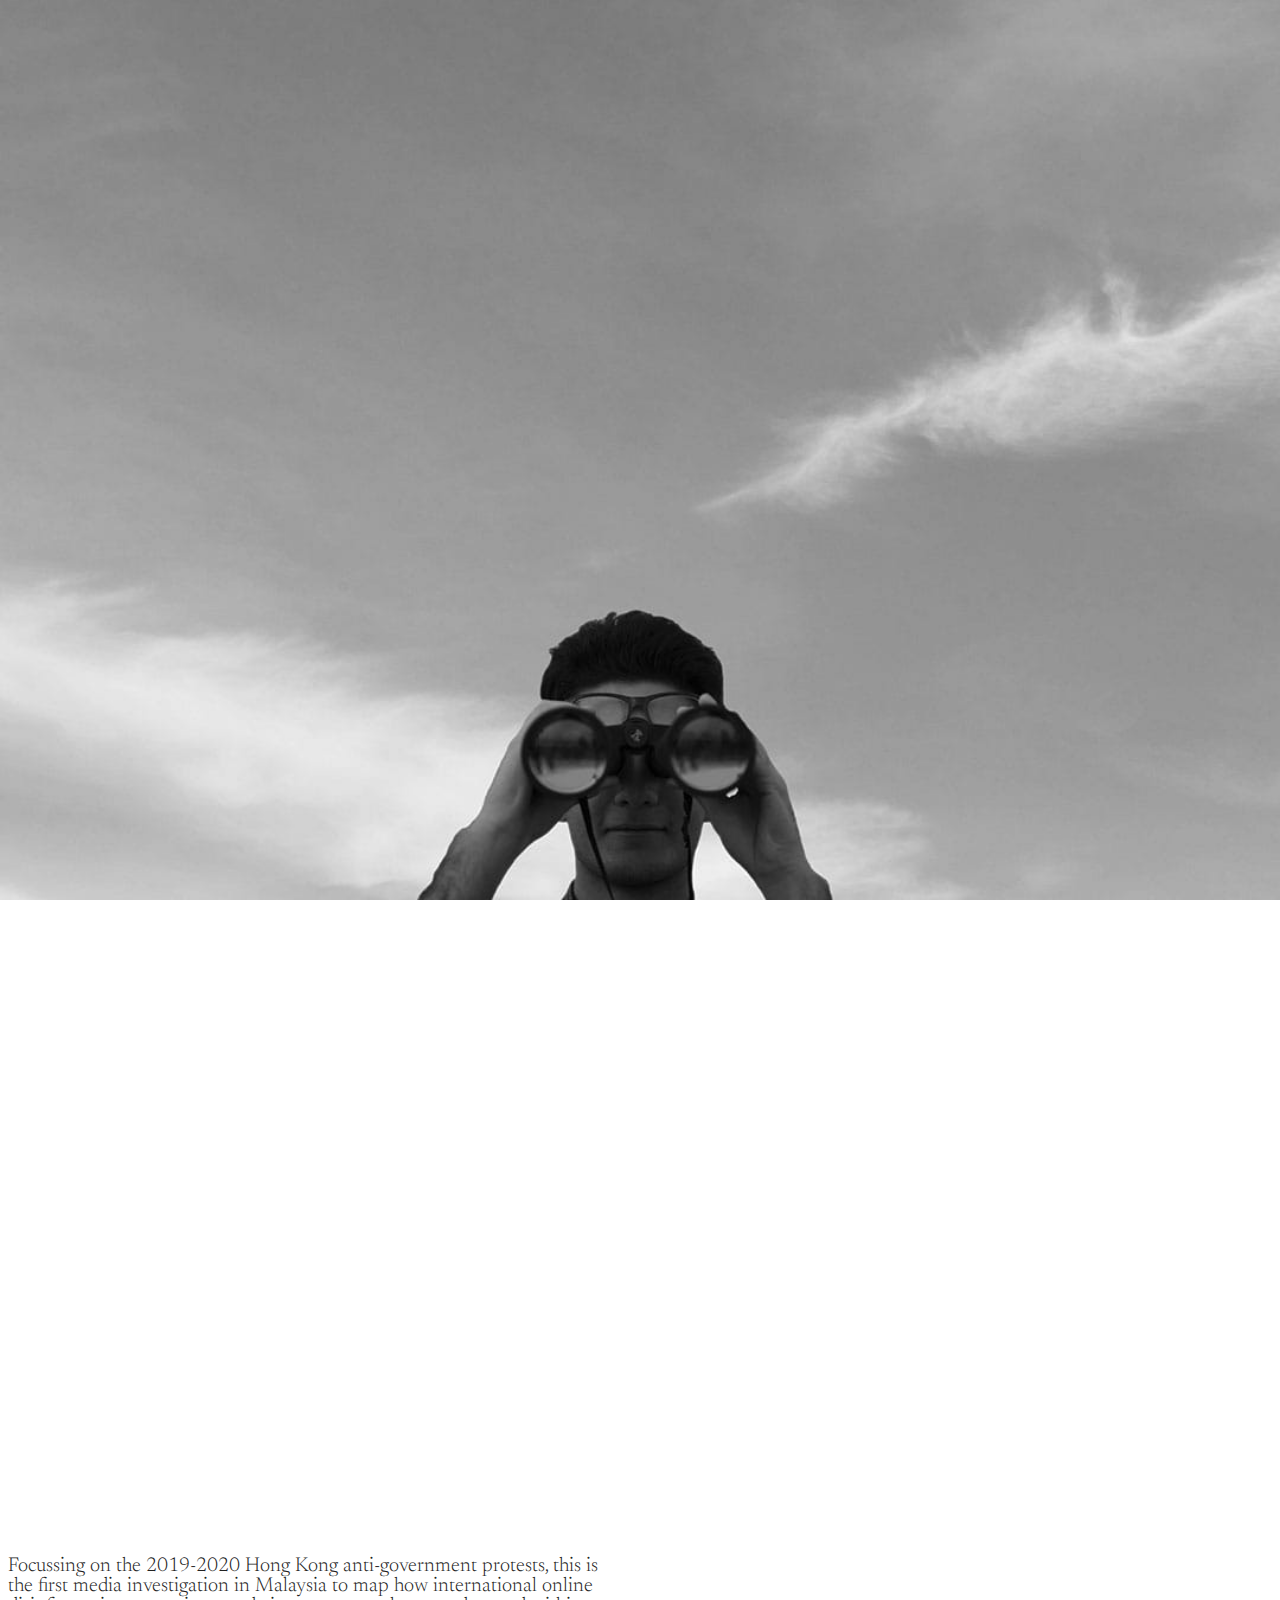
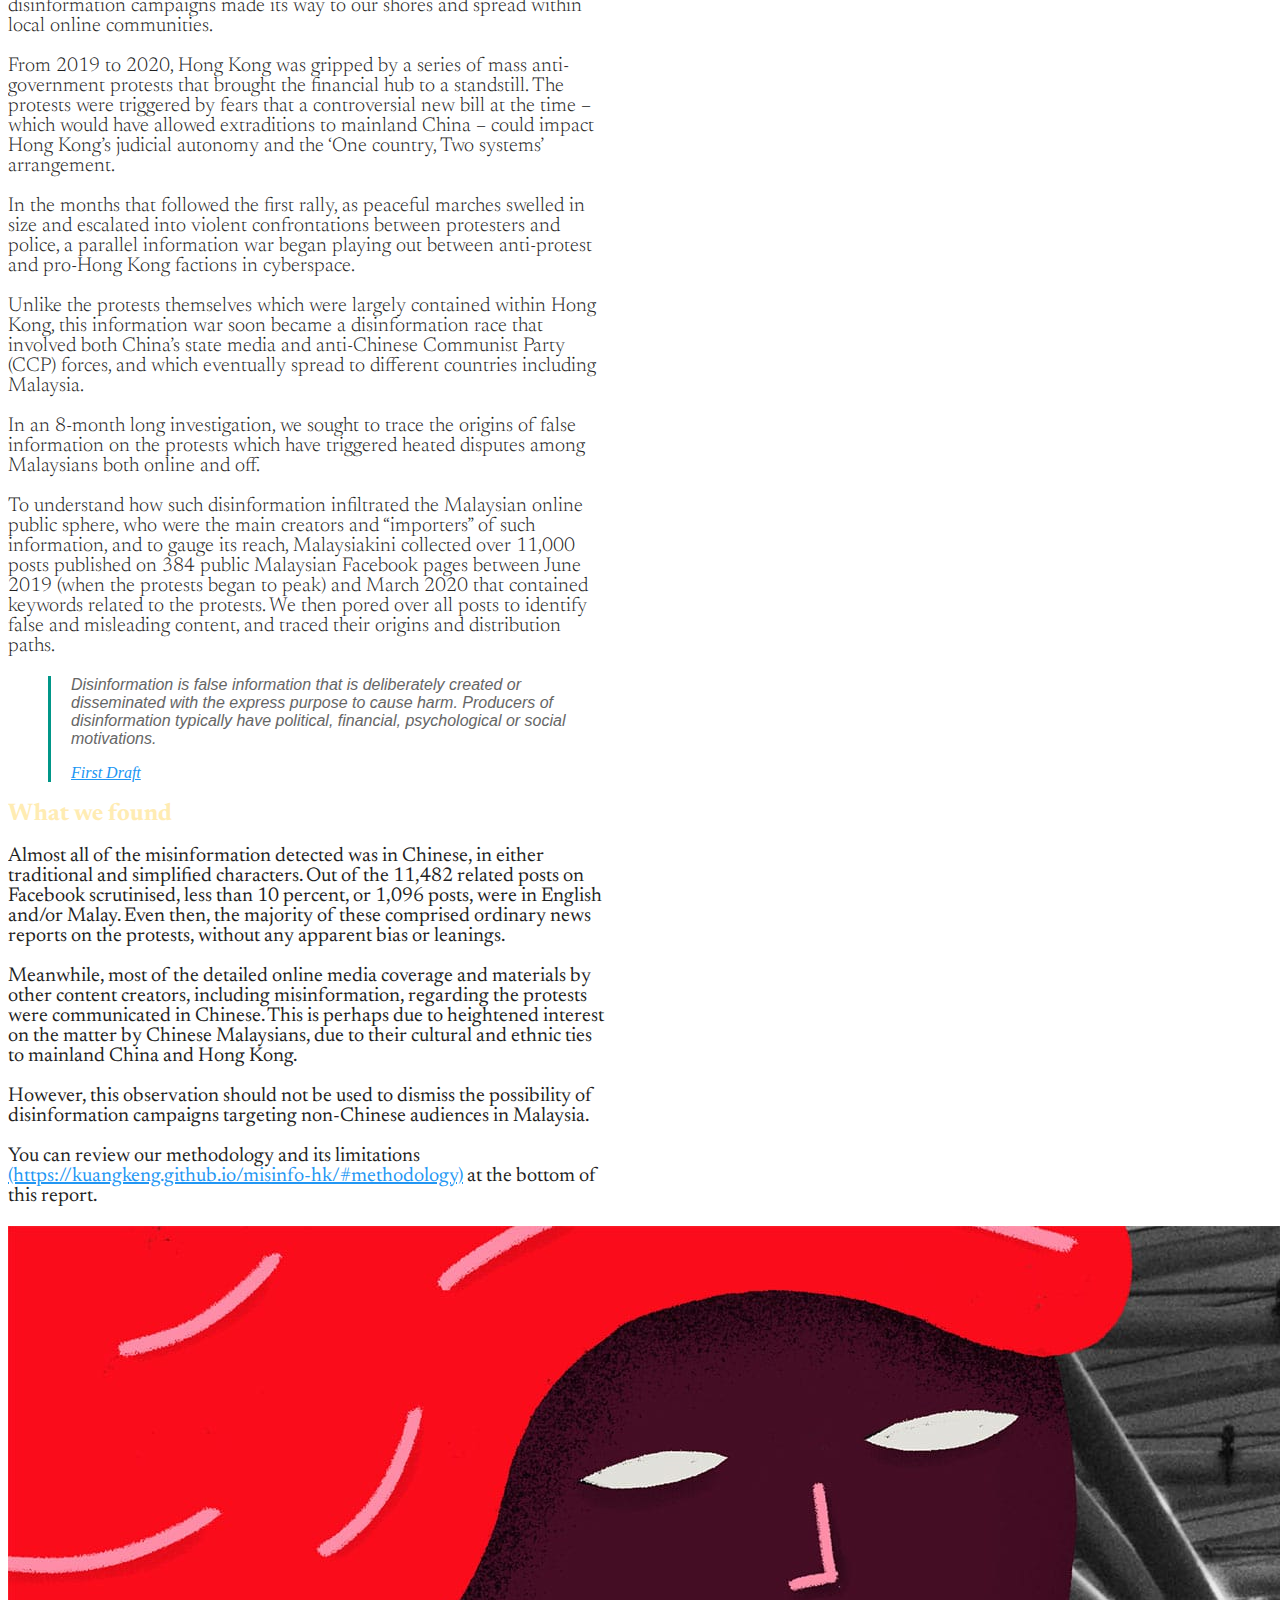
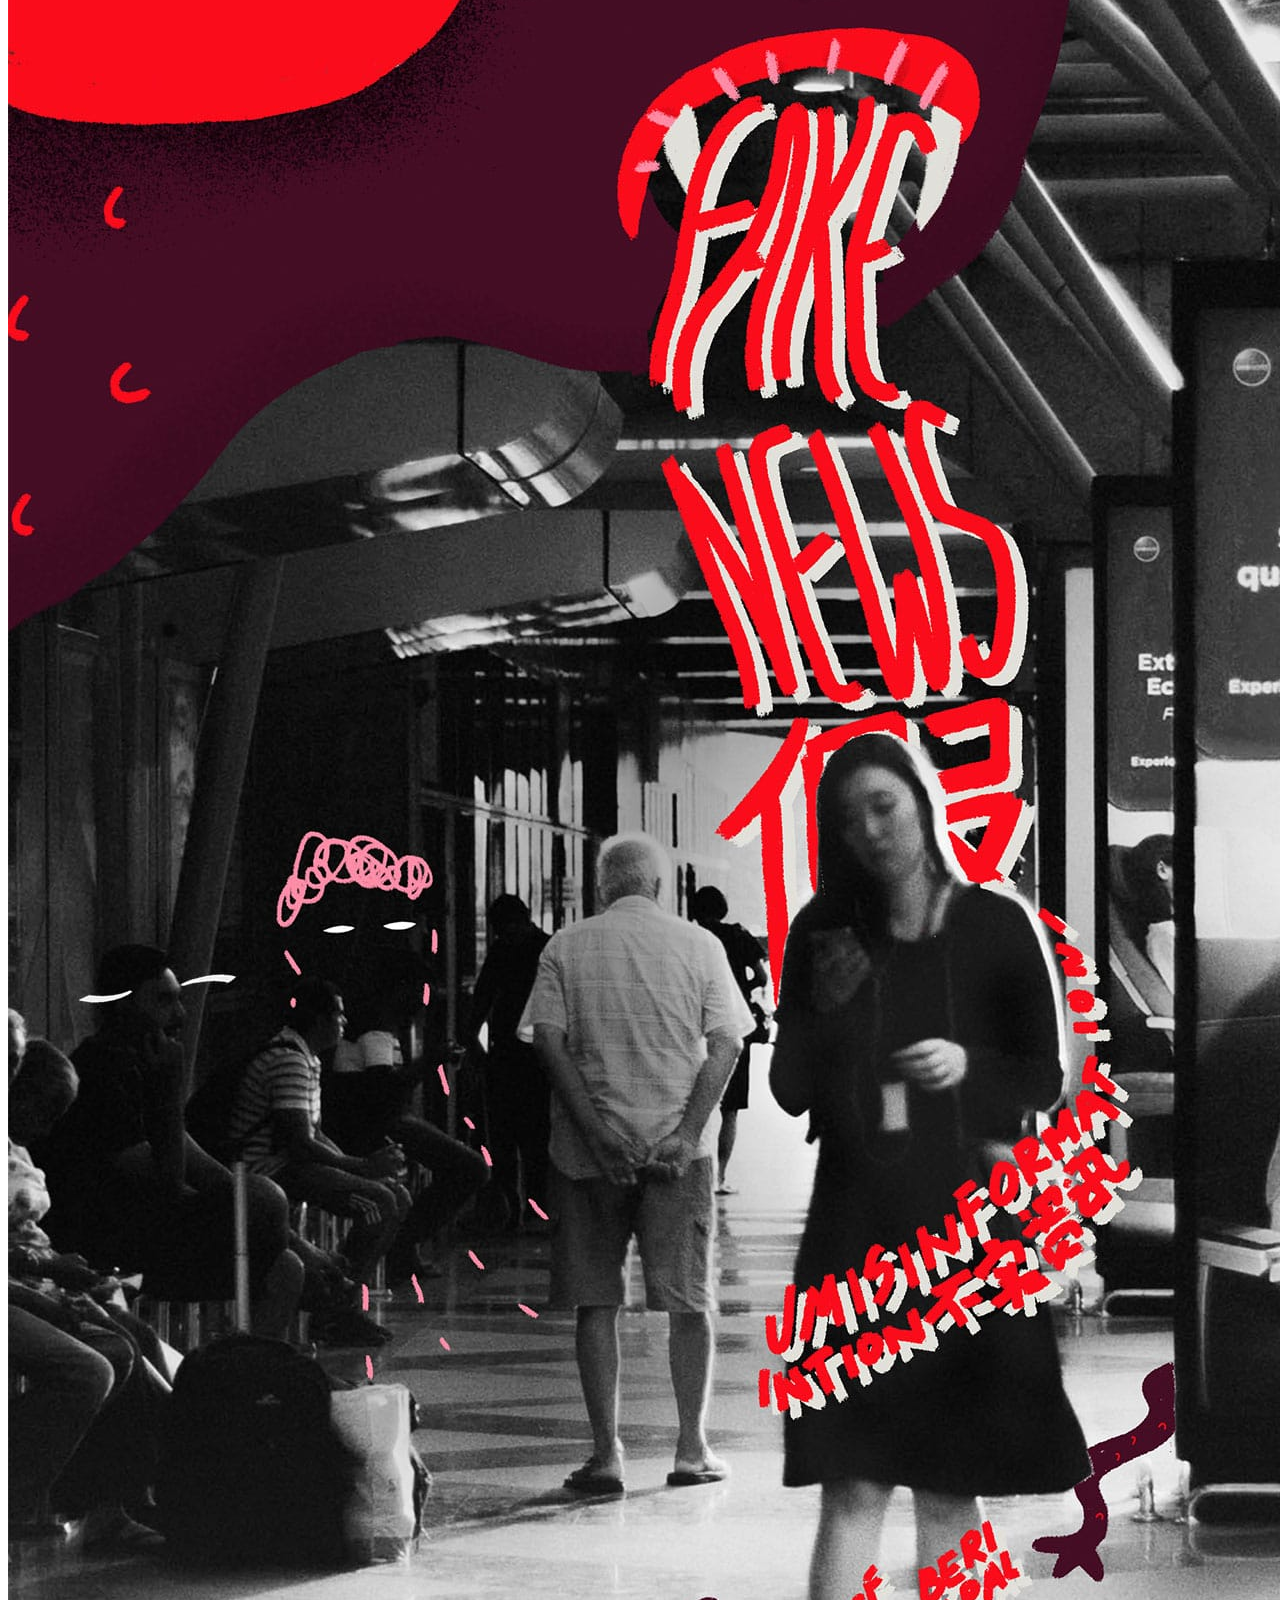
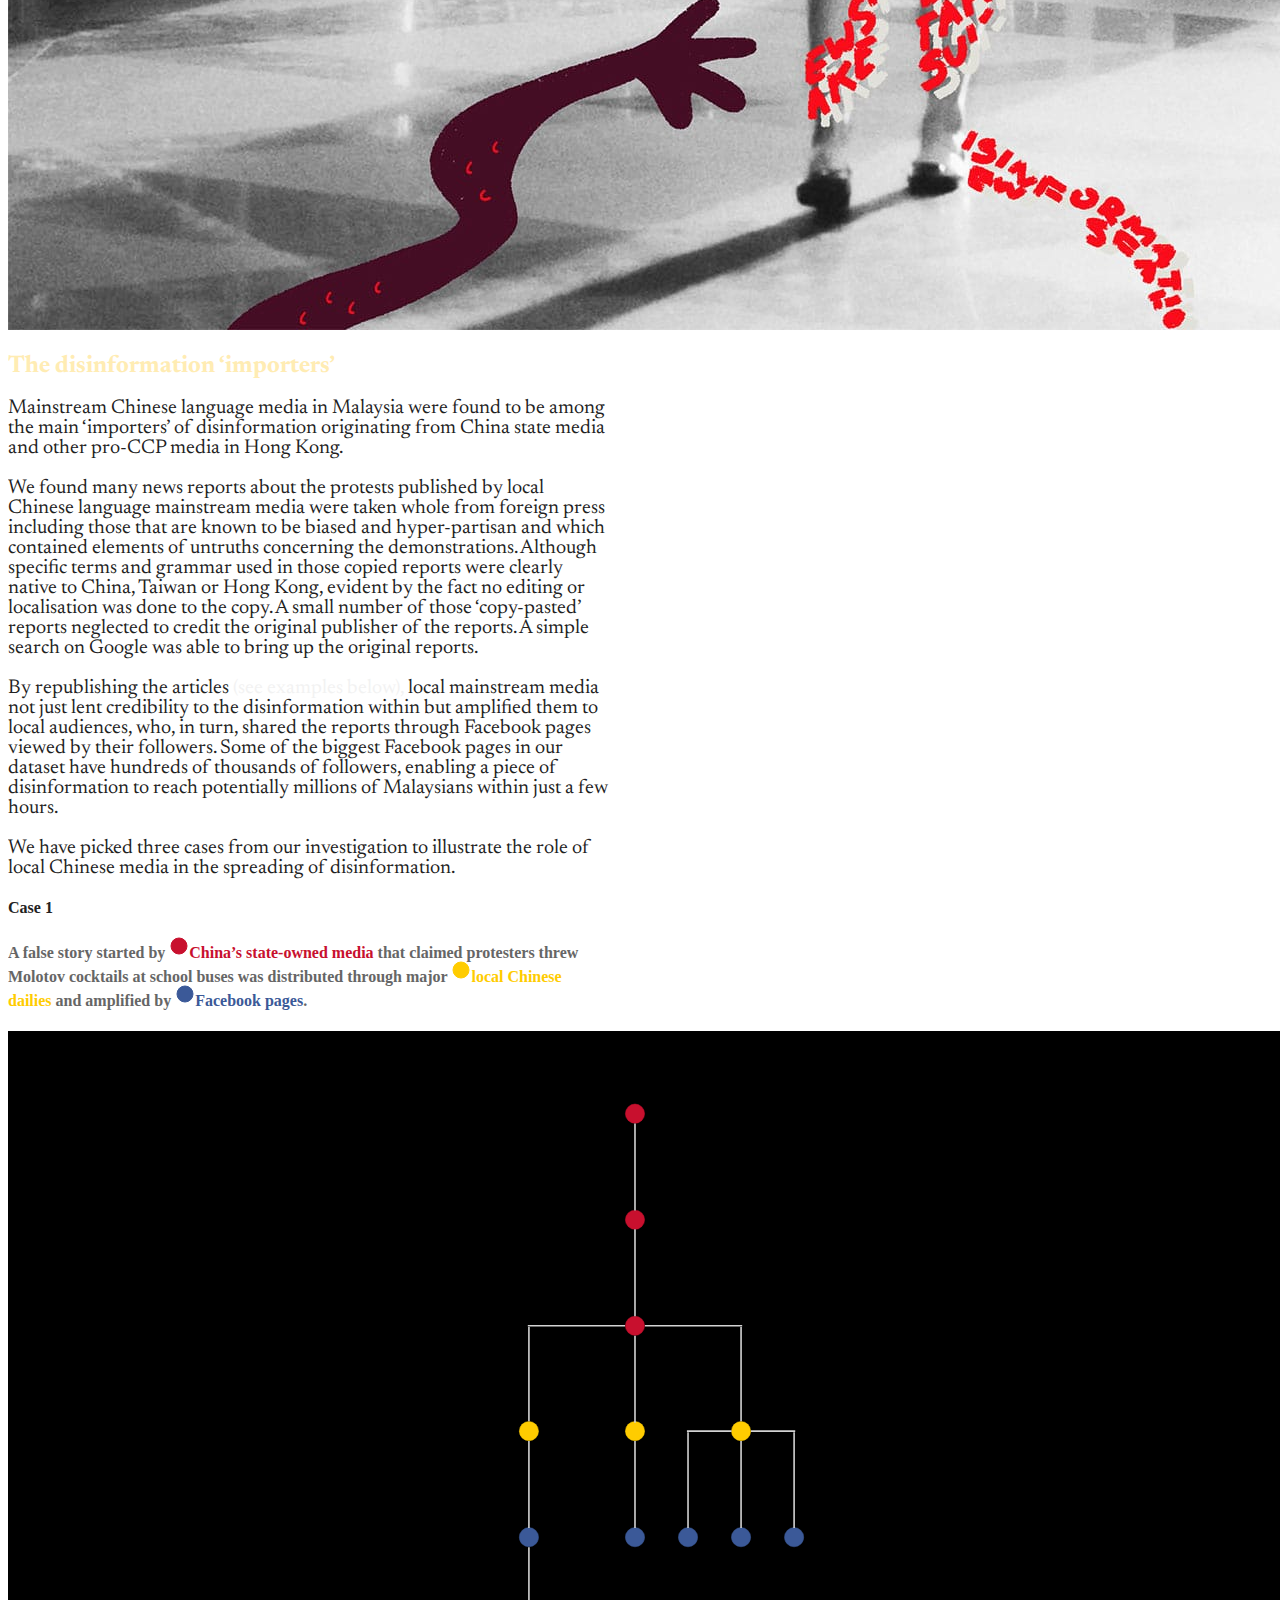
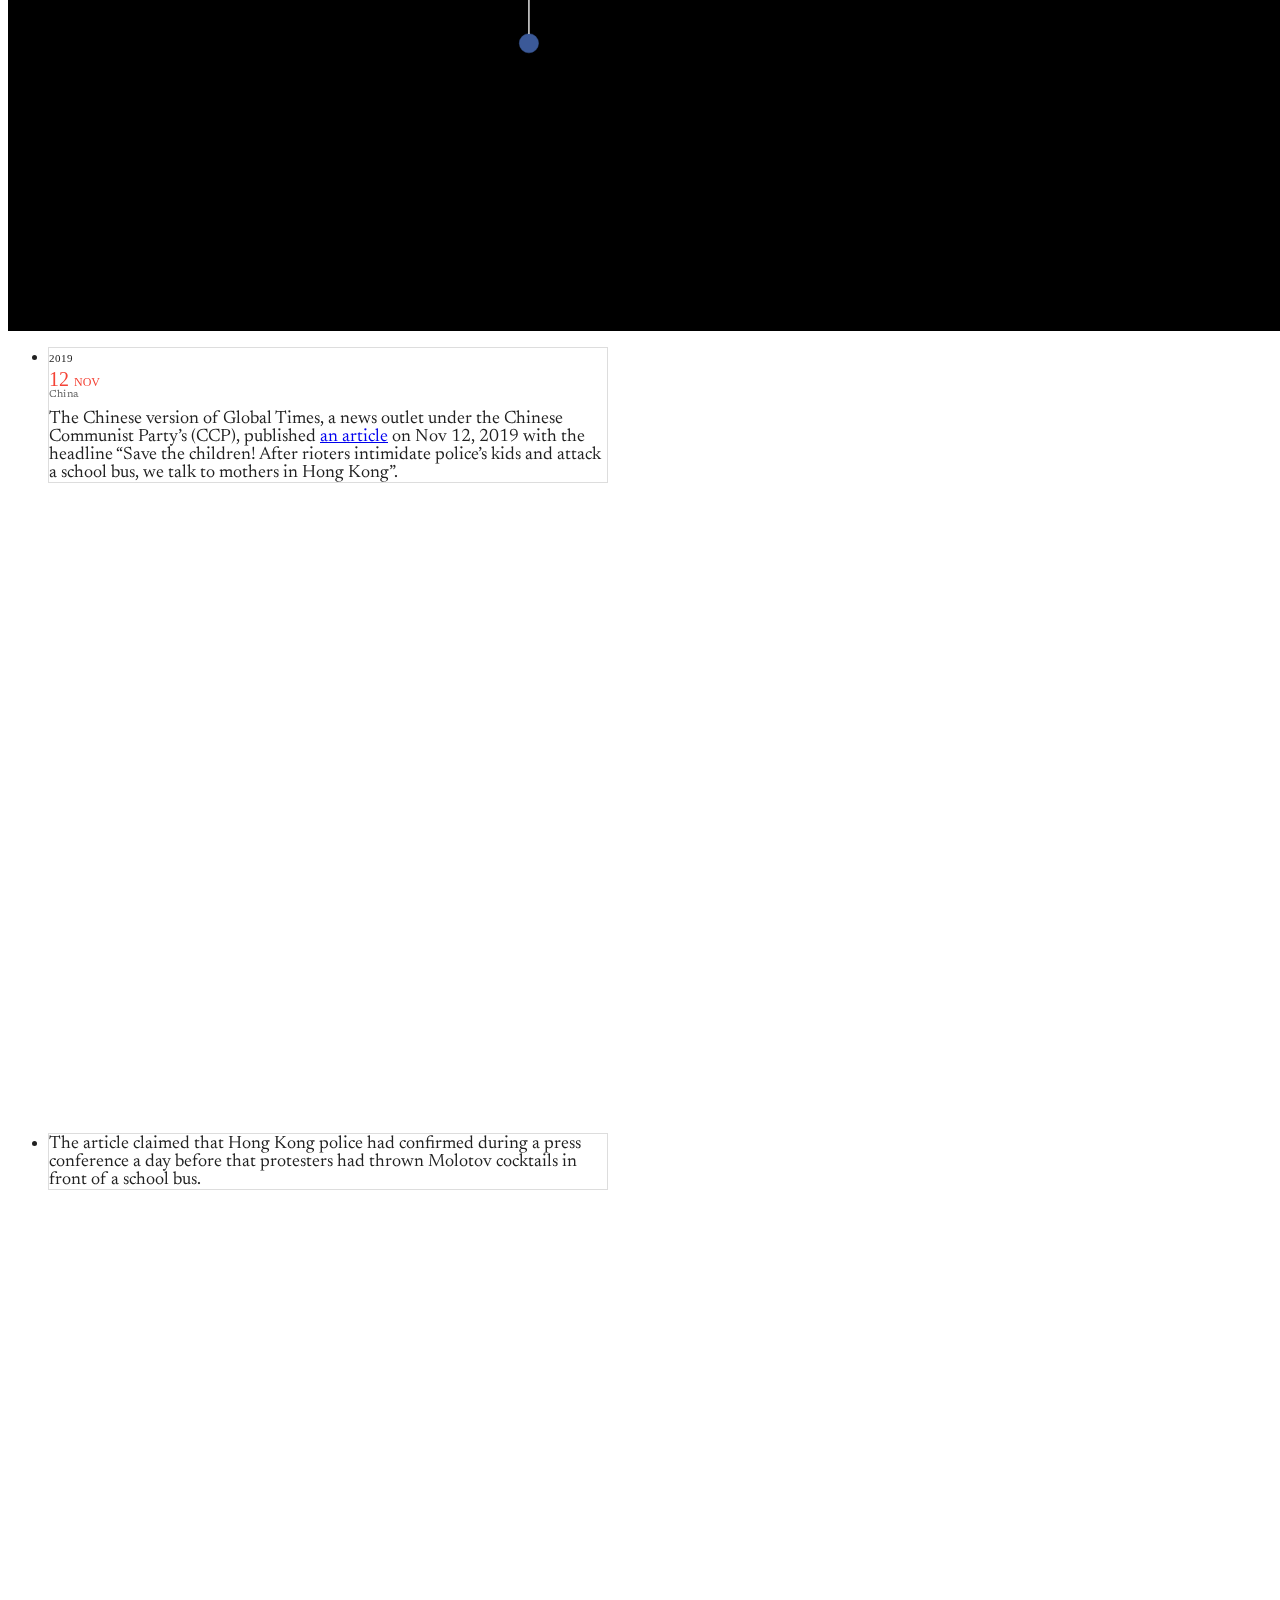
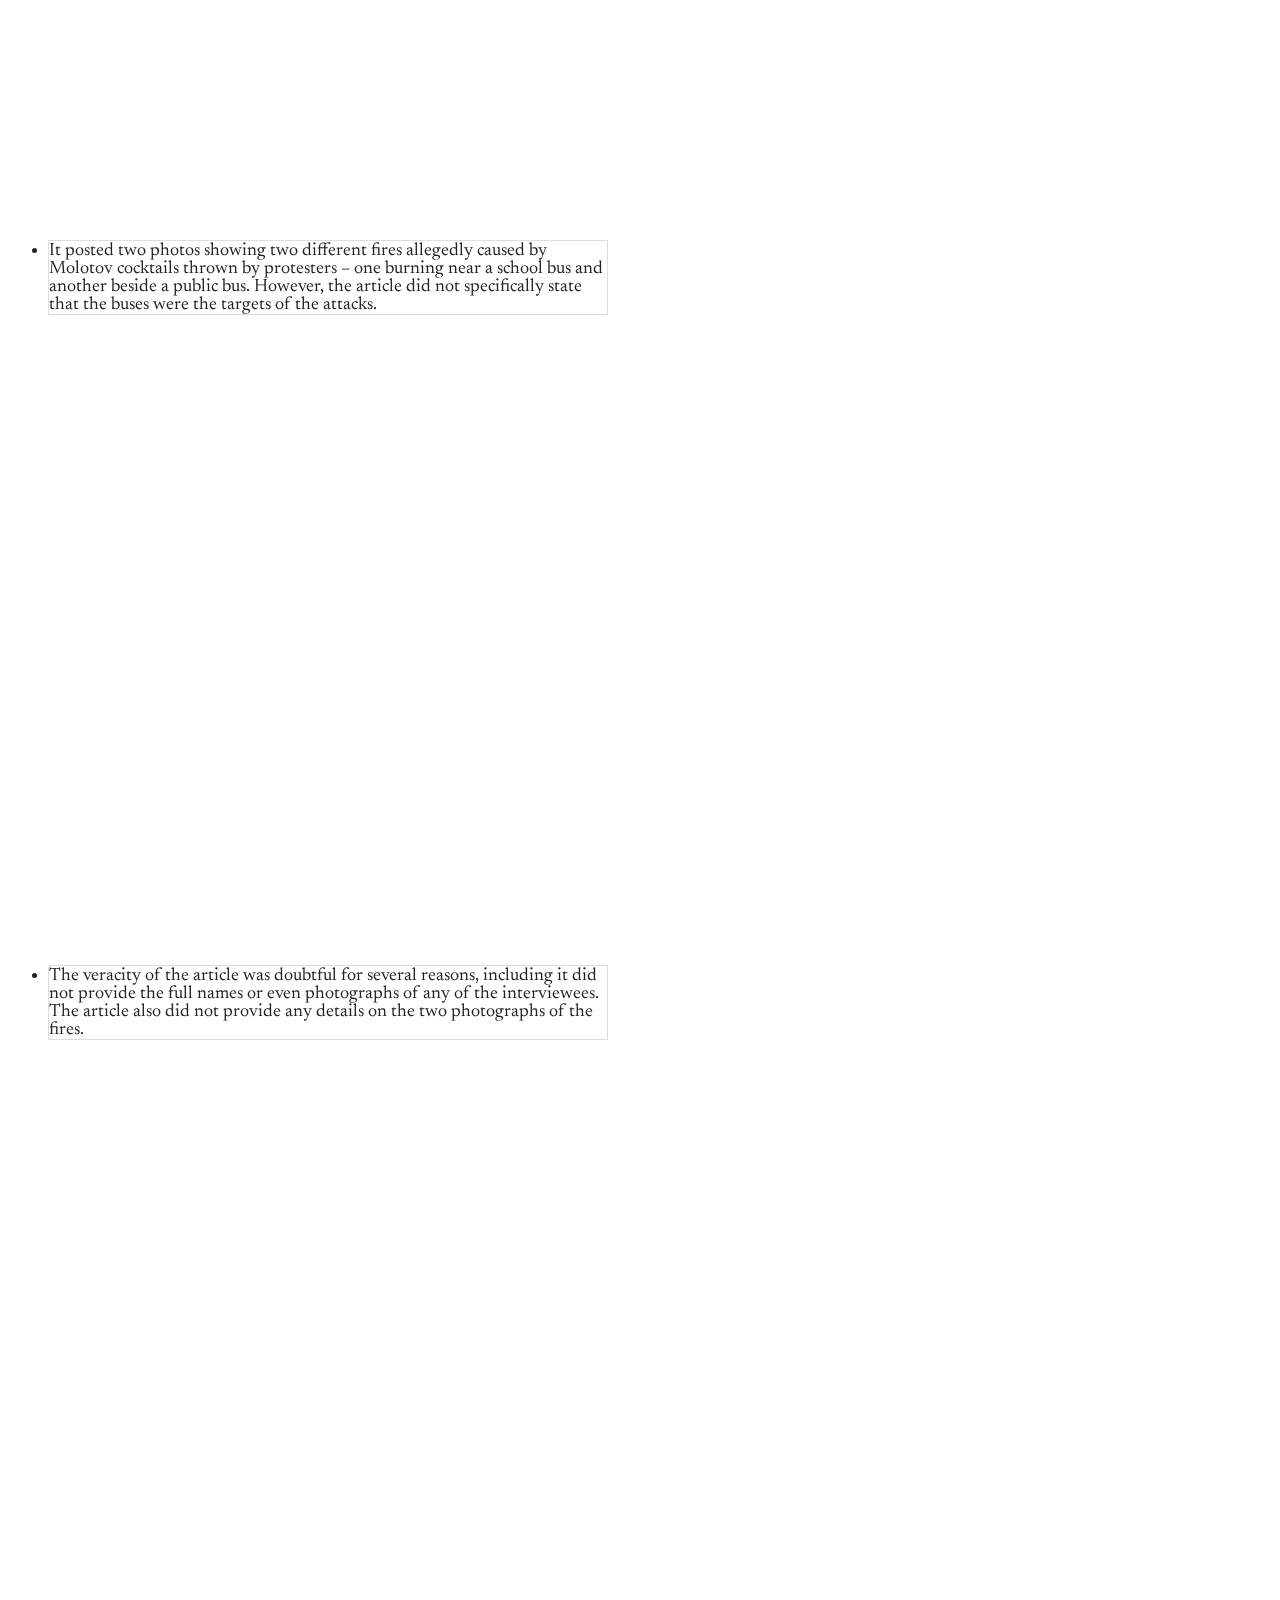
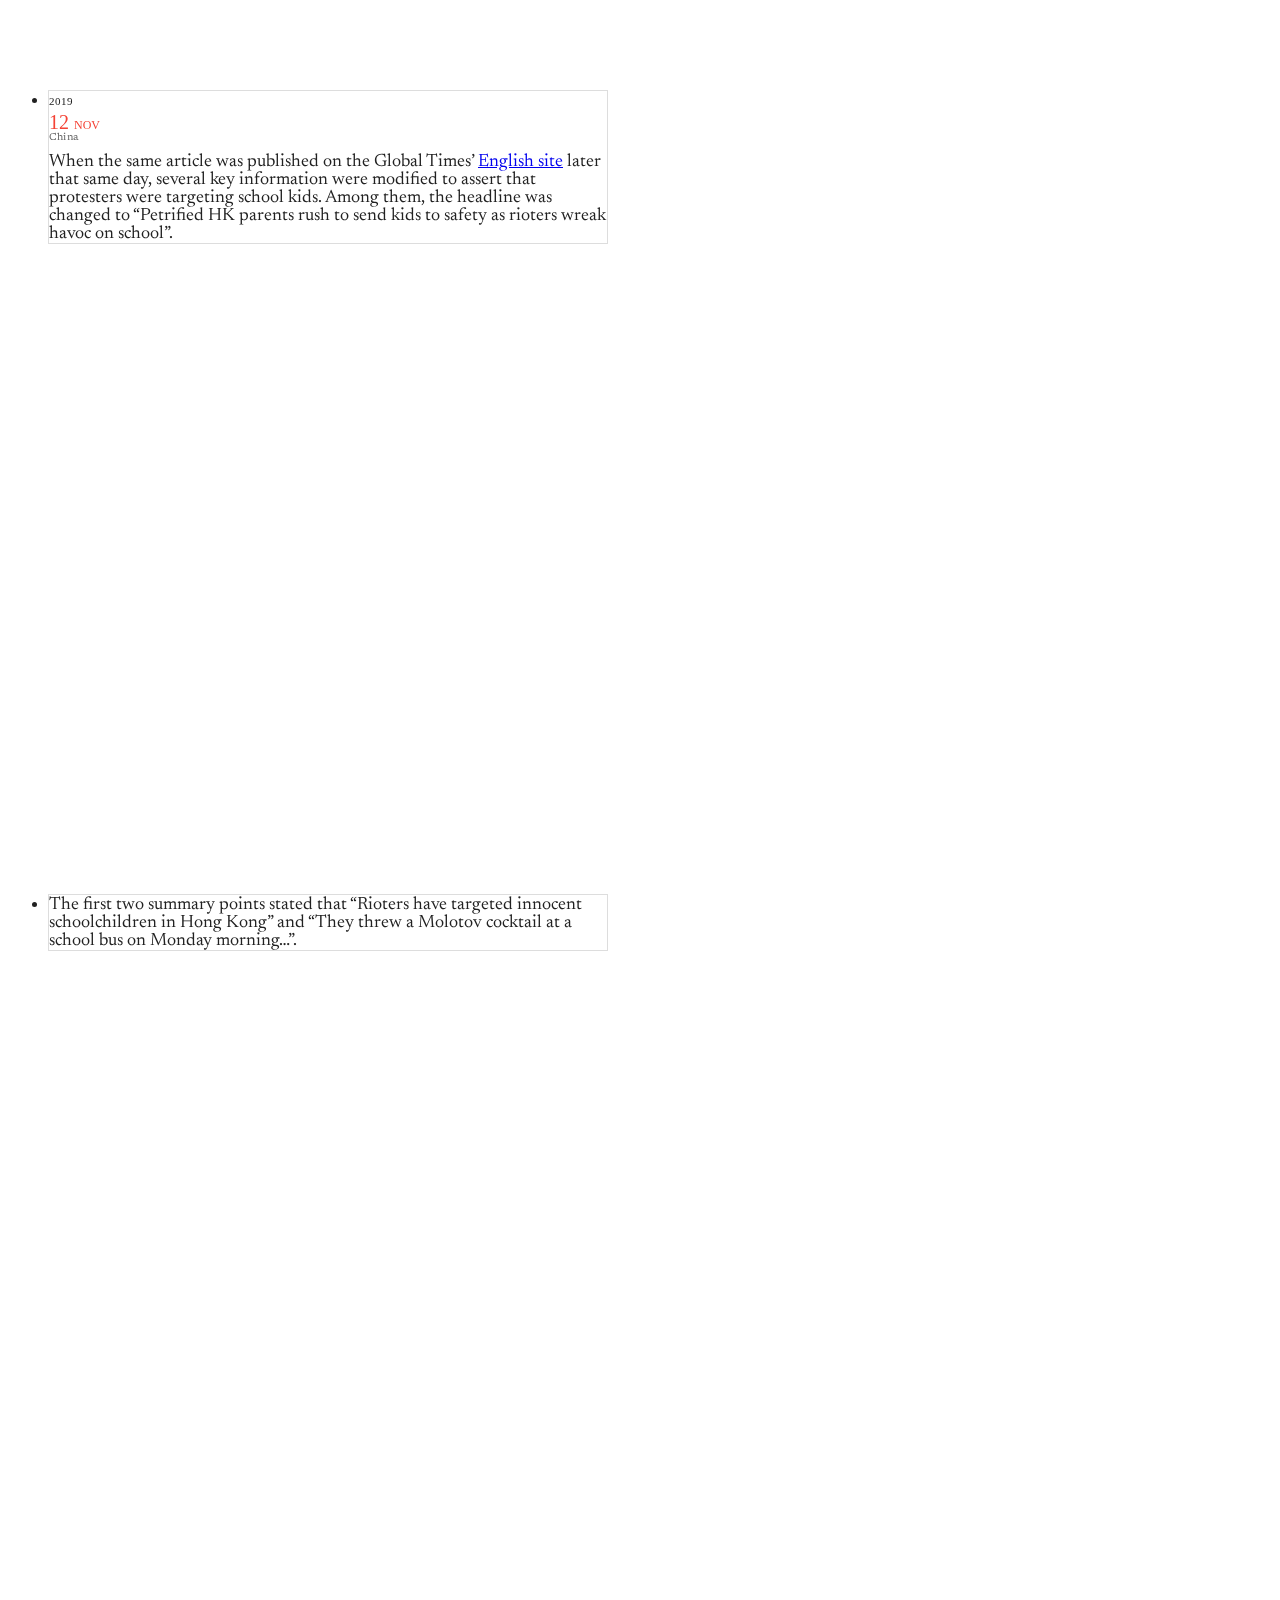
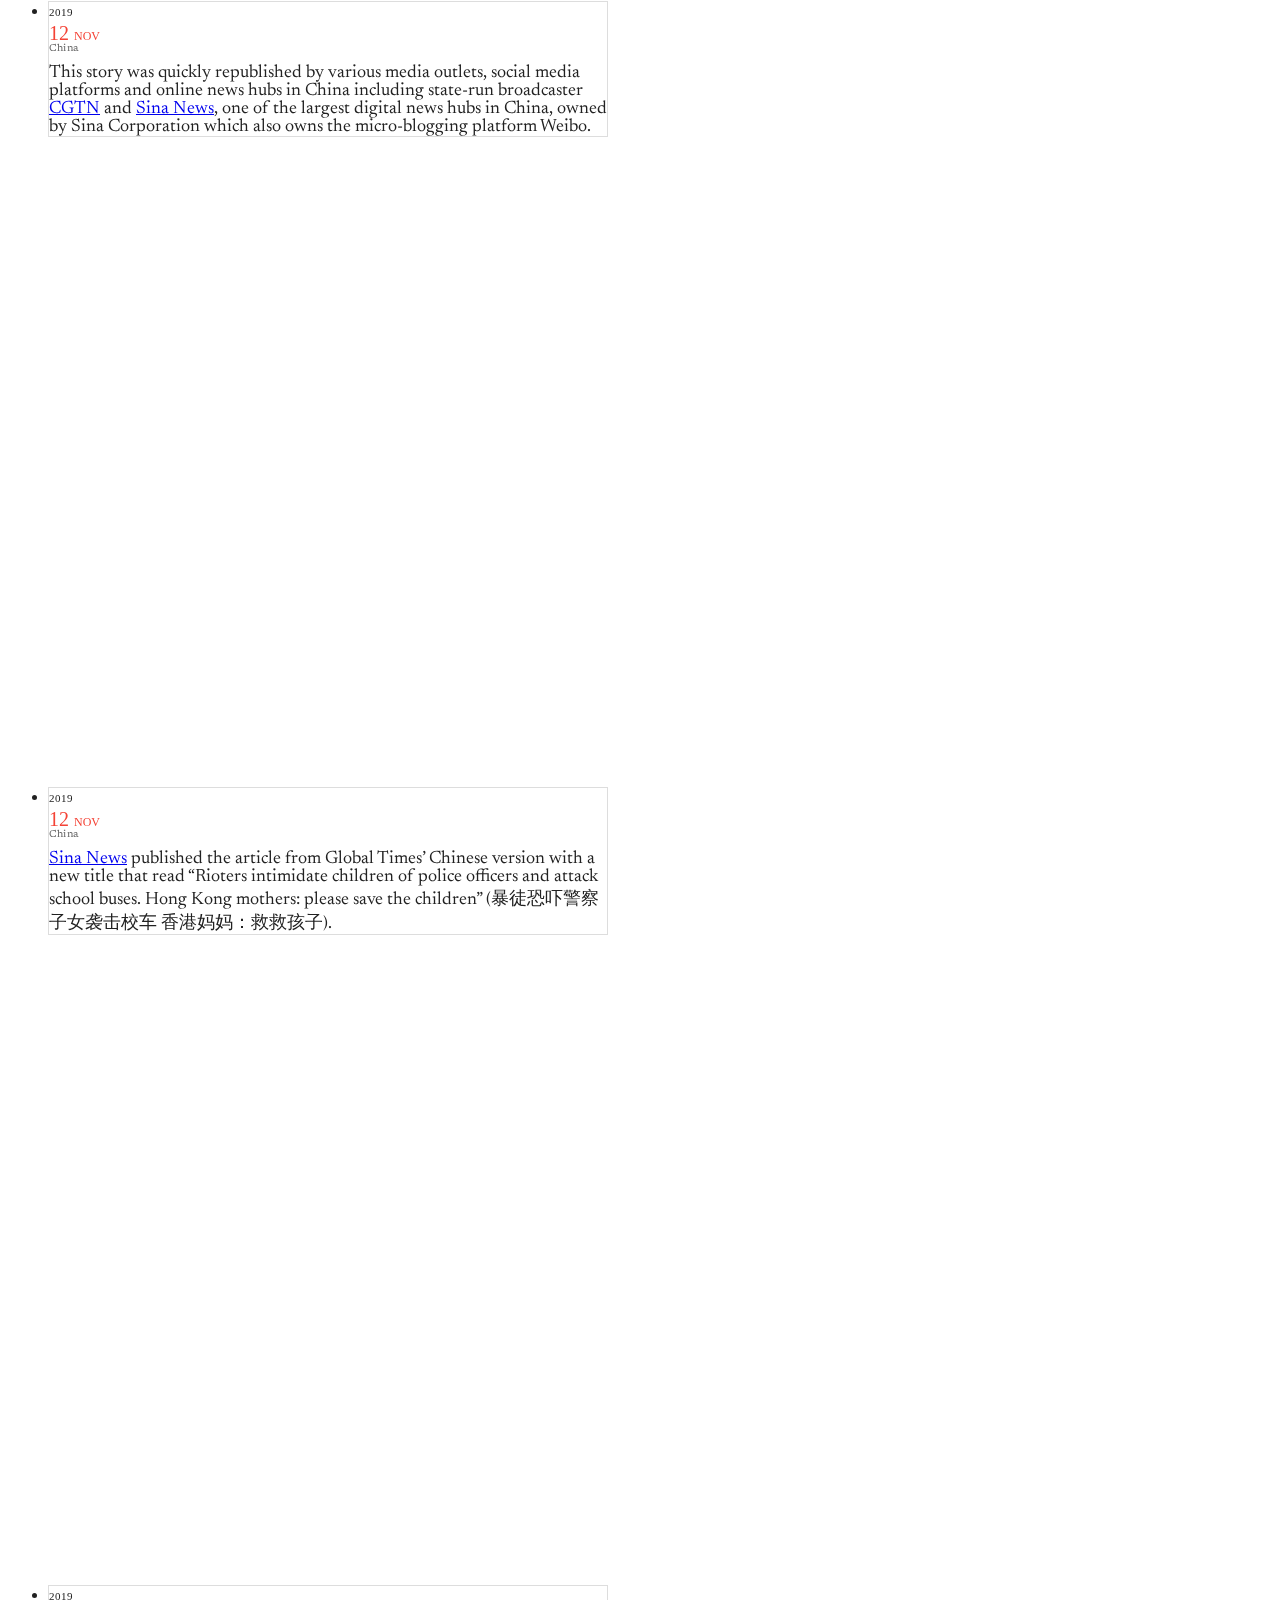
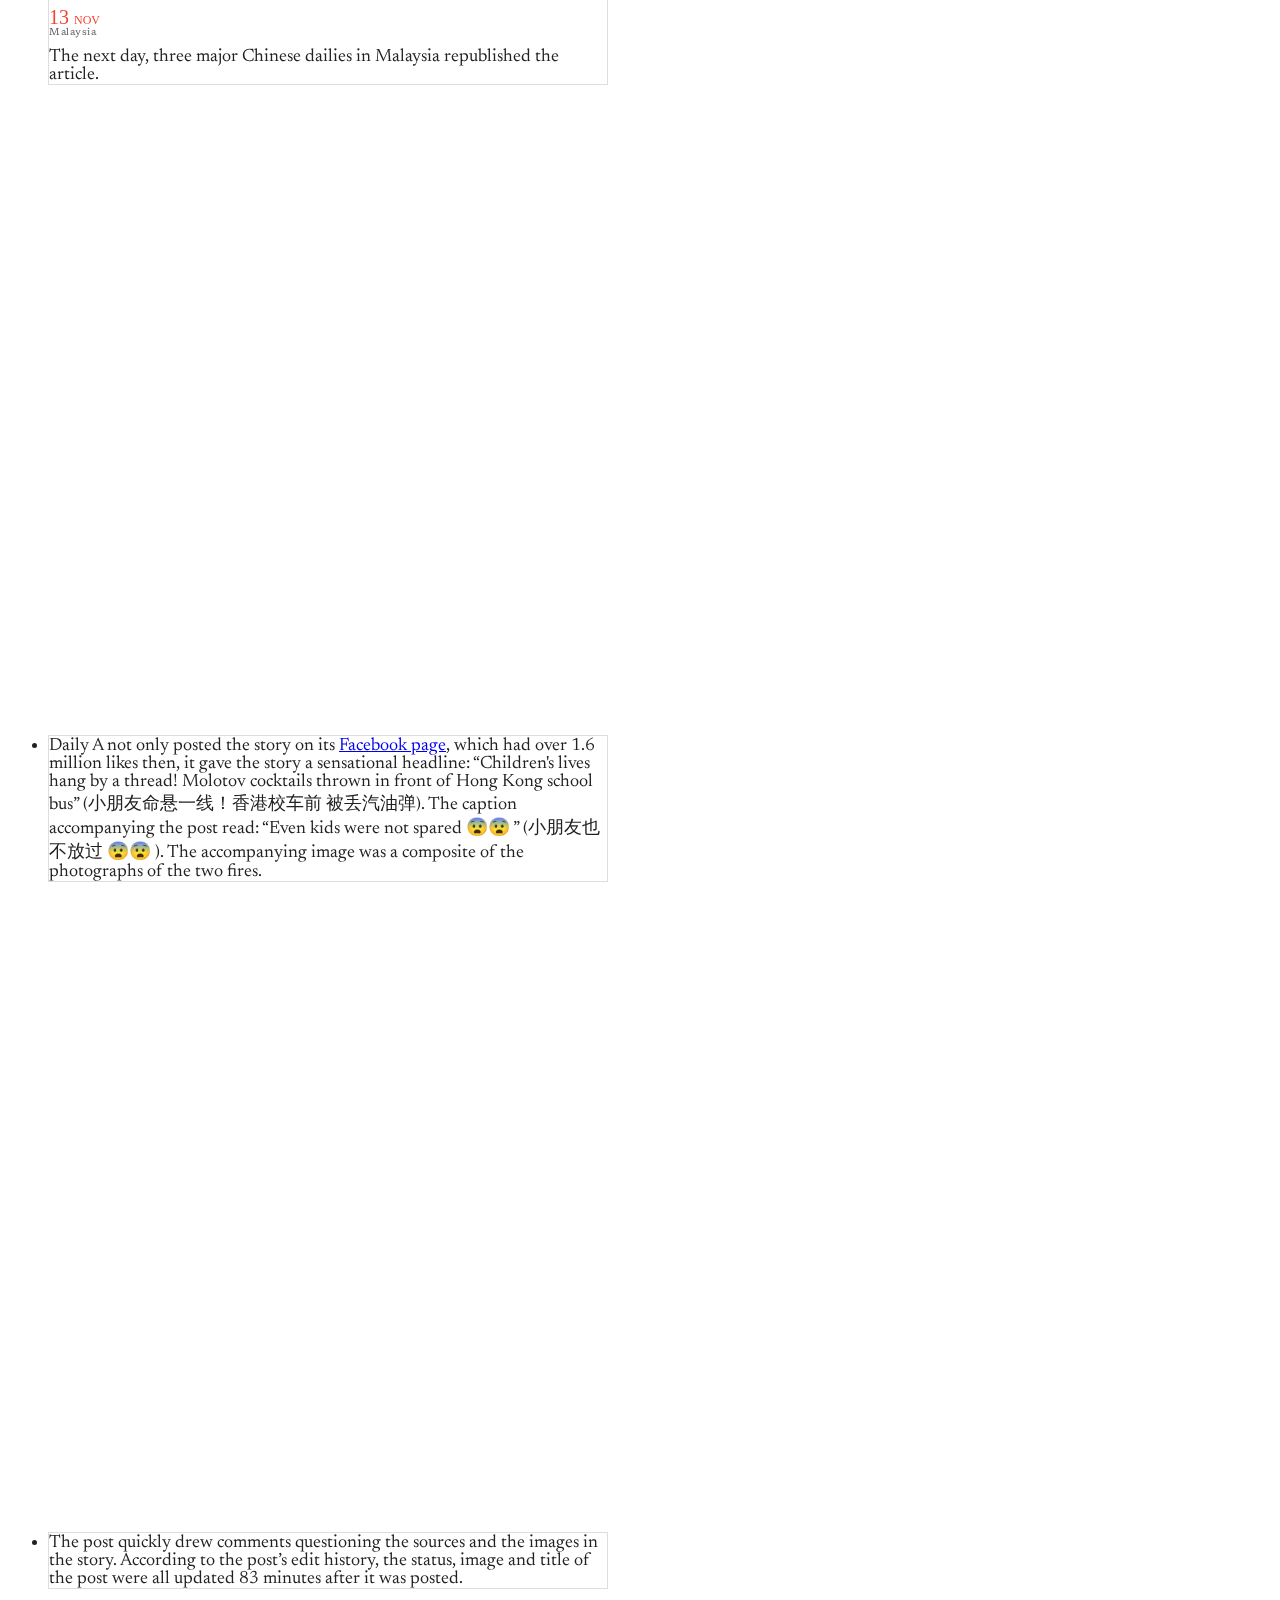
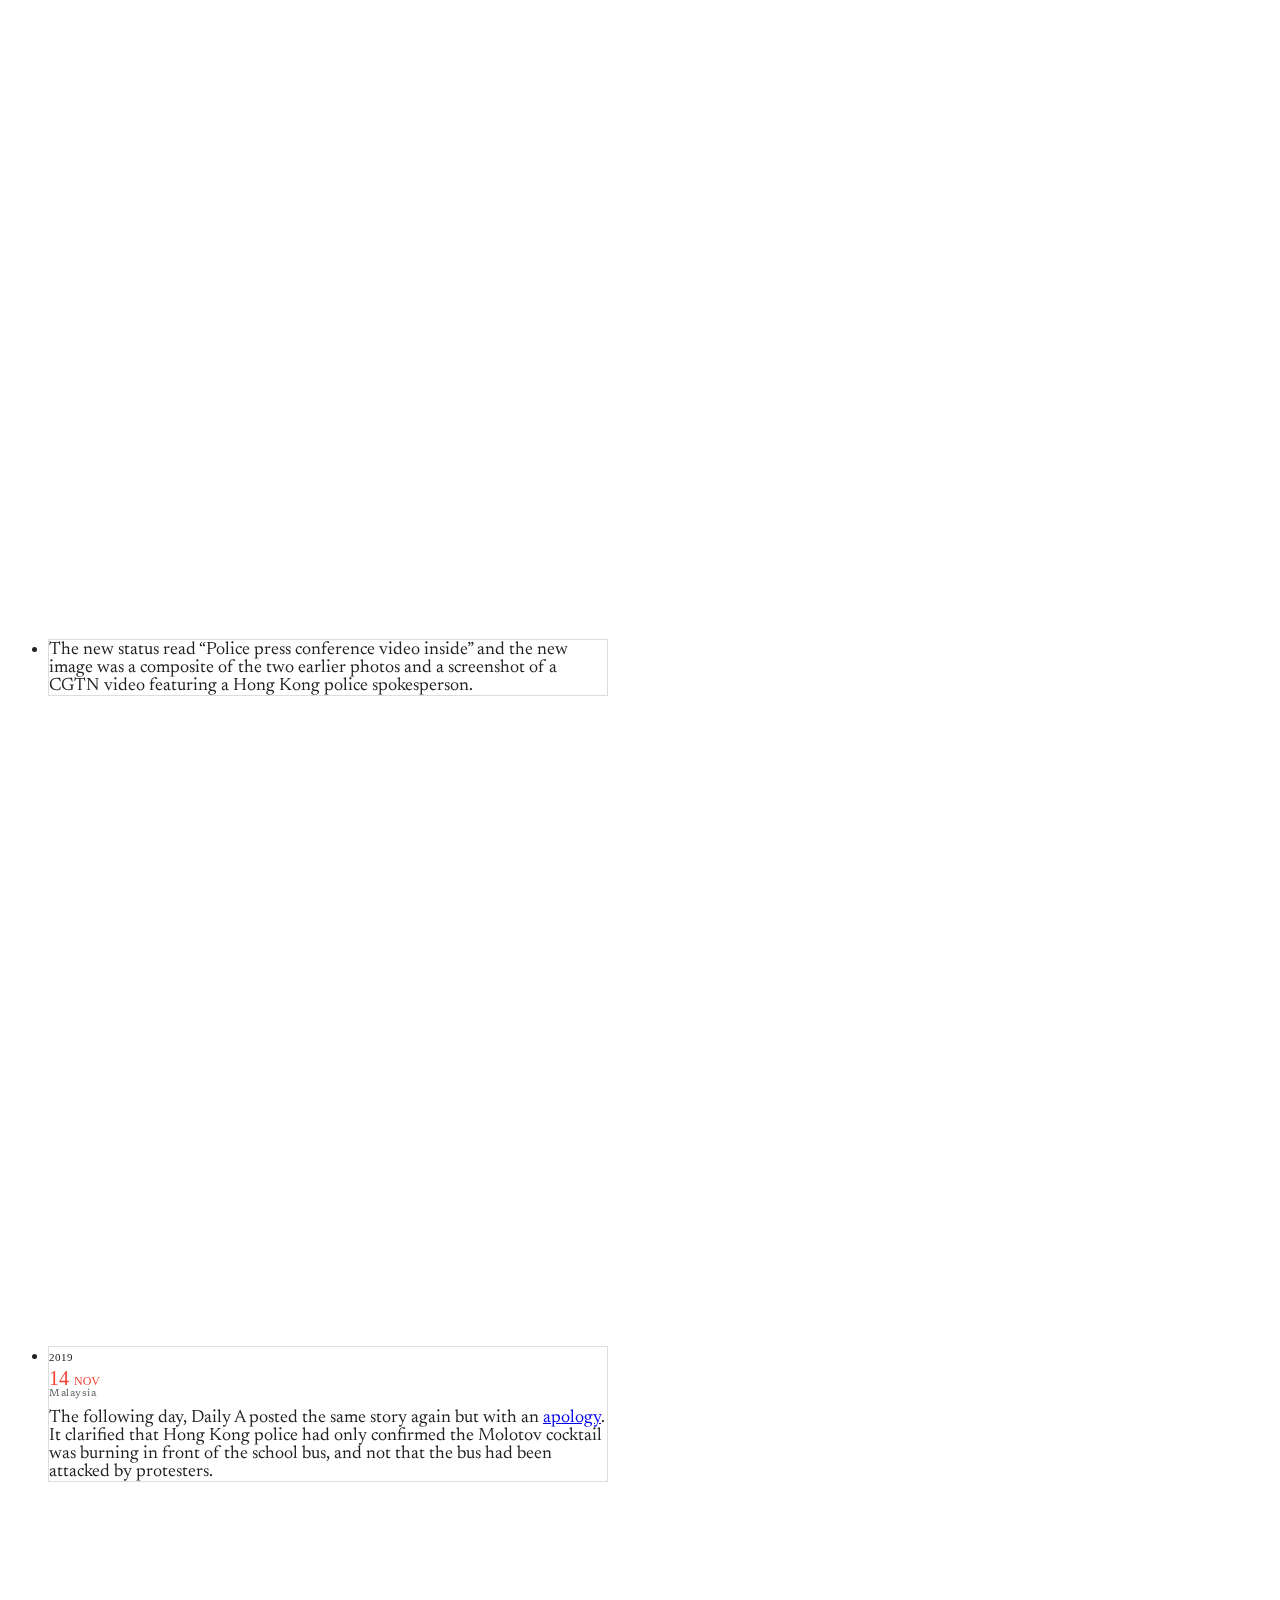
==== index.html @ e26746b7 "update style footnote" ====
<!DOCTYPE html>
<html lang="en" dir="ltr">
<head>
<title>The Hong Kong infowar in Malaysia | Malaysiakini</title>
<meta charset="utf-8">
<meta name="viewport" content="width=device-width, initial-scale=1">
<meta http-equiv="X-UA-Compatible" content="IE=edge">
<meta property="fb:app_id" content="217374841612391">
<meta property="og:locale" content="en_GB">
<meta property="og:type" content="website">
<meta property="og:url" content="https://pages.malaysiakini.com/may13/en/">
<meta property="og:title" content="The Hong Kong infowar in Malaysia">
<meta property="og:description" content="How ‘fake news’ on the Hong Kong protests reached our shores">
<meta property="og:site_name" content="Malaysiakini">
<meta property="og:image" content="https://pages.malaysiakini.com/may13/img/banner_1200x630_en.png">
<link rel="canonical" href="https://pages.malaysiakini.com/may13/en/">
<link href="https://static01.malaysiakini.com/desktop/img/apple-touch-icon.png" rel="apple-touch-icon">
<link href="https://static01.malaysiakini.com/desktop/img/apple-touch-icon-76x76.png" rel="apple-touch-icon" sizes="76x76">
<link href="https://static01.malaysiakini.com/desktop/img/apple-touch-icon-120x120.png" rel="apple-touch-icon" sizes="120x120">
<link href="https://static01.malaysiakini.com/desktop/img/apple-touch-icon-152x152.png" rel="apple-touch-icon" sizes="152x152">
<link href="https://static01.malaysiakini.com/desktop/img/apple-touch-icon-180x180.png" rel="apple-touch-icon" sizes="180x180">
<link href="https://static01.malaysiakini.com/desktop/img/icon-android-192x192.png" rel="icon" sizes="192x192">
<link href="https://static01.malaysiakini.com/desktop/img/icon-android-128x128.png" rel="icon" sizes="128x128">
<link rel="shortcut icon" type="image/png" href="https://static01.malaysiakini.com/desktop/img/apple-touch-icon-76x76.png">
<link rel="stylesheet" href="https://cdnjs.cloudflare.com/ajax/libs/uikit/3.1.4/css/uikit.min.css">
<link href="https://fonts.googleapis.com/css2?family=Newsreader:ital,wght@0,400;0,500;1,700&display=swap" rel="stylesheet">
<link rel="stylesheet" href="./css/style.css">
<script src='https://cdnjs.cloudflare.com/ajax/libs/jquery/3.4.1/jquery.min.js'></script>
<script src="https://cdnjs.cloudflare.com/ajax/libs/uikit/3.1.4/js/uikit.min.js" charset="utf-8"></script>
<script src="https://cdnjs.cloudflare.com/ajax/libs/uikit/3.1.4/js/uikit-icons.min.js" charset="utf-8"></script>
</head>
<body>
<div style="position: relative;">
	<nav class="uk-navbar uk-navbar-container uk-navbar-transparent uk-light" style="background:rgba(0,0,0,.2);" uk-navbar uk-sticky>
		<div class="uk-navbar-left">
		<div class="uk-navbar-item uk-logo">
		<a href="https://www.malaysiakini.com/en"><img src="[data-uri]" width="50" height="50" alt="Malaysiakini"></a>
		</div>
		<ul class="uk-navbar-nav uk-margin-right uk-visible@s">
		<li><a href="#local-media" uk-scroll="offset:80">Local media</a></li>
		<li><a href="#facebook-pages" uk-scroll="offset:80">Facebook pages</a></li>
		<li><a href="#chinese-embassy" uk-scroll="offset:80">Chinese embassy</a></li>
		<li class="uk-visible@m"><a href="#methodology" uk-scroll="offset:80">Methodology</a></li>
		<li class="uk-visible@m"><a href="#limitations" uk-scroll="offset:80">Limitations</a></li>
		<li><a href="#our-data" uk-scroll="offset:80">Our data</a></li>
		</ul>
		</div>
		<div class="uk-navbar-right">
		<ul class="uk-navbar-nav uk-margin-right">
		<li class="uk-active uk-hidden"><a href="../en/">EN</a></li>
		<li><a href="../my/">BM</a></li>
		<li><a href="../zh">中文</a></li>
		</ul>
		<a href="#modal-menu" class="uk-navbar-item uk-hidden@s" uk-toggle><span uk-icon="icon:menu;ratio:2;"></span></a>
		<div id="modal-menu" class="uk-modal-full" uk-modal>
		<div class="uk-modal-dialog uk-flex uk-flex-middle uk-flex-center" uk-height-viewport>
		<button class="uk-modal-close-full uk-close-large" type="button" uk-close></button>
		<ul class="uk-list uk-list-large">
		<li class="uk-nav-header">On this page</li>
		<li><a href="#local-media" class="uk-button uk-button-text uk-text-large" uk-scroll="offset:80" uk-toggle="#modal-menu">Local media</a></li>
		<li><a href="#facebook-pages" class="uk-button uk-button-text uk-text-large" uk-scroll="offset:80" uk-toggle="#modal-menu">Facebook pages</a></li>
		<li><a href="#chinese-embassy" class="uk-button uk-button-text uk-text-large" uk-scroll="offset:80" uk-toggle="#modal-menu">Chinese embassy</a></li>
		<li><a href="#methodology" class="uk-button uk-button-text uk-text-large" uk-scroll="offset:80" uk-toggle="#modal-menu">Methodology</a></li>
		<li><a href="#limitations" class="uk-button uk-button-text uk-text-large" uk-scroll="offset:80">Limitations</a></li>
		<li><a href="#our-data" class="uk-button uk-button-text uk-text-large" uk-scroll="offset:80">Our data</a></li>
		</ul>
		</div>
		</div>
		</div>
	</nav>
	<div class="uk-padding-large uk-padding-remove-left uk-padding-remove-right uk-position-relative" style="z-index: 99";>
	<section class="uk-position-relative">
	<div class="uk-container uk-container-small uk-text-center uk-light" id="headline-trigger-1">
		<h1 class="uk-heading-medium uk-margin-bottom" uk-scrollspy="cls:uk-animation-fade;delay:300;" style="color:#d32f2f;">The Hong Kong infowar<br />in Malaysia</h1>
		<p uk-scrollspy="cls:uk-animation-fade;delay:1200;">( Published on Dec 13, 2020 )</p>
		<p class="tagline uk-text-lead" uk-scrollspy="cls:uk-animation-fade;delay:1000;">How ‘fake news’ on the Hong Kong protests reached our shores</p>
	</div>
	</section>
	</div>
	<div class="uk-height-viewport" id="placeholder-1"></div>
	<div uk-height-viewport="offset-bottom: 50" id="placeholder-2"></div>

	<div class="uk-height-viewport" id="headline-container" style="z-index: 0;">
		<div class="headline-layer" id="headline-layer-before" style="background-image:url('./img/headline-before.jpg'); background-position: bottom center;"></div>
		<div class="headline-layer" id="headline-layer-man" style="background-image:url('./img/headline-man.png'); background-position: bottom center;"></div>
		<div class="headline-layer" id="headline-layer-left" style="background-image:url('./img/headline-left.png');"></div>
		<div class="headline-layer" id="headline-layer-right" style="background-image:url('./img/headline-right.png');"></div>
		<div class="headline-layer" id="headline-layer-top" style="background-image:url('./img/headline-top.png');"></div>
	</div>
</div>

<section id="intro" class="uk-section uk-section-secondary">
	<div class="uk-container uk-container-xsmall">
		<h2 hidden>Context</h2>
		<div class="uk-child-width-1-1" uk-grid>
			<p class="uk-text-large">Focussing on the 2019-2020 Hong Kong anti-government protests, this is the first media investigation in Malaysia to map how international online disinformation campaigns made its way to our shores and spread within local online communities.</p>
			<p class="uk-text-large">From 2019 to 2020, Hong Kong was gripped by a series of mass anti-government protests that brought the financial hub to a standstill. The protests were triggered by fears that a controversial new bill at the time – which would have allowed extraditions to mainland China – could impact Hong Kong’s judicial autonomy and the ‘One country, Two systems’ arrangement.</p>
			<p class="uk-text-large">In the months that followed the first rally, as peaceful marches swelled in size and escalated into violent confrontations between protesters and police, a parallel information war began playing out between anti-protest and pro-Hong Kong factions in cyberspace.</p>
			<p class="uk-text-large">Unlike the protests themselves which were largely contained within Hong Kong, this information war soon became a disinformation race that involved both China’s state media and anti-Chinese Communist Party (CCP) forces, and which eventually spread to different countries including Malaysia.</p>	
			<p class="uk-text-large">In an 8-month long investigation, we sought to trace the origins of false information on the protests which have triggered heated disputes among Malaysians both online and off.</p>
			<p class="uk-text-large">To understand how such disinformation infiltrated the Malaysian online public sphere, who were the main creators and “importers” of such information, and to gauge its reach, Malaysiakini collected over 11,000 posts published on 384 public Malaysian Facebook pages between June 2019 (when the protests began to peak) and March 2020 that contained keywords related to the protests. We then pored over all posts to identify false and misleading content, and traced their origins and distribution paths.</p>
		</div>
		<div class="uk-card uk-card-default uk-card-small uk-card-body uk-margin-medium-top uk-border-rounded">
            <blockquote cite="#">
				<p class="uk-margin-small-bottom">Disinformation is false information that is deliberately created or disseminated with the express purpose to cause harm. Producers of disinformation typically have political, financial, psychological or social motivations.</p>
				<footer><cite><a class="uk-link-text" href="https://firstdraftnews.org/" target="_blank">First Draft</a></cite></footer>
			</blockquote>
        </div>
	</div>
</section>

<section id="local-media" class="uk-section uk-section-secondary">
	<div class="uk-container uk-container-xsmall">
		<h2 class="uk-heading-small">What we found</h2>
		<p class="uk-text-large">Almost all of the misinformation detected was in Chinese, in either traditional and simplified characters. Out of the 11,482 related posts on Facebook scrutinised, less than 10 percent, or 1,096 posts, were in English and/or Malay. Even then, the majority of these comprised ordinary news reports on the protests, without any apparent bias or leanings.</p>
		<p class="uk-text-large">Meanwhile, most of the detailed online media coverage and materials by other content creators, including misinformation, regarding the protests were communicated in Chinese. This is perhaps due to heightened interest on the matter by Chinese Malaysians, due to their cultural and ethnic ties to mainland China and Hong Kong.</p>
		<p class="uk-text-large">However, this observation should not be used to dismiss the possibility of disinformation campaigns targeting non-Chinese audiences in Malaysia.</p>
		<p class="uk-text-large">You can review our methodology and its limitations <a class="uk-link-text" href="#methodology">(https://kuangkeng.github.io/misinfo-hk/#methodology)</a> at the bottom of this report.</p>
		<img src="./img/Interior-Illustration2.jpg" alt="The Hong Kong infowar in Malaysia" />
        <h2 class="uk-heading-small" style="color: #FFECB3;">The disinformation ‘importers’</h2>
        <p class="uk-text-large">Mainstream Chinese language media in Malaysia were found to be among the main ‘importers’ of disinformation originating from China state media and other pro-CCP media in Hong Kong.</p>
		<p class="uk-text-large">We found many news reports about the protests published by local Chinese language mainstream media were taken whole from foreign press including those that are known to be biased and hyper-partisan and which contained elements of untruths concerning the demonstrations. Although specific terms and grammar used in those copied reports were clearly native to China, Taiwan or Hong Kong, evident by the fact no editing or localisation was done to the copy. A small number of those ‘copy-pasted’ reports neglected to credit the original publisher of the reports. A simple search on Google was able to bring up the original reports.</p>
        <p class="uk-text-large">By republishing the articles <span style="color: #f2f2f2;">(see examples below),</span> local mainstream media not just lent credibility to the disinformation within but amplified them to local audiences, who, in turn, shared the reports through Facebook pages viewed by their followers. Some of the biggest Facebook pages in our dataset have hundreds of thousands of followers, enabling a piece of  disinformation to reach potentially millions of Malaysians within just a few hours.</p>
        <p class="uk-text-large">We have picked three cases from our investigation to illustrate the role of local Chinese media in the spreading of disinformation.</p>
	</div>
	<div class="uk-container uk-container-xsmall uk-padding-large">
		<div class="uk-card uk-card-default uk-card-body uk-border-rounded">
			<h4 class="uk-text-bold" style="color: #222;">Case 1</h4>
			<h4 style="color: #666;">A false story started by <svg class="inline-circle" height="20" width="20"><circle style="fill:#C8102E;stroke:#C8102E;stroke-miterlimit:10;" cx="10" cy="10" r="8"/></svg><span style="color:#C8102E">China’s state-owned media</span> that claimed protesters threw Molotov cocktails at school buses was distributed through major <svg class="inline-circle" height="20" width="20"><circle style="fill:#FFCC00;stroke:#FFCC00;stroke-miterlimit:10;" cx="10" cy="10" r="8"/></svg><span style="color:#FFCC00">local Chinese dailies</span> and amplified by <svg class="inline-circle" height="20" width="20"><circle style="fill:#3B5998;stroke:#3B5998;stroke-miterlimit:10;" cx="10" cy="10" r="8"/></svg><span style="color:#3B5998">Facebook pages</span>.</h4>    
		</div>
	</div>
</section>

<div id="map1" class="map uk-height-viewport" uk-sticky="bottom:#map-texts-1">
	<div class="screenshot-background">
		<div class="uk-container screenshot-box">
			<img class="screenshot-img" src="">
		</div>
	</div>	
	<div class="g-hk-misinfo-box" id="g-hk-misinfo-1-box">
		<div id="g-hk-misinfo-1-Artboard_1" class="g-artboard" style="max-width: 750px;max-height: 1334px;" data-aspect-ratio="0.562" data-min-width="0">
			<div style="padding: 0 0 177.8667% 0;"></div>
			<div class="g-aiImg">
				<svg version="1.1" xmlns="http://www.w3.org/2000/svg" xmlns:xlink="http://www.w3.org/1999/xlink" x="0px" y="0px" viewBox="0 0 750 1334" style="enable-background:new 0 0 750 1334;" xml:space="preserve">
					<g id="Layer_1">
						<circle class="st0" cx="151.73" cy="750.26" r="17.96"/>
						<circle id="case1-4" class="st0a pulse-c" cx="151.73" cy="750.26" r="17.96">
							<animate attributeName="r" from="13" to="40" dur="2s" begin="0s" repeatCount="indefinite"/>
							<animate attributeName="opacity" from="1" to="0" dur="2s" begin="0s" repeatCount="indefinite"/>
						</circle>
						<circle class="st1" cx="151.73" cy="949.15" r="17.96"/>
						<circle id="case1-8" class="st1a pulse-c" cx="151.73" cy="949.15" r="17.96">
							<animate attributeName="r" from="13" to="40" dur="2s" begin="0s" repeatCount="indefinite"/>
							<animate attributeName="opacity" from="1" to="0" dur="2s" begin="0s" repeatCount="indefinite"/>
						</circle>
						<circle class="st1" cx="350.62" cy="949.15" r="17.96"/>
						<circle id="case1-9" class="st1a pulse-c" cx="350.62" cy="949.15" r="17.96">
							<animate attributeName="r" from="13" to="40" dur="2s" begin="0s" repeatCount="indefinite"/>
							<animate attributeName="opacity" from="1" to="0" dur="2s" begin="0s" repeatCount="indefinite"/>
						</circle>
						<circle class="st1" cx="450.07" cy="949.15" r="17.96"/>
						<circle id="case1-10" class="st1a pulse-c" cx="450.07" cy="949.15" r="17.96">
							<animate attributeName="r" from="13" to="40" dur="2s" begin="0s" repeatCount="indefinite"/>
							<animate attributeName="opacity" from="1" to="0" dur="2s" begin="0s" repeatCount="indefinite"/>
						</circle>
						<circle class="st1" cx="549.51" cy="949.15" r="17.96"/>
						<circle id="case1-11" class="st1a pulse-c" cx="549.51" cy="949.15" r="17.96">
							<animate attributeName="r" from="13" to="40" dur="2s" begin="0s" repeatCount="indefinite"/>
							<animate attributeName="opacity" from="1" to="0" dur="2s" begin="0s" repeatCount="indefinite"/>
						</circle>
						<circle class="st1" cx="648.96" cy="949.15" r="17.96"/>
						<circle id="case1-12" class="st1a pulse-c" cx="648.96" cy="949.15" r="17.96">
							<animate attributeName="r" from="13" to="40" dur="2s" begin="0s" repeatCount="indefinite"/>
							<animate attributeName="opacity" from="1" to="0" dur="2s" begin="0s" repeatCount="indefinite"/>
						</circle>
						<circle class="st1" cx="151.73" cy="1148.04" r="17.96"/>
						<circle id="case1-13" class="st1a pulse-c" cx="151.73" cy="1148.04" r="17.96">
							<animate attributeName="r" from="13" to="40" dur="2s" begin="0s" repeatCount="indefinite"/>
							<animate attributeName="opacity" from="1" to="0" dur="2s" begin="0s" repeatCount="indefinite"/>
						</circle>
						<circle class="st0" cx="350.62" cy="750.26" r="17.96"/>
						<circle id="case1-5" class="st0a pulse-c" cx="350.62" cy="750.26" r="17.96">
							<animate attributeName="r" from="13" to="40" dur="2s" begin="0s" repeatCount="indefinite"/>
							<animate attributeName="opacity" from="1" to="0" dur="2s" begin="0s" repeatCount="indefinite"/>
						</circle>
						<circle class="st2" cx="350.62" cy="552.74" r="17.96"/>
						<circle id="case1-3" class="st2a pulse-c" cx="350.62" cy="552.74" r="17.96">
							<animate attributeName="r" from="13" to="40" dur="2s" begin="0s" repeatCount="indefinite"/>
							<animate attributeName="opacity" from="1" to="0" dur="2s" begin="0s" repeatCount="indefinite"/>
						</circle>
						<circle class="st2" cx="350.62" cy="353.85" r="17.96"/>
						<circle id="case1-2" class="st2a pulse-c" cx="350.62" cy="353.85" r="17.96">
							<animate attributeName="r" from="13" to="40" dur="2s" begin="0s" repeatCount="indefinite"/>
							<animate attributeName="opacity" from="1" to="0" dur="2s" begin="0s" repeatCount="indefinite"/>
						</circle>
						<circle class="st2" cx="350.62" cy="154.96" r="17.96"/>
						<circle id="case1-1" class="st2a pulse-c" cx="350.62" cy="154.96" r="17.96">
							<animate attributeName="r" from="13" to="40" dur="2s" begin="0s" repeatCount="indefinite"/>
							<animate attributeName="opacity" from="1" to="0" dur="2s" begin="0s" repeatCount="indefinite"/>
						</circle>
						<circle class="st0" cx="549.51" cy="750.26" r="17.96"/>
						<circle id="case1-6" class="st0a pulse-c" cx="549.51" cy="750.26" r="17.96">
							<animate attributeName="r" from="13" to="40" dur="2s" begin="0s" repeatCount="indefinite"/>
							<animate attributeName="opacity" from="1" to="0" dur="2s" begin="0s" repeatCount="indefinite"/>
						</circle>
						<polyline class="st3" points="350.62,371.81 350.62,453.3 350.62,534.79 "/>
						<polyline class="st3" points="350.62,173.6 350.62,255.09 350.62,336.58 "/>
						<line class="st3" x1="350.62" y1="571.39" x2="350.62" y2="734.37"/>
						<line class="st3" x1="151.73" y1="768.9" x2="151.73" y2="931.89"/>
						<line class="st3" x1="350.62" y1="768.9" x2="350.62" y2="931.89"/>
						<line class="st3" x1="450.07" y1="752.33" x2="450.07" y2="931.89"/>
						<line class="st3" x1="648.96" y1="752.33" x2="648.96" y2="931.89"/>
						<line class="st3" x1="151.73" y1="967.8" x2="151.73" y2="1130.78"/>
						<line class="st3" x1="549.51" y1="768.9" x2="549.51" y2="931.89"/>
						<line class="st3" x1="549.51" y1="554.82" x2="549.51" y2="731.61"/>
						<line class="st3" x1="151.73" y1="554.82" x2="151.73" y2="731.61"/>
						<path class="st3" d="M368.58,552.74"/>
						<line class="st3" x1="149.65" y1="552.74" x2="331.97" y2="552.74"/>
						<line class="st3" x1="369.27" y1="552.74" x2="551.59" y2="552.74"/>
						<line class="st3" x1="531.56" y1="750.26" x2="448" y2="750.26"/>
						<line class="st3" x1="651.03" y1="750.26" x2="568.16" y2="750.26"/>
					   </g>
				</svg>
			</div>
			
			<div id="g-ai1-1" class="g-Layer_1 g-aiAbs g-aiPointText" style="top:13.8699%;left:38.8811%;width:106px;">
				<p class="g-pstyle0">12 NOV 2019</p>
			</div>
			<div id="g-ai1-2" class="g-Layer_1 g-aiAbs g-aiPointText" style="top:28.8624%;left:38.6268%;width:106px;">
				<p class="g-pstyle0">12 NOV 2019</p>
			</div>
			<div id="g-ai1-3" class="g-Layer_1 g-aiAbs g-aiPointText" style="top:43.78%;left:38.8109%;width:106px;">
				<p class="g-pstyle0">12 NOV 2019</p>
			</div>
			<div id="g-ai1-5" class="g-Layer_1 g-aiAbs g-aiPointText" style="top:58.3977%;left:38.8109%;width:106px;">
				<p class="g-pstyle0">13 NOV 2019</p>
			</div>
			<div id="g-ai1-6" class="g-Layer_1 g-aiAbs g-aiPointText" style="top:58.4726%;left:65.4076%;width:106px;">
				<p class="g-pstyle0">13 NOV 2019</p>
			</div>
			<div id="g-ai1-4" class="g-Layer_1 g-aiAbs g-aiPointText" style="top:58.4726%;left:12.1173%;width:106px;">
				<p class="g-pstyle0">13 NOV 2019</p>
			</div>
			<div id="g-ai1-10" class="g-Layer_1 g-aiAbs g-aiPointText" style="top:73.3902%;left:65.6512%;width:106px;">
				<p class="g-pstyle0">13 NOV 2019</p>
			</div>
			<div id="g-ai1-11" class="g-Layer_1 g-aiAbs g-aiPointText" style="top:73.3902%;left:78.9108%;width:106px;">
				<p class="g-pstyle0">13 NOV 2019</p>
			</div>
			<div id="g-ai1-7" class="g-Layer_1 g-aiAbs g-aiPointText" style="top:73.3902%;left:52.3914%;width:106px;">
				<p class="g-pstyle0">13 NOV 2019</p>
			</div>
			<div id="g-ai1-8" class="g-Layer_1 g-aiAbs g-aiPointText" style="top:73.4651%;left:12.3016%;width:106px;">
				<p class="g-pstyle0">13 NOV 2019</p>
			</div>
			<div id="g-ai1-9" class="g-Layer_1 g-aiAbs g-aiPointText" style="top:73.4651%;left:38.8305%;width:106px;">
				<p class="g-pstyle0">14 NOV 2019</p>
			</div>
			<div id="g-ai1-12" class="g-Layer_1 g-aiAbs g-aiPointText" style="top:88.3077%;left:12.476%;width:105px;">
				<p class="g-pstyle0">15 DEC 2019</p>
			</div>
		</div>
	</div>
</div>
<div class="map-texts" id="map-texts-1">
<div class="uk-container uk-container-xsmall">
<ul class="uk-list" uk-scrollspy="cls: uk-animation-fade; target: > li; repeat: true">
	<li id="map1-1" class="scroll-text uk-overlay-default uk-padding-small uk-border-rounded">
	<div class="uk-grid-small uk-grid-divider" uk-grid>
	<div class="uk-width-auto date-box">
	<time datetime="1969-05-13T12:00"><span>2019</span> 12 <span>Nov</span></time>
	</div>
	<div class="uk-width-expand">
	<p class="country-tag uk-text-meta uk-text-uppercase">China</p>
	<p>The Chinese version of Global Times, a news outlet under the Chinese Communist Party’s (CCP), published <a href="https://perma.cc/AP5P-BZ8R" target="_blank">an article</a> on Nov 12, 2019 with the headline “Save the children! After rioters intimidate police’s kids and attack a school bus, we talk to mothers in Hong Kong”.</p>
	</div>
	</div>
	</li>
	<li id="map1-2" class="scroll-text uk-overlay-default uk-padding-small uk-border-rounded">
	<div class="uk-grid-small uk-grid-divider" uk-grid>
	<div class="uk-width-expand">
	<p>The article claimed that Hong Kong police had confirmed during a press conference a day before that protesters had thrown Molotov cocktails in front of a school bus.</p>
	</div>
	</div>
	</li>
	<li id="map1-3" class="scroll-text uk-overlay-default uk-padding-small uk-border-rounded">
	<div class="uk-grid-small uk-grid-divider" uk-grid>
	<div class="uk-width-expand">
	<p>It posted two photos showing two different fires allegedly caused by Molotov cocktails thrown by protesters – one burning near a school bus and another beside a public bus. However, the article did not specifically state that the buses were the targets of the attacks.</p>
	</div>
	</div>
	</li>
	<li id="map1-4" class="scroll-text uk-overlay-default uk-padding-small uk-border-rounded">
	<div class="uk-grid-small uk-grid-divider" uk-grid>
	<div class="uk-width-expand">
	<p>The veracity of the article was doubtful for several reasons, including it did not provide the full names or even photographs of any of the interviewees. The article also did not provide any details on the two photographs of the fires.</p>
	</div>
	</div>
	</li>
	<li id="map1-5" class="scroll-text uk-overlay-default uk-padding-small uk-border-rounded">
	<div class="uk-grid-small uk-grid-divider" uk-grid>
	<div class="uk-width-auto date-box">
	<time datetime="1969-05-13T12:00"><span>2019</span> 12 <span>Nov</span></time>
	</div>
	<div class="uk-width-expand">
	<p class="country-tag uk-text-meta uk-text-uppercase">China</p>
	<p>When the same article was published on the Global Times’ <a href="https://perma.cc/V9J9-LMZS" target="_blank">English site</a> later that same day, several key information were modified to assert that protesters were targeting school kids. Among them, the headline was changed to “Petrified HK parents rush to send kids to safety as rioters wreak havoc on school”.</p>
	</div>
	</div>
	</li>
	<li id="map1-6" class="scroll-text uk-overlay-default uk-padding-small uk-border-rounded">
	<div class="uk-grid-small uk-grid-divider" uk-grid>
	<div class="uk-width-expand">
	<p>The first two summary points stated that “Rioters have targeted innocent schoolchildren in Hong Kong” and “They threw a Molotov cocktail at a school bus on Monday morning…”.</p>
	</div>
	</div>
	</li>
	<li id="map1-7" class="scroll-text uk-overlay-default uk-padding-small uk-border-rounded">
	<div class="uk-grid-small uk-grid-divider" uk-grid>
	<div class="uk-width-auto date-box">
	<time datetime="1969-05-13T12:00"><span>2019</span> 12 <span>Nov</span></time>
	</div>
	<div class="uk-width-expand">
	<p class="country-tag uk-text-meta uk-text-uppercase">China</p>
	<p>This story was quickly republished by various media outlets, social media platforms and online news hubs in China including state-run broadcaster <a href="https://perma.cc/4ZM6-XEG2" target="_blank">CGTN</a> and <a href="https://perma.cc/44K7-XM5E" target="_blank">Sina News</a>, one of the largest digital news hubs in China, owned by Sina Corporation which also owns the micro-blogging platform Weibo.</p>
	</div>
	</div>
	</li>
	<li id="map1-8" class="scroll-text uk-overlay-default uk-padding-small uk-border-rounded">
	<div class="uk-grid-small uk-grid-divider" uk-grid>
	<div class="uk-width-auto date-box">
	<time datetime="1969-05-13T12:00"><span>2019</span> 12 <span>Nov</span></time>
	</div>
	<div class="uk-width-expand">
	<p class="country-tag uk-text-meta uk-text-uppercase">China</p>
	<p><a href="https://perma.cc/44K7-XM5E" target="_blank">Sina News</a> published the article from Global Times’ Chinese version with a new title that read “Rioters intimidate children of police officers and attack school buses. Hong Kong mothers: please save the children” (暴徒恐吓警察子女袭击校车 香港妈妈：救救孩子).</p>
	</div>
	</div>
	</li>
	<li id="map1-9" class="scroll-text uk-overlay-default uk-padding-small uk-border-rounded">
	<div class="uk-grid-small uk-grid-divider" uk-grid>
	<div class="uk-width-auto date-box">
	<time datetime="1969-05-13T12:00"><span>2019</span> 13 <span>Nov</span></time>
	</div>
	<div class="uk-width-expand">
	<p class="country-tag uk-text-meta uk-text-uppercase">Malaysia</p>
	<p>The next day, three major Chinese dailies in Malaysia republished the article.</p>
	</div>
	</div>
	</li>
	<li id="map1-10" class="scroll-text uk-overlay-default uk-padding-small uk-border-rounded">
	<div class="uk-grid-small uk-grid-divider" uk-grid>
	<div class="uk-width-expand">
	<p>Daily A not only posted the story on its <a href="https://perma.cc/6BX6-GPVH" target="_blank">Facebook page</a>, which had over 1.6 million likes then, it gave the story a sensational headline: “Children's lives hang by a thread! Molotov cocktails thrown in front of Hong Kong school bus” (小朋友命悬一线！香港校车前 被丢汽油弹). The caption accompanying the post read: “Even kids were not spared 😨😨 ” (小朋友也不放过 😨😨 ). The accompanying image was a composite of the photographs of the two fires.</p>
	</div>
	</div>
	</li>
	<li id="map1-11" class="scroll-text uk-overlay-default uk-padding-small uk-border-rounded">
	<div class="uk-grid-small uk-grid-divider" uk-grid>
	<div class="uk-width-expand">
	<p>The post quickly drew comments questioning the sources and the images in the story. According to the post’s edit history, the status, image and title of the post were all updated 83 minutes after it was posted.</p>
	</div>
	</div>
	</li>
	<li id="map1-12" class="scroll-text uk-overlay-default uk-padding-small uk-border-rounded">
	<div class="uk-grid-small uk-grid-divider" uk-grid>
	<div class="uk-width-expand">
	<p>The new status read “Police press conference video inside” and the new image was a composite of the two earlier photos and a screenshot of a CGTN video featuring a Hong Kong police spokesperson.</p>
	</div>
	</div>
	</li>
	<li id="map1-13" class="scroll-text uk-overlay-default uk-padding-small uk-border-rounded">
	<div class="uk-grid-small uk-grid-divider" uk-grid>
	<div class="uk-width-auto date-box">
	<time datetime="1969-05-13T12:00"><span>2019</span> 14 <span>Nov</span></time>
	</div>
	<div class="uk-width-expand">
	<p class="country-tag uk-text-meta uk-text-uppercase">Malaysia</p>
	<p>The following day, Daily A posted the same story again but with an <a href="https://perma.cc/J44F-99UG" target="_blank">apology</a>. It clarified that Hong Kong police had only confirmed the Molotov cocktail was burning in front of the school bus, and not that the bus had been attacked by protesters.</p>
	</div>
	</div>
	</li>
	<li id="map1-14" class="scroll-text uk-overlay-default uk-padding-small uk-border-rounded">
	<div class="uk-grid-small uk-grid-divider" uk-grid>
	<div class="uk-width-expand">
	<p>According to Crowdtangle, a social media analytics tool, the first Facebook post which was later updated had attracted almost 4,000 interactions on the social media platform, including over 1,900 shares. The second post containing the apology only recorded a third of the previous post’s interactions with just 184 shares.</p>
	</div>
	</div>
	</li>
	<li id="map1-15" class="scroll-text uk-overlay-default uk-padding-small uk-border-rounded">
	<div class="uk-grid-small uk-grid-divider" uk-grid>
	<div class="uk-width-expand">
	<p>Although Daily A updated the first post in less than two hours and issued an apology the next day, the earlier misleading version reached more Malaysian audiences even beyond the daily’s Facebook followers, through other distribution channels.</p>
	</div>
	</div>
	</li>
	<li id="map1-16" class="scroll-text uk-overlay-default uk-padding-small uk-border-rounded">
	<div class="uk-grid-small uk-grid-divider" uk-grid>
	<div class="uk-width-auto date-box">
	<time datetime="1969-05-13T12:00"><span>2019</span> 13 <span>Nov</span></time>
	</div>
	<div class="uk-width-expand">
	<p class="country-tag uk-text-meta uk-text-uppercase">Malaysia</p>
	<p>One such distribution channel is a Facebook page called 槟城人 (Penang Lang), which means Penangites in Hokkien. Penang Lang was among those that had republished the earlier version of the story on its website <a href="https://perma.cc/AWX9-TA3C" target="_blank">penanglang.com</a> and Facebook page. That <a href="https://perma.cc/6XQQ-72UN" target="_blank">Facebook page</a> has over 430,000 likes.</p>
	</div>
	</div>
	</li>
	<li id="map1-16-1" class="scroll-text uk-overlay-default" style="border: none; margin-bottom: 200px !important;">
	<div class="uk-grid-small uk-grid-divider" uk-grid>
	<div class="uk-width-expand">
	<p></p>
	</div>
	</div>
	</li>
	<li id="map1-17" class="scroll-text uk-overlay-default uk-padding-small uk-border-rounded">
	<div class="uk-grid-small uk-grid-divider" uk-grid>
	<div class="uk-width-auto date-box">
	<time datetime="1969-05-13T12:00"><span>2019</span> 15 <span>Dec</span></time>
	</div>
	<div class="uk-width-expand">
	<p class="country-tag uk-text-meta uk-text-uppercase">Malaysia</p>
	<p>Data from Crowdtangle showed that the penanglang.com webpage featuring the story had been further shared 101 times on Facebook, including in a public group called <a href="https://perma.cc/89GC-Q9RC" target="_blank">Komuniti Kuantan</a> which has over 200,000 members.</p>
	</div>
	</div>
	</li>
	<li id="map1-17-1" class="scroll-text uk-overlay-default" style="border: none; margin-bottom: 200px !important;">
	<div class="uk-grid-small uk-grid-divider" uk-grid>
	<div class="uk-width-expand">
	<p></p>
	</div>
	</div>
	</li>
	<li id="map1-18" class="scroll-text uk-overlay-default uk-padding-small uk-border-rounded">
	<div class="uk-grid-small uk-grid-divider" uk-grid>
	<div class="uk-width-auto date-box">
	<time datetime="1969-05-13T12:00"><span>2019</span> 13 <span>Nov</span></time>
	</div>
	<div class="uk-width-expand">
	<p class="country-tag uk-text-meta uk-text-uppercase">Malaysia</p>
	<p>Daily A is not the only “importer” of such foreign disinformation. Daily B copy-pasted the whole article from <a href="https://perma.cc/44K7-XM5E" target="_blank">Sina News</a> on its <a href="https://perma.cc/K7MA-P88Z" target="_blank">website</a> together with a slightly different headline that read “Rioters attack school buses. Hong Kong mothers: Please save the children” (示威者袭击校车 香港妈妈:救救孩子).</p>
	</div>
	</div>
	</li>
	<li id="map1-18-1" class="scroll-text uk-overlay-default" style="border: none; margin-bottom: 200px !important;">
	<div class="uk-grid-small uk-grid-divider" uk-grid>
	<div class="uk-width-expand">
	<p></p>
	</div>
	</div>
	</li>
	<li id="map1-19" class="scroll-text uk-overlay-default uk-padding-small uk-border-rounded">
	<div class="uk-grid-small uk-grid-divider" uk-grid>
	<div class="uk-width-auto date-box">
	<time datetime="1969-05-13T12:00"><span>2019</span> 13 <span>Nov</span></time>
	</div>
	<div class="uk-width-expand">
	<p class="country-tag uk-text-meta uk-text-uppercase">Malaysia</p>
	<p>It was then posted on the daily’s <a href="https://perma.cc/YF84-AQSB" target="_blank">Facebook page</a> without the title but with the caption: “Please protect the children” (请保护孩子~) along with the photograph of the flame in front of the school bus.</p>
	</div>
	</div>
	</li>
	<li id="map1-20" class="scroll-text uk-overlay-default uk-padding-small uk-border-rounded">
	<div class="uk-grid-small uk-grid-divider" uk-grid>
	<div class="uk-width-expand">
	<p>According to the post’s edit history, the caption was updated two days later to “Chaotic” (乱象横生~).</p>
	</div>
	</div>
	</li>
	<li id="map1-21" class="scroll-text uk-overlay-default uk-padding-small uk-border-rounded">
	<div class="uk-grid-small uk-grid-divider" uk-grid>
	<div class="uk-width-auto date-box">
	<time datetime="1969-05-13T12:00"><span>2019</span> 14 <span>Nov</span></time>
	</div>
	<div class="uk-width-expand">
	<p class="country-tag uk-text-meta uk-text-uppercase">Malaysia</p>
	<p>This post was further shared 390 times including on a public group called <a href="https://perma.cc/F9EH-B2U2" target="_blank">Ipoh Forum</a> (ipoh 怡保吹水站) that has over 300,000 members. Many shared the post with messages condemning the protesters.</p>
	</div>
	</div>
	</li>
	<li id="map1-21-1" class="scroll-text uk-overlay-default" style="border: none; margin-bottom: 200px !important;">
	<div class="uk-grid-small uk-grid-divider" uk-grid>
	<div class="uk-width-expand">
	<p></p>
	</div>
	</div>
	</li>
	<li id="map1-25" class="scroll-text uk-overlay-default uk-padding-small uk-border-rounded">
	<div class="uk-grid-small uk-grid-divider" uk-grid>
	<div class="uk-width-auto date-box">
	<time datetime="1969-05-13T12:00"><span>2019</span> 13 <span>Nov</span></time>
	</div>
	<div class="uk-width-expand">
	<p class="country-tag uk-text-meta uk-text-uppercase">Malaysia</p>
	<p>Daily C also published the <a href="https://perma.cc/ZS3A-FRK9" target="_blank">story</a> with the initial title “Hong Kong protesters throw Molotov cocktail. Smash school bus and broke window ” (港示威者掷汽油弹 砸校车打破车窗). The title was later changed.</p>
	</div>
	</div>
	</li>
	<li id="map1-26" class="scroll-text uk-overlay-default uk-padding-small uk-border-rounded">
	<div class="uk-grid-small uk-grid-divider" uk-grid>
	<div class="uk-width-auto date-box">
	<time datetime="1969-05-13T12:00"><span>2019</span> 13 <span>Nov</span></time>
	</div>
	<div class="uk-width-expand">
	<p class="country-tag uk-text-meta uk-text-uppercase">Malaysia</p>
	<p>In its <a href="https://perma.cc/GES3-MGPF" target="_blank">Facebook posting</a>, Daily C used an image of the two fires with a photo caption: “Children’s school buses attacked. Angry parents: Is Hong Kong still safe?” (子女校车遭袭击 家长怒：在香港还安全吗？). The post accompanying the article read: “There were children on the bus...” (车上有小孩的啊...).</p>
	</div>
	</div>
	</li>
	<li id="map1-27" class="scroll-text uk-overlay-default uk-padding-small uk-border-rounded">
	<div class="uk-grid-small uk-grid-divider" uk-grid>
	<div class="uk-width-expand">
	<p>The sensational word and the image were changed hours later. The new title then read “Hong Kong protesters throw Molotov cocktails. Police: It exploded in front of school bus” (港示威者掷汽油弹 警方：校车前燃烧). Image showing the fire near the school bus was removed and the post was updated to, “School buses are not safe too...” (校车也不安全了...).</p>
	</div>
	</div>
	</li>
	<li id="map1-28" class="scroll-text uk-overlay-default uk-padding-small uk-border-rounded">
	<div class="uk-grid-small uk-grid-divider" uk-grid>
	<div class="uk-width-auto date-box">
	<time datetime="1969-05-13T12:00"><span>2019</span> 13 & 14 <span>Nov</span></time>
	</div>
	<div class="uk-width-expand">
	<p class="country-tag uk-text-meta uk-text-uppercase">Malaysia</p>
	<p>The post was shared over 1,200 times but it is not sure how many of them were done before the changes. According to data from Crowdtangle, it was further shared to at least three public groups each with more than 10,000 members - Kepong chit-chat station (<a href="https://perma.cc/A9SR-D4TV" target="_blank">甲洞3817《吹水资讯站》</a>), Johor Bahru giant chit-chat station (<a href="https://perma.cc/KQB9-8ZQB" target="_blank">新山吹水霸王站</a>) and Reporters for the people (<a href="https://perma.cc/63JA-8SNQ" target="_blank">全民记者 News & Media</a>). The post continued to be shared to more people from those public groups.</p>
	</div>
	</div>
	</li>
	<li id="map1-29" class="scroll-text uk-overlay-default uk-padding-small uk-border-rounded">
	<div class="uk-grid-small uk-grid-divider" uk-grid>
	<div class="uk-width-expand">
	<p>Although all three dailies published misleading titles in their earliest version of the story uploaded, and later amended the headlines, only Daily A issued an apology and clarification.</p>
	</div>
	</div>
	</li>
</ul>
</div>
</div>
<section class="uk-section uk-section-secondary" style="z-index: 999; position:relative;">
	<div class="uk-container uk-container-xsmall uk-padding-large">
		<div class="uk-card uk-card-default uk-card-body uk-border-rounded">
			<h4 class="uk-text-bold" style="color: #222;">Case 2</h4>
			<h4 style="color: #666;"><svg class="inline-circle" height="20" width="20"><circle style="fill:#FFCC00;stroke:#FFCC00;stroke-miterlimit:10;" cx="10" cy="10" r="8"/></svg><span style="color:#FFCC00">Local Chinese dailies</span> reported that Hong Kong protesters were trained by a US government’s Central Intelligence Agency (CIA)-linked establishment, allegedly indicated in materials given by the China embassy in Kuala Lumpur. The allegation originated from <svg class="inline-circle" height="20" width="20"><circle style="fill:#C8102E;stroke:#C8102E;stroke-miterlimit:10;" cx="10" cy="10" r="8"/></svg><span style="color:#C8102E">China’s state-owned media</span>.</h4>    
		</div>
	</div>
</section>
<div id="map2" class="map uk-height-viewport" uk-sticky="bottom:#map-texts-2">
	<div class="screenshot-background">
		<div class="uk-container screenshot-box">
			<img class="screenshot-img" src="">
		</div>
	</div>
	<div class="g-hk-misinfo-box" id="g-hk-misinfo-2-box">
		<div id="g-hk-misinfo-2-Artboard_1" class="g-artboard" style="max-width: 750px;max-height: 1334px" data-aspect-ratio="0.562" data-min-width="0">
			<div style="padding: 0 0 177.8667% 0;"></div>
			<div class="g-aiImg">
				<svg version="1.1" xmlns="http://www.w3.org/2000/svg" xmlns:xlink="http://www.w3.org/1999/xlink" x="0px" y="0px" viewBox="0 0 750 1334" style="enable-background:new 0 0 750 1334;" xml:space="preserve">
					<g id="Layer_1">
						<circle class="st0" cx="234.73" cy="868.26" r="17.96"/>
						<circle id="case2-3" class="st0a pulse-c" cx="234.73" cy="868.26" r="17.96">
							<animate attributeName="r" from="13" to="40" dur="2s" begin="0s" repeatCount="indefinite"/>
							<animate attributeName="opacity" from="1" to="0" dur="2s" begin="0s" repeatCount="indefinite"/>
						</circle>
						<circle class="st2" cx="507.62" cy="434.85" r="17.96"/>
						<circle id="case2-2" class="st2a pulse-c" cx="507.62" cy="434.85" r="17.96">
							<animate attributeName="r" from="13" to="40" dur="2s" begin="0s" repeatCount="indefinite"/>
							<animate attributeName="opacity" from="1" to="0" dur="2s" begin="0s" repeatCount="indefinite"/>
						</circle>
						<circle class="st2" cx="234.62" cy="434.96" r="17.96"/>
						<circle id="case2-1" class="st2a pulse-c" cx="234.62" cy="434.96" r="17.96">
							<animate attributeName="r" from="13" to="40" dur="2s" begin="0s" repeatCount="indefinite"/>
							<animate attributeName="opacity" from="1" to="0" dur="2s" begin="0s" repeatCount="indefinite"/>
						</circle>
						<circle class="st0" cx="507.51" cy="868.26" r="17.96"/>
						<circle id="case2-4" class="st0a pulse-c" cx="507.51" cy="868.26" r="17.96">
							<animate attributeName="r" from="13" to="40" dur="2s" begin="0s" repeatCount="indefinite"/>
							<animate attributeName="opacity" from="1" to="0" dur="2s" begin="0s" repeatCount="indefinite"/>
						</circle>
						<polyline class="st3" points="234.62,452.81 234.62,651.4 234.62,850 	"/>
						<line class="st3" x1="507.51" y1="452.82" x2="507.51" y2="850"/>
						<line class="st3" x1="490" y1="435.26" x2="253.16" y2="435.26"/>
					</g>
				</svg>
			</div>
			<div id="g-ai2-2" class="g-Layer_1 g-aiAbs g-aiPointText" style="top:34.7845%;left:61.9409%;width:102px;">
				<p class="g-pstyle0">29 JUL 2019</p>
			</div>
			<div id="g-ai2-1" class="g-Layer_1 g-aiAbs g-aiPointText" style="top:34.7845%;left:25.8776%;width:98px;">
				<p class="g-pstyle0">9 AUG 2019</p>
			</div>
			<div id="g-ai2-4" class="g-Layer_1 g-aiAbs g-aiPointText" style="top:67.2432%;left:61.9427%;width:102px;">
				<p class="g-pstyle0">31 JUL 2019</p>
			</div>
			<div id="g-ai2-3" class="g-Layer_1 g-aiAbs g-aiPointText" style="top:67.2432%;left:25.2349%;width:106px;">
				<p class="g-pstyle0">27 AUG 2019</p>
			</div>
		</div>
	</div>
</div>
<div class="map-texts" id="map-texts-2">
	<div class="uk-container uk-container-xsmall">
		<ul class="uk-list" uk-scrollspy="cls: uk-animation-fade; target: > li; repeat: true">
			<li id="map2-1" class="scroll-text uk-overlay-default uk-padding-small uk-border-rounded">
			<div class="uk-grid-small uk-grid-divider" uk-grid>
			<div class="uk-width-auto date-box">
			<time datetime="1969-05-13T12:00"><span>2019</span> 27 <span>Aug</span></time>
			</div>
			<div class="uk-width-expand">
			<p class="country-tag uk-text-meta uk-text-uppercase">Malaysia</p>
			<p>Daily E published an <a href="https://perma.cc/G8YY-AVZN" target="_blank">article</a> on its website with the heading: “China embassy reveals that CIA established a training school to teach methods on organising demonstrations.” (中使馆披露 美情报机构设培训学校 手把手 教怎么搞游行). It claimed that Canvas received funding from the CIA, according to an email published by whistleblowing website WikiLeaks.</p>
			</div>
			</div>
			</li>
			<li id="map2-2" class="scroll-text uk-overlay-default uk-padding-small uk-border-rounded">
			<div class="uk-grid-small uk-grid-divider" uk-grid>
			<div class="uk-width-expand">
			<p>It claimed that the China embassy in Malaysia provided the media with materials on “facts and nature of the anti-extradition bill protests in Hong Kong” as well as interventions by foreign forces.</p>
			</div>
			</div>
			</li>
			<li id="map2-3" class="scroll-text uk-overlay-default uk-padding-small uk-border-rounded">
			<div class="uk-grid-small uk-grid-divider" uk-grid>
			<div class="uk-width-expand">
			<p>The article described in detail how protesters in Hong Kong were trained in “triggering riots, confronting the police and other non-violent movements” through a syllabus developed by the Center for Applied Nonviolent Action and Strategies (Canvas) which received funding from the CIA.</p>
			</div>
			</div>
			</li>
			<li id="map2-4" class="scroll-text uk-overlay-default uk-padding-small uk-border-rounded">
			<div class="uk-grid-small uk-grid-divider" uk-grid>
			<div class="uk-width-auto date-box">
			<time datetime="1969-05-13T12:00"><span>2019</span> 9 <span>Aug</span></time>
			</div>
			<div class="uk-width-expand">
			<p class="country-tag uk-text-meta uk-text-uppercase">China</p>
			<p>Although Daily E attributed the allegations to the embassy, an online search found that 19 out of the 21 paragraphs in the article had been lifted whole from an <a href="https://perma.cc/QX8V-JYYN" target="_blank">article</a> published nearly three weeks ago by CCTV, China’s state broadcaster.</p>
			</div>
			</div>
			</li>
			<li id="map2-4-1" class="scroll-text uk-overlay-default" style="border: none; margin-bottom: 200px !important;">
			<div class="uk-grid-small uk-grid-divider" uk-grid>
			<div class="uk-width-expand">
			<p></p>
			</div>
			</div>
			</li>
			<li id="map2-5" class="scroll-text uk-overlay-default uk-padding-small uk-border-rounded">
			<div class="uk-grid-small uk-grid-divider" uk-grid>
			<div class="uk-width-auto date-box">
			<time datetime="1969-05-13T12:00"><span>2019</span> 27 <span>Aug</span></time>
			</div>
			<div class="uk-width-expand">
			<p class="country-tag uk-text-meta uk-text-uppercase">Malaysia</p>
			<p>The Daily E article was posted twice on the daily’s <a href="https://perma.cc/6A5V-ET6P" target="_blank">Facebook page</a> which has almost two millions followers. The posts were shared 42 times in total, including four times on two other Daily E regional Facebook pages - <a href="https://perma.cc/MRA5-K9XD" target="_blank">one</a> with over 68,000 followers and <a href="https://perma.cc/REY3-C4CQ" target="_blank">another</a> with over 104,000 followers.</p>
			</div>
			</div>
			</li>
			<li id="map2-6" class="scroll-text uk-overlay-default uk-padding-small uk-border-rounded">
			<div class="uk-grid-small uk-grid-divider" uk-grid>
			<div class="uk-width-expand">
			<p>According to Canvas’ <a href="https://perma.cc/9PQ7-898Q" target="_blank">website</a>, it is a non-profit organisation based in Serbia that trains activists around the world in the use of nonviolent resistance to promote human rights and democracy. Of the over 50 countries listed on its website, whose activists Canvas has trained, Hong Kong and China are absent.</p>
			</div>
			</div>
			</li>
			<li id="map2-7" class="scroll-text uk-overlay-default uk-padding-small uk-border-rounded">
			<div class="uk-grid-small uk-grid-divider" uk-grid>
			<div class="uk-width-expand">
			<p>A check on the said email published by <a href="https://perma.cc/EW88-XJM5" target="_blank">WikiLeaks</a> did not find any strong evidence of Canvas receiving funding from the CIA.</p>
			<p>Further investigation revealed the false information that Daily E had lifted from the CCTV article originated from Ta Kung Pao, yet another China’s state-owned daily.</p>
			</div>
			</div>
			</li>
			<li id="map2-8" class="scroll-text uk-overlay-default uk-padding-small uk-border-rounded">
			<div class="uk-grid-small uk-grid-divider" uk-grid>
			<div class="uk-width-auto date-box">
			<time datetime="1969-05-13T12:00"><span>2019</span> 29 <span>Jul</span></time>
			</div>
			<div class="uk-width-expand">
			<p class="country-tag uk-text-meta uk-text-uppercase">Malaysia</p>
			<p>Ta Kung Pao claimed in an online article that its reporter had <a href="https://perma.cc/56TL-QDNS" target="_blank">photographed</a> “a foreign commander using a social media app to inform the protesters about police movement” during an anti-extradition bill protest. The CCTV article claimed the foreigner was a “technical mentor” of the protest – a strategy taught in the Canvas syllabus.</p>
			</div>
			</div>
			</li>
			<li id="map2-9" class="scroll-text uk-overlay-default uk-padding-small uk-border-rounded">
			<div class="uk-grid-small uk-grid-divider" uk-grid>
			<div class="uk-width-expand">
			<p>In fact, this claim was <a href="https://perma.cc/E46D-6PU3" target="_blank">fact-checked</a> by international wire service AFP the day after the article was published. The foreigner was identified as one Kevin Roche, an editor with the New York Times newspaper, who was photographed communicating with other New York Times journalists covering the July 28, 2019 protest.</p>
			</div>
			</div>
			</li>
			<li id="map2-10" class="scroll-text uk-overlay-default uk-padding-small uk-border-rounded">
			<div class="uk-grid-small uk-grid-divider" uk-grid>
			<div class="uk-width-auto date-box">
			<time datetime="1969-05-13T12:00"><span>2019</span> 31 <span>Jul</span></time>
			</div>
			<div class="uk-width-expand">
			<p class="country-tag uk-text-meta uk-text-uppercase">Malaysia</p>
			<p>Our own investigation also found that this bit of disinformation had been republished by Daily B. The <a href="https://perma.cc/2D9U-2HMS" target="_blank">article</a> featured a sensational headline “Who is this American hiding beside the Hong Kong protesters?” (藏在香港示威者身边 这位美国人是何方神圣?).</p>
			</div>
			</div>
			</li>
			<li id="map2-10-1" class="scroll-text uk-overlay-default" style="border: none; margin-bottom: 200px !important;">
			<div class="uk-grid-small uk-grid-divider" uk-grid>
			<div class="uk-width-expand">
			<p></p>
			</div>
			</div>
			</li>
			<li id="map2-10-2" class="scroll-text uk-overlay-default" style="border: none; margin-bottom: 100px !important;">
			<div class="uk-grid-small uk-grid-divider" uk-grid>
			<div class="uk-width-expand">
			<p></p>
			</div>
			</div>
			</li>
		</ul>
	</div>
</div>
<section class="uk-section uk-section-secondary" style="z-index: 999; position:relative;">
	<div class="uk-container uk-container-xsmall uk-padding-large">
		<div class="uk-card uk-card-default uk-card-body uk-border-rounded">
			<h4 class="uk-text-bold" style="color: #222;">Case 3</h4>
			<h4 style="color: #666;">Several <svg class="inline-circle" height="20" width="20"><circle style="fill:#FFCC00;stroke:#FFCC00;stroke-miterlimit:10;" cx="10" cy="10" r="8"/></svg><span style="color:#FFCC00">local Chinese dailies</span> republished false information claiming that 23-year-old activist Joshua Wong and his colleagues met Julie Eadeh, a diplomat with the US Consulate General in Hong Kong, to “plot” against the Hong Kong government. The information came from <svg class="inline-circle" height="20" width="20"><circle style="fill:#C8102E;stroke:#C8102E;stroke-miterlimit:10;" cx="10" cy="10" r="8"/></svg><span style="color:#C8102E">CCP-controlled media</span> and was spread further by local <svg class="inline-circle" height="20" width="20"><circle style="fill:#3B5998;stroke:#3B5998;stroke-miterlimit:10;" cx="10" cy="10" r="8"/></svg><span style="color:#3B5998">Facebook pages</span>.</h4>    
		</div>
	</div>
</section>

<div id="map3" class="map uk-height-viewport" uk-sticky="bottom:#map-texts-3">
	<div class="screenshot-background">
		<div class="uk-container screenshot-box">
			<img class="screenshot-img" src="">
		</div>
	</div>
	<div class="g-hk-misinfo-box" id="g-hk-misinfo-3-box">
		<div id="g-hk-misinfo-3-Artboard_1" class="g-artboard" style="max-width: 750px;max-height: 1334px" data-aspect-ratio="0.562" data-min-width="0">
			<div style="padding: 0 0 177.8667% 0;"></div>
			<div class="g-aiImg" style="margin-top: -20px;">
				<svg version="1.1" xmlns="http://www.w3.org/2000/svg" xmlns:xlink="http://www.w3.org/1999/xlink" x="0px" y="0px" viewBox="0 0 750 1334" style="enable-background:new 0 0 750 1334;" xml:space="preserve">
					<g id="Layer_1">
						<circle class="st2" cx="373.62" cy="127.96" r="17.96"/>
						<circle id="case3-1" class="st2a pulse-c" cx="373.62" cy="127.96" r="17.96">
							<animate attributeName="r" from="13" to="40" dur="2s" begin="0s" repeatCount="indefinite"/>
							<animate attributeName="opacity" from="1" to="0" dur="2s" begin="0s" repeatCount="indefinite"/>
						</circle>
						<circle class="st2" cx="126.73" cy="327.15" r="17.96"/>
						<circle id="case3-2" class="st2a pulse-c" cx="126.73" cy="327.15" r="17.96">
							<animate attributeName="r" from="13" to="40" dur="2s" begin="0s" repeatCount="indefinite"/>
							<animate attributeName="opacity" from="1" to="0" dur="2s" begin="0s" repeatCount="indefinite"/>
						</circle>
						<circle class="st2" cx="126.37" cy="525.63" r="17.96"/>
						<circle id="case3-3" class="st2a pulse-c" cx="126.37" cy="525.63" r="17.96">
							<animate attributeName="r" from="13" to="40" dur="2s" begin="0s" repeatCount="indefinite"/>
							<animate attributeName="opacity" from="1" to="0" dur="2s" begin="0s" repeatCount="indefinite"/>
						</circle>
						<circle class="st0" cx="125.53" cy="723.95" r="17.96"/>
						<circle id="case3-4" class="st0a pulse-c" cx="125.53" cy="723.95" r="17.96">
							<animate attributeName="r" from="13" to="40" dur="2s" begin="0s" repeatCount="indefinite"/>
							<animate attributeName="opacity" from="1" to="0" dur="2s" begin="0s" repeatCount="indefinite"/>
						</circle>
						<circle class="st0" cx="224.73" cy="724.04" r="17.96"/>
						<circle id="case3-5" class="st0a pulse-c" cx="224.73" cy="724.04" r="17.96">
							<animate attributeName="r" from="13" to="40" dur="2s" begin="0s" repeatCount="indefinite"/>
							<animate attributeName="opacity" from="1" to="0" dur="2s" begin="0s" repeatCount="indefinite"/>
						</circle>
						<circle class="st0" cx="324.62" cy="724.15" r="17.96"/>
						<circle id="case3-6" class="st0a pulse-c" cx="324.62" cy="724.15" r="17.96">
							<animate attributeName="r" from="13" to="40" dur="2s" begin="0s" repeatCount="indefinite"/>
							<animate attributeName="opacity" from="1" to="0" dur="2s" begin="0s" repeatCount="indefinite"/>
						</circle>
						<circle class="st0" cx="424.07" cy="724.15" r="17.96"/>
						<circle id="case3-7" class="st0a pulse-c" cx="424.07" cy="724.15" r="17.96">
							<animate attributeName="r" from="13" to="40" dur="2s" begin="0s" repeatCount="indefinite"/>
							<animate attributeName="opacity" from="1" to="0" dur="2s" begin="0s" repeatCount="indefinite"/>
						</circle>
						<circle class="st1" cx="523.51" cy="923.15" r="17.96"/>
						<circle id="case3-8" class="st1a pulse-c" cx="523.51" cy="923.15" r="17.96">
							<animate attributeName="r" from="13" to="40" dur="2s" begin="0s" repeatCount="indefinite"/>
							<animate attributeName="opacity" from="1" to="0" dur="2s" begin="0s" repeatCount="indefinite"/>
						</circle>
						<circle class="st1" cx="622.96" cy="923.15" r="17.96"/>
						<circle id="case3-9" class="st1a pulse-c" cx="622.96" cy="923.15" r="17.96">
							<animate attributeName="r" from="13" to="40" dur="2s" begin="0s" repeatCount="indefinite"/>
							<animate attributeName="opacity" from="1" to="0" dur="2s" begin="0s" repeatCount="indefinite"/>
						</circle>
						<circle class="st1" cx="514.3" cy="1115.72" r="17.96"/>
						<circle id="case3-10" class="case3-10 st1a pulse-c" cx="514.3" cy="1115.72" r="17.96">
							<animate attributeName="r" from="13" to="40" dur="2s" begin="0s" repeatCount="indefinite"/>
							<animate attributeName="opacity" from="1" to="0" dur="2s" begin="0s" repeatCount="indefinite"/>
						</circle>
						<circle class="st1" cx="522.83" cy="1071.93" r="17.96"/>
						<circle id="case3-11" class="case3-10 st1a pulse-c" cx="522.83" cy="1071.93" r="17.96">
							<animate attributeName="r" from="13" to="40" dur="2s" begin="0s" repeatCount="indefinite"/>
							<animate attributeName="opacity" from="1" to="0" dur="2s" begin="0s" repeatCount="indefinite"/>
						</circle>
						<circle class="st1" cx="562.83" cy="1175.93" r="17.96"/>
						<circle id="case3-12" class="case3-10 st1a pulse-c" cx="562.83" cy="1175.93" r="17.96">
							<animate attributeName="r" from="13" to="40" dur="2s" begin="0s" repeatCount="indefinite"/>
							<animate attributeName="opacity" from="1" to="0" dur="2s" begin="0s" repeatCount="indefinite"/>
						</circle>
						<circle class="st1" cx="462.83" cy="1159.93" r="17.96"/>
						<circle id="case3-13" class="case3-10 st1a pulse-c" cx="462.83" cy="1159.93" r="17.96">
							<animate attributeName="r" from="13" to="40" dur="2s" begin="0s" repeatCount="indefinite"/>
							<animate attributeName="opacity" from="1" to="0" dur="2s" begin="0s" repeatCount="indefinite"/>
						</circle>
						<circle class="st1" cx="534.83" cy="1148.93" r="17.96"/>
						<circle id="case3-14" class="case3-10 st1a pulse-c" cx="534.83" cy="1148.93" r="17.96">
							<animate attributeName="r" from="13" to="40" dur="2s" begin="0s" repeatCount="indefinite"/>
							<animate attributeName="opacity" from="1" to="0" dur="2s" begin="0s" repeatCount="indefinite"/>
						</circle>
						<circle class="st1" cx="549.83" cy="1096.93" r="17.96"/>
						<circle id="case3-15" class="case3-10 st1a pulse-c" cx="549.83" cy="1096.93" r="17.96">
							<animate attributeName="r" from="13" to="40" dur="2s" begin="0s" repeatCount="indefinite"/>
							<animate attributeName="opacity" from="1" to="0" dur="2s" begin="0s" repeatCount="indefinite"/>
						</circle>
						<circle class="st1" cx="497.83" cy="1150.93" r="17.96"/>
						<circle id="case3-16" class="case3-10 st1a pulse-c" cx="497.83" cy="1150.93" r="17.96">
							<animate attributeName="r" from="13" to="40" dur="2s" begin="0s" repeatCount="indefinite"/>
							<animate attributeName="opacity" from="1" to="0" dur="2s" begin="0s" repeatCount="indefinite"/>
						</circle>
						<circle class="st1" cx="485.83" cy="1087.93" r="17.96"/>
						<circle id="case3-17" class="case3-10 st1a pulse-c" cx="485.83" cy="1087.93" r="17.96">
							<animate attributeName="r" from="13" to="40" dur="2s" begin="0s" repeatCount="indefinite"/>
							<animate attributeName="opacity" from="1" to="0" dur="2s" begin="0s" repeatCount="indefinite"/>
						</circle>
						<circle class="st1" cx="530.83" cy="1196.93" r="17.96"/>
						<circle id="case3-18" class="case3-10 st1a pulse-c" cx="530.83" cy="1196.93" r="17.96">
							<animate attributeName="r" from="13" to="40" dur="2s" begin="0s" repeatCount="indefinite"/>
							<animate attributeName="opacity" from="1" to="0" dur="2s" begin="0s" repeatCount="indefinite"/>
						</circle>
						<circle class="st1" cx="566.83" cy="1129.93" r="17.96"/>
						<circle id="case3-19" class="case3-10 st1a pulse-c" cx="566.83" cy="1129.93" r="17.96">
							<animate attributeName="r" from="13" to="40" dur="2s" begin="0s" repeatCount="indefinite"/>
							<animate attributeName="opacity" from="1" to="0" dur="2s" begin="0s" repeatCount="indefinite"/>
						</circle>
						<circle class="st1" cx="461.83" cy="1121.93" r="17.96"/>
						<circle id="case3-20" class="case3-10 st1a pulse-c" cx="461.83" cy="1121.93" r="17.96">
							<animate attributeName="r" from="13" to="40" dur="2s" begin="0s" repeatCount="indefinite"/>
							<animate attributeName="opacity" from="1" to="0" dur="2s" begin="0s" repeatCount="indefinite"/>
						</circle>
						<circle class="st1" cx="494.25" cy="1188.98" r="17.96"/>
						<circle id="case3-21" class="case3-10 st1a pulse-c" cx="494.25" cy="1188.98" r="17.96">
							<animate attributeName="r" from="13" to="40" dur="2s" begin="0s" repeatCount="indefinite"/>
							<animate attributeName="opacity" from="1" to="0" dur="2s" begin="0s" repeatCount="indefinite"/>
						</circle>
						<line class="st3" x1="126" y1="543.77" x2="126" y2="706.75"/>
						<line class="st3" x1="126" y1="227.74" x2="623" y2="227.74"/>
						<line class="st3" x1="126.62" y1="345.39" x2="126.62" y2="508.37"/>
						<line class="st3" x1="522.62" y1="940.9" x2="522.62" y2="1053.89"/>
						<line class="st3" x1="125.73" y1="227.82" x2="125.73" y2="309"/>
						<line class="st3" x1="225.05" y1="227.35" x2="225.05" y2="707"/>
						<line class="st3" x1="325.05" y1="227.35" x2="325.05" y2="706"/>
						<line class="st3" x1="623.05" y1="227.35" x2="623.05" y2="905"/>
						<line class="st3" x1="523.05" y1="227.35" x2="523.05" y2="905"/>
						<line class="st3" x1="424.05" y1="227.35" x2="424.05" y2="706"/>
						<polyline class="st3" points="373.62,146 373.62,187 373.62,228 	"/>
					</g>
				</svg>
			</div>
			<div id="g-ai3-1" class="g-Layer_1 g-aiAbs g-aiPointText" style="top:11.9959%;left:44.4891%;width:98px;margin-top:-20px;">
				<p class="g-pstyle0">7 AUG 2019</p>
			</div>
			<div id="g-ai3-2" class="g-Layer_1 g-aiAbs g-aiPointText" style="top:26.7635%;left:11.4225%;width:98px;margin-top:-20px;">
				<p class="g-pstyle0">7 AUG 2019</p>
			</div>
			<div id="g-ai3-3" class="g-Layer_1 g-aiAbs g-aiPointText" style="top:41.6061%;left:11.4927%;width:98px;margin-top:-20px;">
				<p class="g-pstyle0">7 AUG 2019</p>
			</div>
			<div id="g-ai3-4" class="g-Layer_1 g-aiAbs g-aiPointText" style="top:56.5236%;left:11.4076%;width:98px;margin-top:-20px;">
				<p class="g-pstyle0">8 AUG 2019</p>
			</div>
			<div id="g-ai3-5" class="g-Layer_1 g-aiAbs g-aiPointText" style="top:56.5236%;left:24.7137%;width:98px;margin-top:-20px;">
				<p class="g-pstyle0">8 AUG 2019</p>
			</div>
			<div id="g-ai3-6" class="g-Layer_1 g-aiAbs g-aiPointText" style="top:56.5236%;left:37.9137%;width:98px;margin-top:-20px;">
				<p class="g-pstyle0">8 AUG 2019</p>
			</div>
			<div id="g-ai3-7" class="g-Layer_1 g-aiAbs g-aiPointText" style="top:56.5236%;left:51.247%;width:98px;margin-top:-20px;">
				<p class="g-pstyle0">8 AUG 2019</p>
			</div>
			<div id="g-ai3-9" class="g-Layer_1 g-aiAbs g-aiPointText" style="top:71.5161%;left:77.4262%;width:106px;margin-top:-20px;">
				<p class="g-pstyle0">10 AUG 2019</p>
			</div>
			<div id="g-ai3-8" class="g-Layer_1 g-aiAbs g-aiPointText" style="top:71.5161%;left:64.4049%;width:95px;margin-top:-20px;">
				<p class="g-pstyle0">7 SEP 2019</p>
			</div>
			<div id="g-ai3-10" class="g-Layer_1 g-aiAbs g-aiPointText" style="top:91.9809%;left:64.4999%;width:95px;margin-top:-20px;">
				<p class="g-pstyle0">7 SEP 2019</p>
			</div>
		</div>
	</div>
</div>

<div class="map-texts" id="map-texts-3">
	<div class="uk-container uk-container-xsmall">
		<ul class="uk-list" uk-scrollspy="cls: uk-animation-fade; target: > li; repeat: true">
		<li id="map3-1" class="scroll-text uk-overlay-default uk-padding-small uk-border-rounded">
		<div class="uk-grid-small uk-grid-divider" uk-grid>
		<div class="uk-width-auto date-box">
		<time datetime="1969-05-13T12:00"><span>2019</span> 8 <span>Aug</span></time>
		</div>
		<div class="uk-width-expand">
		<p class="country-tag uk-text-meta uk-text-uppercase">Malaysia</p>
		<p>In a <a href="https://perma.cc/22N8-L3AP" target="_blank">short article</a> with the headline “Suspected American hands behind Hong Kong chaos exposed” (美乱港幕后黑手疑曝光), Daily B claimed that unnamed netizens witnessed the meeting take place in the lobby of a Hong Kong hotel.</p>
		</div>
		</div>
		</li>
		<li id="map3-2" class="scroll-text uk-overlay-default uk-padding-small uk-border-rounded">
		<div class="uk-grid-small uk-grid-divider" uk-grid>
		<div class="uk-width-expand">
		<p>“According to the eyewitness, when they saw her ‘looking very American’, they acted very respectfully, as if they were meeting their big boss,” read the article, which was accompanied by a photo of the alleged meeting.</p>
		</div>
		</div>
		</li>
		<li id="map3-3" class="scroll-text uk-overlay-default uk-padding-small uk-border-rounded">
		<div class="uk-grid-small uk-grid-divider" uk-grid>
		<div class="uk-width-auto date-box">
		<time datetime="1969-05-13T12:00"><span>2019</span> 8 <span>Aug</span></time>
		</div>
		<div class="uk-width-expand">
		<p class="country-tag uk-text-meta uk-text-uppercase">Malaysia</p>
		<p>Daily B also posted the article on its <a href="https://perma.cc/V8HT-CWXF" target="_blank">Facebook page</a> with the caption ”Hong Kong ‘separatists’ met with US embassy officials?!” (“港独”组织头目会美领馆人员？！). It was shared 144 times.</p>
		</div>
		</div>
		</li>
		<li id="map3-4" class="scroll-text uk-overlay-default uk-padding-small uk-border-rounded">
		<div class="uk-grid-small uk-grid-divider" uk-grid>
		<div class="uk-width-auto date-box">
		<time datetime="1969-05-13T12:00"><span>2019</span> 7 <span>Aug</span></time>
		</div>
		<div class="uk-width-expand">
		<p class="country-tag uk-text-meta uk-text-uppercase">Hong Kong</p>
		<p>The article, only three-paragraph long, was attributed to ifeng.com, a news website under Phoenix New Media, a Hong Kong media conglomerate known for its pro-Beijing stance. The whole article, including the headline and photo, was <a href="https://perma.cc/Z5SF-J27Z" target="_blank">published on ifeng.com</a> a day before.</p>
		</div>
		</div>
		</li>
		<li id="map3-4-1" class="scroll-text uk-overlay-default" style="border: none; margin-bottom: 200px !important;">
			<div class="uk-grid-small uk-grid-divider" uk-grid>
			<div class="uk-width-expand">
			<p></p>
			</div>
			</div>
			</li>
		<li id="map3-5" class="scroll-text uk-overlay-default uk-padding-small uk-border-rounded">
		<div class="uk-grid-small uk-grid-divider" uk-grid>
		<div class="uk-width-auto date-box">
		<time datetime="1969-05-13T12:00"><span>2019</span> 7 <span>Aug</span></time>
		</div>
		<div class="uk-width-expand">
		<p class="country-tag uk-text-meta uk-text-uppercase">China</p>
		<p>Further checks online revealed that ifeng.com had, in fact, republished <a href="https://perma.cc/2BJV-MVZN" target="_blank">the article from Chinanews.com</a>, a news website under China state-owned news agency China News Service.</p>
		</div>
		</div>
		</li>
		<li id="map3-6" class="scroll-text uk-overlay-default uk-padding-small uk-border-rounded">
		<div class="uk-grid-small uk-grid-divider" uk-grid>
		<div class="uk-width-auto date-box">
		<time datetime="1969-05-13T12:00"><span>2019</span> 7 <span>Aug</span></time>
		</div>
		<div class="uk-width-expand">
		<p class="country-tag uk-text-meta uk-text-uppercase">Hong Kong</p>
		<p>Chinanews.com itself had taken the story <a href="https://perma.cc/T9KZ-2J8R" target="_blank">from Wen Wei Po</a>, a Hong Kong newspaper controlled by the CCP.</p>
		</div>
		</div>
		</li>
		<li id="map3-6-1" class="scroll-text uk-overlay-default" style="border: none; margin-bottom: 200px !important;">
			<div class="uk-grid-small uk-grid-divider" uk-grid>
			<div class="uk-width-expand">
			<p></p>
			</div>
			</div>
			</li>
		<li id="map3-7" class="scroll-text uk-overlay-default uk-padding-small uk-border-rounded">
		<div class="uk-grid-small uk-grid-divider" uk-grid>
		<div class="uk-width-auto date-box">
		<time datetime="1969-05-13T12:00"><span>2019</span> 8 <span>Aug</span></time>
		</div>
		<div class="uk-width-expand">
		<p class="country-tag uk-text-meta uk-text-uppercase">Malaysia</p>
		<p>Daily B is not the only local media to have carried the story. <a href="https://perma.cc/37TT-FHUZ" target="_blank">Daily D</a>, <a href="https://perma.cc/AQ6E-6KFS" target="_blank">Daily F</a> and <a href="https://perma.cc/MPW3-DRTN" target="_blank">Daily A</a> also published the story on the same day as Daily B. However, they had included Wong’s rebuttal.</p>
		</div>
		</div>
		</li>
		<li id="map3-7-1" class="scroll-text uk-overlay-default" style="border: none; margin-bottom: 200px !important;">
			<div class="uk-grid-small uk-grid-divider" uk-grid>
			<div class="uk-width-expand">
			<p></p>
			</div>
			</div>
			</li>
		<li id="map3-8" class="scroll-text uk-overlay-default uk-padding-small uk-border-rounded">
		<div class="uk-grid-small uk-grid-divider" uk-grid>
		<div class="uk-width-auto date-box">
		<time datetime="1969-05-13T12:00"><span>2019</span> 7 <span>Aug</span></time>
		</div>
		<div class="uk-width-expand">
		<p class="country-tag uk-text-meta uk-text-uppercase">Hong Kong</p>
		<p>In a <a href="https://perma.cc/F764-6WBY" target="_blank">Facebook post</a> posted on the same day after Wen Wei Po made the allegation, Wong clarified the meeting with Eadeh was held after she visited the Hong Kong Legislative Council. It was about the <a href="https://www.reuters.com/article/us-hongkong-protests-usa-legislation-exp-idUSKBN1XV0G5" target="_blank">Hong Kong Human Rights and Democracy Act</a> and to urge the US to stop exporting tear gas and rubber bullets to Hong Kong police.</p>
		</div>
		</div>
		</li>
		<li id="map3-9" class="scroll-text uk-overlay-default uk-padding-small uk-border-rounded">
		<div class="uk-grid-small uk-grid-divider" uk-grid>
		<div class="uk-width-auto date-box">
		<time datetime="1969-05-13T12:00"><span>2019</span> 7 <span>Sep</span></time>
		</div>
		<div class="uk-width-expand">
		<p class="country-tag uk-text-meta uk-text-uppercase">Malaysia</p>
		<p>The Chinese embassy in Malaysia also <a href="https://perma.cc/SZ36-CUWS" target="_blank">posted a video</a> on its Facebook page featuring the same disinformation to support the conspiracy theory that Western powers were behind the anti-government demonstrations.</p>
		</div>
		</div>
		</li>
		<li id="map3-10" class="scroll-text uk-overlay-default uk-padding-small uk-border-rounded">
		<div class="uk-grid-small uk-grid-divider" uk-grid>
		<div class="uk-width-expand">
		<p>The two-minute video, entitled “The 10 chaos [sic] must be suppressed immediately”, showed the same photo of Wong meeting Eadeh to assert that the Hong Kong protests were “plotted, commanded and supported by Western powers”.</p>
		</div>
		</div>
		</li>
		<li id="map3-11" class="scroll-text uk-overlay-default uk-padding-small uk-border-rounded">
		<div class="uk-grid-small uk-grid-divider" uk-grid>
		<div class="uk-width-auto date-box">
		<time datetime="1969-05-13T12:00"><span>2019</span> 7 <span>Sep</span></time>
		</div>
		<div class="uk-width-expand">
		<p class="country-tag uk-text-meta uk-text-uppercase">Malaysia</p>
		<p>The embassy’s Facebook post was shared 91 times. One user by the name of <a href="https://perma.cc/6ZBD-RR2U" target="_blank">Jia Bao Yu (贾宝玉)</a> shared this post on more than 10 public groups. Some of those groups have over 100,000 members such as <a href="https://perma.cc/FRD9-E234" target="_blank">JB Forum</a> (JB吹水站), <a href="https://perma.cc/S5HU-4PTK" target="_blank">Bukit Mertajam Forum</a> (大山脚吹水站) and <a href="https://perma.cc/V27P-QTXB" target="_blank">Ipoh Forum</a> (IPOH 大只广吹水交流区).</p>
		</div>
		</div>
		</li>
		<li id="map3-11-1" class="scroll-text uk-overlay-default" style="border: none; margin-bottom: 200px !important;">
			<div class="uk-grid-small uk-grid-divider" uk-grid>
			<div class="uk-width-expand">
			<p></p>
			</div>
			</div>
			</li>
		<li id="map3-12" class="scroll-text uk-overlay-default uk-padding-small uk-border-rounded">
		<div class="uk-grid-small uk-grid-divider" uk-grid>
		<div class="uk-width-auto date-box">
		<time datetime="1969-05-13T12:00"><span>2019</span> 10 <span>Aug</span></time>
		</div>
		<div class="uk-width-expand">
		<p class="country-tag uk-text-meta uk-text-uppercase">China</p>
		<p><a href="http://malay.cri.cn/" target="_blank">Radio Antarabangsa China</a> is another official channel of the Chinese government that distributed this disinformation to Malaysian audiences, but in Bahasa Malaysia.</p>
		</div>
		</div>
		</li>
		<li id="map3-13" class="scroll-text uk-overlay-default uk-padding-small uk-border-rounded">
		<div class="uk-grid-small uk-grid-divider" uk-grid>
		<div class="uk-width-expand">
		<p>Together with the message “traitors in Hong Kong riots” (pengkhianat dalam rusuhan di Hong Kong. #HK), it <a href="https://perma.cc/NFT5-5JUJ" target="_blank">posted a video</a> on its Facebook page on Aug 10, 2019 that featured the photo of Wong and Eadeh.</p>
		</div>
		</div>
		</li>
		<li id="map3-14" class="scroll-text uk-overlay-default uk-padding-small uk-border-rounded">
		<div class="uk-grid-small uk-grid-divider" uk-grid>
		<div class="uk-width-expand">
		<p>Under state-owned China Radio International, Radio Antarabangsa China publishes in Malay with the mission to “introduce China to the world”. Its <a href="https://perma.cc/CMF3-7G66" target="_blank">Facebook page</a> has accumulated over 480,000 followers. </p>
		</div>
		</div>
		</li>	
		</ul>
	</div>
</div>

<section id="media-response" class="uk-section uk-section-secondary">
    <div class="uk-container uk-container-xsmall">
        <h2 class="uk-heading-small" style="color: #FFECB3;">Gatekeepers’ Dilemma</h2>
        <p class="uk-text-large">When asked about the disinformation coming from foreign media, news editors at local Chinese dailies responsible to filter and curate international news acknowledged the difficulties in providing accurate and balanced information, due to the current short news cycle and distance.</p>
    </div>
    <div class="uk-container uk-container-xsmall">
        <p class="uk-text-large">“There are blindspots. Sometimes we can’t find live reports from other media (on the same incident). This has caused difficulty for us because we need to be timely, so it is hard for us to verify a piece of information. After all, we are not there and we report based on what the local media there have reported,” said Orientaly Daily News international news editor Liew Hwei Yin on the reports of the alleged school bus attack. </p>
		<p class="uk-text-large">Other Chinese dailies declined to comment.</p>
		<p class="uk-text-large">Another foreign news editor at a major local Chinese daily who requested anonymity as he is not authorised to speak on behalf of the publication added that his small team does not have the capacity to verify sources of international news. He claimed it is tough as they can’t reach the foreign individuals reported in the news.</p>
		<p class="uk-text-large">He pointed out that the rise of social media has also sped up the pace of international news production.</p>
		<p class="uk-text-large">“Take the Hong Kong protests as an example. Many readers were following breaking news and live reports. Hence we can’t do in-depth reporting on international news as it would be history if we wait until the next day.”</p>
		<p class="uk-text-large">“So when we discuss the issue of fake news, we need to consider these factors,” he told Malaysiakini.</p>
		<p class="uk-text-large">Both editors said they know very well the political inclination and bias of different foreign media. Hence they usually try to compile information from different publications across the political spectrum.</p>
		<p class="uk-text-large">“Our standard operation is news compilation. We know Apple Daily and Wen Wei Po are at the opposite ends of the spectrum. So we will combine the content from both publications and let the readers make their own judgement because we can’t force readers to accept a certain news angle,” explained Liew.</p>
		<p class="uk-text-large">For the record, our investigation found that such new compilations were produced by Chinese dailies alongside articles taken from pro-Beijing foreign media in whole without any editing. Most misinformation was found in the latter articles, as shown in the examples above.</p>
		<h2 class="uk-heading-small" style="color: #FFECB3;">‘Not culprit but accomplices’</h2>
		<p class="uk-text-large">Despite the difficulties faced by local Chinese media in verifying foreign news, media lecturer Oung Kang Wei opined that they are still responsible for the spreading of foreign disinformation.</p>
		<p class="uk-text-large">“Put it this way, they are not the culprit but they are accomplices. We can’t say they are innocent. After all, they are the ones who first laid down the rules recognising Wen Wei Po, Phoenix New Media (which operates ifeng.com), Ta Kung Pao, Xinhua News Agency, China Review News Agency, etc. as official and credible media.</p>
		<p class="uk-text-large">“Local Chinese media do not create these news because they don’t have first-hand information, but they are the media responsible for reproducing and disseminating such news,” said Oung, who was previously also an international news editor at a local Chinese daily.</p>
		<p class="uk-text-large">He pointed out that the political inclination of media owners and the conservative nature of local Chinese media also play a role in editorial direction.</p>
		<p class="uk-text-large">“If the (specific media) owners are pro-Beijing business people, there would be more news favorable to China.</p>
		<p class="uk-text-large">“The (local) media tends to pay more attention to official statements made by state leaders. Statements from the opposition are usually less (reported). This explains why we saw more content from the perspective of China’s leadership on the issue of the anti-extradition bill because the media would think that these messages have more authority.</p>
	</div>
</section>
<section id="facebook-pages" class="uk-section uk-section-secondary">
    <div class="uk-container uk-container-xsmall">
		<img src="./img/Interior-Illustration3.jpg" alt="The Hong Kong infowar in Malaysia" />
        <h2 class="uk-heading-small" style="color: #FFECB3;">M’sian Facebook dominated by pro-Beijing voice</h2>
        <p class="uk-text-large">Malaysiakini also discovered that posts on the protests and the comments they attracted were overwhelmingly anti-protesters and pro-Beijing although both sides of the political divide - police and the protesters - resorted to excessive force and violence during the protests.</p>
    </div>
    <div class="uk-container uk-container-xsmall">
        <p class="uk-text-large">To note, this could be due to the fact the scope of our investigation only focussed on Facebook. Most Facebook posts we compiled were from local Chinese dailies which relied on information from mainstream Hong Kong and China media.</p>
        <p class="uk-text-large">Some of the mainstream media in Hong Kong were clearly on the side of the establishment such as the state-owned Wen Wei Po (文汇报) and Ta Kung Pao (大公报) while their counterparts in China are also state-owned mouthpieces like Global Times (环球时报) and CCTV.</p>
		<p class="uk-text-large">On the other hand, anti-China media such as the various publications under the Falun Gong-affiliated Epoch Times (大纪元时报) that have been churning out disinformation attacking the CCP during the protests were not considered as “official” information by Chinese Malaysian dailies.</p>
		<p class="uk-text-large">It’s been <a href="https://perma.cc/7Y5J-HXP7" target="_blank">widely reported</a> that both sides of the Hong Kong protests generated and spread disinformation to sway public opinion, but the platforms used by protesters were very different from their rivals. The former, however, preferred instant messaging app <a href="https://perma.cc/7Y5J-HXP7" target="_blank">Telegram</a> that encrypted their messages and protected their identities. It’s hard for information circulated on such platforms to go beyond local users and reach foreign media. Our investigations, however, did not cover any messaging applications. Read more about our <a href="https://kuangkeng.github.io/misinfo-hk/#methodology" target="_blank">methodology</a> at the bottom.</p>
		<p class="uk-text-large">Unverified or false information that can be construed as anti-Beijing or pro-protesters were, instead, more likely to be seen from Facebook pages not operated by local Chinese dailies. For example, NTV7 Mandarin News posted a segment of its <a href="https://perma.cc/8QHT-JCQB" target="_blank">TV news</a> on its Facebook page on Aug 20, 2019, about an armed attack by a man against three pro-democracy youths.</p>
		<div class="uk-container uk-container-expand uk-margin-medium">
			<div uk-scrollspy="cls: uk-animation-slide-right; delay: 300;" class="uk-card uk-card-default uk-card-small uk-width-large uk-align-center uk-card-body uk-border-rounded">
				<img src="./img/attacker-mainland-accent-ntv7-fb.jpg" alt="NTV7 news screenshot"/>
			</div>
		</div>
		<p class="uk-text-large">Citing unnamed sources, the report claimed that the attacker, a middle-age man, spoke with a mainland Chinese accent. It’s unclear where this information came from as our online search did not unearth such claims by any <a href="https://perma.cc/K8MH-6VS5" target="_blank">Hong Kong media</a>. The attacker was later arrested and identified as a <a href="https://perma.cc/8KGP-5X4L" target="_blank">Hong Kong resident</a> who is a supporter of the Chinese government.</p>
		<p class="uk-text-large">NTV7 Mandarin News has since been terminated and merged with 8TV Mandarin News in June 2020.</p>
	</div>
</section>

<section id="facebook-pages-2" class="uk-section uk-section-secondary">
    <div class="uk-container uk-container-xsmall">
        <h2 class="uk-heading-small" style="color: #FFECB3;">Joining the skirmish</h2>
        <p class="uk-text-large">Aside from this, our investigations identified more than a dozen popular public Facebook pages run by managers based in Malaysia that have been sharing misinformation on the protests. Through their highly partisan posts that include false and misleading information, the pages made it clear which “side” they were on. Videos, articles and news reports with sensational and exaggerated headlines were shared by both pro- and anti-protesters pages. Such content often attracted huge responses from users who shared the same view.</p>
    </div>
    <div class="uk-container uk-container-xsmall">        
		<p class="uk-text-large">However, for the record, we found no evidence to indicate these pages were intentionally created to spread misinformation or propaganda for either party. Many of these pages have been active for several years and have built considerable following before the protests erupted.</p>
		<p class="uk-text-large">Most of them can be categorised into three groups - town/state-based communities such as <a href="https://perma.cc/4ZZJ-HTBT" target="_blank">“I’m from Penang”</a> (我来自槟城), supporters of local political parties like <a href="https://perma.cc/Y36K-H3DV" target="_blank">“We Fully Support P.R- D.A.P 我们全力支持民行”</a>, and news information sharing pages such as <a href="https://perma.cc/8ERU-H634" target="_blank">“FBT News 新闻最前线”</a>.</p>
		<p class="uk-text-large">Further analysis of the content posted and shared by these pages found that many of them belonged to networks of pages that amplified each other’s messages by simultaneously posting the same content and cross-sharing content.</p>
		<p class="uk-text-large">However, we could not confirm if the pages were managed by the same people as Facebook only reveals the location of the page managers but not their identities. Our investigation was also only limited to posts on the Hong Kong protests.</p>
		<p class="uk-text-large">One of those networks identified in our investigation consists of three Facebook pages - <a href="https://perma.cc/8ERU-H634" target="_blank">“World news”</a> (天下无所不闻), <a href="https://perma.cc/5J7K-VWGE" target="_blank">“I can’t find any reason to support BN”</a> (我真的找不到支持国阵的理由) and <a href="https://perma.cc/HV9B-YFPX" target="_blank">”还我公正，力挺安华！We Support Anwar！”</a>. Combined, they have close to 60,000 likes. </p>
		<div class="uk-container uk-container-expand uk-margin-medium">
			<div uk-scrollspy="cls: uk-animation-slide-right; delay: 300;" class="uk-card uk-card-default uk-card-small uk-width-medium uk-align-center uk-card-body uk-border-rounded">
				<img src="./img/fb-combined-example.png" alt="screenshot of three Facebook pages" />
			</div>
		</div>
		<p class="uk-text-large">These pages have cross-shared or published some 20 posts with identical content that were either pro-Beijing or anti-protesters. Most of those posts used exaggerated or sensational language containing false information.</p>
		<p class="uk-text-large">For example, one post about Hong Kong police searching for protesters that vandalised the legislative council building had a message that read, “10 thugs have been convicted! Hong Kong begins citywide search! Foreign ministry denounces UK! Declare war if more interference!” (10名暴徒罪證已定！香港開始全城搜捕！外交部痛斥英國！再干涉就開戰！). Another post about US House speaker Nancy Pelosi’s statement that supported the protesters read, “The hand behind Hong Kong protests is caught! China will not spare this 79-year-old American lady!” (香港幕後者，揪出來了！這個79歲美國女人，中國這次絕不饒過。).</p>
		<p class="uk-text-large">Both posts are no longer available on Facebook. The reasons for their removal was not made clear but they are available in our database [database link] that we have made public.</p>
		<p class="uk-text-large">Almost all their common posts were articles or videos that had been published on Qiqu.live, a content farm targeting Malaysian audiences. This pattern was also found in other networks of pages. They consistently posted articles and videos related to the protests from the same content farm.</p>		
		<div class="uk-container uk-container-expand uk-margin-medium">
			<div uk-scrollspy="cls: uk-animation-slide-right; delay: 300;" class="uk-card uk-card-default uk-card-small uk-width-medium uk-align-center uk-card-body uk-border-rounded">
				<img src="./img/qiqu-webpage.jpg" alt="screenshot of QiQu website" />
			</div>
		</div>
		<p class="uk-text-large">Almost all their common posts were articles or videos that had been published on Qiqu.live, a content farm targeting Malaysian audiences. This pattern was also found in other networks of pages. They consistently posted articles and videos related to the protests from the same content farm.</p>
		<div class="uk-card uk-card-default uk-card-small uk-card-body uk-margin-medium-top uk-border-rounded">
            <blockquote cite="#">
				<p class="uk-margin-small-bottom">Content farms or content mills refer to websites that publish a large amount of low-quality content, often with sensational titles, to lure clicks and views with the purpose of earning advertising revenue or swaying public opinions. Since their sole purpose is to attract attention, their content often contains misleading and/or false information.</p>
			</blockquote>
        </div>
		<p class="uk-text-large">According to The Reporter, an award-winning investigative journalism website based in Taiwan, a network of hundreds of <a href="https://perma.cc/YQK3-TUZP" target="_blank">content farms</a> targeting Chinese-speaking audiences in Asia was run from Malaysia. The websites in this network include those with “Qiqu” in their domain names like Qiqu.live and Qiqu.pro and those with “KanWatch” like KanWatch.com, KanWatch.me and KanWatch.site.</p>
		<div class="uk-container uk-container-expand uk-margin-medium">
			<div uk-scrollspy="cls: uk-animation-slide-right; delay: 300;" class="uk-card uk-card-default uk-card-small uk-width-medium uk-align-center uk-card-body uk-border-rounded">
				<img src="./img/kanwatch-me.png" alt="screenshot of QiQu website" />
			</div>
		</div>
		<p class="uk-text-large">A deeper look at Qiqu found that many of the videos it published on the China-US geopolitics originated from pro-Beijing YouTube channels like <a href="https://perma.cc/7X2N-NQPL" target="_blank">时政焦点</a>, <a href="https://perma.cc/T4KX-EHWY" target="_blank">中国新观察</a> and <a href="https://perma.cc/4SBM-JC53" target="_blank">时政热点</a>.</p>
    </div>
</section>

<div id="map4" class="map uk-height-viewport" uk-sticky="bottom:#map-texts-4">
	<div class="screenshot-background">
		<div class="uk-container screenshot-box">
			<img class="screenshot-img" src="">
		</div>
	</div>
	<div class="g-hk-misinfo-box" id="g-hk-misinfo-4-box">
		<div id="g-hk-misinfo-3-Artboard_1" class="g-artboard" style="max-width: 750px;max-height: 1334px" data-aspect-ratio="0.562" data-min-width="0">
			<div style="padding: 0 0 177.8667% 0;"></div>
			<div class="g-aiImg">
				<svg version="1.1" xmlns="http://www.w3.org/2000/svg" xmlns:xlink="http://www.w3.org/1999/xlink" x="0px" y="0px" viewBox="0 0 750 1334" style="enable-background:new 0 0 750 1334;" xml:space="preserve">
					<g id="Layer_1">
						<circle class="st2" cx="375.37" cy="524.63" r="17.96"/>
						<circle id="case4-1" class="st2a pulse-c" cx="375.37" cy="524.63" r="17.96">
							<animate attributeName="r" from="13" to="40" dur="2s" begin="0s" repeatCount="indefinite"/>
							<animate attributeName="opacity" from="1" to="0" dur="2s" begin="0s" repeatCount="indefinite"/>
						</circle>
						<circle class="st1" cx="375.07" cy="724.15" r="17.96"/>
						<circle id="case4-2" class="st1a pulse-c" cx="375.07" cy="724.15" r="17.96">
							<animate attributeName="r" from="13" to="40" dur="2s" begin="0s" repeatCount="indefinite"/>
							<animate attributeName="opacity" from="1" to="0" dur="2s" begin="0s" repeatCount="indefinite"/>
						</circle>
						<circle class="st1" cx="223.96" cy="923.15" r="17.96"/>
						<circle id="case4-3" class="st1a pulse-c" cx="223.96" cy="923.15" r="17.96">
							<animate attributeName="r" from="13" to="40" dur="2s" begin="0s" repeatCount="indefinite"/>
							<animate attributeName="opacity" from="1" to="0" dur="2s" begin="0s" repeatCount="indefinite"/>
						</circle>
						<circle class="st1" cx="523.51" cy="923.15" r="17.96"/>
						<circle id="case4-4" class="st1a pulse-c" cx="523.51" cy="923.15" r="17.96">
							<animate attributeName="r" from="13" to="40" dur="2s" begin="0s" repeatCount="indefinite"/>
							<animate attributeName="opacity" from="1" to="0" dur="2s" begin="0s" repeatCount="indefinite"/>
						</circle>
						<line class="st3" x1="375" y1="542.77" x2="375" y2="705.75"/>
						<line class="st3" x1="375.3" y1="742" x2="375.3" y2="824"/>
						<line class="st3" x1="525" y1="823.51" x2="223" y2="823.51"/>
						<line class="st3" x1="224.5" y1="824" x2="224.5" y2="905"/>
						<line class="st3" x1="523.5" y1="824" x2="523.5" y2="905"/>
					</g>
				</svg>
			</div>
			<div id="g-ai4-1" class="g-Layer_1 g-aiAbs g-aiPointText" style="top:41.681%;left:44.6047%;width:103px;">
				<p class="g-pstyle0">11 JUN 2019</p>
			</div>
			<div id="g-ai4-2" class="g-Layer_1 g-aiAbs g-aiPointText" style="top:56.8235%;left:44.5804%;width:103px;">
				<p class="g-pstyle0">11 JUN 2019</p>
			</div>
			<div id="g-ai4-3" class="g-Layer_1 g-aiAbs g-aiPointText" style="top:71.5911%;left:24.5555%;width:103px;">
				<p class="g-pstyle0">11 JUN 2019</p>
			</div>
			<div id="g-ai4-4" class="g-Layer_1 g-aiAbs g-aiPointText" style="top:71.5911%;left:64.2889%;width:103px;">
				<p class="g-pstyle0">11 JUN 2019</p>
			</div>
		</div>
	</div>
</div>
<div class="map-texts" id="map-texts-4">
	<div class="uk-container uk-container-xsmall">
		<ul class="uk-list" uk-scrollspy="cls: uk-animation-fade; target: > li; repeat: true">
			<li id="map4-1" class="scroll-text uk-overlay-default uk-padding-small uk-border-rounded">
				<div class="uk-grid-small uk-grid-divider" uk-grid>
				<div class="uk-width-expand">
				<p>Another network of pages that distributed pro-Beijing disinformation were centered around <a href="https://perma.cc/FNX5-L7GM" target="_blank">“Being overseas” (人在海外)</a> which has and eight managers - six located in Malaysia and two in Singapore - and has close to 140,000 likes.</p> 
				</div>
				</div>
			</li>
			<li id="map4-2" class="scroll-text uk-overlay-default uk-padding-small uk-border-rounded">
				<div class="uk-grid-small uk-grid-divider" uk-grid>
				<div class="uk-width-auto date-box">
				<time datetime="1969-05-13T12:00"><span>2019</span> 11 <span>Jun</span></time>
				</div>
				<div class="uk-width-expand">
				<p class="country-tag uk-text-meta uk-text-uppercase">Malaysia</p>
				<p>During the early stage of the protests, <a href="https://perma.cc/7D4S-9ERN" target="_blank">one “Being overseas” post</a> claimed protesters had devised several strategies including the use of Molotov cocktails, explosives and mini crossbows to charge the legislative council building on Jun 12, 2019 in order to stop the extradition bill from being passed.</p>
				</div>
				</div>
			</li>
			<li id="map4-3" class="scroll-text uk-overlay-default uk-padding-small uk-border-rounded">
				<div class="uk-grid-small uk-grid-divider" uk-grid>
				<div class="uk-width-auto date-box">
				<time datetime="1969-05-13T12:00"><span>2019</span> 11 <span>Jun</span></time>
				</div>
				<div class="uk-width-expand">
				<p class="country-tag uk-text-meta uk-text-uppercase">Hong Kong</p>
				<p>A check online showed that the content came from an <a href="https://perma.cc/5V4Q-GUS5" target="_blank">unverified report</a> published by the CCP-controlled Wen Wei Po on the same day. It based the report on an alleged discussion in a protesters’ Telegram group.</p>
				</div>
				</div>
			</li>
			<li id="map4-3-1" class="scroll-text uk-overlay-default" style="border: none; margin-bottom: 200px !important;">
				<div class="uk-grid-small uk-grid-divider" uk-grid>
				<div class="uk-width-expand">
				<p></p>
				</div>
				</div>
			</li>
			<li id="map4-4" class="scroll-text uk-overlay-default uk-padding-small uk-border-rounded">
				<div class="uk-grid-small uk-grid-divider" uk-grid>
				<div class="uk-width-auto date-box">
				<time datetime="1969-05-13T12:00"><span>2019</span> 11 <span>Jun</span></time>
				</div>
				<div class="uk-width-expand">
				<p class="country-tag uk-text-meta uk-text-uppercase">Malaysia</p>
				<p>Although the post received only 11 shares, the information was further amplified by other pages including <a href="https://perma.cc/A966-ZLSP" target="_blank">"Grassroot fully support Chinese traitors to resign"</a> (草根全力支持卖华贼下台) and <a href="https://perma.cc/677D-KPLZ" target="_blank">"We fully support Pakatan Harapan"</a> (我们全力支持希望联盟) that consistently shared posts from “Being overseas” during the protests.</p>
				</div>
				</div>
			</li>
			<li id="map4-4-1" class="scroll-text uk-overlay-default" style="border: none; margin-bottom: 200px !important;">
				<div class="uk-grid-small uk-grid-divider" uk-grid>
				<div class="uk-width-expand">
				<p></p>
				</div>
				</div>
			</li>
			<li id="map4-5" class="scroll-text uk-overlay-default uk-padding-small uk-border-rounded">
				<div class="uk-grid-small uk-grid-divider" uk-grid>
				<div class="uk-width-expand">
				<p>Despite this, none of the mentioned weapons were seen during the <a href="https://perma.cc/ER79-2QBC" target="_blank">protest on June 12</a>. Instead protesters hurled at police umbrellas, traffic cones, water bottles and bricks that they found at the spot. Police responded with pepper spray, tear gas, bean-bag rounds and rubber bullets.</p>
				</div>
				</div>
			</li>
		</ul>
	</div>
</div>
<section id="china-sources" class="uk-section uk-section-secondary">
    <div class="uk-container uk-container-xsmall">        
		<p class="uk-text-large">Malaysiakini investigation also identified Facebook pages that distributed pro-protesters misinformation although the number is much lower than those in the opposite camp. Most of them were set up as pro-Pakatan Harapan/Pakatan Rakyat pages. However, none of them were official Pakatanpages and there is no evidence found indicating any Pakatan leaders were behind them.</p>
		<p class="uk-text-large"><a href="https://perma.cc/7A3Q-REMR" target="_blank">“Rakyat Rise to Change the Regime”</a> (全民起義 改朝換代) was one of the most active and popular pro-protesters pages run by managers based in Malaysia.</p>
		<div class="uk-container uk-container-expand uk-margin-medium">
			<div uk-scrollspy="cls: uk-animation-slide-right; delay: 300;" class="uk-card uk-card-default uk-card-small uk-width-large uk-align-center uk-card-body uk-border-rounded">
				<img src="./img/homepage-rakyat-fb.jpg" alt="screenshot of Rakyat Rise to Change the Regime Facebook page" />
			</div>
		</div>
		<p class="uk-text-large">It consistently provided disinformation to its 60,000 followers during the peak of the protests. This included content from foreign media, especially YouTube channels affiliated with Epoch Times, a huge multi-platform media network backed by the anti-Beijing spiritual movement Falun Gong.</p>
		<p class="uk-text-large">The channels include <a href="https://perma.cc/5FY2-233R" target="_blank">Epoch Times Hong Kong</a> (香港大紀元新唐人聯合新聞頻道), <a href="https://perma.cc/8DQ5-8LKQ" target="_blank">New Tang Dynasty Television</a> (新唐人電視臺), <a href="https://perma.cc/WE8R-BWYJ" target="_blank">Crossroads of the World</a> (世界的十字路口 唐浩) and <a href="https://perma.cc/JQP5-DC4V" target="_blank">Dayu Show</a> (新聞拍案驚奇 大宇).</p>
		<div class="uk-container uk-container-expand uk-margin-medium">
			<div uk-scrollspy="cls: uk-animation-slide-right; delay: 300;" class="uk-card uk-card-default uk-card-small uk-width-large uk-align-center uk-card-body uk-border-rounded">
				<img src="./img/homepage-ntdtv-crossroad.png" alt="screenshots of NTDTV and Crossroads of the World Youtube pages" />
			</div>
		</div>
		<p class="uk-text-large">Epoch Times Hong Kong, which has over 400,000 subscribers, was temporarily suspended by YouTube twice. The first was in early November 2020 during the US presidential election and the second was in January 2021, just before the inauguration of US President Joe Biden. Youtube did not reveal the reason behind both suspensions.</p>
		<div class="uk-container uk-container-expand uk-margin-medium">
			<div uk-scrollspy="cls: uk-animation-slide-right; delay: 300;" class="uk-card uk-card-default uk-card-small uk-width-large uk-align-center uk-card-body uk-border-rounded">
				<img src="./img/youtube-suspend-epoch-times.jpg" alt="screenshot of Epoch Times suspended by Youtube" />
			</div>
		</div>
		<p class="uk-text-large">Started in March 2019, Dayu Show quickly accumulated over 575,000 subscribers in just 20 months. The show’s only host, Lee Da Yu, was a broadcast journalist with NTDTV before joining the show.</p>
		<div class="uk-container uk-container-expand uk-margin-medium">
			<div uk-scrollspy="cls: uk-animation-slide-right; delay: 300;" class="uk-card uk-card-default uk-card-small uk-width-large uk-align-center uk-card-body uk-border-rounded">
				<img src="./img/homepage-dayushow-youtube.jpg" alt="screenshot of Dayu Show Youtube channel" />
			</div>
		</div>
    </div>
</section>
<div id="map5" class="map uk-height-viewport" uk-sticky="bottom:#map-texts-5">
	<div class="screenshot-background">
		<div class="uk-container screenshot-box">
			<img class="screenshot-img" src="">
		</div>
	</div>
	<div class="g-hk-misinfo-box" id="g-hk-misinfo-5-box">
		<div id="g-hk-misinfo-3-Artboard_1" class="g-artboard" style="max-width: 750px;max-height: 1334px" data-aspect-ratio="0.562" data-min-width="0">
			<div style="padding: 0 0 177.8667% 0;"></div>
			<div class="g-aiImg">
				<svg version="1.1" xmlns="http://www.w3.org/2000/svg" xmlns:xlink="http://www.w3.org/1999/xlink" x="0px" y="0px" viewBox="0 0 750 1334" style="enable-background:new 0 0 750 1334;" xml:space="preserve">
					<g id="Layer_1">
						<circle class="st2" cx="158.04" cy="467.77" r="17.96"/>
						<circle id="case5-1" class="st2a pulse-c" cx="158.04" cy="467.77" r="17.96">
							<animate attributeName="r" from="13" to="40" dur="2s" begin="0s" repeatCount="indefinite"/>
							<animate attributeName="opacity" from="1" to="0" dur="2s" begin="0s" repeatCount="indefinite"/>
						</circle>
						<circle class="st2" cx="439.04" cy="467.77" r="17.96"/>
						<circle id="case5-2" class="st2a pulse-c" cx="439.04" cy="467.77" r="17.96">
							<animate attributeName="r" from="13" to="40" dur="2s" begin="0s" repeatCount="indefinite"/>
							<animate attributeName="opacity" from="1" to="0" dur="2s" begin="0s" repeatCount="indefinite"/>
						</circle>
						<circle class="st1" cx="287.96" cy="848.15" r="17.96"/>
						<circle id="case5-3" class="st1a pulse-c" cx="287.96" cy="848.15" r="17.96">
							<animate attributeName="r" from="13" to="40" dur="2s" begin="0s" repeatCount="indefinite"/>
							<animate attributeName="opacity" from="1" to="0" dur="2s" begin="0s" repeatCount="indefinite"/>
						</circle>
						<circle class="st1" cx="439.07" cy="848.15" r="17.96"/>
						<circle id="case5-4" class="st1a pulse-c" cx="439.07" cy="848.15" r="17.96">
							<animate attributeName="r" from="13" to="40" dur="2s" begin="0s" repeatCount="indefinite"/>
							<animate attributeName="opacity" from="1" to="0" dur="2s" begin="0s" repeatCount="indefinite"/>
						</circle>
						<circle class="st1" cx="587.51" cy="848.15" r="17.96"/>
						<circle id="case5-5" class="st1a pulse-c" cx="587.51" cy="848.15" r="17.96">
							<animate attributeName="r" from="13" to="40" dur="2s" begin="0s" repeatCount="indefinite"/>
							<animate attributeName="opacity" from="1" to="0" dur="2s" begin="0s" repeatCount="indefinite"/>
						</circle>
						<line class="st3" x1="439" y1="486" x2="439" y2="830"/>
						<line class="st3" x1="589" y1="630.5" x2="287" y2="630.5"/>
						<line class="st3" x1="288.5" y1="631" x2="288.5" y2="830"/>
						<line class="st3" x1="587.5" y1="631" x2="587.5" y2="830"/>
						<line class="st3" x1="570" y1="848.5" x2="457" y2="848.5"/>
						<line class="st3" x1="158.37" y1="485.94" x2="158.37" y2="848"/>
						<line class="st3" x1="270" y1="848.5" x2="157" y2="848.5"/>
					</g>
				</svg>
			</div>
			<div id="g-ai5-1" class="g-Layer_1 g-aiAbs g-aiPointText" style="top:37.4831%;left:15.6471%;width:105px;">
				<p class="g-pstyle0">10 OCT 2019</p>
			</div>
			<div id="g-ai5-2" class="g-Layer_1 g-aiAbs g-aiPointText" style="top:37.4831%;left:53.484%;width:98px;">
				<p class="g-pstyle0">1 NOV 2019</p>
			</div>
			<div id="g-ai5-3" class="g-Layer_1 g-aiAbs g-aiPointText" style="top:37.4831%;left:53.6171%;width:97px;">
				<p class="g-pstyle0">4 OCT 2019</p>
			</div>
			<div id="g-ai5-4" class="g-Layer_1 g-aiAbs g-aiPointText" style="top:65.9689%;left:33.3555%;width:97px;">
				<p class="g-pstyle0">4 OCT 2019</p>
			</div>
			<div id="g-ai5-5" class="g-Layer_1 g-aiAbs g-aiPointText" style="top:65.9689%;left:32.8171%;width:104px;">
				<p class="g-pstyle0">11 OCT 2019</p>
			</div>
			<div id="g-ai5-6" class="g-Layer_1 g-aiAbs g-aiPointText" style="top:65.9689%;left:52.8573%;width:106px;">
				<p class="g-pstyle0">21 NOV 2019</p>
			</div>
			<div id="g-ai5-7" class="g-Layer_1 g-aiAbs g-aiPointText" style="top:65.9689%;left:72.7866%;width:106px;">
				<p class="g-pstyle0">21 NOV 2019</p>
			</div>
		</div>
	</div>
</div>
<div class="map-texts" id="map-texts-5">
	<div class="uk-container uk-container-xsmall">
		<ul class="uk-list" uk-scrollspy="cls: uk-animation-fade; target: > li; repeat: true">
			<li id="map5-1" class="scroll-text uk-overlay-default uk-padding-small uk-border-rounded">
				<div class="uk-grid-small uk-grid-divider" uk-grid>
				<div class="uk-width-auto date-box">
				<time datetime="1969-05-13T12:00"><span>2019</span> 4 <span>Oct</span></time>
				</div>
				<div class="uk-width-expand">
				<p class="country-tag uk-text-meta uk-text-uppercase">Malaysia</p>
				<p><a href="https://perma.cc/AG5D-WHLW" target="_blank">One video</a> shared by <a href="https://perma.cc/H5AG-69GS" target="_blank">“Rakyat Rise to Change the Regime”</a> alleged that the escalating violence between police and protesters was a plot by the Chinese Communist Party to divide the people of Hong Kong.</p>
				</div>
				</div>
			</li>
			<li id="map5-1-1" class="scroll-text uk-overlay-default" style="border: none; margin-bottom: 200px !important;">
				<div class="uk-grid-small uk-grid-divider" uk-grid>
				<div class="uk-width-expand">
				<p></p>
				</div>
				</div>
			</li>
			<li id="map5-2" class="scroll-text uk-overlay-default uk-padding-small uk-border-rounded">
				<div class="uk-grid-small uk-grid-divider" uk-grid>
				<div class="uk-width-auto date-box">
				<time datetime="1969-05-13T12:00"><span>2019</span> 4 <span>Oct</span></time>
				</div>
				<div class="uk-width-expand">
				<p class="country-tag uk-text-meta uk-text-uppercase">Hong Kong</p>
				<p>The video was published by the Epoch Times Hong Kong Youtube channel a few hours earlier.</p>
				</div>
				</div>
			</li>
			<li id="map5-2-1" class="scroll-text uk-overlay-default" style="border: none; margin-bottom: 200px !important;">
				<div class="uk-grid-small uk-grid-divider" uk-grid>
				<div class="uk-width-expand">
				<p></p>
				</div>
				</div>
			</li>
			<li id="map5-3" class="scroll-text uk-overlay-default uk-padding-small uk-border-rounded">
				<div class="uk-grid-small uk-grid-divider" uk-grid>
				<div class="uk-width-auto date-box">
				<time datetime="1969-05-13T12:00"><span>2019</span> 11 <span>Oct</span></time>
				</div>
				<div class="uk-width-expand">
				<p class="country-tag uk-text-meta uk-text-uppercase">Malaysia</p>
				<p><a href="https://perma.cc/3PX4-RFTM" target="_blank">Another video</a> shared by “Rakyat Rise to Change the Regime” falsely claimed that female students arrested during the protests were raped by Hong Kong police.</p>
				</div>
				</div>
			</li>
			<li id="map5-3-1" class="scroll-text uk-overlay-default" style="border: none; margin-bottom: 200px !important;">
				<div class="uk-grid-small uk-grid-divider" uk-grid>
				<div class="uk-width-expand">
				<p></p>
				</div>
				</div>
			</li>
			<li id="map5-4" class="scroll-text uk-overlay-default uk-padding-small uk-border-rounded">
				<div class="uk-grid-small uk-grid-divider" uk-grid>
				<div class="uk-width-auto date-box">
				<time datetime="1969-05-13T12:00"><span>2019</span> 10 <span>Oct</span></time>
				</div>
				<div class="uk-width-expand">
				<p class="country-tag uk-text-meta uk-text-uppercase">US</p>
				<p>The video was published a day before on <a href="https://perma.cc/T2WY-DN5C" target="_blank">Dayu Show</a>. It has been viewed over one million times on the YouTube channel.</p>
				</div>
				</div>
			</li>
			<li id="map5-4-1" class="scroll-text uk-overlay-default" style="border: none; margin-bottom: 200px !important;">
				<div class="uk-grid-small uk-grid-divider" uk-grid>
				<div class="uk-width-expand">
				<p></p>
				</div>
				</div>
			</li>
			<li id="map5-5" class="scroll-text uk-overlay-default uk-padding-small uk-border-rounded">
				<div class="uk-grid-small uk-grid-divider" uk-grid>
				<div class="uk-width-auto date-box">
				<time datetime="1969-05-13T12:00"><span>2019</span> 21 <span>Nov</span></time>
				</div>
				<div class="uk-width-expand">
				<p class="country-tag uk-text-meta uk-text-uppercase">Malaysia</p>
				<p>The same allegation was spread by two anti-Beijing Facebook pages - <a href="https://perma.cc/44Z9-AV3F" target="_blank">“Political scandal wiki”</a> (政治丑闻维基) and <a href="https://perma.cc/3GLE-Q2KM" target="_blank">“Chinese Malaysian channel”</a> (大马华人频道).</p>
				</div>
				</div>
			</li>
			<li id="map5-6" class="scroll-text uk-overlay-default uk-padding-small uk-border-rounded">
				<div class="uk-grid-small uk-grid-divider" uk-grid>
				<div class="uk-width-expand">
				<p>Although less influential, these two pages amplify their messages by regularly posting or cross-sharing identical misinformation about the protests.</p>
				</div>
				</div>
			</li>
			<li id="map5-7" class="scroll-text uk-overlay-default uk-padding-small uk-border-rounded">
				<div class="uk-grid-small uk-grid-divider" uk-grid>
				<div class="uk-width-auto date-box">
				<time datetime="1969-05-13T12:00"><span>2019</span> 1 <span>Nov</span></time>
				</div>
				<div class="uk-width-expand">
				<p class="country-tag uk-text-meta uk-text-uppercase">Hong Kong</p>
				<p>The video they shared was published by <a href="https://perma.cc/QD7M-ZJ2D">Epoch Times Hong Kong</a>.</p>
				</div>
				</div>
			</li>
			<li id="map5-7-1" class="scroll-text uk-overlay-default" style="border: none; margin-bottom: 200px !important;">
				<div class="uk-grid-small uk-grid-divider" uk-grid>
				<div class="uk-width-expand">
				<p></p>
				</div>
				</div>
			</li>
			<li id="map5-7-2" class="scroll-text uk-overlay-default" style="border: none; margin-bottom: 100px !important;">
				<div class="uk-grid-small uk-grid-divider" uk-grid>
				<div class="uk-width-expand">
				<p></p>
				</div>
				</div>
			</li>
		</ul>
	</div>
</div>
<section id="chinese-embassy" class="uk-section uk-section-secondary">
    <div class="uk-container uk-container-xsmall">
		<img src="./img/Interior-Illustration1.jpg" alt="The Hong Kong infowar in Malaysia" />
        <h2 class="uk-heading-small" style="color: #FFECB3;">Disinformation from the Chinese Embassy in Malaysia</h2>
		<p class="uk-text-large">The top official representative of the China government in Malaysia, the Chinese embassy, was also found to be spreading disinformation through its official Facebook page.</p>
		<p class="uk-text-large">Although the page only had a moderate following with less than 29,000 likes when the protests started in June 2019, the number rose to almost 47,000 in March 2020, a 60 percent growth in nine months, according to Crowdtangle data.</p>
    </div>
    <div class="uk-container uk-container-expand uk-margin-medium">
        <div class="uk-card uk-card-default uk-card-small uk-card-body">
        <img src="../img/may15-sas.jpg" width="100%" alt="image about chinese embassy">
        </div>
    </div>
    <div class="uk-container uk-container-xsmall">        
		<p class="uk-text-large">Serving as an official source of information, local media has been citing information posted by the Facebook page in their news report and treating them as official statements. Hence any information posted on the page has the potential to go beyond its followers and reach more Malaysian audiences through the amplification of local media.</p>
		<p class="uk-text-large">Most of the information posted on its Facebook page is about Chinese history, culture and the achievements of the Chinese government. However, we managed to identify at least two videos shared by the page with misleading or unverified conspiracy theories that the Hong Kong protests were funded and plotted by the West.</p>
    </div>
</section>
<div id="map6" class="map uk-height-viewport" uk-sticky="bottom:#map-texts-6">
	<div class="screenshot-background">
		<div class="uk-container screenshot-box">
			<img class="screenshot-img" src="">
		</div>
	</div>
	<div class="g-hk-misinfo-box" id="g-hk-misinfo-5-box">
		<div id="g-hk-misinfo-3-Artboard_1" class="g-artboard" style="max-width: 750px;max-height: 1334px" data-aspect-ratio="0.562" data-min-width="0">
			<div style="padding: 0 0 177.8667% 0;"></div>
			<div class="g-aiImg">
				<svg version="1.1" xmlns="http://www.w3.org/2000/svg" xmlns:xlink="http://www.w3.org/1999/xlink" x="0px" y="0px" viewBox="0 0 750 1334" style="enable-background:new 0 0 750 1334;" xml:space="preserve">
					<g id="Layer_1">
						<circle class="st2" cx="223.89" cy="428.68" r="17.96"/>
						<circle id="case6-1" class="st2a pulse-c" cx="223.89" cy="428.68" r="17.96">
							<animate attributeName="r" from="13" to="40" dur="2s" begin="0s" repeatCount="indefinite"/>
							<animate attributeName="opacity" from="1" to="0" dur="2s" begin="0s" repeatCount="indefinite"/>
						</circle>
						<circle class="st2" cx="523.37" cy="429.63" r="17.96"/>
						<circle id="case6-2" class="st2a pulse-c" cx="523.37" cy="429.63" r="17.96">
							<animate attributeName="r" from="13" to="40" dur="2s" begin="0s" repeatCount="indefinite"/>
							<animate attributeName="opacity" from="1" to="0" dur="2s" begin="0s" repeatCount="indefinite"/>
						</circle>
						<circle class="st2" cx="523.07" cy="628.15" r="17.96"/>
						<circle id="case6-3" class="st2a pulse-c" cx="523.07" cy="628.15" r="17.96">
							<animate attributeName="r" from="13" to="40" dur="2s" begin="0s" repeatCount="indefinite"/>
							<animate attributeName="opacity" from="1" to="0" dur="2s" begin="0s" repeatCount="indefinite"/>
						</circle>
						<circle class="st1" cx="374.96" cy="827.15" r="17.96"/>
						<circle id="case6-4" class="st1a pulse-c" cx="374.96" cy="827.15" r="17.96">
							<animate attributeName="r" from="13" to="40" dur="2s" begin="0s" repeatCount="indefinite"/>
							<animate attributeName="opacity" from="1" to="0" dur="2s" begin="0s" repeatCount="indefinite"/>
						</circle>
						<line class="st3" x1="523" y1="447.77" x2="523" y2="610.75"/>
						<line class="st3" x1="525" y1="827.5" x2="393" y2="827.5"/>
						<line class="st3" x1="523.5" y1="646" x2="523.5" y2="827"/>
						<line class="st3" x1="223.89" y1="446.19" x2="223.89" y2="829"/>
						<line class="st3" x1="357" y1="827.5" x2="224" y2="827.5"/>	
					</g>
				</svg>
			</div>
			<div id="g-ai6-1" class="g-Layer_1 g-aiAbs g-aiPointText" style="top:34.4846%;left:24.6047%;width:102px;">
				<p class="g-pstyle0">30 JUL 2019</p>
			</div>
			<div id="g-ai6-2" class="g-Layer_1 g-aiAbs g-aiPointText" style="top:34.4846%;left:64.1155%;width:105px;">
				<p class="g-pstyle0">19 OCT 2014</p>
			</div>
			<div id="g-ai6-3" class="g-Layer_1 g-aiAbs g-aiPointText" style="top:49.5521%;left:64.3138%;width:105px;">
				<p class="g-pstyle0">30 OCT 2016</p>
			</div>
			<div id="g-ai6-4" class="g-Layer_1 g-aiAbs g-aiPointText" style="top:64.3947%;left:44.9555%;width:98px;">
				<p class="g-pstyle0">5 AUG 2019</p>
			</div>
			<div id="g-ai6-5" class="g-Layer_1 g-aiAbs g-aiPointText" style="top:64.3947%;left:44.5556%;width:103px;">
				<p class="g-pstyle0">12 JUN 2019</p>
			</div>
		</div>
	</div>
</div>
<div class="map-texts" id="map-texts-6">
	<div class="uk-container uk-container-xsmall">
	<ul class="uk-list" uk-scrollspy="cls: uk-animation-fade; target: > li; repeat: true">
		<li id="map6-1" class="scroll-text uk-overlay-default uk-padding-small uk-border-rounded">
			<div class="uk-grid-small uk-grid-divider" uk-grid>
			<div class="uk-width-auto date-box">
			<time datetime="1969-05-13T12:00"><span>2019</span> 12 <span>Jun</span></time>
			</div>
			<div class="uk-width-expand">
			<p class="country-tag uk-text-meta uk-text-uppercase">Malaysia</p>
			<p>The official Facebook page of the Chinese embassy in Malaysia shared a <a href="https://perma.cc/HZ2T-WURX" target="_blank">YouTube video</a> in Chinese that is packed with conspiracy theories. The post received over 100 reactions and shared 37 times on Facebook.</p>
			</div>
			</div>
		</li>
		<li id="map6-2" class="scroll-text uk-overlay-default uk-padding-small uk-border-rounded">
			<div class="uk-grid-small uk-grid-divider" uk-grid>
			<div class="uk-width-expand">
			<p>Entitled “Deconstructing how the ‘color revolution’ by US destabilize a country in 12 steps and analysis of the Occupy Central Movement, Ukraine and Arab Spring” (解构美国如何‘颜色革命’12步搞乱一个国家，浅析占中事件乌克兰阿拉伯之春), the 26-minute video claims that the same modus operandi was repeated in the 2014 Hong Kong protests.</p>
			</div>
			</div>
		</li>
		<li id="map6-3" class="scroll-text uk-overlay-default uk-padding-small uk-border-rounded">
			<div class="uk-grid-small uk-grid-divider" uk-grid>
			<div class="uk-width-auto date-box">
			<time datetime="1969-05-13T12:00"><span>2016</span> 30 <span>Oct</span></time>
			</div>
			<div class="uk-width-expand">
			<p class="country-tag uk-text-meta uk-text-uppercase">Hong Kong</p>
			<p>Although the embassy had described the video as an exposé by Hong Kong media, the video had actually uploaded to YouTube nearly <a href="https://perma.cc/3DLU-UDKR" target="_blank">three years</a> ago by an unknown channel called “Ciao chef Lev” with only 199 subscribers.</p>
			</div>
			</div>
		</li>
		<li id="map6-4" class="scroll-text uk-overlay-default uk-padding-small uk-border-rounded">
			<div class="uk-grid-small uk-grid-divider" uk-grid>
			<div class="uk-width-expand">
			<p>The church repeated the allegation that the NED was funding and supporting the protesters to trigger a ‘colour revolution’ in Hong Kong similar to the uprising in Arab countries and Ukraine which were allegedly part of a global conspiracy by the Freemason organisation.</p>
			</div>
			</div>
		</li>
		<li id="map6-5" class="scroll-text uk-overlay-default uk-padding-small uk-border-rounded">
			<div class="uk-grid-small uk-grid-divider" uk-grid>
			<div class="uk-width-expand">
			<p>“Freemasons will use Hong Kong as an opportunity to beat China, forcing China to participate in the third world war. The number of people hurt would increase hundreds of times,” the video concluded.</p>
			</div>
			</div>
		</li>
		<li id="map6-6" class="scroll-text uk-overlay-default uk-padding-small uk-border-rounded">
			<div class="uk-grid-small uk-grid-divider" uk-grid>
			<div class="uk-width-expand">
			<p>The video also alleged the Malaysian Airlines flight MH17 that was shot down in 2014 –  was a ‘false flag operation’ - military action that’s made to appear to have been carried out by a group that is not actually responsible - to provide excuses for the US and Europe to impose economic sanctions against Russia.</p>
			</div>
			</div>
		</li>
		<li id="map6-7" class="scroll-text uk-overlay-default uk-padding-small uk-border-rounded">
			<div class="uk-grid-small uk-grid-divider" uk-grid>
			<div class="uk-width-auto date-box">
			<time datetime="1969-05-13T12:00"><span>2014</span> 19 <span>Oct</span></time>
			</div>
			<div class="uk-width-expand">
			<p class="country-tag uk-text-meta uk-text-uppercase">Hong Kong</p>
			<p>Further online investigation found that the video was <a href="https://perma.cc/P43M-H58X" target="_blank">first posted</a> weeks after the Occupy Central Movement in 2014, by a YouTube channel of a church based in Hong Kong called <a href="https://perma.cc/F2UP-S4Q3" target="_blank">The Church of Zion</a>.</p>
			</div>
			</div>
		</li>
		<li id="map6-8" class="scroll-text uk-overlay-default uk-padding-small uk-border-rounded">
			<div class="uk-grid-small uk-grid-divider" uk-grid>
			<div class="uk-width-expand">
				<p>The video, which has over one million views, is a sermon delivered by its leader Reverend Leung Yat-wah. The controversial church was <a href="https://perma.cc/U29L-P8K6" target="_blank">called a cult</a> by mainstream Christian churches in 2004 as it encouraged followers to drink hydrogen peroxide every day in order to cure a host of diseases.</p>
			</div>
			</div>
		</li>
		<li id="map6-9" class="scroll-text uk-overlay-default uk-padding-small uk-border-rounded">
			<div class="uk-grid-small uk-grid-divider" uk-grid>
			<div class="uk-width-auto date-box">
			<time datetime="1969-05-13T12:00"><span>2019</span> 5 <span>Aug</span></time>
			</div>
			<div class="uk-width-expand">
			<p class="country-tag uk-text-meta uk-text-uppercase">Unknown</p>
			<p>The embassy Facebook page shared another <a href="https://perma.cc/8RYT-H473" target="_blank">YouTube video</a> in English with the message “The riots in #HongKong clearly require orchestration, leadership and most importantly, money. So who is the force behind the scenes? It’s time to unveil the true nature of #NationalEndowmentforDemocracy (#NED) in this video.” The post was shared 205 times.</p>
			</div>
			</div>
		</li>
		<li id="map6-10" class="scroll-text uk-overlay-default uk-padding-small uk-border-rounded">
			<div class="uk-grid-small uk-grid-divider" uk-grid>
			<div class="uk-width-expand">
				<p>It propagated the conspiracy theory that the protests in Hong Kong, both in 2014 and 2019, were funded by the US through the National Endowment for Democracy (NED), a US agency funded by the US Congress to promote democracy abroad. The video claimed that NED is an extension of the CIA with the purpose of destabilising rival countries.</p>
			</div>
			</div>
		</li>
		<li id="map6-11" class="scroll-text uk-overlay-default uk-padding-small uk-border-rounded">
			<div class="uk-grid-small uk-grid-divider" uk-grid>
			<div class="uk-width-auto date-box">
			<time datetime="1969-05-13T12:00"><span>2019</span> 30 <span>Jul</span></time>
			</div>
			<div class="uk-width-expand">
			<p class="country-tag uk-text-meta uk-text-uppercase">China</p>
			<p>The <a href="https://perma.cc/W2HW-X7SL" target="_blank">original video</a> is published by Beijing Review, a state-owned English news magazine, on its YouTube channel with the title “US Fingerprints All Over Hong Kong Violence”.</p>
			</div>
			</div>
		</li>
		<li id="map6-11-1" class="scroll-text uk-overlay-default" style="border: none; margin-bottom: 200px !important;">
			<div class="uk-grid-small uk-grid-divider" uk-grid>
			<div class="uk-width-expand">
			<p></p>
			</div>
			</div>
		</li>
		<li id="map6-12" class="scroll-text uk-overlay-default uk-padding-small uk-border-rounded">
			<div class="uk-grid-small uk-grid-divider" uk-grid>
			<div class="uk-width-expand">
				<p>Although pro-democracy groups in Hong Kong have been receiving funding from NED for quite some time, there's no clear evidence to prove such funding is used to fund the protests.</p>
			</div>
			</div>
		</li>
	</ul>
	</div>
</div>
<section id="chinese-embassy" class="uk-section uk-section-secondary">
    <div class="uk-container uk-container-xsmall">
        <h2 class="uk-heading-small" style="color: #FFECB3;">Conclusion</h2>
		<p class="uk-text-large">Malaysiakini’s investigation found that although the disinformation campaign was started by foreign forces with a clear agenda to influence public opinion both local and international, it was brought into Malaysian cyberspace mainly by local players driven by different goals.</p>
		<p class="uk-text-large">Local Chinese language media was found to be passive “importers” of the news whose purpose was  to provide coverage of the protests for local audiences. However, the lack of resources and skills in their newsrooms to filter, curate and fact-check the information before publishing them has led to the amplification and dissemination of largely pro-Beijing disinformation in Malaysia.</p>
		<p class="uk-text-large">The problem was further aggravated by conventional news operations that preferred mainstream media content from China and Hong Kong – comprising mostly state-controlled and pro-establishment news organisations – and their long-term content-sharing partnership with these media.</p>
		<p class="uk-text-large">On the other hand, this investigation identified local public Facebook pages that have been actively spreading foreign disinformation originating from China state media and other international anti-Beijing media.</p>
		<p class="uk-text-large">These Facebook pages, both pro-Beijing and pro-protesters, were able to reach a wide audience not only due to the huge number of followers, but also through coordinated distribution with several pages functioning as a network. For example, as highlighted above, many of them posted shared content with each other at the same time to maximise reach.</p>
		<p class="uk-text-large">Despite such huge influence, there was barely any oversight or action taken by social media platforms such as Facebook and local authorities on the practice. This could be due to the fact that the disinformation was mainly communicated in Chinese, which is not as widely monitored as English and Malay content here. Another reason could be that the content concerned a foreign issue with little, if any, direct impact on domestic affairs.</p>
		<p class="uk-text-large">According to conservative US-funded think tank Freedom House, the CCP has been aggressively <a href="https://freedomhouse.org/report/special-report/2020/beijings-global-megaphone" target="_blank">promoting its narratives abroad</a> over the past few years through the global expansion of its official state media like People’s Daily, CGTN and Global Times. This is also done through various cooperation between its state media and foreign mainstream media such as <a href="https://www.straitstimes.com/asia/east-asia/china-and-the-world-how-beijing-spreads-the-message" target="_blank">providing free content</a> for Chinese-language media in other countries, as well as content-sharing and co-production of news programmes. All these were evident in this investigation.</p>
		<p class="uk-text-large">As global powers up their game in this information war, Malaysians could find themselves further misled, polarised and even exploited if we continue to do nothing. This vulnerability will expose us to more disinformation operations that could one day have greater and more direct influence on local affairs and could cause greater harm.</p>
    </div>
</section>
</div>

<div class="uk-section-secondary">
	<div class="uk-container uk-container-small">
		<hr>
	</div>
</div>

<!-- Footer -->
<footer id="share" class="uk-section uk-section-secondary uk-preserve-color">
	<div class="uk-container uk-container-small">
		<div class="uk-child-width-1-1@s uk-text-muted" uk-grid>
			<div>
				<h4 id="methodology" class="uk-light">Methodology</h4>
				<p>We used <a href="https://enterprise.zanroo.com/" target="_blank">Zanroo</a>, a paid social listening and monitoring tool, for our investigation, in order to collate posts from public Malaysian Facebook pages in all three languages (English, Bahasa Malaysia and Chinese) based on a set of keywords related to the Hong Kong protests.</p>
				<p>We focused on posts uploaded from June 1, 2019 to March 31, 2020. The resulting dataset consisted of 11,482 posts from 384 pages, together with details of each post including the number of engagements, date and time of posting, links and media shared, as well as the number of followers of each page. However, a small number of posts unrelated to the Hong Kong protests were mistakenly included in the dataset as they shared the same keywords.</p>
				<p>Due to limited resources, our investigation focused on Facebook as it is the most popular social media platform used by Malaysians. We only covered Facebook pages that are categorised as Malaysian pages based on various criteria including page description, location of page managers, contact number and related websites. The categorisation was done by the team at Zanroo.</p>
				<p>Our team then manually inspected the post in the dataset that had received a minimum of 20 engagements. Engagements refer to Facebook reactions (which allow users to respond to a post using emojis to convey different meanings such as like, love, laughter, surprise, anger and sadness), comments and shares received by a post.</p>
				<p>We then scrutinised each post for misinformation or other relevant information. If it was a post shared from another page, a YouTube video or web page, we would track and inspect the content for any misinformation.</p>
				<p>For web pages or YouTube videos linked to those Facebook pages, we were able to track how many engagements they  received on different social media platforms and identified which public Facebook pages have also shared them using the <a href="https://chrome.google.com/webstore/detail/crowdtangle-link-checker/klakndphagmmfkpelfkgjbkimjihpmkh" target="_blank">CrowdTangle Link Checker</a>, a Chrome extension.</p>		
				
				<h4 id="limitations" class="uk-light">Limitations</h4>
				<p>Due to Facebook’s privacy terms, we could only extract posts from public pages. Access to all posts from closed pages or individual users are restricted by Facebook. Although we can view the comments posted by personal accounts on public pages, we can’t trace their profiles. Hence we have excluded all comments by personal accounts from our investigation.</p>
				<p>The dataset of posts by public Malaysian Facebook pages that Zanroo built for us is not exhaustive as pages could have been left out. This is as Zanroo depends on various signals shown on a Facebook page to determine if the page should be categorised as a Malaysian page. For example, a page followed by mostly Malaysian users but do not show any affiliation to Malaysia in its description, managers’ location, contact number or websites might not be categorised as a Malaysian page and included in the dataset.</p>
				
				<h4 class="uk-light">Credits</h4>
				<p style="font-weight:300">This page was brought to you by <i class="uk-text-nowrap">Kini News Lab</i>.</p>
				<p>If you like what we do and want to support independent media, subscribe to Malaysiakini for RM60 for three months or RM200 a year.</p>
			</div>
			<div class="uk-grid-small uk-child-width-1-2@s" uk-grid>
				<div>
					<a href="https://membership.malaysiakini.com/membership?lang=en/?utm_source=mk_pages&utm_medium=specialreport&utm_campaign=may13&utm_content=subscribe_button_en" class="uk-button uk-button-primary uk-width-1-1">Subscribe today</a>
				</div>
			</div>
			<div class="uk-margin-medium-top">
				<div class="addthis_inline_share_toolbox_c0ml"></div>
			</div>
		</div>
	</div>
</footer>
<section class="uk-section uk-section-default uk-padding-large-bottom">
<div class="uk-container uk-container-small">
<div class="OUTBRAIN" data-src="https://pages.malaysiakini.com/may13/en/" data-widget-id="AR_2" data-ob-template="Malaysiakini_1"></div>
</div>
<script type="text/javascript" async="async" src="//widgets.outbrain.com/outbrain.js"></script>
</section>
<script>
			// First we get the viewport height and we multiple it by 1% to get a value for a vh unit
			let vh = window.innerHeight * 0.01;
			// Then we set the value in the --vh custom property to the root of the document
			document.documentElement.style.setProperty('--vh', `${vh}px`);
			// We listen to the resize event
			window.addEventListener('resize', () => {
				// We execute the same script as before
				let vh = window.innerHeight * 0.01;
				document.documentElement.style.setProperty('--vh', `${vh}px`);
			});
</script>
<script src="https://cdnjs.cloudflare.com/ajax/libs/waypoints/4.0.1/noframework.waypoints.js"></script>
<script type="text/javascript" src="./js/project.js"></script>
<script type='text/javascript'>
			$(document).ready(function () {
				render_relatedstories();
			});

			function render_relatedstories() {
				$.getJSON('https://m.malaysiakini.com/en/tag/May%2013?alt=json', function (data) {
					var buf = '';
					for (var i = 0; i < (data.stories.length); i++) {
						var r = data.stories[i];
						buf += '<li><a href="https://www.malaysiakini.com/' + r.category + '/' + r.sid + '"><div class="uk-inline uk-cover-container uk-float-left uk-margin-right uk-border-rounded" style="padding:5px;border:2px solid #222"><canvas width="60" height="60"></canvas><img src="' + r.image_feat_single + '" uk-cover></div>' + r.title + '</a></li>';
						if (i == 11) {
							break;
						}
					}
					$('#list-relatedstories').html(buf);
				});
			}
		</script>
</body>
</html>
---- css/style.css ----
/* Core HTML */
html,body{width:100%; overflow-x: hidden !important;}
body{color:#212121;}
h1{text-shadow:2px 3px 0 #f2f2f2}
h1, h1.uk-heading-medium, h2, .uk-text-lead{font-family:'Newsreader',serif!important;font-weight:700;}
h2.uk-heading-small{color: #FFECB3!important;}
h3,p{font-family:'Newsreader',serif}
.uk-light{color: #ffffff;}
.uk-light .uk-text-lead{color: #ffffff;}
.uk-light .uk-navbar-nav>li>a{color: #ffffff;}
.uk-light .uk-navbar-item{color: #ffffff;}
.uk-container-xsmall{max-width: 600px;}
a{text-decoration: underline;}
.uk-card-primary.uk-card-body .uk-link, .uk-card-primary.uk-card-body a, .uk-card-primary>:not([class*=uk-card-media]) .uk-link, .uk-card-primary>:not([class*=uk-card-media]) a, .uk-card-secondary.uk-card-body .uk-link, .uk-card-secondary.uk-card-body a, .uk-card-secondary>:not([class*=uk-card-media]) .uk-link, .uk-card-secondary>:not([class*=uk-card-media]) a, .uk-light .uk-link, .uk-light a, .uk-offcanvas-bar .uk-link, .uk-offcanvas-bar a, .uk-overlay-primary .uk-link, .uk-overlay-primary a, .uk-section-primary:not(.uk-preserve-color) .uk-link, .uk-section-primary:not(.uk-preserve-color) a, .uk-section-secondary:not(.uk-preserve-color) .uk-link, .uk-section-secondary:not(.uk-preserve-color) a, .uk-tile-primary:not(.uk-preserve-color) .uk-link, .uk-tile-primary:not(.uk-preserve-color) a, .uk-tile-secondary:not(.uk-preserve-color) .uk-link, .uk-tile-secondary:not(.uk-preserve-color) a{color: #2196F3;}

/* SYTLING FOR TOP GRAPHIC */
#headline-container {
	position:fixed;
	top:0px;
    left:0px;
    width: 100%;
}

.headline-layer {
	position:absolute;
	top:0px;
    width: 100%;
    height:100%;
	background-size: cover;
	background-position: center center;
}

#headline-layer-man {opacity: 0;}
#headline-layer-top {left:0%; top:-100%}
#headline-layer-left {left:-50%;}
#headline-layer-right {right:-50%;}

/* SYTLING FOR DIAGRAM */
.g-hk-misinfo-box ,
.g-hk-misinfo-box .g-artboard {
	margin:0 auto;
}
.g-hk-misinfo-box p {
	margin:0;
	
}
.g-hk-misinfo-box .g-aiAbs {
	position:absolute;
}
.g-hk-misinfo-box .g-aiImg {
	position:absolute;
	top:0;
	display:block;
	width:100% !important;
}
.g-hk-misinfo-box .g-aiSymbol {
	position: absolute;
	box-sizing: border-box;
}
.g-hk-misinfo-box .g-aiPointText p { white-space: nowrap; }
.g-artboard {
	position:relative;
	overflow:hidden;
}
.g-artboard p {
	font-family:arial,helvetica,sans-serif;
	font-weight:bold;
	line-height:12px;
	height:auto;
	filter:alpha(opacity=100);
	-ms-filter:progid:DXImageTransform.Microsoft.Alpha(Opacity=100);
	opacity:1;
	letter-spacing:0em;
	font-size:10px;
	text-align:left;
	color:rgb(255,255,255);
	text-transform:none;
	padding-bottom:0;
	padding-top:0;
	mix-blend-mode:normal;
	font-style:normal;
	position:static;
}
.g-artboard .g-pstyle0 {
	height:12px;
}

.g-aiPointText {
	display:none;
}

.st0{fill:#FFCC00;stroke:#FFCC00;stroke-miterlimit:10;}
.st1{fill:#3B5998;stroke:#3B5998;stroke-miterlimit:10;}
.st2{fill:#C8102E;stroke:#C8102E;stroke-miterlimit:10;}
.st3{fill:#D3D3D3;stroke:#D3D3D3;stroke-width:3;stroke-miterlimit:10;}
.st0a{fill:none;stroke:#FFCC00;stroke-width:5}
.st1a{fill:none;stroke:#3B5998;stroke-width:5}
.st2a{fill:none;stroke:#C8102E;stroke-width:5}

.pulse-c {display: none;}

.inline-circle {
	bottom: .125rem;
	position: relative;
  }

.map-texts{position: relative; z-index: 999;}  

/* SYTLING FOR SCREENSHOT */
.screenshot-box {
	position:absolute;
	top: 50%;  
    transform: translateY(-50%);
	display:block;
	z-index: 5;
	width: auto;
	max-width: 25%;
	max-height: 90%;
	left: 0;
	right: 0;
	margin: auto
}

.screenshot-background {
	position:absolute;
	top:0px;
	left:0px;
	height: 100%;
	width: 100%;
	background: rgba(0,0,0,0.5);
	z-index: 2;
	display: none;
}

blockquote {
	border-left: 3px solid #009688;
	padding-left:20px;
	font-style: italic;
}

blockquote p{color: #666; font-family: 'Roboto', sans-serif;}

blockquote footer::before{color:#666;}

.scroll-text blockquote p{
	font-size:16px!important;
}

/* UIkit Overwrite */
.uk-height-viewport {
	height: calc(var(--vh, 1vh) * 100) !important;
	min-height: calc(var(--vh, 1vh) * 100) !important;
	max-height: calc(var(--vh, 1vh) * 100) !important;
}
.uk-text-shadow{font-family:'Newsreader', serif;text-shadow:2px 2px 0 rgba(62,39,35 ,1);}
.uk-text-danger{color:#f44336!important}
.uk-alert-primary{color:#000!important;background:#ccc;}
.uk-alert-secondary{color:#fff;background:#000;}

/* Custom styles */
#intro .uk-text-large{font-weight:300;}

/* Responsive */
@media (max-width: 1600px){
	.uk-text-large{font-size: 1.25rem;}
}


@media (min-width: 1024px){
	.g-hk-misinfo-box {
		width:400px;
	}
}

@media (max-width: 768px){
	.uk-card-small.uk-card-body{padding:15px!important;}
	.screenshot-box {
		max-width: 80%;
	}
	.date-box {display: none;}
	.country-tag {display: none;}
}

@media (max-width: 480px){
	.uk-card-small.uk-card-body{padding:10px!important;}
}

@media (max-width: 320px){
	.uk-card-small.uk-card-body{padding:5px!important;}
}

/* Map and scrolling text */

.map {
	position: relative;
	z-index: 999 !important;
	background: #000;
}

.scroll-text{border:1px solid #ddd;}
.scroll-text h3{margin:0;font-size:14px;font-weight:bold;}
.scroll-text .uk-text-meta{color:#666;margin:0 0 10px 0;font-size:10px!important;letter-spacing:0.5px;}
.scroll-text time{color:#f44336;font-size:20px;font-weight:300;line-height:0.8em;}
.scroll-text time span:first-child{display:block;color:#212121;font-size:11px;text-transform:uppercase;letter-spacing:0.5px;margin-bottom:5px;font-weight:500;}
.scroll-text time span:last-child{font-size:12px;text-transform:uppercase;font-weight:500;}
.scroll-text .uk-label{background:#f44336;font-size:12px;font-weight:300;}
.scroll-text p{margin:0;font-size:14px;}

@media screen and (max-width: 500px) {
	.scroll-text {
		margin-bottom: 550px !important;
	}
	.scroll-text.scroll-break {
		margin-bottom: 0 !important;
	}

	.scroll-text,
	blockquote p {
		font-size: 14px;
	}
}

@media screen and (min-width: 501px) {
	.scroll-text {margin-bottom: 650px !important;}
	.scroll-text h3{font-size:18px;}
	.scroll-text p{font-size:18px;}
	.scroll-text.scroll-break {
		margin-bottom: 0 !important;
		width:100%!important;
	}

	.scroll-text,
	blockquote p {
		font-size: 16px;
	}
}
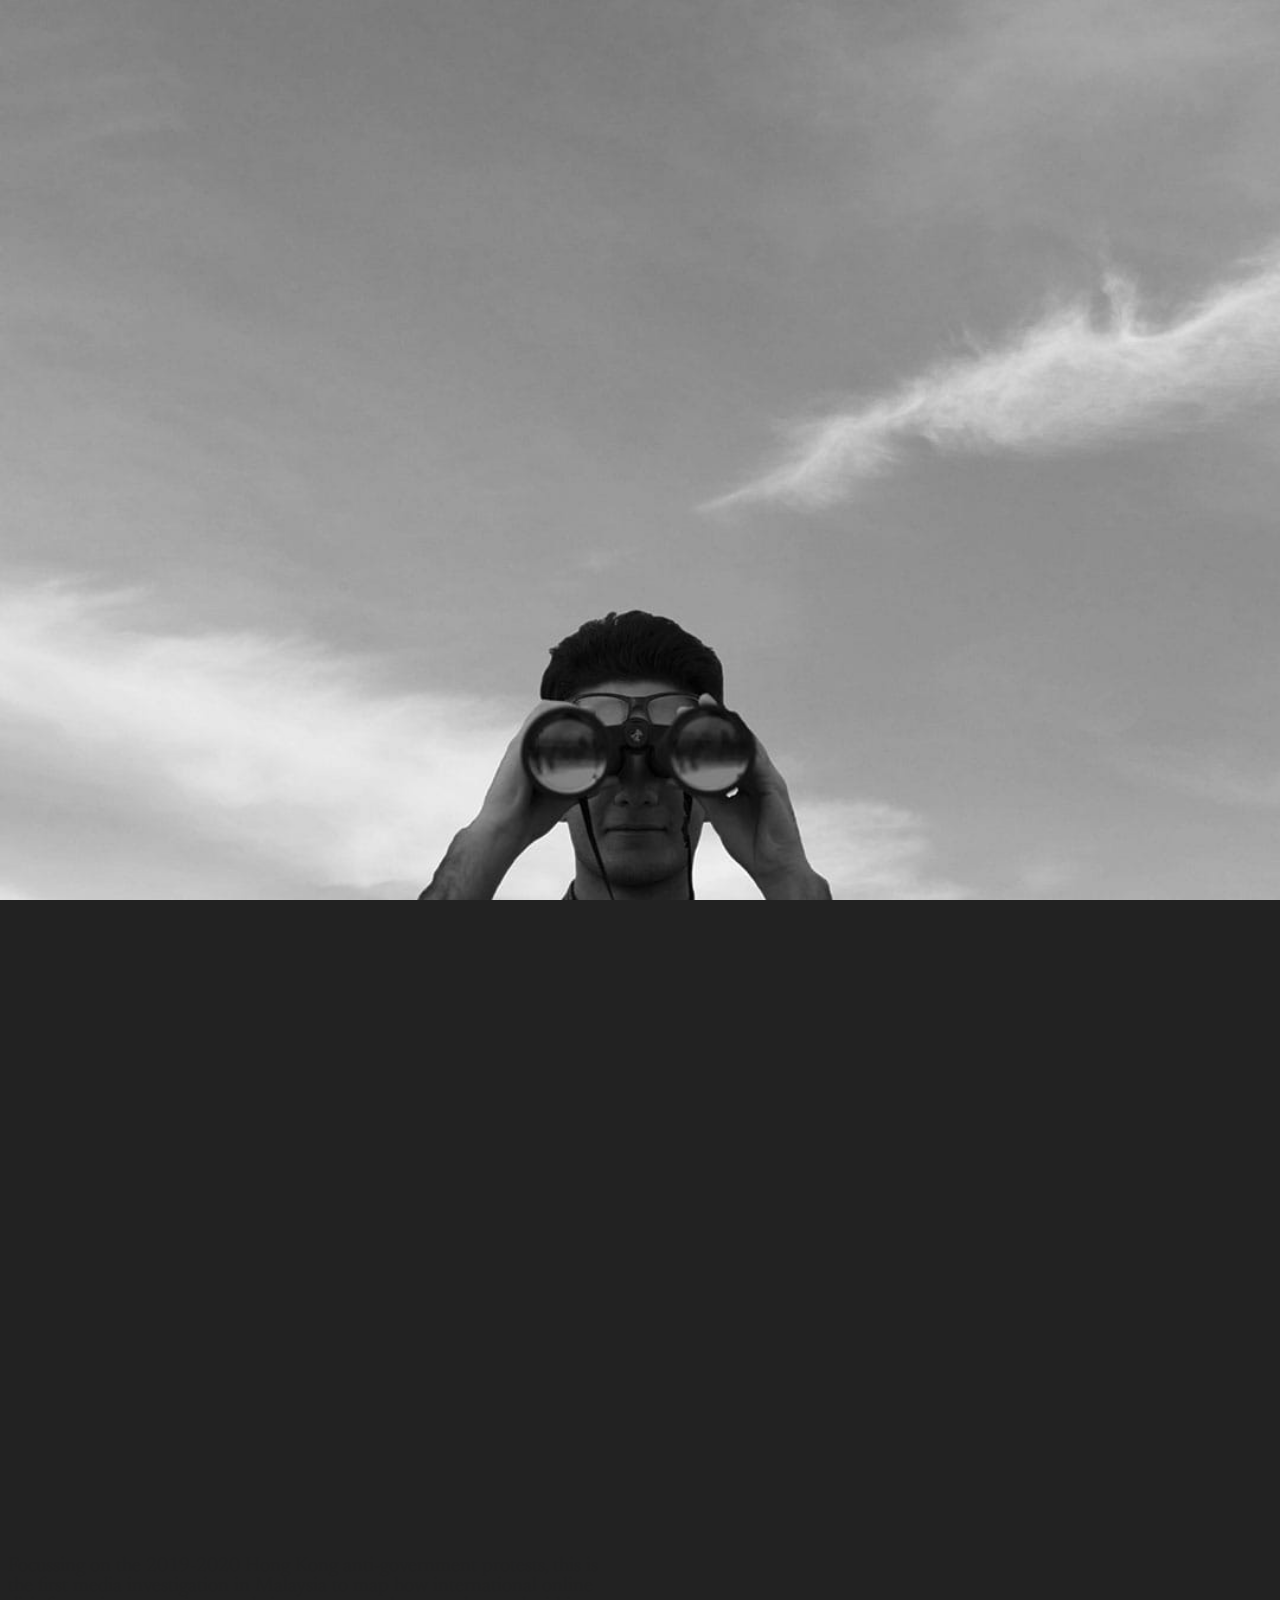
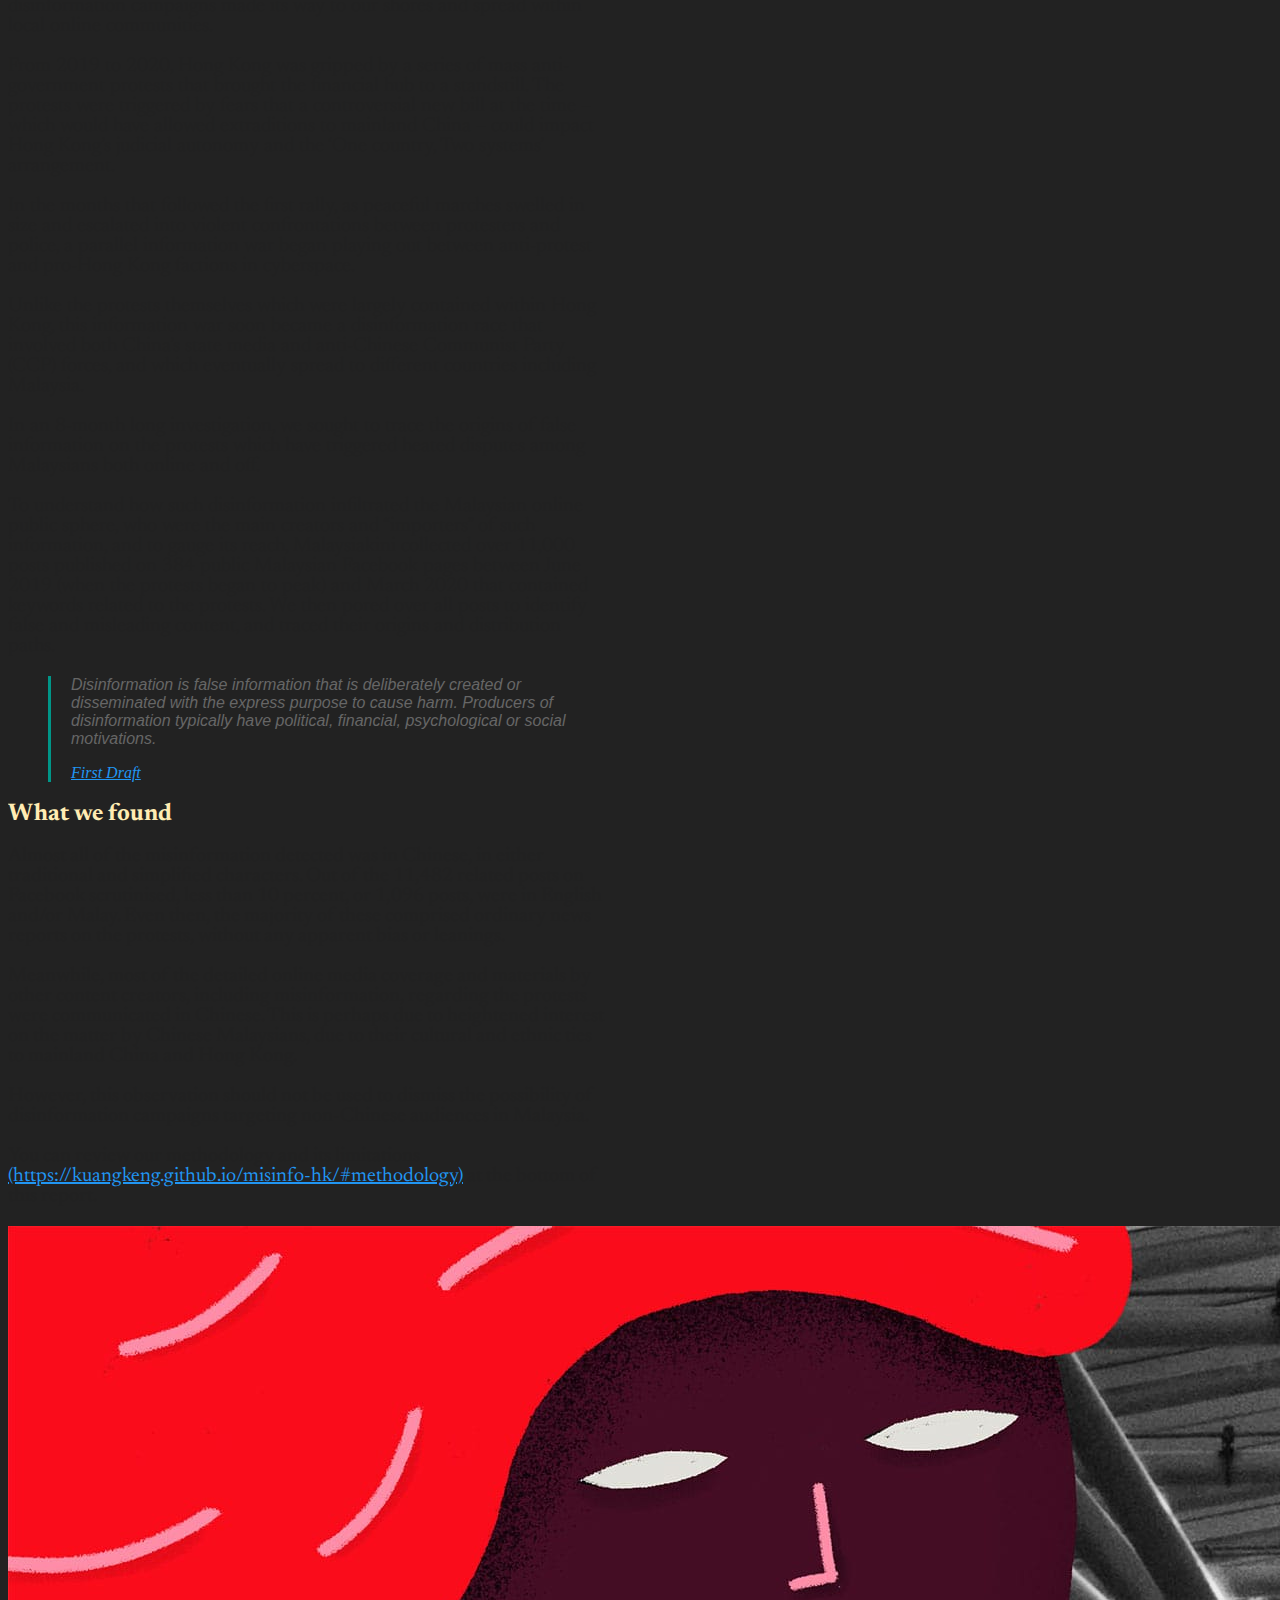
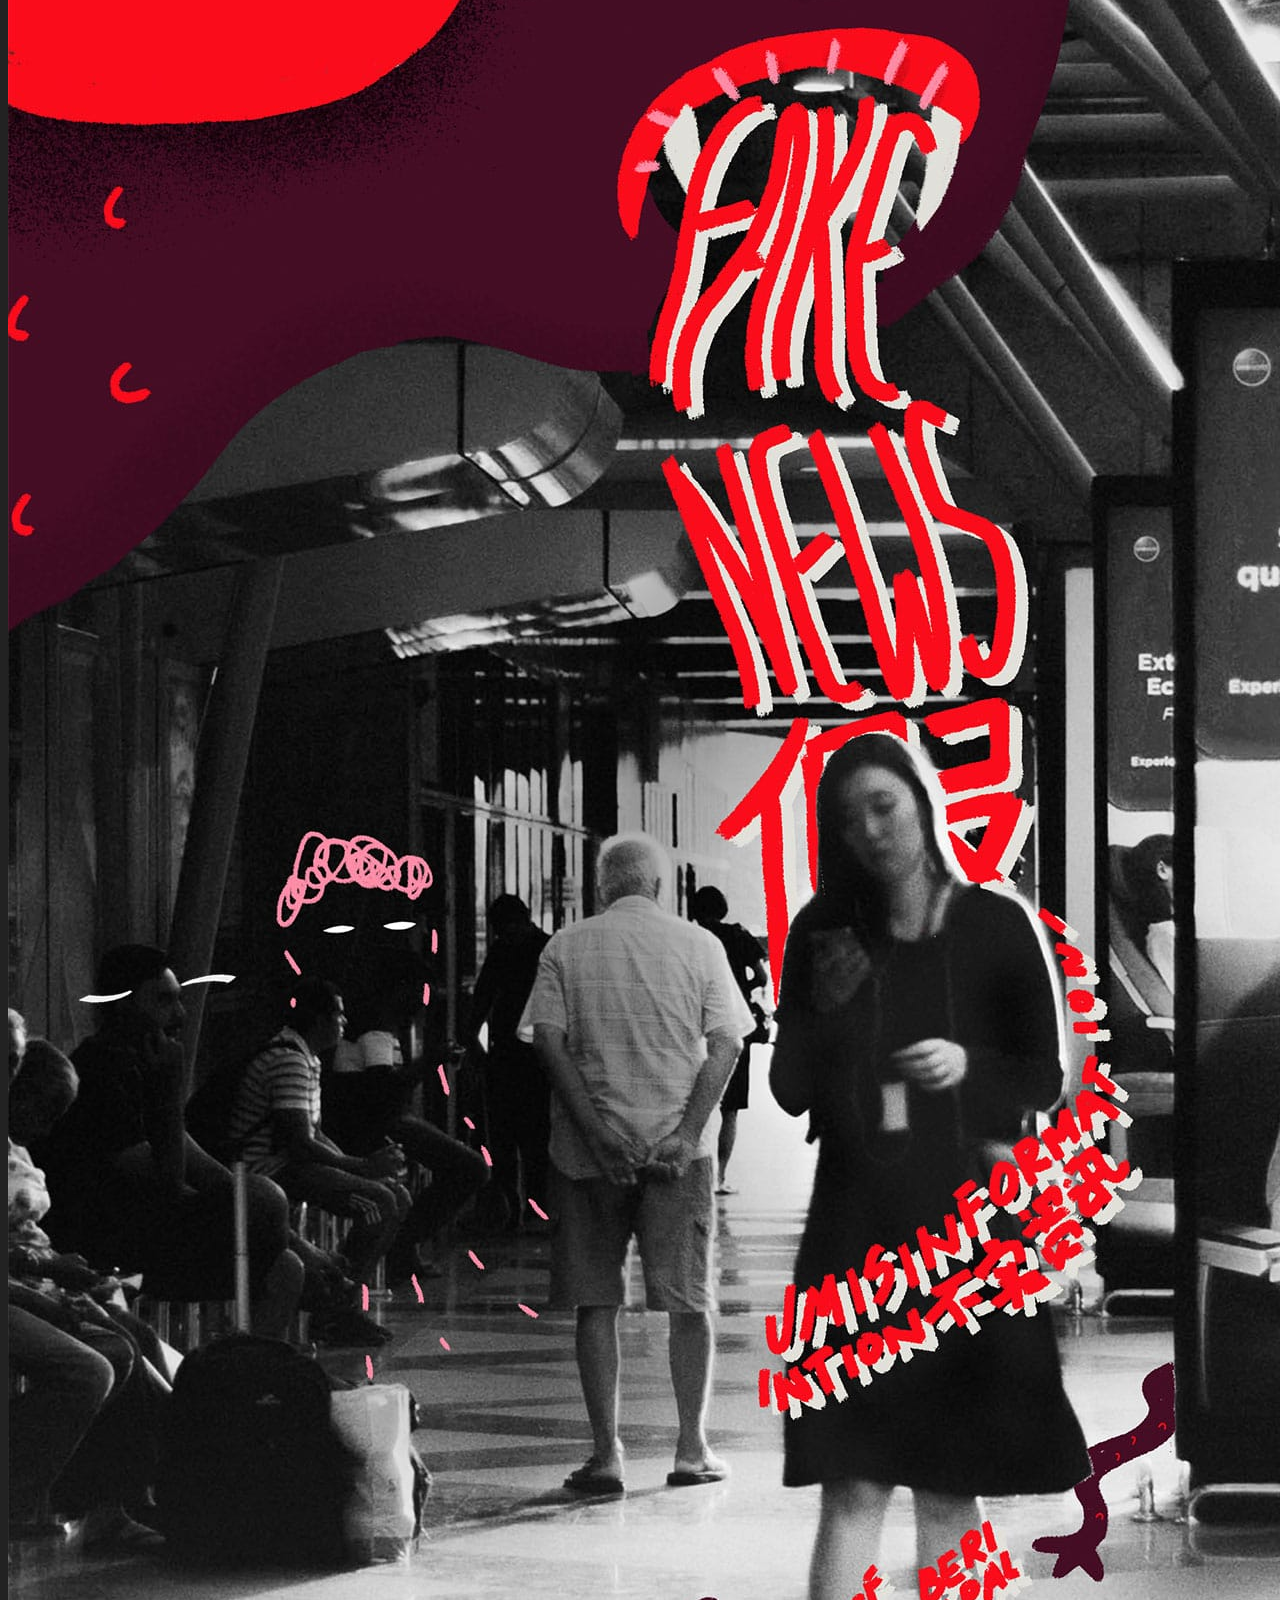
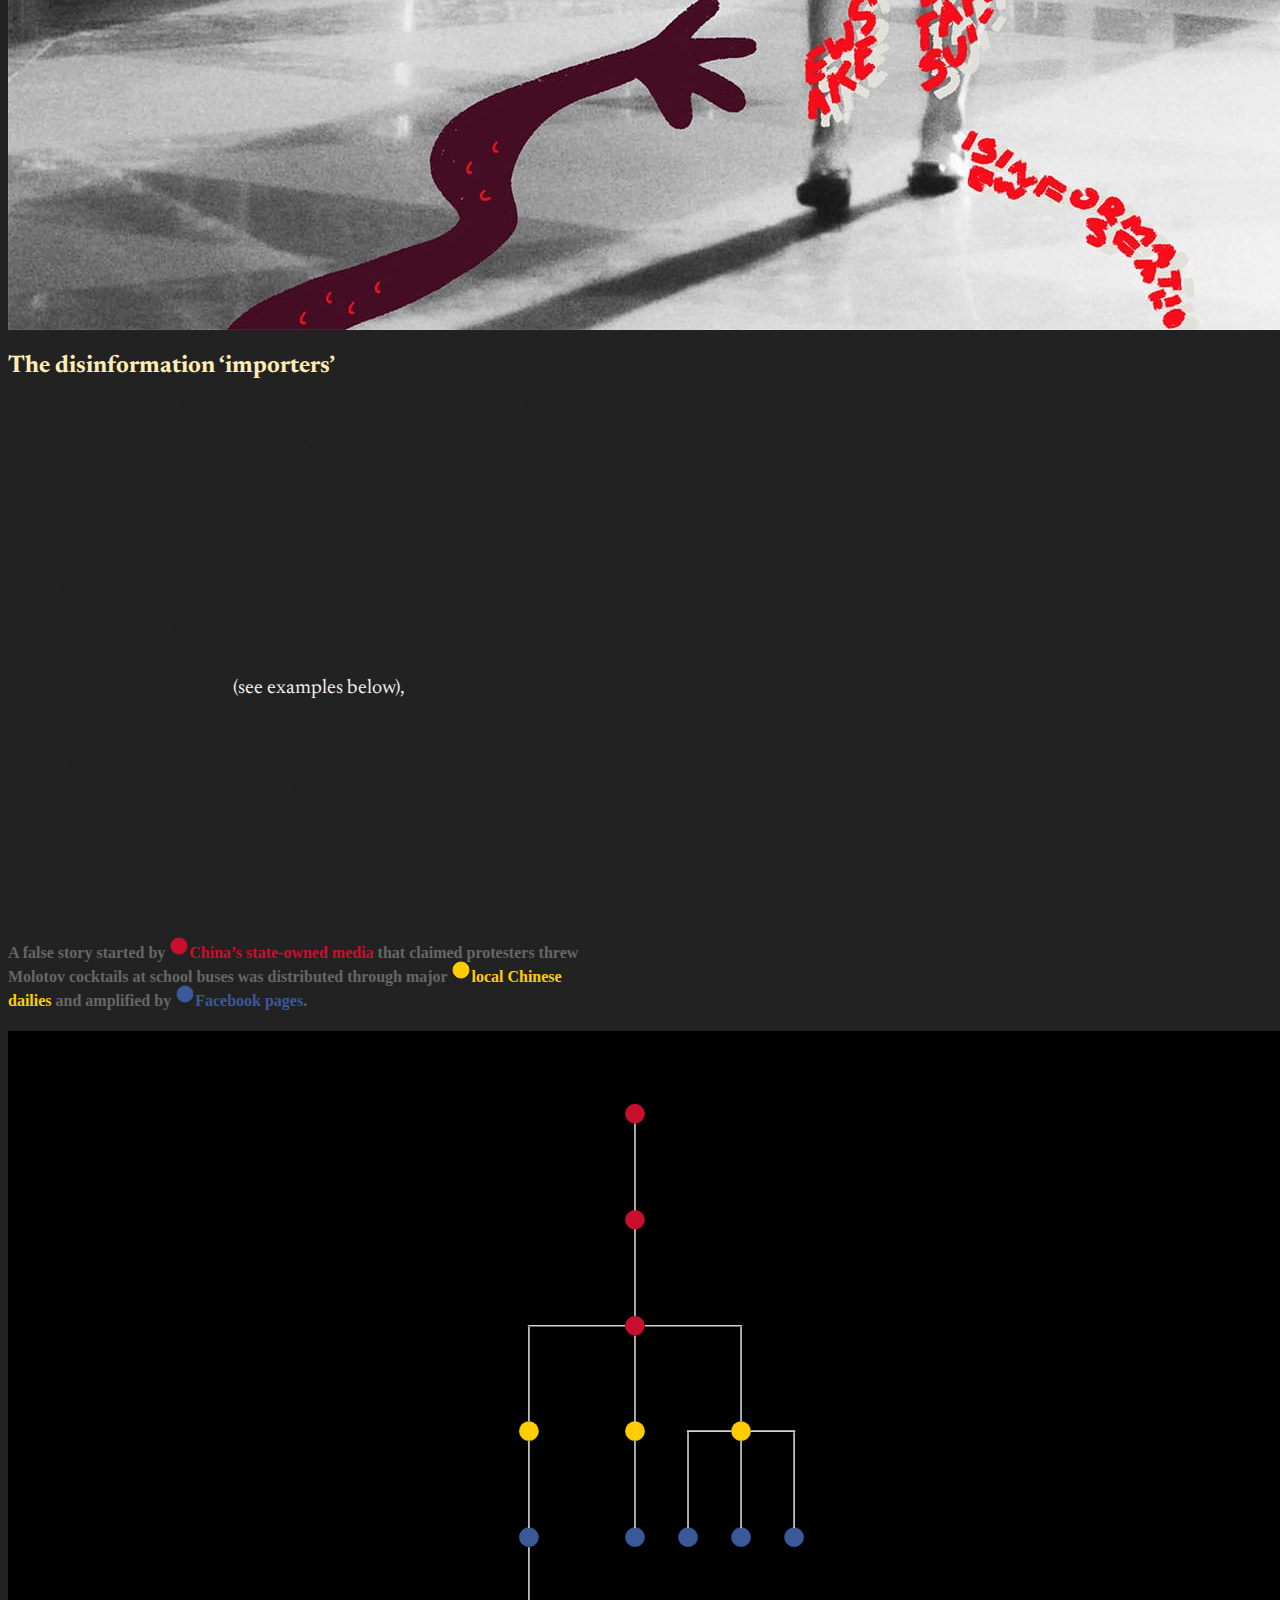
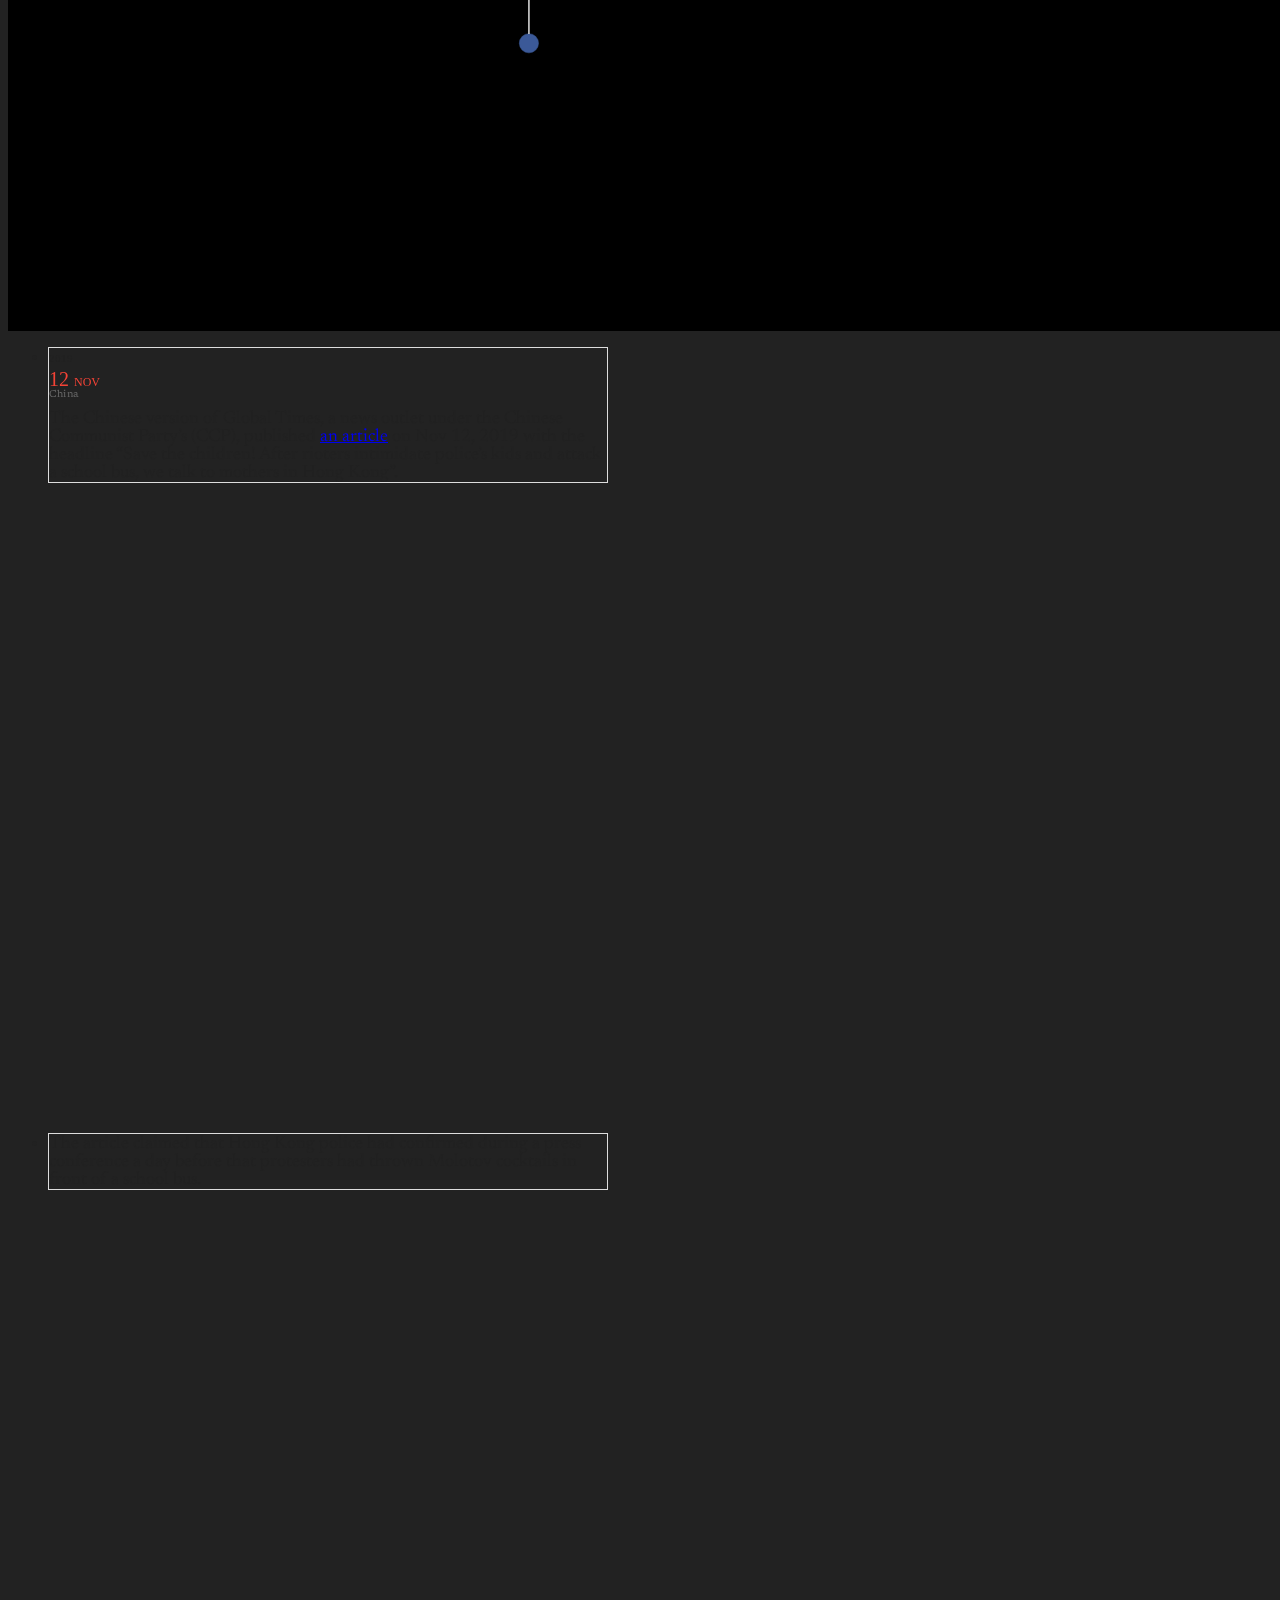
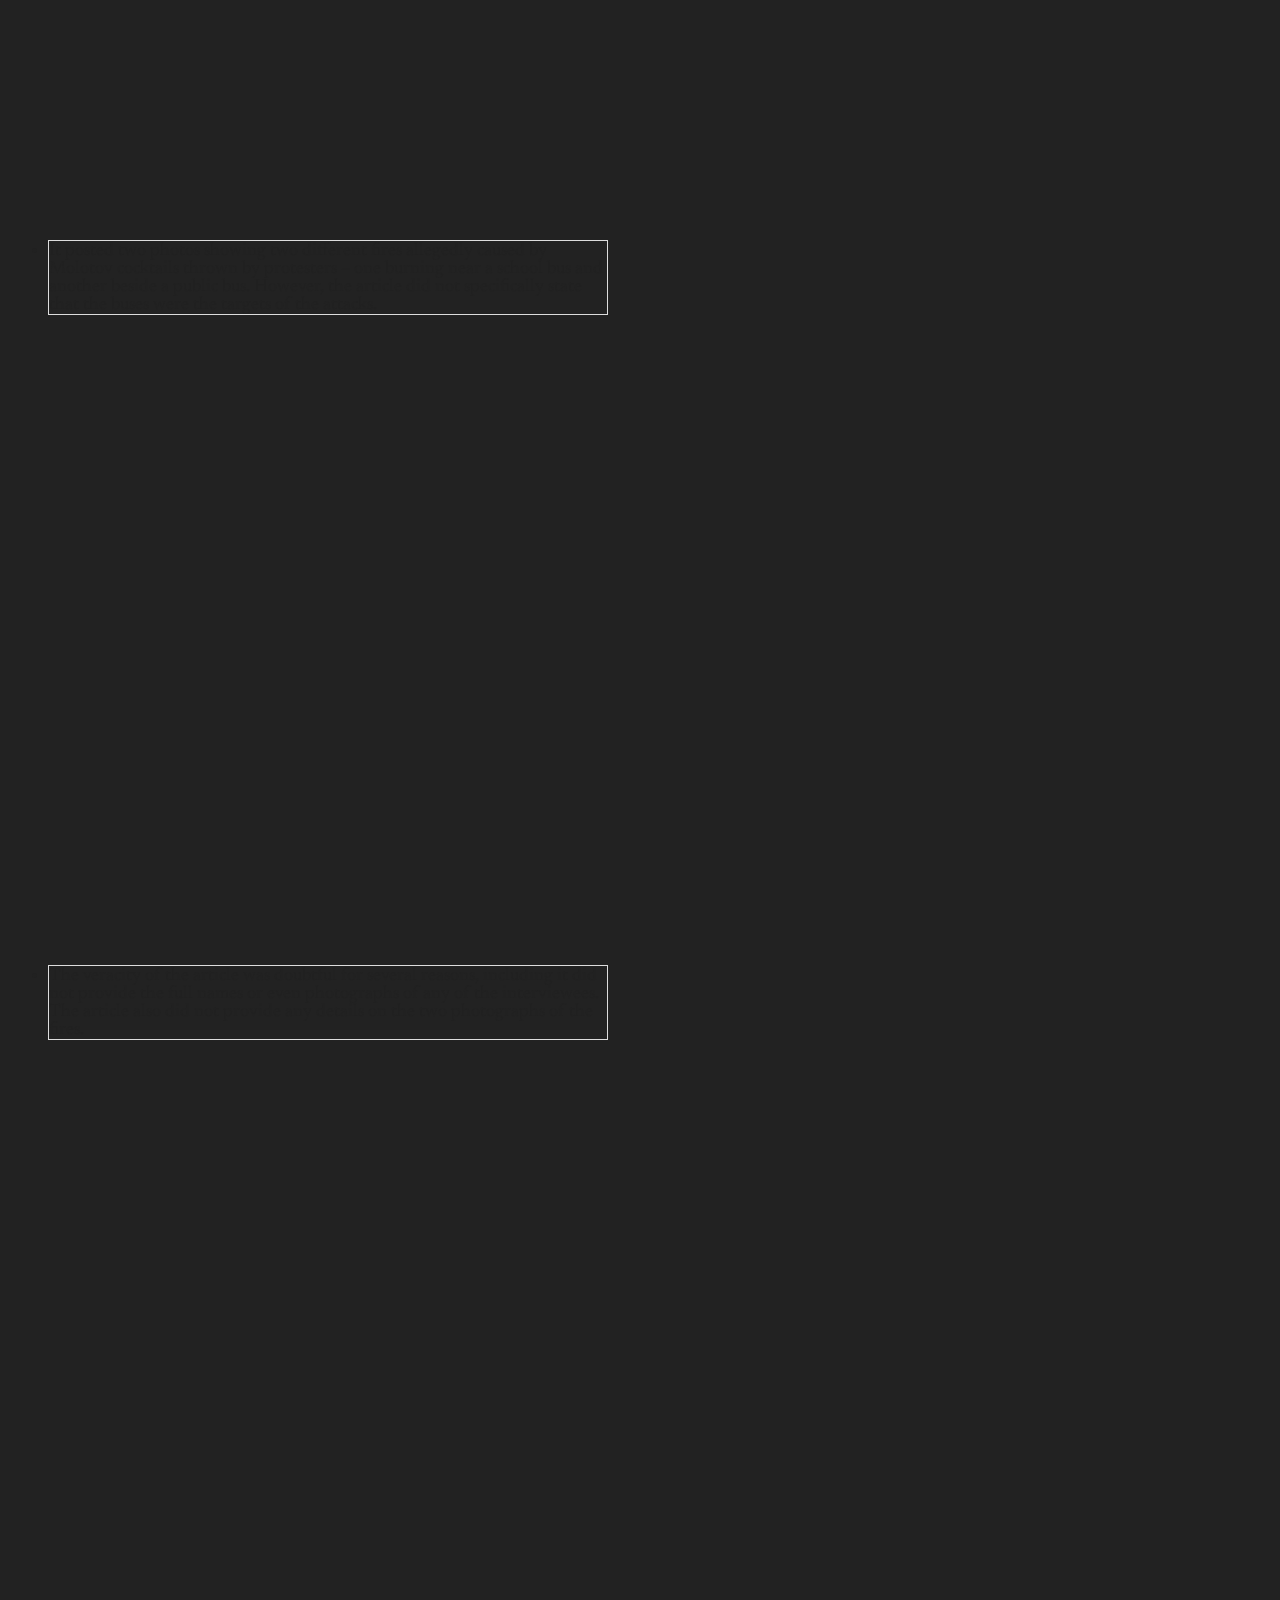
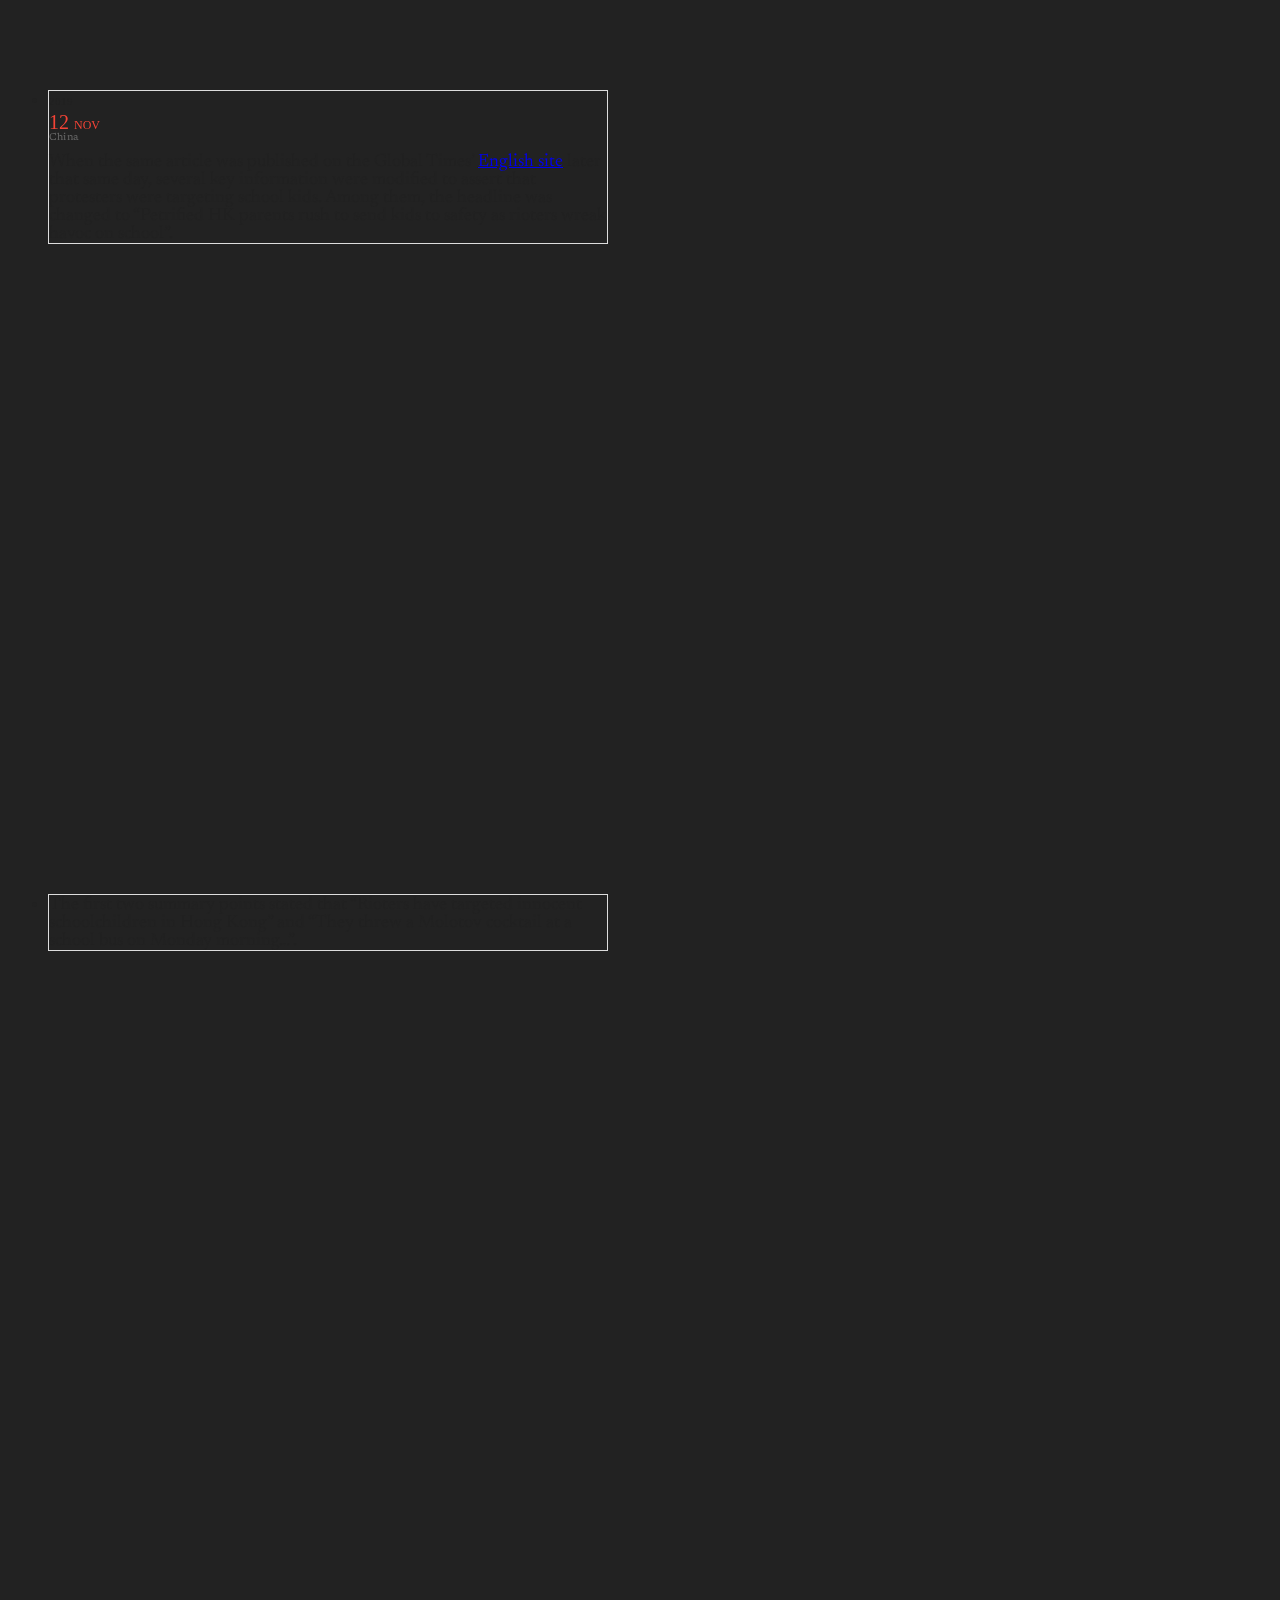
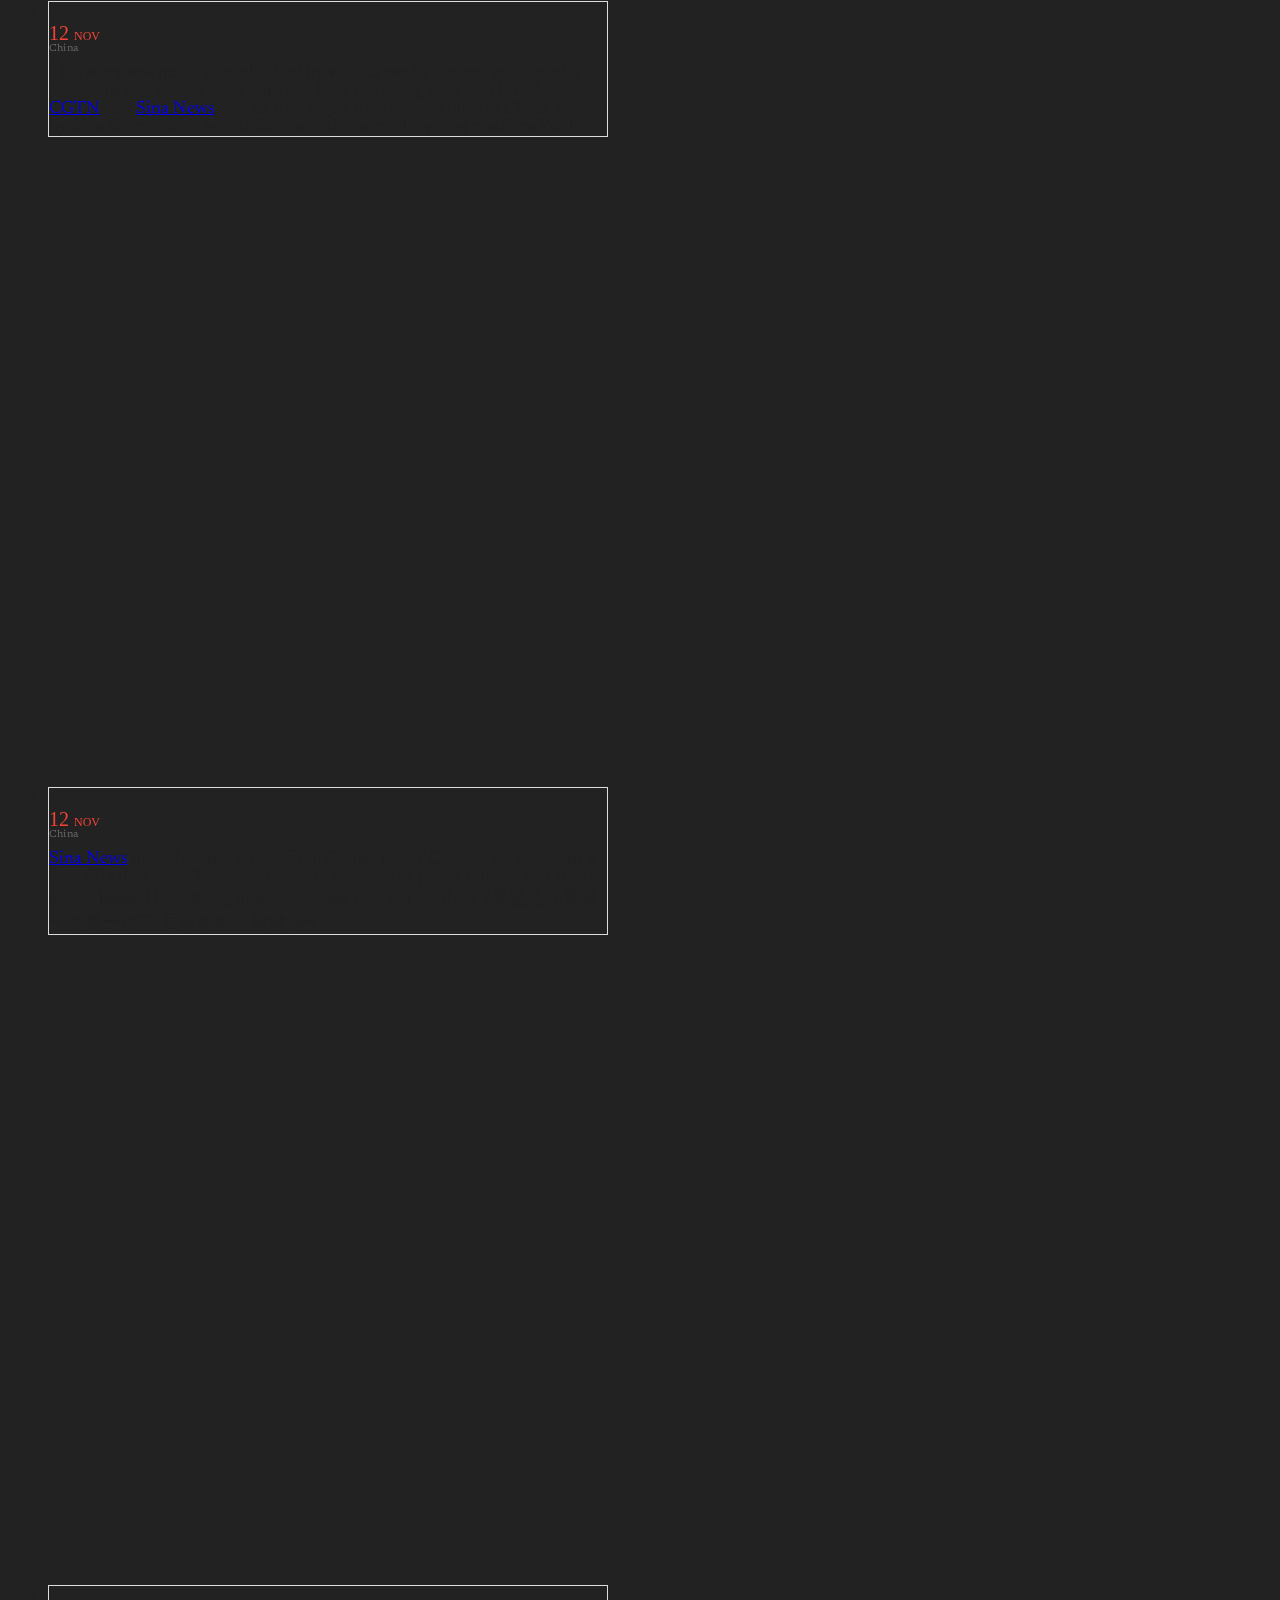
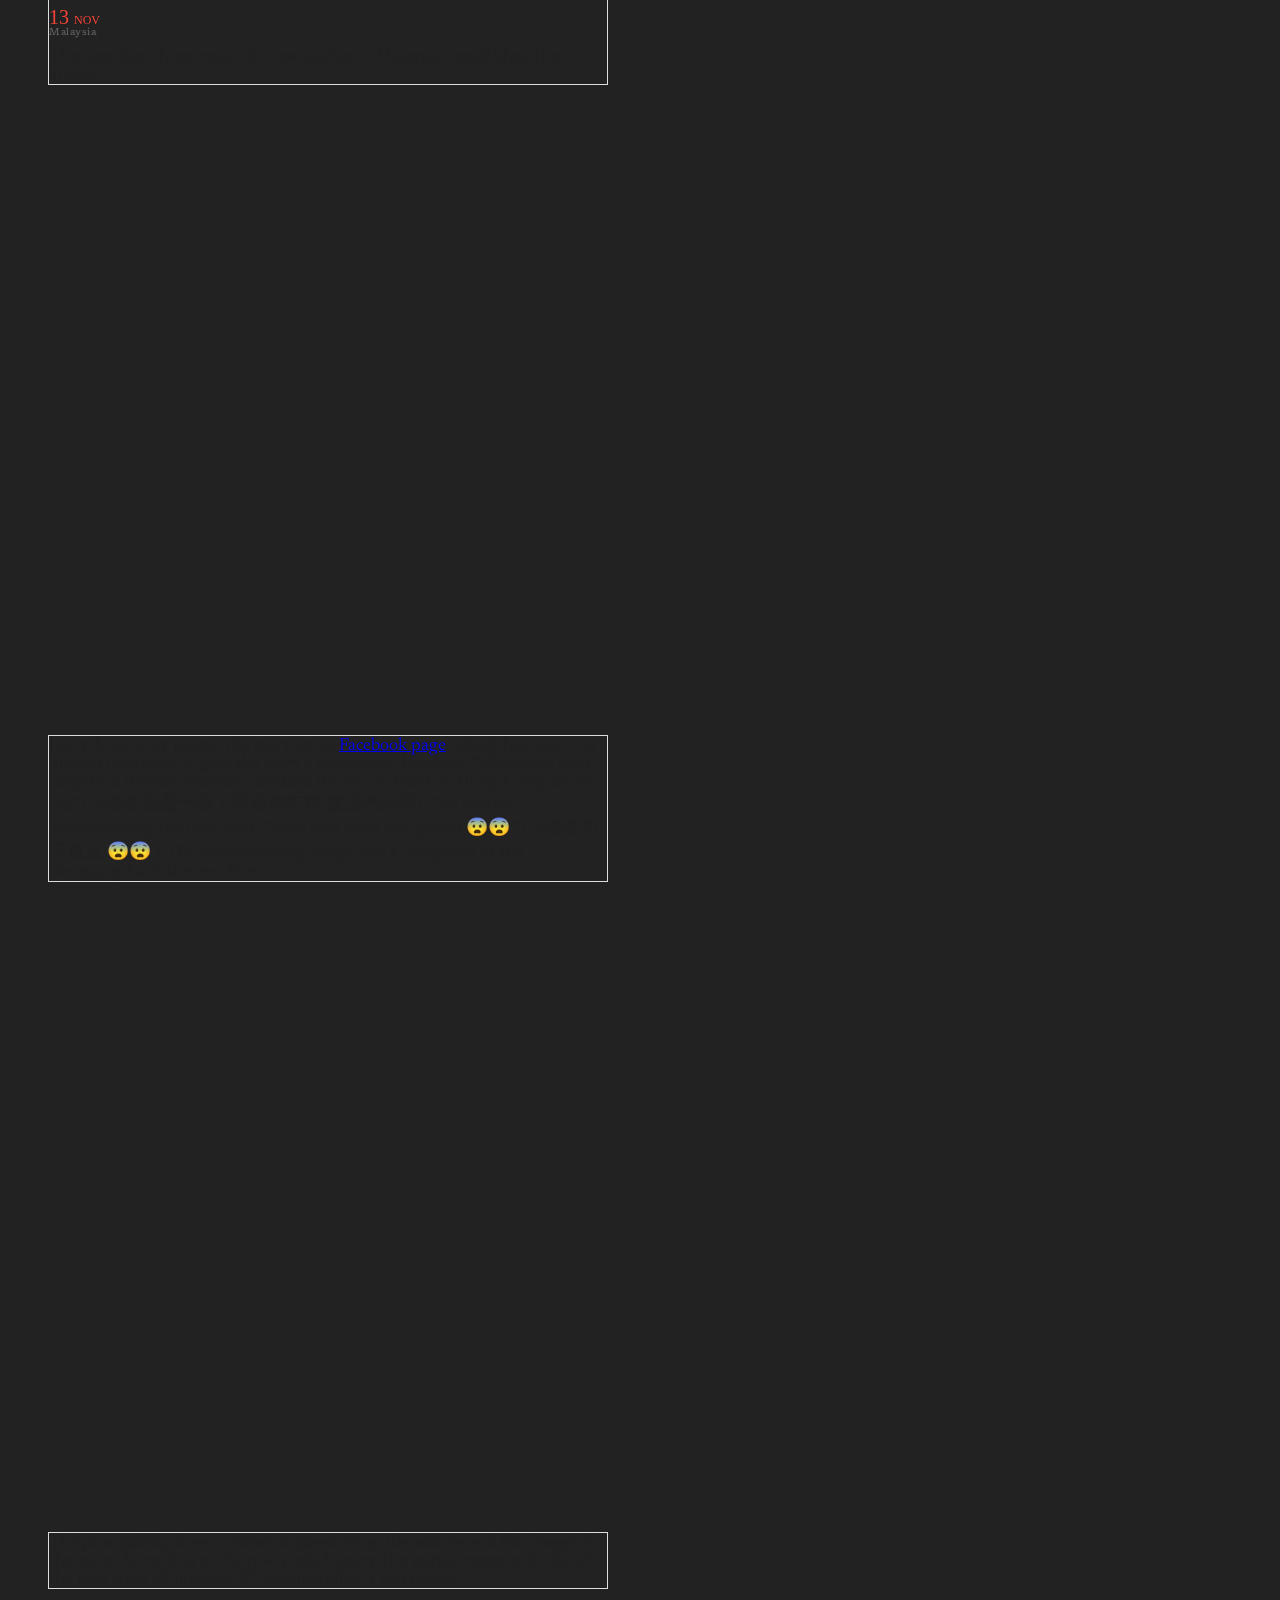
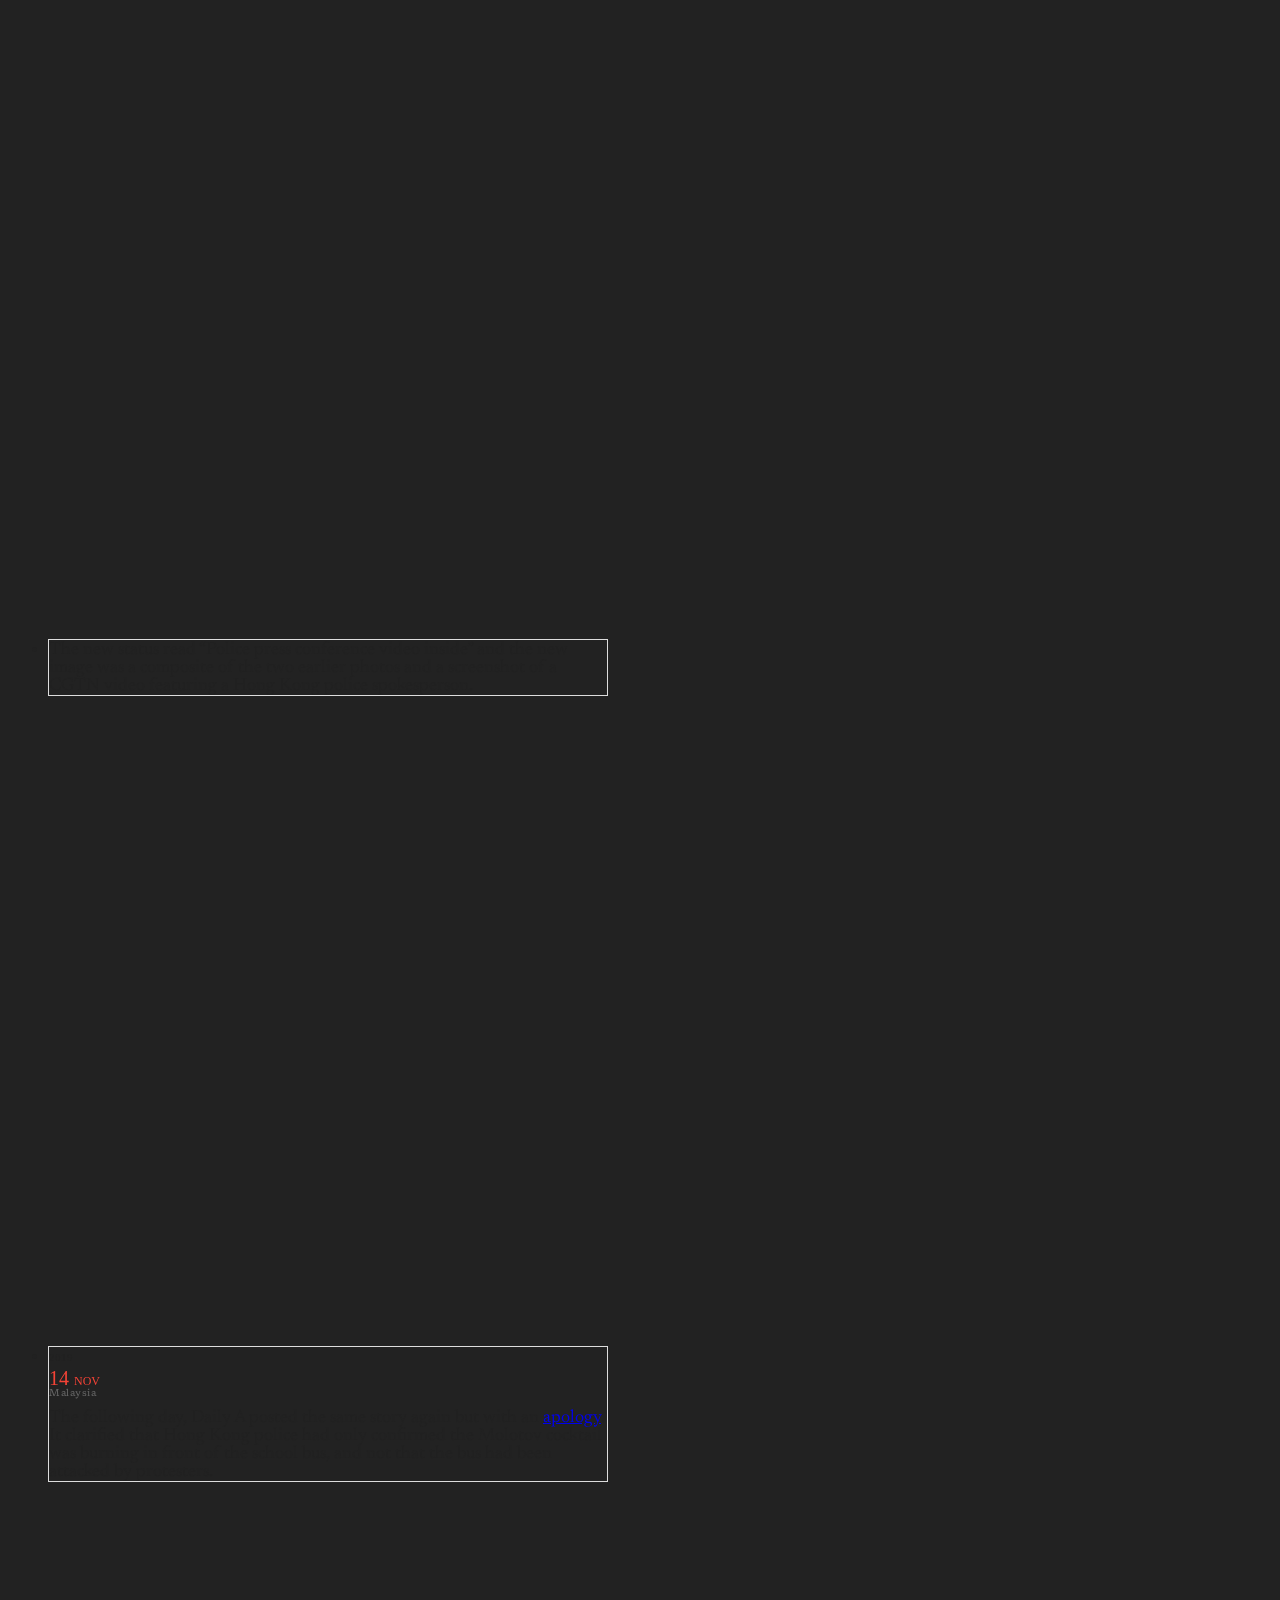
==== commit 9a41ef33: "update credits" ====
--- a/index.html
+++ b/index.html
@@ -1721,22 +1721,170 @@
 				<h4 id="limitations" class="uk-light">Limitations</h4>
 				<p>Due to Facebook’s privacy terms, we could only extract posts from public pages. Access to all posts from closed pages or individual users are restricted by Facebook. Although we can view the comments posted by personal accounts on public pages, we can’t trace their profiles. Hence we have excluded all comments by personal accounts from our investigation.</p>
 				<p>The dataset of posts by public Malaysian Facebook pages that Zanroo built for us is not exhaustive as pages could have been left out. This is as Zanroo depends on various signals shown on a Facebook page to determine if the page should be categorised as a Malaysian page. For example, a page followed by mostly Malaysian users but do not show any affiliation to Malaysia in its description, managers’ location, contact number or websites might not be categorised as a Malaysian page and included in the dataset.</p>
-				
-				<h4 class="uk-light">Credits</h4>
-				<p style="font-weight:300">This page was brought to you by <i class="uk-text-nowrap">Kini News Lab</i>.</p>
-				<p>If you like what we do and want to support independent media, subscribe to Malaysiakini for RM60 for three months or RM200 a year.</p>
-			</div>
-			<div class="uk-grid-small uk-child-width-1-2@s" uk-grid>
-				<div>
-					<a href="https://membership.malaysiakini.com/membership?lang=en/?utm_source=mk_pages&utm_medium=specialreport&utm_campaign=may13&utm_content=subscribe_button_en" class="uk-button uk-button-primary uk-width-1-1">Subscribe today</a>
-				</div>
-			</div>
-			<div class="uk-margin-medium-top">
-				<div class="addthis_inline_share_toolbox_c0ml"></div>
+			</div>
+			<div class="uk-child-width-1-2@s uk-margin-large-top" uk-grid>
+				<div class="uk-width-2-3@s">
+					<div class="uk-light">
+						<h4 class="uk-light">Credits</h4>
+						<p style="font-weight:300">This page was brought to you by <i class="uk-text-nowrap">Kini News Lab</i>.</p>
+						<p>If you like what we do and want to support independent media, subscribe to Malaysiakini for RM60 for three months or RM200 a year.</p>
+					</div>
+					<div class="uk-grid-small uk-child-width-1-2@s" uk-grid>
+						<div>
+							<a href="https://membership.malaysiakini.com/membership?lang=en/?utm_source=mk_pages&utm_medium=specialreport&utm_campaign=may13&utm_content=subscribe_button_en" class="uk-button uk-button-primary uk-width-1-1">Subscribe today</a>
+						</div>
+						<div>
+							<a href="#modal-mailchimp" class="uk-button uk-button-default uk-width-1-1 uk-light" uk-toggle>Join our mailing list</a>
+						</div>
+					</div>
+					<div id="modal-mailchimp" uk-modal>
+						<div class="uk-modal-dialog">
+							<button class="uk-modal-close-default" type="button" uk-close></button>
+							<!-- Begin Mailchimp Signup Form -->
+							<style>
+								#mc_embed_signup div#mce-responses {
+									float: left;
+									top: -1.4em;
+									padding: 0em .5em 0em .5em;
+									overflow: hidden;
+									width: 90%;
+									margin: 0 5%;
+									clear: both;
+								}
+	
+								#mc_embed_signup div.response {
+									margin: 1em 0;
+									padding: 1em .5em .5em 0;
+									font-weight: bold;
+									float: left;
+									top: -1.5em;
+									z-index: 1;
+									width: 80%;
+								}
+	
+								#mc_embed_signup #mce-error-response {
+									display: none;
+								}
+	
+								#mc_embed_signup #mce-success-response {
+									color: #f44336;
+									display: none;
+								}
+	
+								#mc_embed_signup label.error {
+									display: block;
+									float: none;
+									width: auto;
+									margin-left: 1.05em;
+									text-align: left;
+									padding: .5em 0;
+								}
+	
+								#mc_embed_signup #mc-embedded-subscribe-form div.mce_inline_error {
+									display: inline-block;
+									margin: 2px 0 1em 0;
+									padding: 5px 10px;
+									background-color: rgba(255, 255, 255, 0.85);
+									font-size: 14px;
+									font-weight: normal;
+									z-index: 1;
+									color: #e85c41;
+								}
+	
+								#mc_embed_signup #mc-embedded-subscribe-form input.mce_inline_error {
+									border: 2px solid #e85c41;
+								}
+							</style>
+							<div id="mc_embed_signup">
+								<form action="https://malaysiakini.us8.list-manage.com/subscribe/post?u=6d3e3e1c8f0ddfcdad7815052&amp;id=0fcaf42b38" method="post" id="mc-embedded-subscribe-form" name="mc-embedded-subscribe-form" class="validate" target="_blank" novalidate>
+									<div id="mc_embed_signup_scroll">
+										<div class="uk-modal-header">
+											<h2 class="uk-margin-remove-bottom">Join our mailing list</h2>
+											<p class="uk-margin-remove-top uk-text-small">Receive email updates on our future projects</p>
+										</div>
+										<div class="uk-modal-body" style="background:#f5f5f5">
+											<div class="indicates-required uk-hidden"><span class="asterisk">*</span> indicates required</div>
+											<div class="mc-field-group uk-margin">
+												<label for="mce-EMAIL" class="uk-hidden">Email Address <span class="asterisk">*</span></label>
+												<input type="email" value="" name="EMAIL" class="required email uk-input" id="mce-EMAIL" placeholder="Email address">
+											</div>
+											<div class="mc-field-group uk-margin">
+												<label for="mce-FNAME" class="uk-hidden">First Name </label>
+												<input type="text" value="" name="FNAME" class="uk-input" id="mce-FNAME" placeholder="First name">
+											</div>
+											<div class="mc-field-group uk-margin">
+												<label for="mce-LNAME" class="uk-hidden">Last Name </label>
+												<input type="text" value="" name="LNAME" class="uk-input" id="mce-LNAME" placeholder="Last name">
+											</div>
+											<div id="mce-responses" class="clear">
+												<div class="response" id="mce-error-response" style="display:none"></div>
+												<div class="response" id="mce-success-response" style="display:none"></div>
+											</div> <!-- real people should not fill this in and expect good things - do not remove this or risk form bot signups-->
+											<div style="position: absolute; left: -5000px;" aria-hidden="true"><input type="text" name="b_6d3e3e1c8f0ddfcdad7815052_0fcaf42b38" tabindex="-1" value=""></div>
+										</div>
+										<div class="uk-modal-footer uk-text-right">
+											<div class="clear"><input type="submit" value="Subscribe" name="subscribe" id="mc-embedded-subscribe" class="uk-button uk-button-primary"></div>
+										</div>
+									</div>
+								</form>
+							</div>
+							<script type='text/javascript' src='//s3.amazonaws.com/downloads.mailchimp.com/js/mc-validate.js'></script>
+							<script type='text/javascript'>
+								(function ($) {
+									window.fnames = new Array();
+									window.ftypes = new Array();
+									fnames[0] = 'EMAIL';
+									ftypes[0] = 'email';
+									fnames[1] = 'FNAME';
+									ftypes[1] = 'text';
+									fnames[2] = 'LNAME';
+									ftypes[2] = 'text';
+									fnames[3] = 'ADDRESS';
+									ftypes[3] = 'address';
+									fnames[4] = 'PHONE';
+									ftypes[4] = 'phone';
+								}(jQuery));
+								var $mcj = jQuery.noConflict(true);
+							</script>
+							<!--End mc_embed_signup-->
+						</div>
+					</div>
+					<div class="uk-margin-medium-top">
+						<div class="addthis_inline_share_toolbox_c0ml"></div>
+					</div>
+				</div>
+				<div class="uk-width-1-3@s uk-light">
+					<ul class="uk-list uk-list-divider uk-margin-remove-bottom">
+						<li class="uk-text-small"><span class="uk-text-muted">Project lead &amp; writer:</span> Aidila Razak</li>
+						<li class="uk-text-small"><span class="uk-text-muted">Product design:</span> Sean Ho</li>
+						<li class="uk-text-small"><span class="uk-text-muted">Map:</span> Lee Long Hui</li>
+						<li class="uk-text-small"><span class="uk-text-muted">Reporters:</span> Annabelle Lee, Fakhrull Halim and Wong Kai Hui
+						<li class="uk-text-small"><span class="uk-text-muted">Video producer:</span> Tham Seen Hau</li>
+					</ul>
+					<button type="button" class="uk-references uk-button uk-button-text uk-margin-large-top" uk-toggle="target:.uk-references">View references</button>
+				</div>
+			</div>
+			<div class="uk-references uk-margin-large-top uk-light" hidden>
+				<h2>References</h2>
+				<ul class="uk-text-small uk-grid-medium uk-child-width-1-2 uk-child-width-1-3@s uk-child-width-1-4@m" uk-grid>
+					<li><a href="https://books.google.com.my/books/about/The_May_13_Tragedy.html?id=IX9wAAAAMAAJ&redir_esc=y" target="_blank" class="uk-link-reset">The May 13 Tragedy: A report by the National Operations Council (1969)</a></li>
+					<li><a href="https://books.google.com.my/books/about/May_13.html?id=iG5wAAAAMAAJ&redir_esc=y" target="_blank" class="uk-link-reset">May 13: Declassified Documents on the Malaysian Riots of 1969 by Kua Kia Soong (2007)</a></li>
+					<li><a href="https://books.google.com.my/books/about/13_May_1969.html?id=W5qYQgAACAAJ&redir_esc=y" target="_blank" class="uk-link-reset">13 May 1969: A Historical Survey of Sino-Malay Relations by Leon Comber (1983)</a></li>
+					<li><a href="https://books.google.com.my/books/about/May_13.html?id=oc9wAAAAMAAJ&redir_esc=y" target="_blank" class="uk-link-reset">May 13, Before and After by Tunku Abdul Rahman Putra Al-Haj (1969)</a></li>
+					<li><a href="https://www.tandfonline.com/doi/abs/10.1080/10357716908444353" target="_blank" class="uk-link-reset">The Kuala Lumpur riot and the Malaysian political system by Anthony Reid (1969)</a></li>
+					<li><a href="https://books.google.com.my/books/about/Malaysia_death_of_a_democracy.html?id=PXQdAAAAMAAJ&redir_esc=y" target="_blank" class="uk-link-reset">Malaysia : Death of democracy by John Slimming (1969)</a></li>
+					<li><a href="https://books.google.com.my/books/about/The_May_thirteenth_incident_and_democrac.html?id=hMRGAAAAMAAJ&redir_esc=y" target="_blank" class="uk-link-reset">The May Thirteenth Incident and Democracy in Malaysia by Goh Cheng Teik (1971)</a></li>
+					<li><a href="https://books.google.com.my/books?id=bZUErgEACAAJ&source=gbs_book_other_versions" target="_blank" class="uk-link-reset">Democracy Without Consensus: Communalism and Political Stability in Malaysia by By Karl Von Vorys (1975)</a></li>
+					<li><a href="https://www.malaysiakini.com/news/74819" target="_blank" class="uk-link-reset">The Unmaking of Malaysia: Insider's Reminiscences of UMNO, Razak and Mahathir by Mustapha Ahmad (2007)</a></li>
+					<li><a href="(https://books.google.com.my/books?id=UwA1aaB2WGgC&source=gbs_navlinks_s)" target="_blank" class="uk-link-reset">The Deadly Ethnic Riot by Donald L Horowitz (2001)</a></li>
+					<li><a href="https://www.thestar.com.my/opinion/columnists/watching-the-world/2008/05/11/may-13-1969-truth-and-reconciliation/" target="_blank" class="uk-link-reset">May 13, 1969: Truth and reconciliation by Martin Vengadesan, The Star (2017)</a></li>
+					<li><a href="http://eresources.nlb.gov.sg/newspapers/" target="_blank" class="uk-link-reset">Various articles published by the Straits Times in May 1969</a></li>
+				</ul>
 			</div>
 		</div>
 	</div>
 </footer>
+
 <section class="uk-section uk-section-default uk-padding-large-bottom">
 <div class="uk-container uk-container-small">
 <div class="OUTBRAIN" data-src="https://pages.malaysiakini.com/may13/en/" data-widget-id="AR_2" data-ob-template="Malaysiakini_1"></div>
--- a/css/style.css
+++ b/css/style.css
@@ -1,5 +1,5 @@
 /* Core HTML */
-html,body{width:100%; overflow-x: hidden !important;}
+html,body{width:100%; overflow-x: hidden !important; background-color: #222;}
 body{color:#212121;}
 h1{text-shadow:2px 3px 0 #f2f2f2}
 h1, h1.uk-heading-medium, h2, .uk-text-lead{font-family:'Newsreader',serif!important;font-weight:700;}
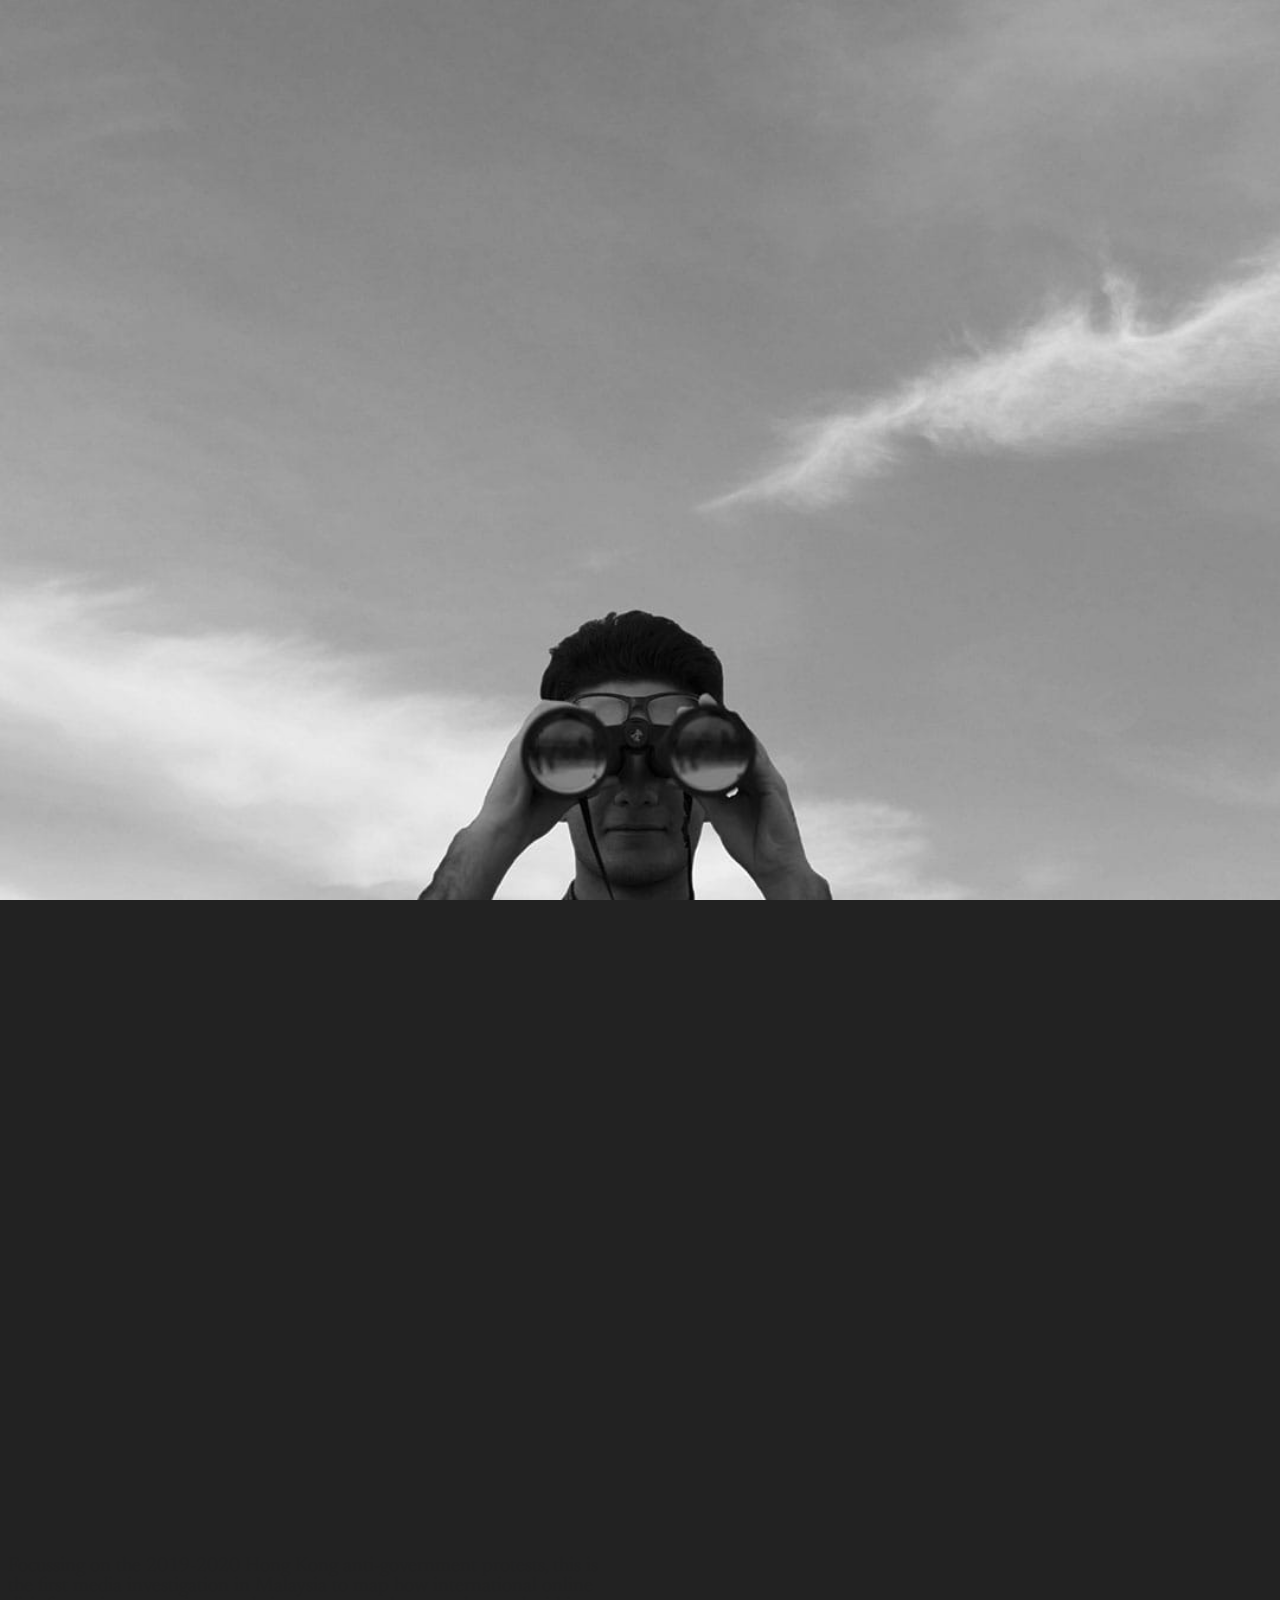
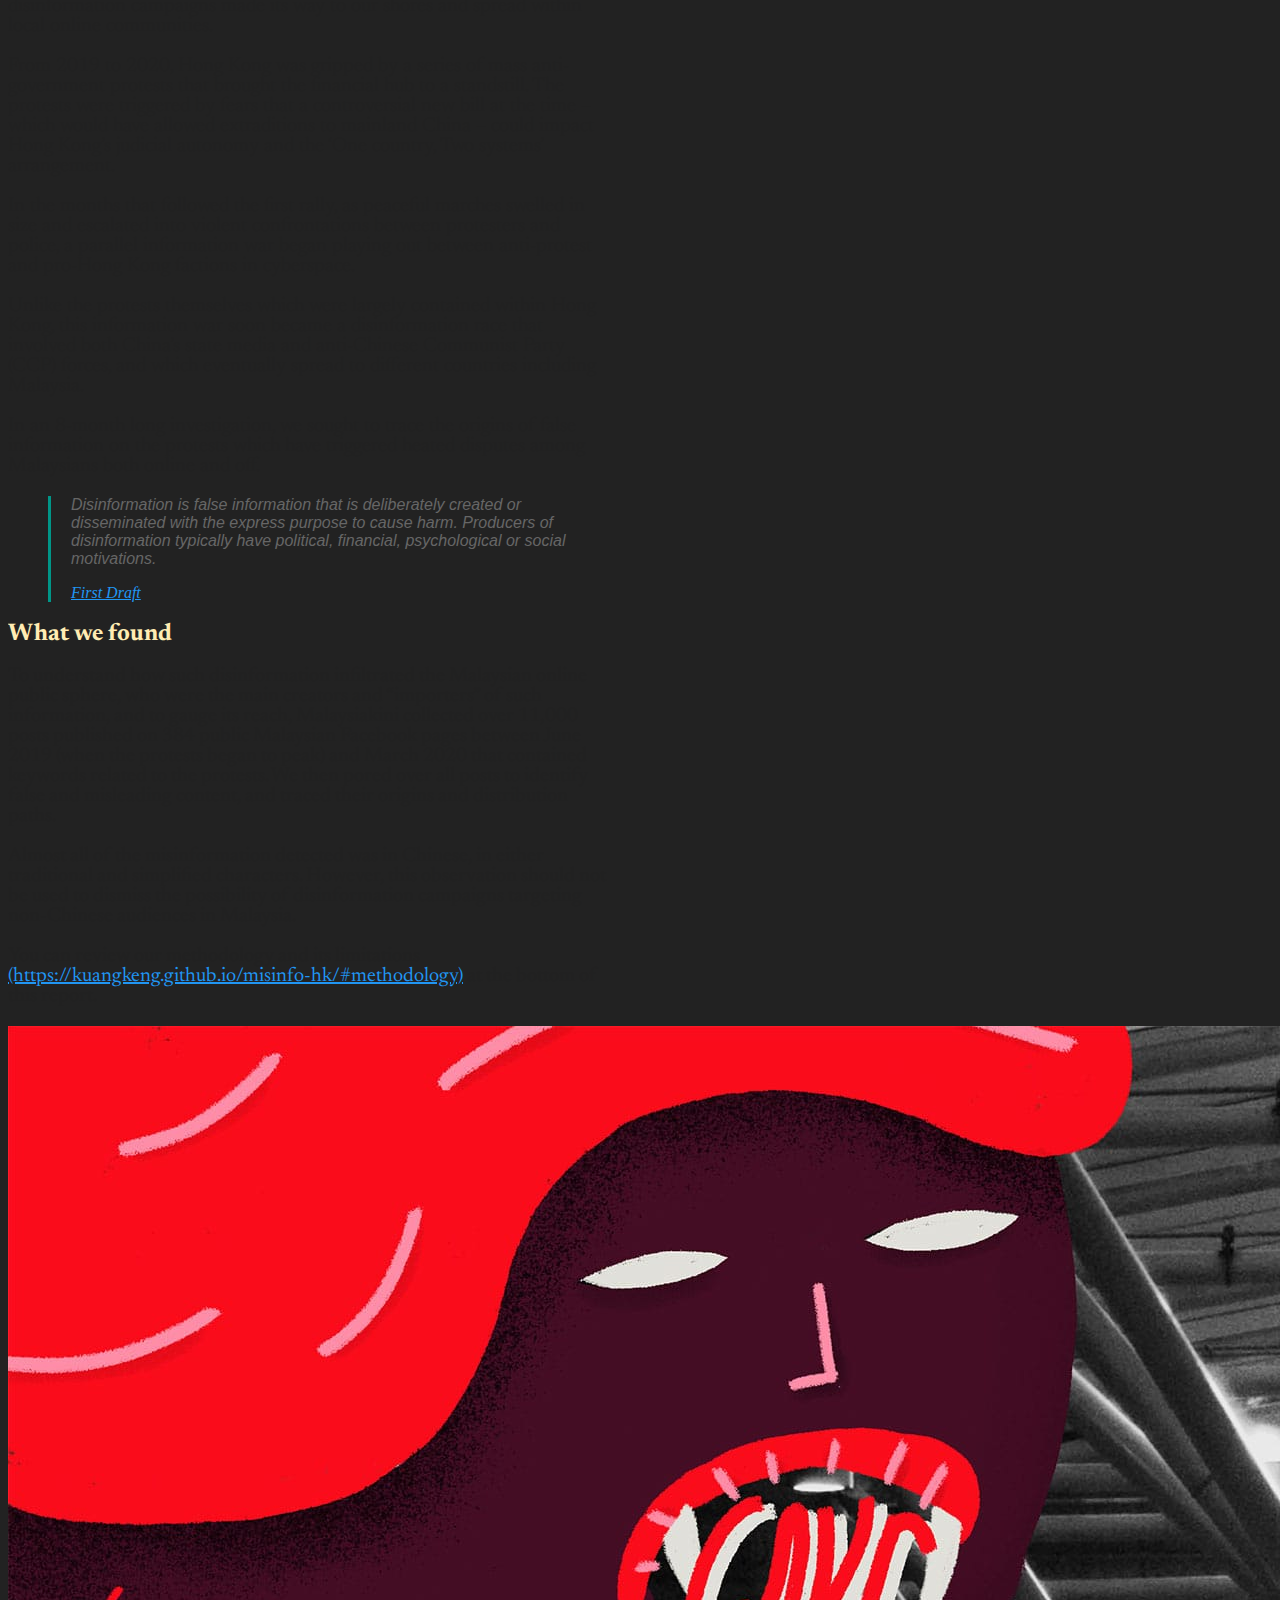
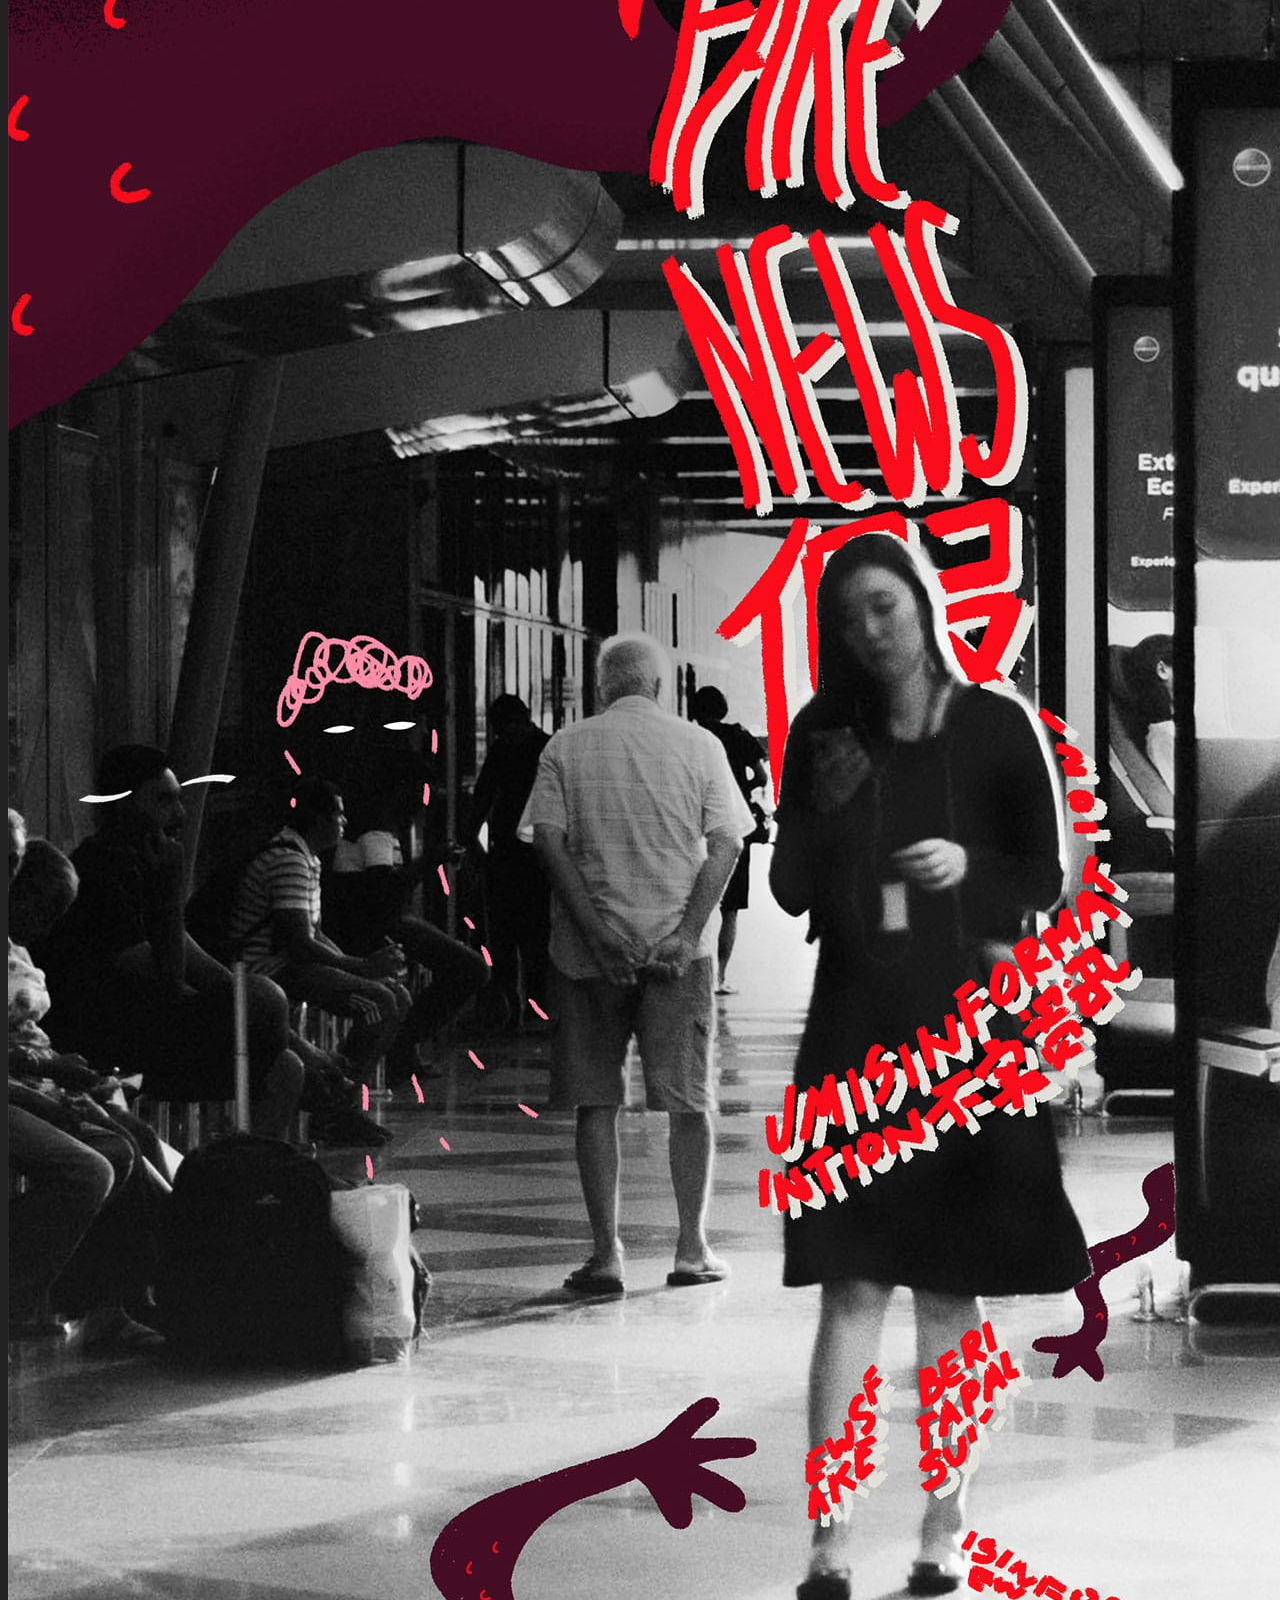
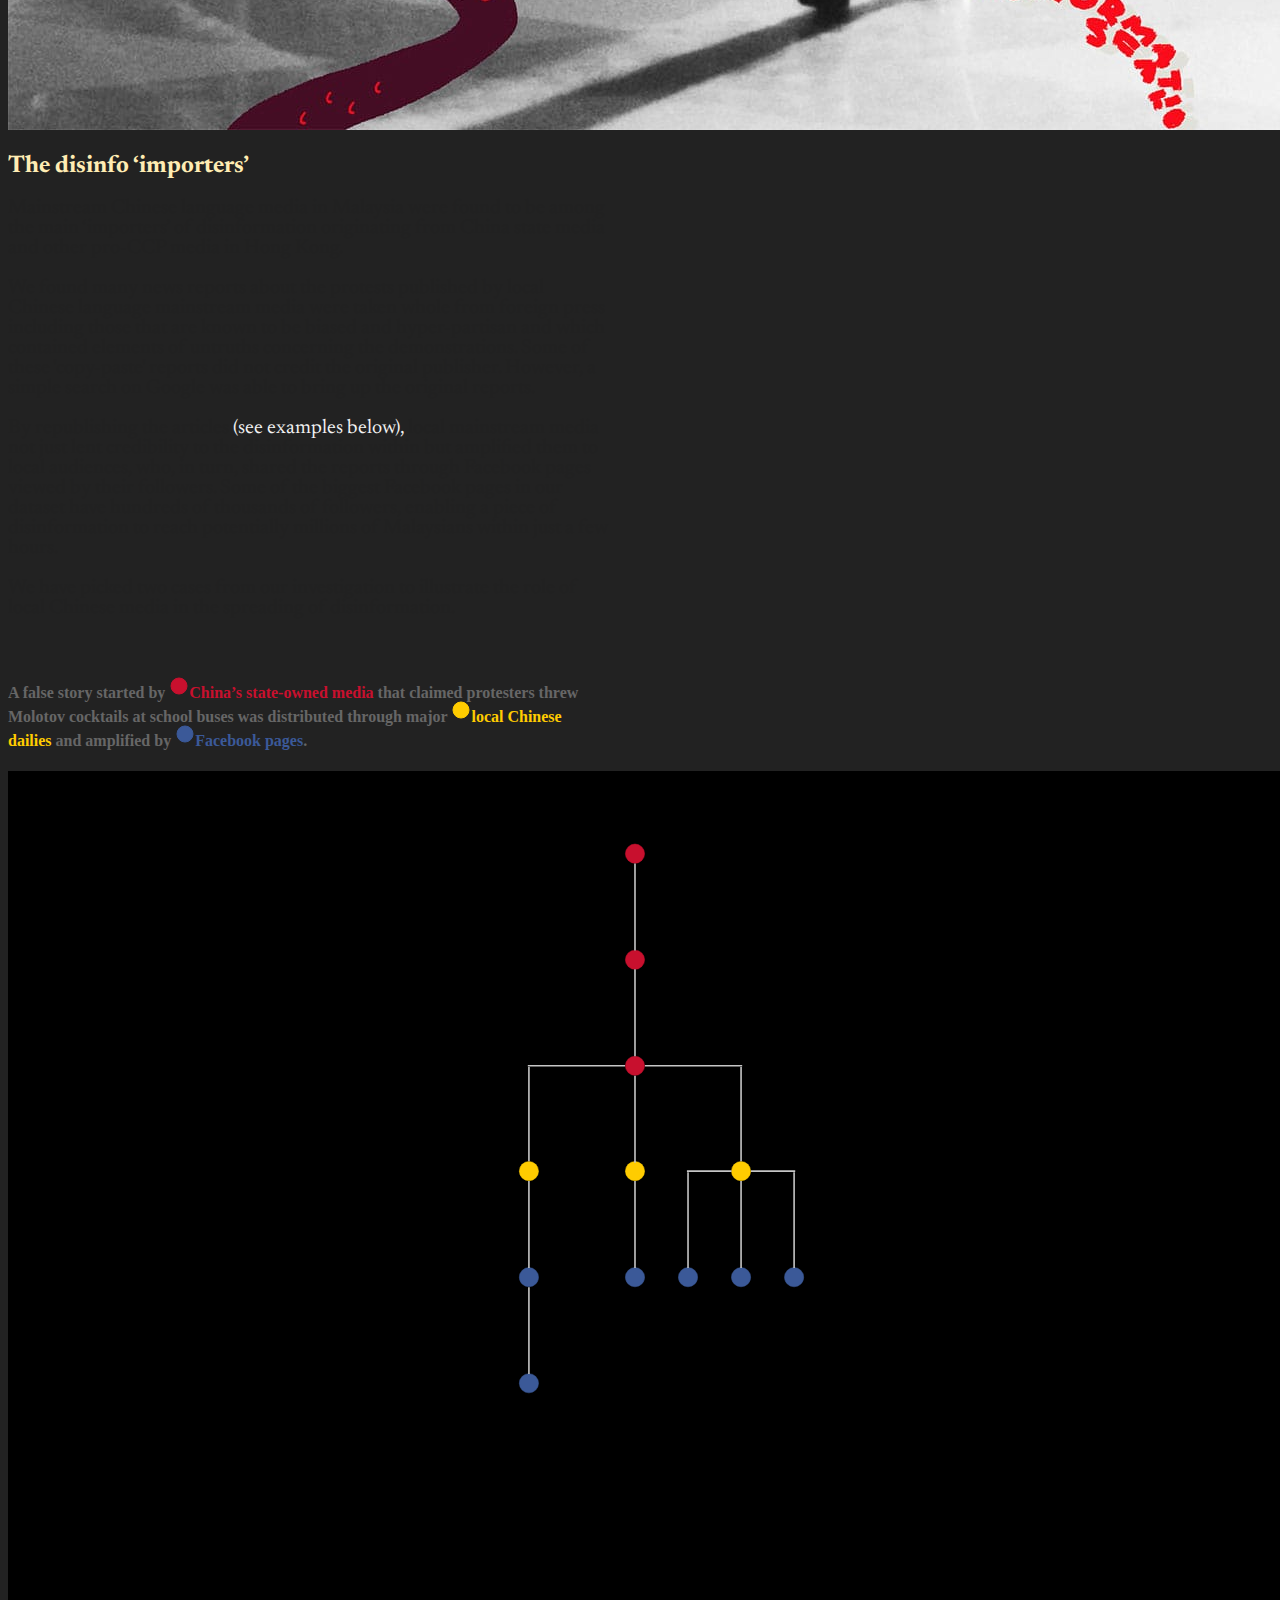
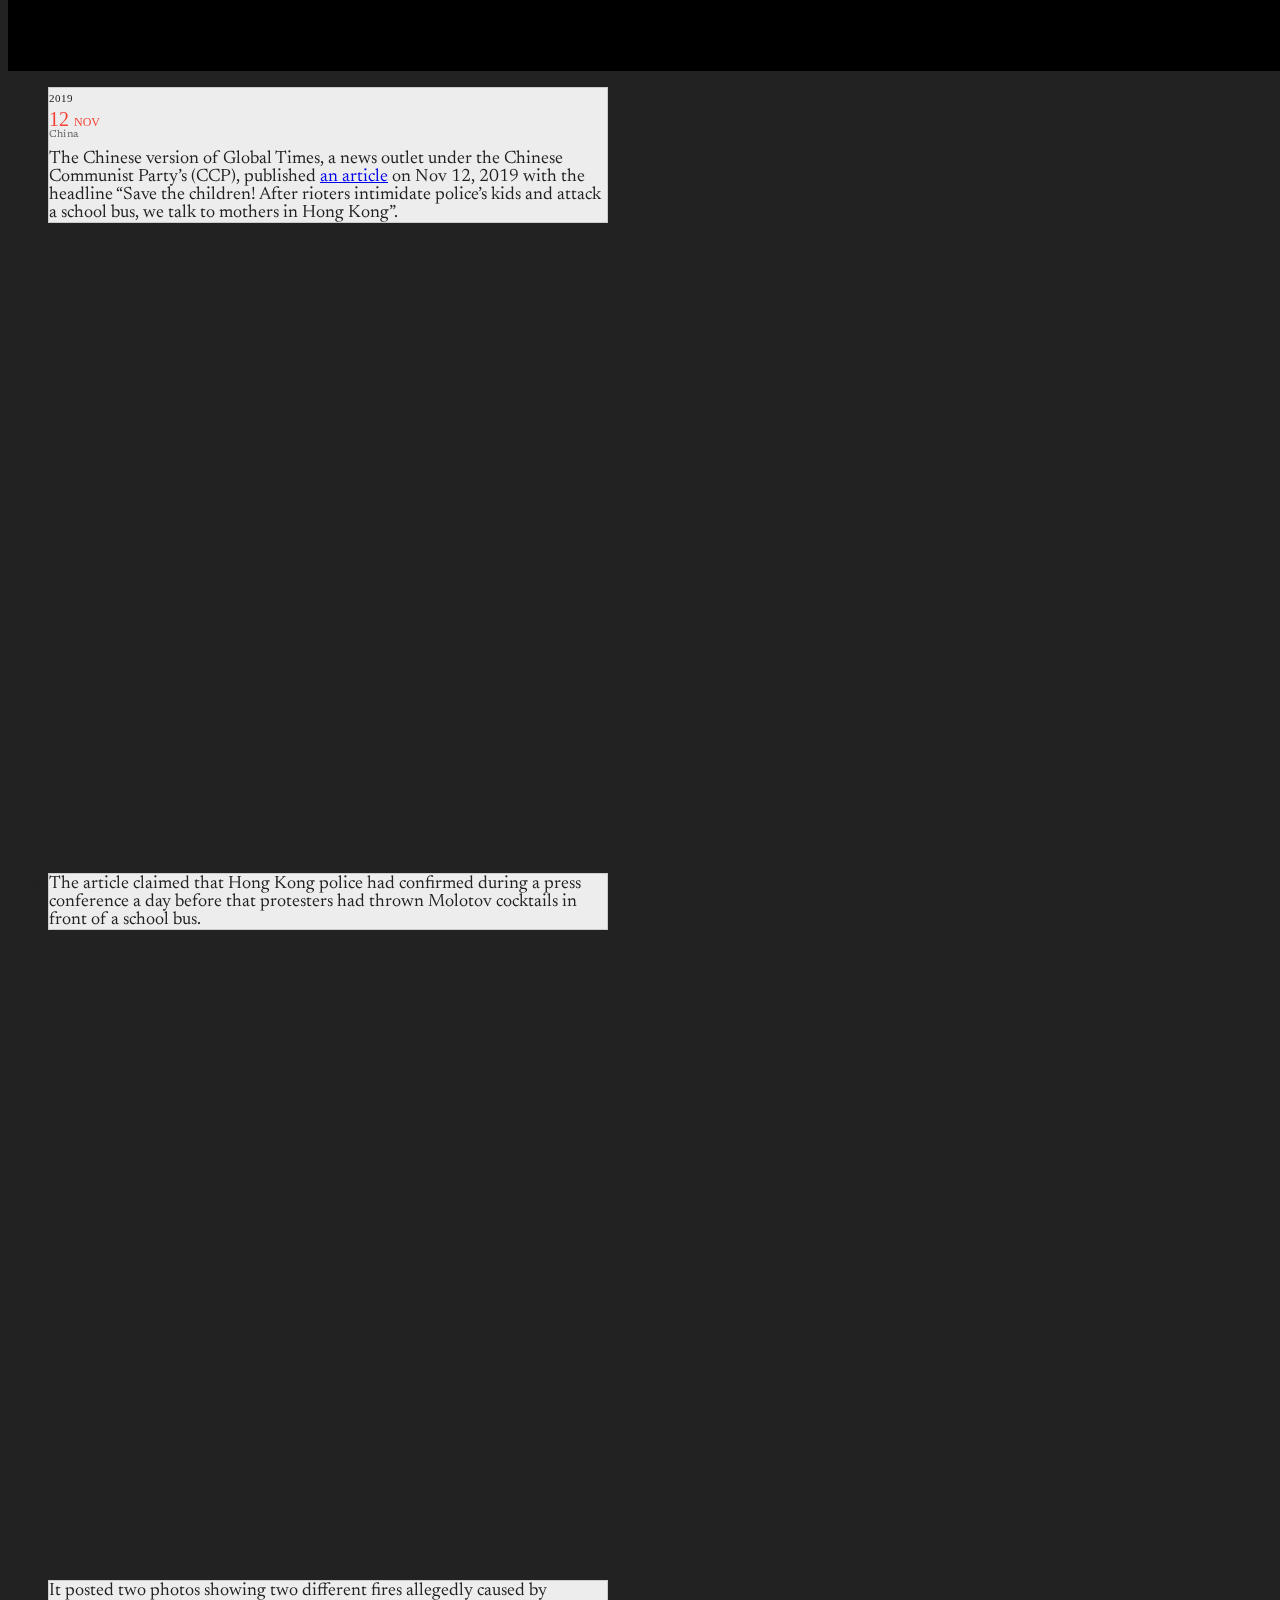
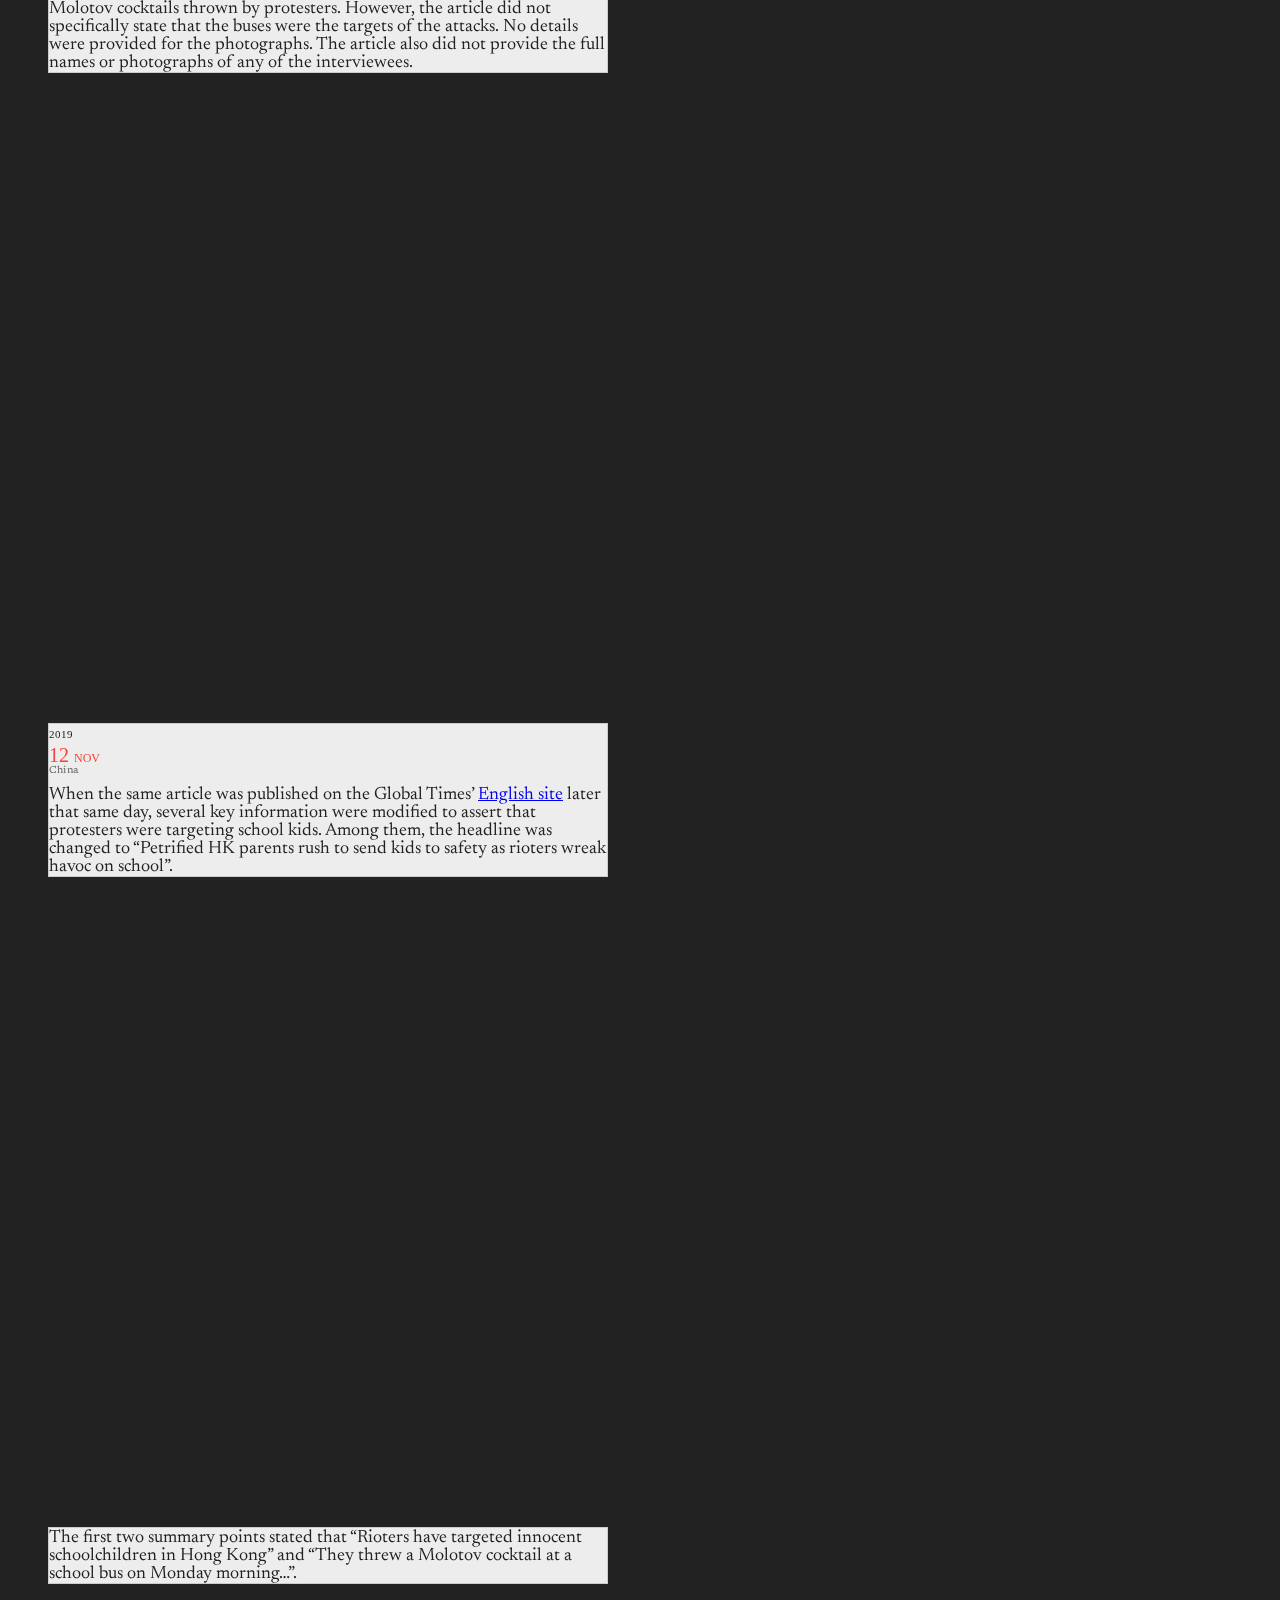
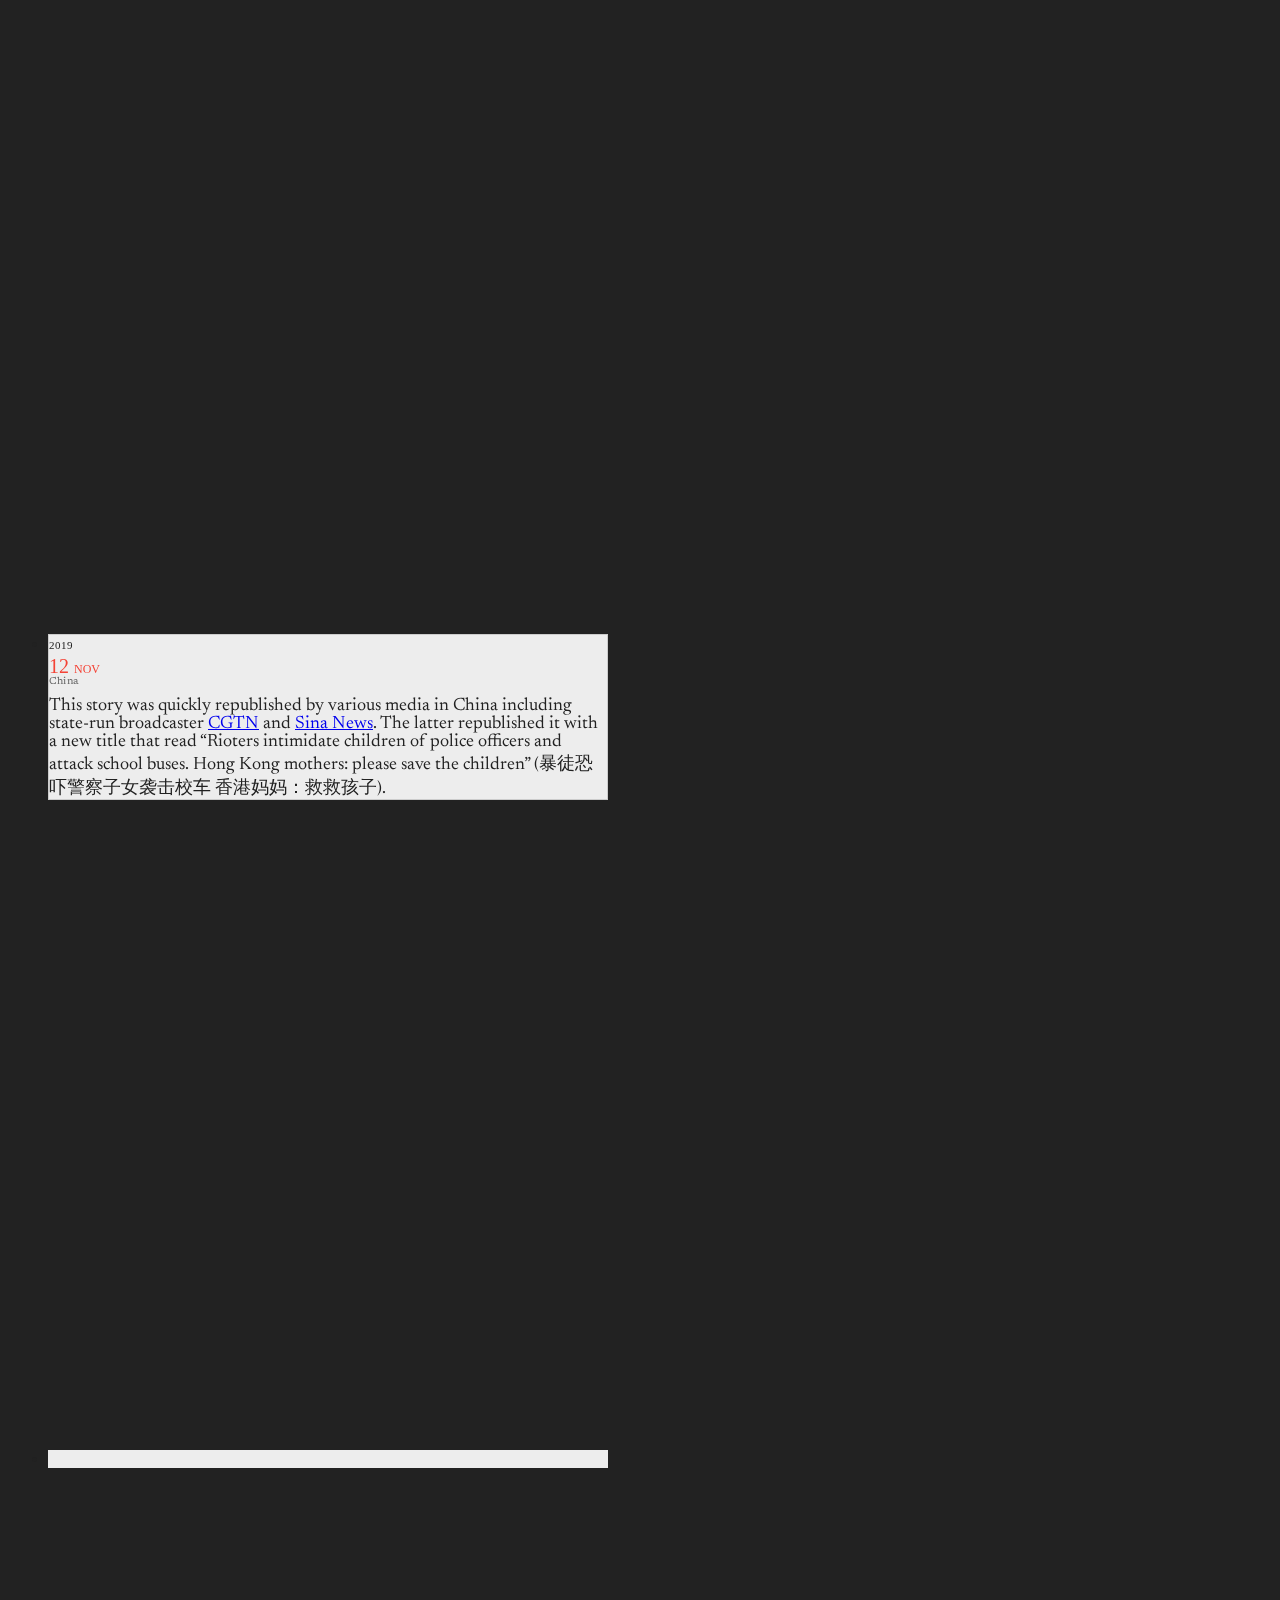
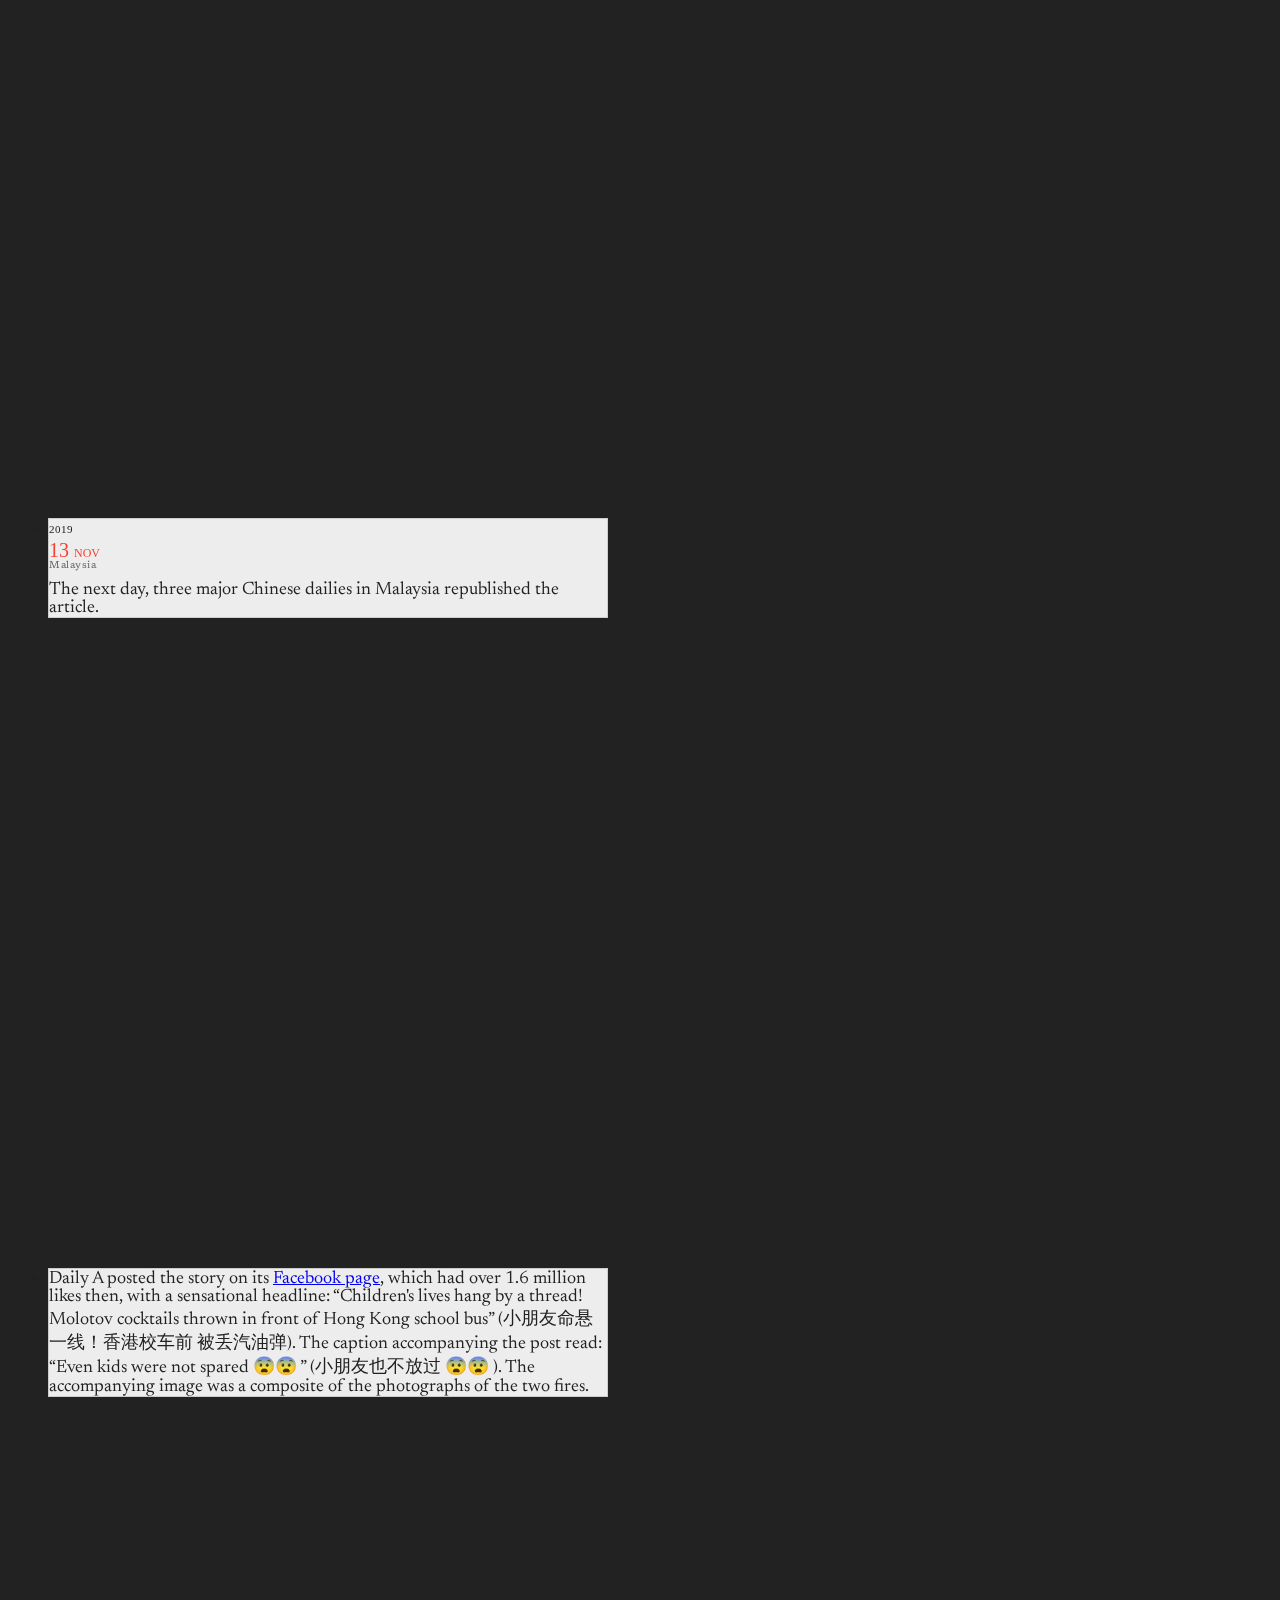
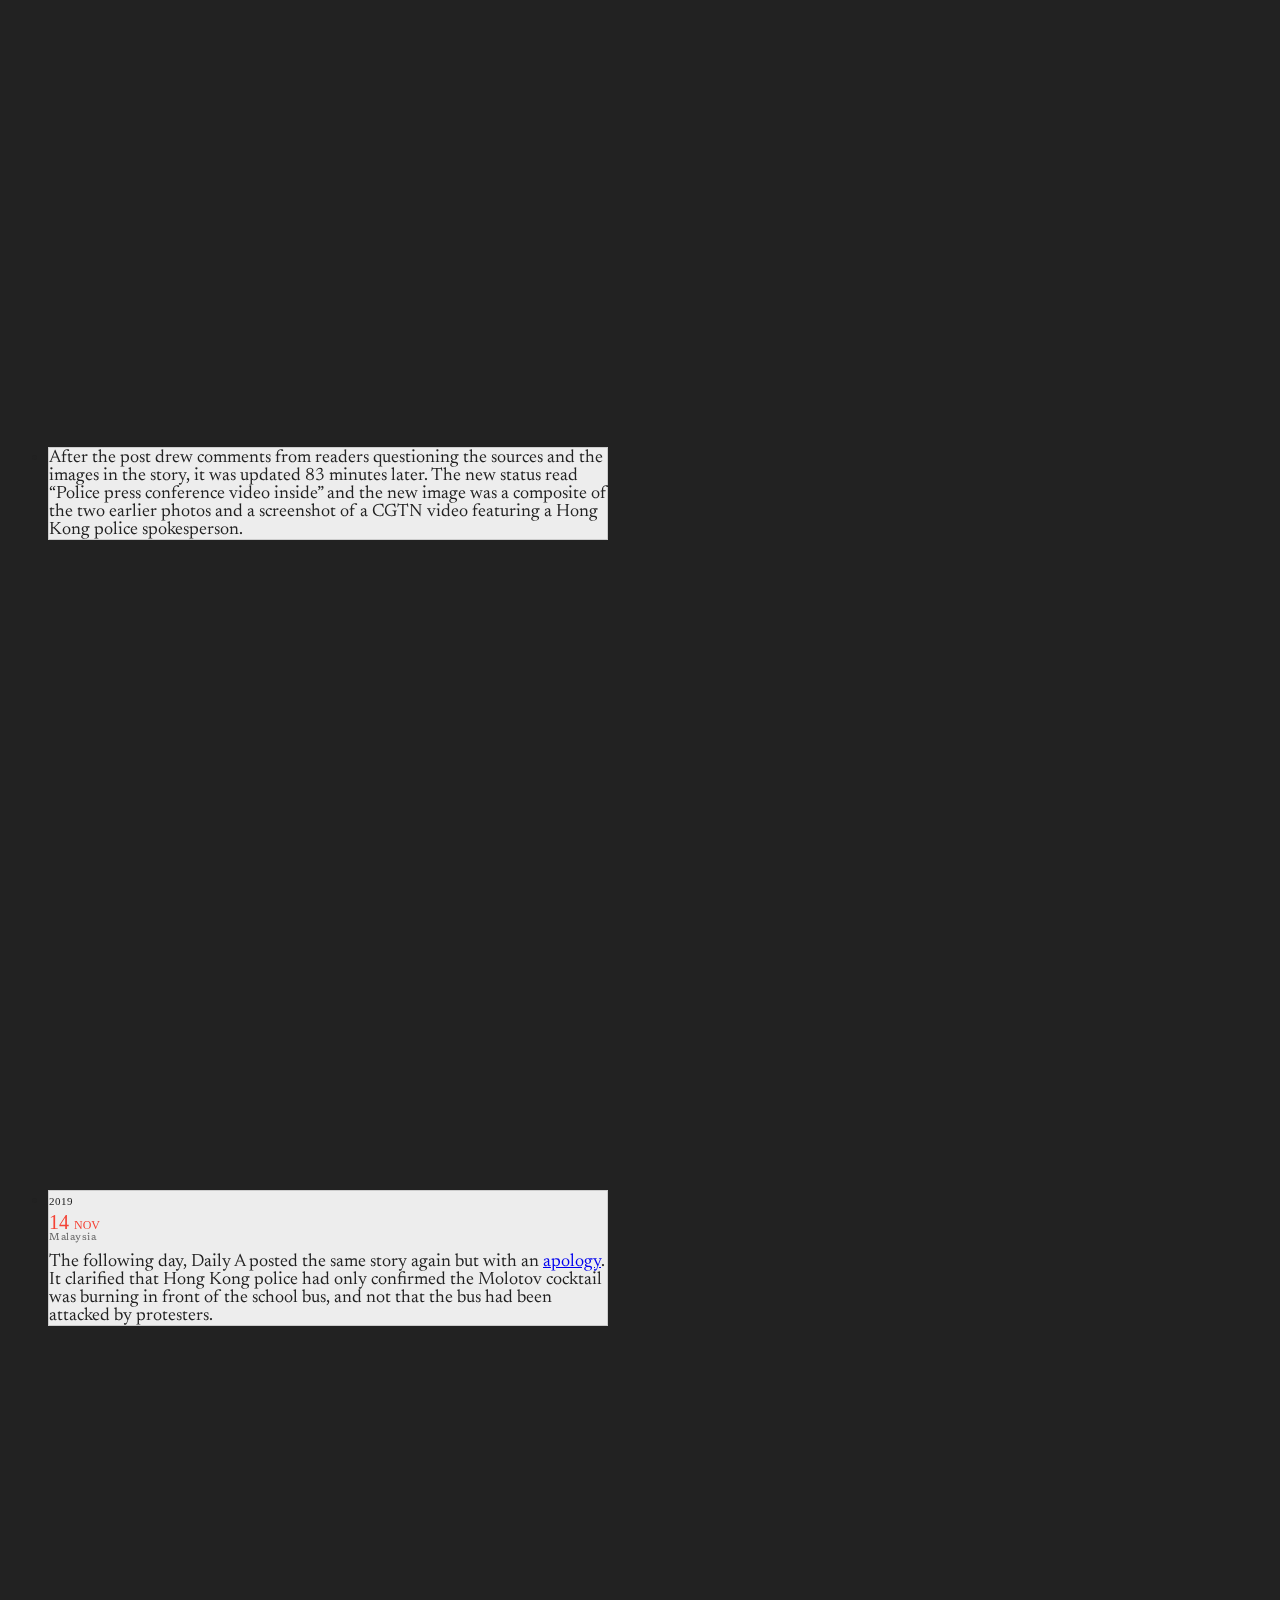
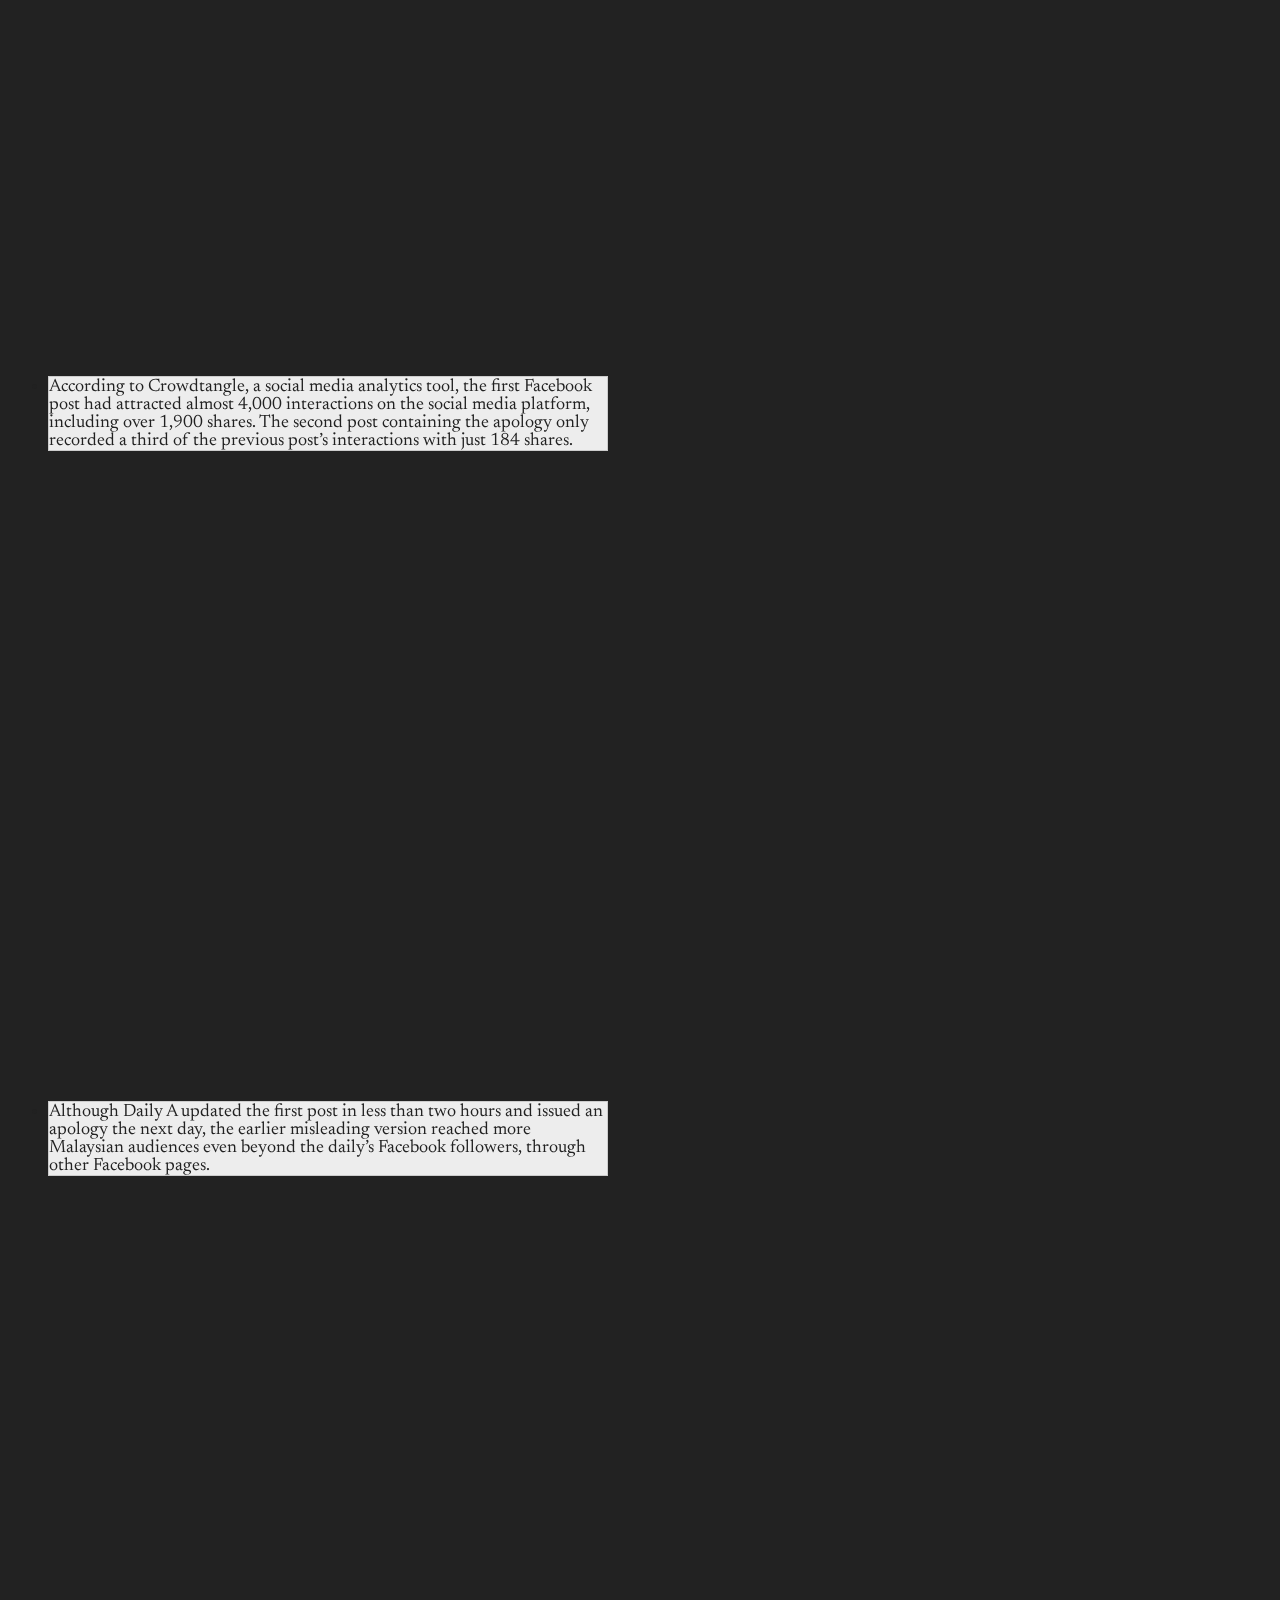
==== commit 351a3878: "style updated and content shortened" ====
--- a/index.html
+++ b/index.html
@@ -99,7 +99,6 @@
 			<p class="uk-text-large">In the months that followed the first rally, as peaceful marches swelled in size and escalated into violent confrontations between protesters and police, a parallel information war began playing out between anti-protest and pro-Hong Kong factions in cyberspace.</p>
 			<p class="uk-text-large">Unlike the protests themselves which were largely contained within Hong Kong, this information war soon became a disinformation race that involved both China’s state media and anti-Chinese Communist Party (CCP) forces, and which eventually spread to different countries including Malaysia.</p>	
 			<p class="uk-text-large">In an 8-month long investigation, we sought to trace the origins of false information on the protests which have triggered heated disputes among Malaysians both online and off.</p>
-			<p class="uk-text-large">To understand how such disinformation infiltrated the Malaysian online public sphere, who were the main creators and “importers” of such information, and to gauge its reach, Malaysiakini collected over 11,000 posts published on 384 public Malaysian Facebook pages between June 2019 (when the protests began to peak) and March 2020 that contained keywords related to the protests. We then pored over all posts to identify false and misleading content, and traced their origins and distribution paths.</p>
 		</div>
 		<div class="uk-card uk-card-default uk-card-small uk-card-body uk-margin-medium-top uk-border-rounded">
             <blockquote cite="#">
@@ -110,24 +109,23 @@
 	</div>
 </section>
 
-<section id="local-media" class="uk-section uk-section-secondary">
+<section id="local-media" class="uk-section uk-section-secondary uk-padding-remove-bottom">
 	<div class="uk-container uk-container-xsmall">
 		<h2 class="uk-heading-small">What we found</h2>
-		<p class="uk-text-large">Almost all of the misinformation detected was in Chinese, in either traditional and simplified characters. Out of the 11,482 related posts on Facebook scrutinised, less than 10 percent, or 1,096 posts, were in English and/or Malay. Even then, the majority of these comprised ordinary news reports on the protests, without any apparent bias or leanings.</p>
-		<p class="uk-text-large">Meanwhile, most of the detailed online media coverage and materials by other content creators, including misinformation, regarding the protests were communicated in Chinese. This is perhaps due to heightened interest on the matter by Chinese Malaysians, due to their cultural and ethnic ties to mainland China and Hong Kong.</p>
-		<p class="uk-text-large">However, this observation should not be used to dismiss the possibility of disinformation campaigns targeting non-Chinese audiences in Malaysia.</p>
+		<p class="uk-text-large">To understand how such disinformation infiltrated the Malaysian online public sphere, who were the main creators and “importers” of such information, and to gauge its reach, Malaysiakini collected over 11,000 posts published on 384 public Malaysian Facebook pages between June 2019 (when the protests began to peak) and March 2020 that contained keywords related to the protests. We then pored over all posts to identify false and misleading content, and traced their origins and distribution paths.</p>
+		<p class="uk-text-large">Almost all of the misinformation detected was in Chinese, in either traditional and simplified characters. However, this observation should not be used to dismiss the possibility of disinformation campaigns targeting non-Chinese audiences in Malaysia.</p>
 		<p class="uk-text-large">You can review our methodology and its limitations <a class="uk-link-text" href="#methodology">(https://kuangkeng.github.io/misinfo-hk/#methodology)</a> at the bottom of this report.</p>
 		<img src="./img/Interior-Illustration2.jpg" alt="The Hong Kong infowar in Malaysia" />
-        <h2 class="uk-heading-small" style="color: #FFECB3;">The disinformation ‘importers’</h2>
+        <h2 class="uk-heading-small" style="color: #FFECB3;">The disinfo ‘importers’</h2>
         <p class="uk-text-large">Mainstream Chinese language media in Malaysia were found to be among the main ‘importers’ of disinformation originating from China state media and other pro-CCP media in Hong Kong.</p>
-		<p class="uk-text-large">We found many news reports about the protests published by local Chinese language mainstream media were taken whole from foreign press including those that are known to be biased and hyper-partisan and which contained elements of untruths concerning the demonstrations. Although specific terms and grammar used in those copied reports were clearly native to China, Taiwan or Hong Kong, evident by the fact no editing or localisation was done to the copy. A small number of those ‘copy-pasted’ reports neglected to credit the original publisher of the reports. A simple search on Google was able to bring up the original reports.</p>
+		<p class="uk-text-large">We found many news reports about the protests published by local Chinese language mainstream media were taken whole from foreign press including those that are known to be biased and hyper-partisan and which contained elements of untruths concerning the demonstrations. Some of these 'copy-paste' reports did not credit the original publisher. However, a simple search on Google was able to bring up the original reports.</p>
         <p class="uk-text-large">By republishing the articles <span style="color: #f2f2f2;">(see examples below),</span> local mainstream media not just lent credibility to the disinformation within but amplified them to local audiences, who, in turn, shared the reports through Facebook pages viewed by their followers. Some of the biggest Facebook pages in our dataset have hundreds of thousands of followers, enabling a piece of  disinformation to reach potentially millions of Malaysians within just a few hours.</p>
-        <p class="uk-text-large">We have picked three cases from our investigation to illustrate the role of local Chinese media in the spreading of disinformation.</p>
+        <p class="uk-text-large">We have picked two cases from our investigation to illustrate the role of local Chinese media in the spreading of disinformation.</p>
 	</div>
 	<div class="uk-container uk-container-xsmall uk-padding-large">
-		<div class="uk-card uk-card-default uk-card-body uk-border-rounded">
+		<div class="uk-card uk-card-default uk-card-body uk-border-rounded ">
 			<h4 class="uk-text-bold" style="color: #222;">Case 1</h4>
-			<h4 style="color: #666;">A false story started by <svg class="inline-circle" height="20" width="20"><circle style="fill:#C8102E;stroke:#C8102E;stroke-miterlimit:10;" cx="10" cy="10" r="8"/></svg><span style="color:#C8102E">China’s state-owned media</span> that claimed protesters threw Molotov cocktails at school buses was distributed through major <svg class="inline-circle" height="20" width="20"><circle style="fill:#FFCC00;stroke:#FFCC00;stroke-miterlimit:10;" cx="10" cy="10" r="8"/></svg><span style="color:#FFCC00">local Chinese dailies</span> and amplified by <svg class="inline-circle" height="20" width="20"><circle style="fill:#3B5998;stroke:#3B5998;stroke-miterlimit:10;" cx="10" cy="10" r="8"/></svg><span style="color:#3B5998">Facebook pages</span>.</h4>    
+			<h4 style="color: #666; margin-top: 0px;">A false story started by <svg class="inline-circle" height="20" width="20"><circle style="fill:#C8102E;stroke:#C8102E;stroke-miterlimit:10;" cx="10" cy="10" r="8"/></svg><span style="color:#C8102E">China’s state-owned media</span> that claimed protesters threw Molotov cocktails at school buses was distributed through major <svg class="inline-circle" height="20" width="20"><circle style="fill:#FFCC00;stroke:#FFCC00;stroke-miterlimit:10;" cx="10" cy="10" r="8"/></svg><span style="color:#FFCC00">local Chinese dailies</span> and amplified by <svg class="inline-circle" height="20" width="20"><circle style="fill:#3B5998;stroke:#3B5998;stroke-miterlimit:10;" cx="10" cy="10" r="8"/></svg><span style="color:#3B5998">Facebook pages</span>.</h4>    
 		</div>
 	</div>
 </section>
@@ -287,14 +285,7 @@
 	<li id="map1-3" class="scroll-text uk-overlay-default uk-padding-small uk-border-rounded">
 	<div class="uk-grid-small uk-grid-divider" uk-grid>
 	<div class="uk-width-expand">
-	<p>It posted two photos showing two different fires allegedly caused by Molotov cocktails thrown by protesters – one burning near a school bus and another beside a public bus. However, the article did not specifically state that the buses were the targets of the attacks.</p>
-	</div>
-	</div>
-	</li>
-	<li id="map1-4" class="scroll-text uk-overlay-default uk-padding-small uk-border-rounded">
-	<div class="uk-grid-small uk-grid-divider" uk-grid>
-	<div class="uk-width-expand">
-	<p>The veracity of the article was doubtful for several reasons, including it did not provide the full names or even photographs of any of the interviewees. The article also did not provide any details on the two photographs of the fires.</p>
+	<p>It posted two photos showing two different fires allegedly caused by Molotov cocktails thrown by protesters. However, the article did not specifically state that the buses were the targets of the attacks. No details were provided for the photographs. The article also did not provide the full names or photographs of any of the interviewees.</p>
 	</div>
 	</div>
 	</li>
@@ -323,21 +314,17 @@
 	</div>
 	<div class="uk-width-expand">
 	<p class="country-tag uk-text-meta uk-text-uppercase">China</p>
-	<p>This story was quickly republished by various media outlets, social media platforms and online news hubs in China including state-run broadcaster <a href="https://perma.cc/4ZM6-XEG2" target="_blank">CGTN</a> and <a href="https://perma.cc/44K7-XM5E" target="_blank">Sina News</a>, one of the largest digital news hubs in China, owned by Sina Corporation which also owns the micro-blogging platform Weibo.</p>
-	</div>
-	</div>
-	</li>
-	<li id="map1-8" class="scroll-text uk-overlay-default uk-padding-small uk-border-rounded">
-	<div class="uk-grid-small uk-grid-divider" uk-grid>
-	<div class="uk-width-auto date-box">
-	<time datetime="1969-05-13T12:00"><span>2019</span> 12 <span>Nov</span></time>
-	</div>
-	<div class="uk-width-expand">
-	<p class="country-tag uk-text-meta uk-text-uppercase">China</p>
-	<p><a href="https://perma.cc/44K7-XM5E" target="_blank">Sina News</a> published the article from Global Times’ Chinese version with a new title that read “Rioters intimidate children of police officers and attack school buses. Hong Kong mothers: please save the children” (暴徒恐吓警察子女袭击校车 香港妈妈：救救孩子).</p>
-	</div>
-	</div>
-	</li>
+	<p>This story was quickly republished by various media in China including state-run broadcaster <a href="https://perma.cc/4ZM6-XEG2" target="_blank">CGTN</a> and <a href="https://perma.cc/44K7-XM5E" target="_blank">Sina News</a>. The latter republished it with a new title that read “Rioters intimidate children of police officers and attack school buses. Hong Kong mothers: please save the children” (暴徒恐吓警察子女袭击校车 香港妈妈：救救孩子).</p>
+	</div>
+	</div>
+	</li>
+	<li id="map1-8" class="scroll-text uk-overlay-default" style="border: none; margin-bottom: 200px !important;">
+		<div class="uk-grid-small uk-grid-divider" uk-grid>
+		<div class="uk-width-expand">
+		<p></p>
+		</div>
+		</div>
+		</li>
 	<li id="map1-9" class="scroll-text uk-overlay-default uk-padding-small uk-border-rounded">
 	<div class="uk-grid-small uk-grid-divider" uk-grid>
 	<div class="uk-width-auto date-box">
@@ -352,21 +339,14 @@
 	<li id="map1-10" class="scroll-text uk-overlay-default uk-padding-small uk-border-rounded">
 	<div class="uk-grid-small uk-grid-divider" uk-grid>
 	<div class="uk-width-expand">
-	<p>Daily A not only posted the story on its <a href="https://perma.cc/6BX6-GPVH" target="_blank">Facebook page</a>, which had over 1.6 million likes then, it gave the story a sensational headline: “Children's lives hang by a thread! Molotov cocktails thrown in front of Hong Kong school bus” (小朋友命悬一线！香港校车前 被丢汽油弹). The caption accompanying the post read: “Even kids were not spared 😨😨 ” (小朋友也不放过 😨😨 ). The accompanying image was a composite of the photographs of the two fires.</p>
+	<p>Daily A posted the story on its <a href="https://perma.cc/6BX6-GPVH" target="_blank">Facebook page</a>, which had over 1.6 million likes then, with a sensational headline: “Children's lives hang by a thread! Molotov cocktails thrown in front of Hong Kong school bus” (小朋友命悬一线！香港校车前 被丢汽油弹). The caption accompanying the post read: “Even kids were not spared 😨😨 ” (小朋友也不放过 😨😨 ). The accompanying image was a composite of the photographs of the two fires.</p>
 	</div>
 	</div>
 	</li>
 	<li id="map1-11" class="scroll-text uk-overlay-default uk-padding-small uk-border-rounded">
 	<div class="uk-grid-small uk-grid-divider" uk-grid>
 	<div class="uk-width-expand">
-	<p>The post quickly drew comments questioning the sources and the images in the story. According to the post’s edit history, the status, image and title of the post were all updated 83 minutes after it was posted.</p>
-	</div>
-	</div>
-	</li>
-	<li id="map1-12" class="scroll-text uk-overlay-default uk-padding-small uk-border-rounded">
-	<div class="uk-grid-small uk-grid-divider" uk-grid>
-	<div class="uk-width-expand">
-	<p>The new status read “Police press conference video inside” and the new image was a composite of the two earlier photos and a screenshot of a CGTN video featuring a Hong Kong police spokesperson.</p>
+	<p>After the post drew comments from readers questioning the sources and the images in the story, it was updated 83 minutes later. The new status read “Police press conference video inside” and the new image was a composite of the two earlier photos and a screenshot of a CGTN video featuring a Hong Kong police spokesperson.</p>
 	</div>
 	</div>
 	</li>
@@ -384,14 +364,14 @@
 	<li id="map1-14" class="scroll-text uk-overlay-default uk-padding-small uk-border-rounded">
 	<div class="uk-grid-small uk-grid-divider" uk-grid>
 	<div class="uk-width-expand">
-	<p>According to Crowdtangle, a social media analytics tool, the first Facebook post which was later updated had attracted almost 4,000 interactions on the social media platform, including over 1,900 shares. The second post containing the apology only recorded a third of the previous post’s interactions with just 184 shares.</p>
+	<p>According to Crowdtangle, a social media analytics tool, the first Facebook post had attracted almost 4,000 interactions on the social media platform, including over 1,900 shares. The second post containing the apology only recorded a third of the previous post’s interactions with just 184 shares.</p>
 	</div>
 	</div>
 	</li>
 	<li id="map1-15" class="scroll-text uk-overlay-default uk-padding-small uk-border-rounded">
 	<div class="uk-grid-small uk-grid-divider" uk-grid>
 	<div class="uk-width-expand">
-	<p>Although Daily A updated the first post in less than two hours and issued an apology the next day, the earlier misleading version reached more Malaysian audiences even beyond the daily’s Facebook followers, through other distribution channels.</p>
+	<p>Although Daily A updated the first post in less than two hours and issued an apology the next day, the earlier misleading version reached more Malaysian audiences even beyond the daily’s Facebook followers, through other Facebook pages.</p>
 	</div>
 	</div>
 	</li>
@@ -402,7 +382,7 @@
 	</div>
 	<div class="uk-width-expand">
 	<p class="country-tag uk-text-meta uk-text-uppercase">Malaysia</p>
-	<p>One such distribution channel is a Facebook page called 槟城人 (Penang Lang), which means Penangites in Hokkien. Penang Lang was among those that had republished the earlier version of the story on its website <a href="https://perma.cc/AWX9-TA3C" target="_blank">penanglang.com</a> and Facebook page. That <a href="https://perma.cc/6XQQ-72UN" target="_blank">Facebook page</a> has over 430,000 likes.</p>
+	<p>One such distribution channel is a Facebook page called 槟城人 (Penang Lang), which means Penangites in Hokkien. Penang Lang was among those that had republished the earlier version of the story on its website <a href="https://perma.cc/AWX9-TA3C" target="_blank">penanglang.com</a> and <a href="https://perma.cc/6XQQ-72UN" target="_blank">Facebook page</a> which has over 430,000 likes.</p>
 	</div>
 	</div>
 	</li>
@@ -456,14 +436,7 @@
 	</div>
 	<div class="uk-width-expand">
 	<p class="country-tag uk-text-meta uk-text-uppercase">Malaysia</p>
-	<p>It was then posted on the daily’s <a href="https://perma.cc/YF84-AQSB" target="_blank">Facebook page</a> without the title but with the caption: “Please protect the children” (请保护孩子~) along with the photograph of the flame in front of the school bus.</p>
-	</div>
-	</div>
-	</li>
-	<li id="map1-20" class="scroll-text uk-overlay-default uk-padding-small uk-border-rounded">
-	<div class="uk-grid-small uk-grid-divider" uk-grid>
-	<div class="uk-width-expand">
-	<p>According to the post’s edit history, the caption was updated two days later to “Chaotic” (乱象横生~).</p>
+	<p>It was then posted on the daily’s <a href="https://perma.cc/YF84-AQSB" target="_blank">Facebook page</a> with the message: “Please protect the children” (请保护孩子~) along with the photograph of the flame in front of the school bus. The message was later changed to "Chaotic" (乱象横生~).</p>
 	</div>
 	</div>
 	</li>
@@ -503,14 +476,14 @@
 	</div>
 	<div class="uk-width-expand">
 	<p class="country-tag uk-text-meta uk-text-uppercase">Malaysia</p>
-	<p>In its <a href="https://perma.cc/GES3-MGPF" target="_blank">Facebook posting</a>, Daily C used an image of the two fires with a photo caption: “Children’s school buses attacked. Angry parents: Is Hong Kong still safe?” (子女校车遭袭击 家长怒：在香港还安全吗？). The post accompanying the article read: “There were children on the bus...” (车上有小孩的啊...).</p>
+	<p>In its <a href="https://perma.cc/GES3-MGPF" target="_blank">Facebook posting</a>, Daily C used an image of the two fires with a photo caption: “Children’s school buses attacked. Angry parents: Is Hong Kong still safe?” (子女校车遭袭击 家长怒：在香港还安全吗？). The message accompanying the article read: “There were children on the bus...” (车上有小孩的啊...).</p>
 	</div>
 	</div>
 	</li>
 	<li id="map1-27" class="scroll-text uk-overlay-default uk-padding-small uk-border-rounded">
 	<div class="uk-grid-small uk-grid-divider" uk-grid>
 	<div class="uk-width-expand">
-	<p>The sensational word and the image were changed hours later. The new title then read “Hong Kong protesters throw Molotov cocktails. Police: It exploded in front of school bus” (港示威者掷汽油弹 警方：校车前燃烧). Image showing the fire near the school bus was removed and the post was updated to, “School buses are not safe too...” (校车也不安全了...).</p>
+	<p>The post was updated hours later. The new title read “Hong Kong protesters throw Molotov cocktails. Police: It exploded in front of school bus” (港示威者掷汽油弹 警方：校车前燃烧). Image showing the fire near the school bus was removed and the message was updated to, “School buses are not safe too...” (校车也不安全了...).</p>
 	</div>
 	</div>
 	</li>
@@ -521,14 +494,7 @@
 	</div>
 	<div class="uk-width-expand">
 	<p class="country-tag uk-text-meta uk-text-uppercase">Malaysia</p>
-	<p>The post was shared over 1,200 times but it is not sure how many of them were done before the changes. According to data from Crowdtangle, it was further shared to at least three public groups each with more than 10,000 members - Kepong chit-chat station (<a href="https://perma.cc/A9SR-D4TV" target="_blank">甲洞3817《吹水资讯站》</a>), Johor Bahru giant chit-chat station (<a href="https://perma.cc/KQB9-8ZQB" target="_blank">新山吹水霸王站</a>) and Reporters for the people (<a href="https://perma.cc/63JA-8SNQ" target="_blank">全民记者 News & Media</a>). The post continued to be shared to more people from those public groups.</p>
-	</div>
-	</div>
-	</li>
-	<li id="map1-29" class="scroll-text uk-overlay-default uk-padding-small uk-border-rounded">
-	<div class="uk-grid-small uk-grid-divider" uk-grid>
-	<div class="uk-width-expand">
-	<p>Although all three dailies published misleading titles in their earliest version of the story uploaded, and later amended the headlines, only Daily A issued an apology and clarification.</p>
+	<p>The post was shared over 1,200 times but it is not sure how many of them were done before the changes. According to data from Crowdtangle, it was further shared to at least three public groups each with more than 10,000 members - Kepong chit-chat station (<a href="https://perma.cc/A9SR-D4TV" target="_blank">甲洞3817《吹水资讯站》</a>), Johor Bahru giant chit-chat station (<a href="https://perma.cc/KQB9-8ZQB" target="_blank">新山吹水霸王站</a>) and Reporters for the people (<a href="https://perma.cc/63JA-8SNQ" target="_blank">全民记者 News & Media</a>).</p>
 	</div>
 	</div>
 	</li>
@@ -536,189 +502,10 @@
 </div>
 </div>
 <section class="uk-section uk-section-secondary" style="z-index: 999; position:relative;">
-	<div class="uk-container uk-container-xsmall uk-padding-large">
+	<div class="uk-container uk-container-xsmall uk-padding-small">
 		<div class="uk-card uk-card-default uk-card-body uk-border-rounded">
 			<h4 class="uk-text-bold" style="color: #222;">Case 2</h4>
-			<h4 style="color: #666;"><svg class="inline-circle" height="20" width="20"><circle style="fill:#FFCC00;stroke:#FFCC00;stroke-miterlimit:10;" cx="10" cy="10" r="8"/></svg><span style="color:#FFCC00">Local Chinese dailies</span> reported that Hong Kong protesters were trained by a US government’s Central Intelligence Agency (CIA)-linked establishment, allegedly indicated in materials given by the China embassy in Kuala Lumpur. The allegation originated from <svg class="inline-circle" height="20" width="20"><circle style="fill:#C8102E;stroke:#C8102E;stroke-miterlimit:10;" cx="10" cy="10" r="8"/></svg><span style="color:#C8102E">China’s state-owned media</span>.</h4>    
-		</div>
-	</div>
-</section>
-<div id="map2" class="map uk-height-viewport" uk-sticky="bottom:#map-texts-2">
-	<div class="screenshot-background">
-		<div class="uk-container screenshot-box">
-			<img class="screenshot-img" src="">
-		</div>
-	</div>
-	<div class="g-hk-misinfo-box" id="g-hk-misinfo-2-box">
-		<div id="g-hk-misinfo-2-Artboard_1" class="g-artboard" style="max-width: 750px;max-height: 1334px" data-aspect-ratio="0.562" data-min-width="0">
-			<div style="padding: 0 0 177.8667% 0;"></div>
-			<div class="g-aiImg">
-				<svg version="1.1" xmlns="http://www.w3.org/2000/svg" xmlns:xlink="http://www.w3.org/1999/xlink" x="0px" y="0px" viewBox="0 0 750 1334" style="enable-background:new 0 0 750 1334;" xml:space="preserve">
-					<g id="Layer_1">
-						<circle class="st0" cx="234.73" cy="868.26" r="17.96"/>
-						<circle id="case2-3" class="st0a pulse-c" cx="234.73" cy="868.26" r="17.96">
-							<animate attributeName="r" from="13" to="40" dur="2s" begin="0s" repeatCount="indefinite"/>
-							<animate attributeName="opacity" from="1" to="0" dur="2s" begin="0s" repeatCount="indefinite"/>
-						</circle>
-						<circle class="st2" cx="507.62" cy="434.85" r="17.96"/>
-						<circle id="case2-2" class="st2a pulse-c" cx="507.62" cy="434.85" r="17.96">
-							<animate attributeName="r" from="13" to="40" dur="2s" begin="0s" repeatCount="indefinite"/>
-							<animate attributeName="opacity" from="1" to="0" dur="2s" begin="0s" repeatCount="indefinite"/>
-						</circle>
-						<circle class="st2" cx="234.62" cy="434.96" r="17.96"/>
-						<circle id="case2-1" class="st2a pulse-c" cx="234.62" cy="434.96" r="17.96">
-							<animate attributeName="r" from="13" to="40" dur="2s" begin="0s" repeatCount="indefinite"/>
-							<animate attributeName="opacity" from="1" to="0" dur="2s" begin="0s" repeatCount="indefinite"/>
-						</circle>
-						<circle class="st0" cx="507.51" cy="868.26" r="17.96"/>
-						<circle id="case2-4" class="st0a pulse-c" cx="507.51" cy="868.26" r="17.96">
-							<animate attributeName="r" from="13" to="40" dur="2s" begin="0s" repeatCount="indefinite"/>
-							<animate attributeName="opacity" from="1" to="0" dur="2s" begin="0s" repeatCount="indefinite"/>
-						</circle>
-						<polyline class="st3" points="234.62,452.81 234.62,651.4 234.62,850 	"/>
-						<line class="st3" x1="507.51" y1="452.82" x2="507.51" y2="850"/>
-						<line class="st3" x1="490" y1="435.26" x2="253.16" y2="435.26"/>
-					</g>
-				</svg>
-			</div>
-			<div id="g-ai2-2" class="g-Layer_1 g-aiAbs g-aiPointText" style="top:34.7845%;left:61.9409%;width:102px;">
-				<p class="g-pstyle0">29 JUL 2019</p>
-			</div>
-			<div id="g-ai2-1" class="g-Layer_1 g-aiAbs g-aiPointText" style="top:34.7845%;left:25.8776%;width:98px;">
-				<p class="g-pstyle0">9 AUG 2019</p>
-			</div>
-			<div id="g-ai2-4" class="g-Layer_1 g-aiAbs g-aiPointText" style="top:67.2432%;left:61.9427%;width:102px;">
-				<p class="g-pstyle0">31 JUL 2019</p>
-			</div>
-			<div id="g-ai2-3" class="g-Layer_1 g-aiAbs g-aiPointText" style="top:67.2432%;left:25.2349%;width:106px;">
-				<p class="g-pstyle0">27 AUG 2019</p>
-			</div>
-		</div>
-	</div>
-</div>
-<div class="map-texts" id="map-texts-2">
-	<div class="uk-container uk-container-xsmall">
-		<ul class="uk-list" uk-scrollspy="cls: uk-animation-fade; target: > li; repeat: true">
-			<li id="map2-1" class="scroll-text uk-overlay-default uk-padding-small uk-border-rounded">
-			<div class="uk-grid-small uk-grid-divider" uk-grid>
-			<div class="uk-width-auto date-box">
-			<time datetime="1969-05-13T12:00"><span>2019</span> 27 <span>Aug</span></time>
-			</div>
-			<div class="uk-width-expand">
-			<p class="country-tag uk-text-meta uk-text-uppercase">Malaysia</p>
-			<p>Daily E published an <a href="https://perma.cc/G8YY-AVZN" target="_blank">article</a> on its website with the heading: “China embassy reveals that CIA established a training school to teach methods on organising demonstrations.” (中使馆披露 美情报机构设培训学校 手把手 教怎么搞游行). It claimed that Canvas received funding from the CIA, according to an email published by whistleblowing website WikiLeaks.</p>
-			</div>
-			</div>
-			</li>
-			<li id="map2-2" class="scroll-text uk-overlay-default uk-padding-small uk-border-rounded">
-			<div class="uk-grid-small uk-grid-divider" uk-grid>
-			<div class="uk-width-expand">
-			<p>It claimed that the China embassy in Malaysia provided the media with materials on “facts and nature of the anti-extradition bill protests in Hong Kong” as well as interventions by foreign forces.</p>
-			</div>
-			</div>
-			</li>
-			<li id="map2-3" class="scroll-text uk-overlay-default uk-padding-small uk-border-rounded">
-			<div class="uk-grid-small uk-grid-divider" uk-grid>
-			<div class="uk-width-expand">
-			<p>The article described in detail how protesters in Hong Kong were trained in “triggering riots, confronting the police and other non-violent movements” through a syllabus developed by the Center for Applied Nonviolent Action and Strategies (Canvas) which received funding from the CIA.</p>
-			</div>
-			</div>
-			</li>
-			<li id="map2-4" class="scroll-text uk-overlay-default uk-padding-small uk-border-rounded">
-			<div class="uk-grid-small uk-grid-divider" uk-grid>
-			<div class="uk-width-auto date-box">
-			<time datetime="1969-05-13T12:00"><span>2019</span> 9 <span>Aug</span></time>
-			</div>
-			<div class="uk-width-expand">
-			<p class="country-tag uk-text-meta uk-text-uppercase">China</p>
-			<p>Although Daily E attributed the allegations to the embassy, an online search found that 19 out of the 21 paragraphs in the article had been lifted whole from an <a href="https://perma.cc/QX8V-JYYN" target="_blank">article</a> published nearly three weeks ago by CCTV, China’s state broadcaster.</p>
-			</div>
-			</div>
-			</li>
-			<li id="map2-4-1" class="scroll-text uk-overlay-default" style="border: none; margin-bottom: 200px !important;">
-			<div class="uk-grid-small uk-grid-divider" uk-grid>
-			<div class="uk-width-expand">
-			<p></p>
-			</div>
-			</div>
-			</li>
-			<li id="map2-5" class="scroll-text uk-overlay-default uk-padding-small uk-border-rounded">
-			<div class="uk-grid-small uk-grid-divider" uk-grid>
-			<div class="uk-width-auto date-box">
-			<time datetime="1969-05-13T12:00"><span>2019</span> 27 <span>Aug</span></time>
-			</div>
-			<div class="uk-width-expand">
-			<p class="country-tag uk-text-meta uk-text-uppercase">Malaysia</p>
-			<p>The Daily E article was posted twice on the daily’s <a href="https://perma.cc/6A5V-ET6P" target="_blank">Facebook page</a> which has almost two millions followers. The posts were shared 42 times in total, including four times on two other Daily E regional Facebook pages - <a href="https://perma.cc/MRA5-K9XD" target="_blank">one</a> with over 68,000 followers and <a href="https://perma.cc/REY3-C4CQ" target="_blank">another</a> with over 104,000 followers.</p>
-			</div>
-			</div>
-			</li>
-			<li id="map2-6" class="scroll-text uk-overlay-default uk-padding-small uk-border-rounded">
-			<div class="uk-grid-small uk-grid-divider" uk-grid>
-			<div class="uk-width-expand">
-			<p>According to Canvas’ <a href="https://perma.cc/9PQ7-898Q" target="_blank">website</a>, it is a non-profit organisation based in Serbia that trains activists around the world in the use of nonviolent resistance to promote human rights and democracy. Of the over 50 countries listed on its website, whose activists Canvas has trained, Hong Kong and China are absent.</p>
-			</div>
-			</div>
-			</li>
-			<li id="map2-7" class="scroll-text uk-overlay-default uk-padding-small uk-border-rounded">
-			<div class="uk-grid-small uk-grid-divider" uk-grid>
-			<div class="uk-width-expand">
-			<p>A check on the said email published by <a href="https://perma.cc/EW88-XJM5" target="_blank">WikiLeaks</a> did not find any strong evidence of Canvas receiving funding from the CIA.</p>
-			<p>Further investigation revealed the false information that Daily E had lifted from the CCTV article originated from Ta Kung Pao, yet another China’s state-owned daily.</p>
-			</div>
-			</div>
-			</li>
-			<li id="map2-8" class="scroll-text uk-overlay-default uk-padding-small uk-border-rounded">
-			<div class="uk-grid-small uk-grid-divider" uk-grid>
-			<div class="uk-width-auto date-box">
-			<time datetime="1969-05-13T12:00"><span>2019</span> 29 <span>Jul</span></time>
-			</div>
-			<div class="uk-width-expand">
-			<p class="country-tag uk-text-meta uk-text-uppercase">Malaysia</p>
-			<p>Ta Kung Pao claimed in an online article that its reporter had <a href="https://perma.cc/56TL-QDNS" target="_blank">photographed</a> “a foreign commander using a social media app to inform the protesters about police movement” during an anti-extradition bill protest. The CCTV article claimed the foreigner was a “technical mentor” of the protest – a strategy taught in the Canvas syllabus.</p>
-			</div>
-			</div>
-			</li>
-			<li id="map2-9" class="scroll-text uk-overlay-default uk-padding-small uk-border-rounded">
-			<div class="uk-grid-small uk-grid-divider" uk-grid>
-			<div class="uk-width-expand">
-			<p>In fact, this claim was <a href="https://perma.cc/E46D-6PU3" target="_blank">fact-checked</a> by international wire service AFP the day after the article was published. The foreigner was identified as one Kevin Roche, an editor with the New York Times newspaper, who was photographed communicating with other New York Times journalists covering the July 28, 2019 protest.</p>
-			</div>
-			</div>
-			</li>
-			<li id="map2-10" class="scroll-text uk-overlay-default uk-padding-small uk-border-rounded">
-			<div class="uk-grid-small uk-grid-divider" uk-grid>
-			<div class="uk-width-auto date-box">
-			<time datetime="1969-05-13T12:00"><span>2019</span> 31 <span>Jul</span></time>
-			</div>
-			<div class="uk-width-expand">
-			<p class="country-tag uk-text-meta uk-text-uppercase">Malaysia</p>
-			<p>Our own investigation also found that this bit of disinformation had been republished by Daily B. The <a href="https://perma.cc/2D9U-2HMS" target="_blank">article</a> featured a sensational headline “Who is this American hiding beside the Hong Kong protesters?” (藏在香港示威者身边 这位美国人是何方神圣?).</p>
-			</div>
-			</div>
-			</li>
-			<li id="map2-10-1" class="scroll-text uk-overlay-default" style="border: none; margin-bottom: 200px !important;">
-			<div class="uk-grid-small uk-grid-divider" uk-grid>
-			<div class="uk-width-expand">
-			<p></p>
-			</div>
-			</div>
-			</li>
-			<li id="map2-10-2" class="scroll-text uk-overlay-default" style="border: none; margin-bottom: 100px !important;">
-			<div class="uk-grid-small uk-grid-divider" uk-grid>
-			<div class="uk-width-expand">
-			<p></p>
-			</div>
-			</div>
-			</li>
-		</ul>
-	</div>
-</div>
-<section class="uk-section uk-section-secondary" style="z-index: 999; position:relative;">
-	<div class="uk-container uk-container-xsmall uk-padding-large">
-		<div class="uk-card uk-card-default uk-card-body uk-border-rounded">
-			<h4 class="uk-text-bold" style="color: #222;">Case 3</h4>
-			<h4 style="color: #666;">Several <svg class="inline-circle" height="20" width="20"><circle style="fill:#FFCC00;stroke:#FFCC00;stroke-miterlimit:10;" cx="10" cy="10" r="8"/></svg><span style="color:#FFCC00">local Chinese dailies</span> republished false information claiming that 23-year-old activist Joshua Wong and his colleagues met Julie Eadeh, a diplomat with the US Consulate General in Hong Kong, to “plot” against the Hong Kong government. The information came from <svg class="inline-circle" height="20" width="20"><circle style="fill:#C8102E;stroke:#C8102E;stroke-miterlimit:10;" cx="10" cy="10" r="8"/></svg><span style="color:#C8102E">CCP-controlled media</span> and was spread further by local <svg class="inline-circle" height="20" width="20"><circle style="fill:#3B5998;stroke:#3B5998;stroke-miterlimit:10;" cx="10" cy="10" r="8"/></svg><span style="color:#3B5998">Facebook pages</span>.</h4>    
+			<h4 style="color: #666; margin-top: 0px;">Several <svg class="inline-circle" height="20" width="20"><circle style="fill:#FFCC00;stroke:#FFCC00;stroke-miterlimit:10;" cx="10" cy="10" r="8"/></svg><span style="color:#FFCC00">local Chinese dailies</span> republished false information claiming that 23-year-old activist Joshua Wong and his colleagues met Julie Eadeh, a diplomat with the US Consulate General in Hong Kong, to “plot” against the Hong Kong government. The information came from <svg class="inline-circle" height="20" width="20"><circle style="fill:#C8102E;stroke:#C8102E;stroke-miterlimit:10;" cx="10" cy="10" r="8"/></svg><span style="color:#C8102E">CCP-controlled media</span> and was spread further by local <svg class="inline-circle" height="20" width="20"><circle style="fill:#3B5998;stroke:#3B5998;stroke-miterlimit:10;" cx="10" cy="10" r="8"/></svg><span style="color:#3B5998">Facebook pages</span>.</h4>    
 		</div>
 	</div>
 </section>
@@ -974,7 +761,7 @@
 		</div>
 		<div class="uk-width-expand">
 		<p class="country-tag uk-text-meta uk-text-uppercase">Malaysia</p>
-		<p>Daily B is not the only local media to have carried the story. <a href="https://perma.cc/37TT-FHUZ" target="_blank">Daily D</a>, <a href="https://perma.cc/AQ6E-6KFS" target="_blank">Daily F</a> and <a href="https://perma.cc/MPW3-DRTN" target="_blank">Daily A</a> also published the story on the same day as Daily B. However, they had included Wong’s rebuttal.</p>
+		<p><a href="https://perma.cc/37TT-FHUZ" target="_blank">Daily D</a>, <a href="https://perma.cc/AQ6E-6KFS" target="_blank">Daily F</a> and <a href="https://perma.cc/MPW3-DRTN" target="_blank">Daily A</a> also published the story on the same day as Daily B. However, they had included Wong’s <a href="https://perma.cc/F764-6WBY" target="_blank">rebuttal</a>. He explained that the meeting with Eadeh was held after she visited the Hong Kong Legislative Council to discuss the <a href="https://www.reuters.com/article/us-hongkong-protests-usa-legislation-exp-idUSKBN1XV0G5" target="_blank">Hong Kong Human Rights and Democracy Act</a>.</p>
 		</div>
 		</div>
 		</li>
@@ -985,17 +772,6 @@
 			</div>
 			</div>
 			</li>
-		<li id="map3-8" class="scroll-text uk-overlay-default uk-padding-small uk-border-rounded">
-		<div class="uk-grid-small uk-grid-divider" uk-grid>
-		<div class="uk-width-auto date-box">
-		<time datetime="1969-05-13T12:00"><span>2019</span> 7 <span>Aug</span></time>
-		</div>
-		<div class="uk-width-expand">
-		<p class="country-tag uk-text-meta uk-text-uppercase">Hong Kong</p>
-		<p>In a <a href="https://perma.cc/F764-6WBY" target="_blank">Facebook post</a> posted on the same day after Wen Wei Po made the allegation, Wong clarified the meeting with Eadeh was held after she visited the Hong Kong Legislative Council. It was about the <a href="https://www.reuters.com/article/us-hongkong-protests-usa-legislation-exp-idUSKBN1XV0G5" target="_blank">Hong Kong Human Rights and Democracy Act</a> and to urge the US to stop exporting tear gas and rubber bullets to Hong Kong police.</p>
-		</div>
-		</div>
-		</li>
 		<li id="map3-9" class="scroll-text uk-overlay-default uk-padding-small uk-border-rounded">
 		<div class="uk-grid-small uk-grid-divider" uk-grid>
 		<div class="uk-width-auto date-box">
@@ -1046,34 +822,30 @@
 		<li id="map3-13" class="scroll-text uk-overlay-default uk-padding-small uk-border-rounded">
 		<div class="uk-grid-small uk-grid-divider" uk-grid>
 		<div class="uk-width-expand">
-		<p>Together with the message “traitors in Hong Kong riots” (pengkhianat dalam rusuhan di Hong Kong. #HK), it <a href="https://perma.cc/NFT5-5JUJ" target="_blank">posted a video</a> on its Facebook page on Aug 10, 2019 that featured the photo of Wong and Eadeh.</p>
-		</div>
-		</div>
-		</li>
-		<li id="map3-14" class="scroll-text uk-overlay-default uk-padding-small uk-border-rounded">
-		<div class="uk-grid-small uk-grid-divider" uk-grid>
-		<div class="uk-width-expand">
-		<p>Under state-owned China Radio International, Radio Antarabangsa China publishes in Malay with the mission to “introduce China to the world”. Its <a href="https://perma.cc/CMF3-7G66" target="_blank">Facebook page</a> has accumulated over 480,000 followers. </p>
+		<p>Together with the message “traitors in Hong Kong riots” (pengkhianat dalam rusuhan di Hong Kong. #HK), it <a href="https://perma.cc/NFT5-5JUJ" target="_blank">posted a video</a> on its Facebook page on Aug 10, 2019 that featured the photo of Wong and Eadeh. The state-owned media has accumulated over <a href="https://perma.cc/CMF3-7G66v" target="_blank">480,000 followers</a>.</p>
 		</div>
 		</div>
 		</li>	
+		<li id="map3-13-1" class="scroll-text uk-overlay-default" style="border: none; margin-bottom: 200px !important;">
+			<div class="uk-grid-small uk-grid-divider" uk-grid>
+			<div class="uk-width-expand">
+			<p></p>
+			</div>
+			</div>
+			</li>
 		</ul>
 	</div>
 </div>
 
 <section id="media-response" class="uk-section uk-section-secondary">
-    <div class="uk-container uk-container-xsmall">
-        <h2 class="uk-heading-small" style="color: #FFECB3;">Gatekeepers’ Dilemma</h2>
-        <p class="uk-text-large">When asked about the disinformation coming from foreign media, news editors at local Chinese dailies responsible to filter and curate international news acknowledged the difficulties in providing accurate and balanced information, due to the current short news cycle and distance.</p>
+    <div class="uk-container uk-container-xsmall" style="margin-bottom: 20px;">
+        <h2 class="uk-heading-small" style="color: #FFECB3;">Gatekeepers’ dilemma</h2>
     </div>
     <div class="uk-container uk-container-xsmall">
+		<p class="uk-text-large">When asked about the disinformation coming from foreign media, news editors at local Chinese dailies responsible to filter and curate international news acknowledged the difficulties in providing accurate and balanced information, due to the current short news cycle and distance.</p>
         <p class="uk-text-large">“There are blindspots. Sometimes we can’t find live reports from other media (on the same incident). This has caused difficulty for us because we need to be timely, so it is hard for us to verify a piece of information. After all, we are not there and we report based on what the local media there have reported,” said Orientaly Daily News international news editor Liew Hwei Yin on the reports of the alleged school bus attack. </p>
 		<p class="uk-text-large">Other Chinese dailies declined to comment.</p>
-		<p class="uk-text-large">Another foreign news editor at a major local Chinese daily who requested anonymity as he is not authorised to speak on behalf of the publication added that his small team does not have the capacity to verify sources of international news. He claimed it is tough as they can’t reach the foreign individuals reported in the news.</p>
-		<p class="uk-text-large">He pointed out that the rise of social media has also sped up the pace of international news production.</p>
-		<p class="uk-text-large">“Take the Hong Kong protests as an example. Many readers were following breaking news and live reports. Hence we can’t do in-depth reporting on international news as it would be history if we wait until the next day.”</p>
-		<p class="uk-text-large">“So when we discuss the issue of fake news, we need to consider these factors,” he told Malaysiakini.</p>
-		<p class="uk-text-large">Both editors said they know very well the political inclination and bias of different foreign media. Hence they usually try to compile information from different publications across the political spectrum.</p>
+		<p class="uk-text-large">She knows very well the political inclination and bias of different foreign media. Hence the newsroom usually tries to compile information from different publications across the political spectrum.</p>
 		<p class="uk-text-large">“Our standard operation is news compilation. We know Apple Daily and Wen Wei Po are at the opposite ends of the spectrum. So we will combine the content from both publications and let the readers make their own judgement because we can’t force readers to accept a certain news angle,” explained Liew.</p>
 		<p class="uk-text-large">For the record, our investigation found that such new compilations were produced by Chinese dailies alongside articles taken from pro-Beijing foreign media in whole without any editing. Most misinformation was found in the latter articles, as shown in the examples above.</p>
 		<h2 class="uk-heading-small" style="color: #FFECB3;">‘Not culprit but accomplices’</h2>
@@ -1081,42 +853,32 @@
 		<p class="uk-text-large">“Put it this way, they are not the culprit but they are accomplices. We can’t say they are innocent. After all, they are the ones who first laid down the rules recognising Wen Wei Po, Phoenix New Media (which operates ifeng.com), Ta Kung Pao, Xinhua News Agency, China Review News Agency, etc. as official and credible media.</p>
 		<p class="uk-text-large">“Local Chinese media do not create these news because they don’t have first-hand information, but they are the media responsible for reproducing and disseminating such news,” said Oung, who was previously also an international news editor at a local Chinese daily.</p>
 		<p class="uk-text-large">He pointed out that the political inclination of media owners and the conservative nature of local Chinese media also play a role in editorial direction.</p>
-		<p class="uk-text-large">“If the (specific media) owners are pro-Beijing business people, there would be more news favorable to China.</p>
-		<p class="uk-text-large">“The (local) media tends to pay more attention to official statements made by state leaders. Statements from the opposition are usually less (reported). This explains why we saw more content from the perspective of China’s leadership on the issue of the anti-extradition bill because the media would think that these messages have more authority.</p>
+		<p class="uk-text-large">“If the (specific media) owners are pro-Beijing business people, there would be more news favorable to China."</p>
 	</div>
 </section>
 <section id="facebook-pages" class="uk-section uk-section-secondary">
-    <div class="uk-container uk-container-xsmall">
+    <div class="uk-container uk-container-xsmall" style="margin-bottom: 20px;">
 		<img src="./img/Interior-Illustration3.jpg" alt="The Hong Kong infowar in Malaysia" />
         <h2 class="uk-heading-small" style="color: #FFECB3;">M’sian Facebook dominated by pro-Beijing voice</h2>
-        <p class="uk-text-large">Malaysiakini also discovered that posts on the protests and the comments they attracted were overwhelmingly anti-protesters and pro-Beijing although both sides of the political divide - police and the protesters - resorted to excessive force and violence during the protests.</p>
     </div>
     <div class="uk-container uk-container-xsmall">
+		<p class="uk-text-large">Malaysiakini also discovered that posts on the protests and the comments they attracted were overwhelmingly anti-protesters and pro-Beijing although both sides of the political divide - police and the protesters - resorted to excessive force and violence during the protests.</p>
         <p class="uk-text-large">To note, this could be due to the fact the scope of our investigation only focussed on Facebook. Most Facebook posts we compiled were from local Chinese dailies which relied on information from mainstream Hong Kong and China media.</p>
         <p class="uk-text-large">Some of the mainstream media in Hong Kong were clearly on the side of the establishment such as the state-owned Wen Wei Po (文汇报) and Ta Kung Pao (大公报) while their counterparts in China are also state-owned mouthpieces like Global Times (环球时报) and CCTV.</p>
-		<p class="uk-text-large">On the other hand, anti-China media such as the various publications under the Falun Gong-affiliated Epoch Times (大纪元时报) that have been churning out disinformation attacking the CCP during the protests were not considered as “official” information by Chinese Malaysian dailies.</p>
-		<p class="uk-text-large">It’s been <a href="https://perma.cc/7Y5J-HXP7" target="_blank">widely reported</a> that both sides of the Hong Kong protests generated and spread disinformation to sway public opinion, but the platforms used by protesters were very different from their rivals. The former, however, preferred instant messaging app <a href="https://perma.cc/7Y5J-HXP7" target="_blank">Telegram</a> that encrypted their messages and protected their identities. It’s hard for information circulated on such platforms to go beyond local users and reach foreign media. Our investigations, however, did not cover any messaging applications. Read more about our <a href="https://kuangkeng.github.io/misinfo-hk/#methodology" target="_blank">methodology</a> at the bottom.</p>
-		<p class="uk-text-large">Unverified or false information that can be construed as anti-Beijing or pro-protesters were, instead, more likely to be seen from Facebook pages not operated by local Chinese dailies. For example, NTV7 Mandarin News posted a segment of its <a href="https://perma.cc/8QHT-JCQB" target="_blank">TV news</a> on its Facebook page on Aug 20, 2019, about an armed attack by a man against three pro-democracy youths.</p>
-		<div class="uk-container uk-container-expand uk-margin-medium">
-			<div uk-scrollspy="cls: uk-animation-slide-right; delay: 300;" class="uk-card uk-card-default uk-card-small uk-width-large uk-align-center uk-card-body uk-border-rounded">
-				<img src="./img/attacker-mainland-accent-ntv7-fb.jpg" alt="NTV7 news screenshot"/>
-			</div>
-		</div>
-		<p class="uk-text-large">Citing unnamed sources, the report claimed that the attacker, a middle-age man, spoke with a mainland Chinese accent. It’s unclear where this information came from as our online search did not unearth such claims by any <a href="https://perma.cc/K8MH-6VS5" target="_blank">Hong Kong media</a>. The attacker was later arrested and identified as a <a href="https://perma.cc/8KGP-5X4L" target="_blank">Hong Kong resident</a> who is a supporter of the Chinese government.</p>
-		<p class="uk-text-large">NTV7 Mandarin News has since been terminated and merged with 8TV Mandarin News in June 2020.</p>
+		<p class="uk-text-large">On the other hand, anti-Beijing media such as the various publications under the Falun Gong-affiliated Epoch Times (大纪元时报) that have been churning out disinformation attacking the CCP during the protests were not considered as “official” information by Chinese Malaysian dailies.</p>
+		<p class="uk-text-large">It’s been <a href="https://perma.cc/7Y5J-HXP7" target="_blank">reported</a> that both sides of the Hong Kong protests generated and spread disinformation to sway public opinion, but the platforms used by protesters were very different from their rivals. The former, however, preferred instant messaging app <a href="https://perma.cc/7Y5J-HXP7" target="_blank">Telegram</a> that encrypted their messages and protected their identities. It’s hard for information circulated on such platforms to go beyond local users and reach foreign media. Our investigations, however, did not cover any messaging applications. Read more about our <a href="https://kuangkeng.github.io/misinfo-hk/#methodology" target="_blank">methodology</a> at the bottom.</p>
 	</div>
 </section>
 
 <section id="facebook-pages-2" class="uk-section uk-section-secondary">
-    <div class="uk-container uk-container-xsmall">
+    <div class="uk-container uk-container-xsmall" style="margin-bottom:20px;">
         <h2 class="uk-heading-small" style="color: #FFECB3;">Joining the skirmish</h2>
-        <p class="uk-text-large">Aside from this, our investigations identified more than a dozen popular public Facebook pages run by managers based in Malaysia that have been sharing misinformation on the protests. Through their highly partisan posts that include false and misleading information, the pages made it clear which “side” they were on. Videos, articles and news reports with sensational and exaggerated headlines were shared by both pro- and anti-protesters pages. Such content often attracted huge responses from users who shared the same view.</p>
     </div>
-    <div class="uk-container uk-container-xsmall">        
+    <div class="uk-container uk-container-xsmall">      
+		<p class="uk-text-large">Aside from this, our investigations identified more than a dozen popular public Facebook pages run by managers based in Malaysia that have been sharing misinformation on the protests. Videos, articles and news reports with sensational and exaggerated headlines were shared by both pro- and anti-protesters pages. Such content often attracted huge responses from users who shared the same view.</p>  
 		<p class="uk-text-large">However, for the record, we found no evidence to indicate these pages were intentionally created to spread misinformation or propaganda for either party. Many of these pages have been active for several years and have built considerable following before the protests erupted.</p>
 		<p class="uk-text-large">Most of them can be categorised into three groups - town/state-based communities such as <a href="https://perma.cc/4ZZJ-HTBT" target="_blank">“I’m from Penang”</a> (我来自槟城), supporters of local political parties like <a href="https://perma.cc/Y36K-H3DV" target="_blank">“We Fully Support P.R- D.A.P 我们全力支持民行”</a>, and news information sharing pages such as <a href="https://perma.cc/8ERU-H634" target="_blank">“FBT News 新闻最前线”</a>.</p>
-		<p class="uk-text-large">Further analysis of the content posted and shared by these pages found that many of them belonged to networks of pages that amplified each other’s messages by simultaneously posting the same content and cross-sharing content.</p>
-		<p class="uk-text-large">However, we could not confirm if the pages were managed by the same people as Facebook only reveals the location of the page managers but not their identities. Our investigation was also only limited to posts on the Hong Kong protests.</p>
+		<p class="uk-text-large">Many of them belonged to networks of pages that amplified each other’s messages by simultaneously posting the same content and cross-sharing content. However, we could not confirm if the pages were managed by the same people as Facebook only reveals the location of the page managers but not their identities.</p>
 		<p class="uk-text-large">One of those networks identified in our investigation consists of three Facebook pages - <a href="https://perma.cc/8ERU-H634" target="_blank">“World news”</a> (天下无所不闻), <a href="https://perma.cc/5J7K-VWGE" target="_blank">“I can’t find any reason to support BN”</a> (我真的找不到支持国阵的理由) and <a href="https://perma.cc/HV9B-YFPX" target="_blank">”还我公正，力挺安华！We Support Anwar！”</a>. Combined, they have close to 60,000 likes. </p>
 		<div class="uk-container uk-container-expand uk-margin-medium">
 			<div uk-scrollspy="cls: uk-animation-slide-right; delay: 300;" class="uk-card uk-card-default uk-card-small uk-width-medium uk-align-center uk-card-body uk-border-rounded">
@@ -1124,15 +886,14 @@
 			</div>
 		</div>
 		<p class="uk-text-large">These pages have cross-shared or published some 20 posts with identical content that were either pro-Beijing or anti-protesters. Most of those posts used exaggerated or sensational language containing false information.</p>
-		<p class="uk-text-large">For example, one post about Hong Kong police searching for protesters that vandalised the legislative council building had a message that read, “10 thugs have been convicted! Hong Kong begins citywide search! Foreign ministry denounces UK! Declare war if more interference!” (10名暴徒罪證已定！香港開始全城搜捕！外交部痛斥英國！再干涉就開戰！). Another post about US House speaker Nancy Pelosi’s statement that supported the protesters read, “The hand behind Hong Kong protests is caught! China will not spare this 79-year-old American lady!” (香港幕後者，揪出來了！這個79歲美國女人，中國這次絕不饒過。).</p>
-		<p class="uk-text-large">Both posts are no longer available on Facebook. The reasons for their removal was not made clear but they are available in our database [database link] that we have made public.</p>
-		<p class="uk-text-large">Almost all their common posts were articles or videos that had been published on Qiqu.live, a content farm targeting Malaysian audiences. This pattern was also found in other networks of pages. They consistently posted articles and videos related to the protests from the same content farm.</p>		
+		<p class="uk-text-large">For example, one post about Hong Kong police searching for protesters that vandalised the legislative council building had a message that read, “10 thugs have been convicted! Hong Kong begins citywide search! Foreign ministry denounces UK! Declare war if more interference!” (10名暴徒罪證已定！香港開始全城搜捕！外交部痛斥英國！再干涉就開戰！).</p>
+		<p class="uk-text-large">The post is no longer available on Facebook. The reasons for its removal was not made clear but it is available in our <a href="https://github.com/kininewslab/Hk_misinfo" target="_blank">database</a> that we have made public.</p>
 		<div class="uk-container uk-container-expand uk-margin-medium">
 			<div uk-scrollspy="cls: uk-animation-slide-right; delay: 300;" class="uk-card uk-card-default uk-card-small uk-width-medium uk-align-center uk-card-body uk-border-rounded">
 				<img src="./img/qiqu-webpage.jpg" alt="screenshot of QiQu website" />
 			</div>
 		</div>
-		<p class="uk-text-large">Almost all their common posts were articles or videos that had been published on Qiqu.live, a content farm targeting Malaysian audiences. This pattern was also found in other networks of pages. They consistently posted articles and videos related to the protests from the same content farm.</p>
+		<p class="uk-text-large">Almost all their common posts were articles or videos that had been published on Qiqu.live (screenshot above), a content farm targeting Chinese-speaking audiences. This pattern was also found in other networks of pages. They consistently posted articles and videos related to the protests from the same content farm.</p>
 		<div class="uk-card uk-card-default uk-card-small uk-card-body uk-margin-medium-top uk-border-rounded">
             <blockquote cite="#">
 				<p class="uk-margin-small-bottom">Content farms or content mills refer to websites that publish a large amount of low-quality content, often with sensational titles, to lure clicks and views with the purpose of earning advertising revenue or swaying public opinions. Since their sole purpose is to attract attention, their content often contains misleading and/or false information.</p>
@@ -1220,7 +981,7 @@
 				</div>
 				<div class="uk-width-expand">
 				<p class="country-tag uk-text-meta uk-text-uppercase">Malaysia</p>
-				<p>During the early stage of the protests, <a href="https://perma.cc/7D4S-9ERN" target="_blank">one “Being overseas” post</a> claimed protesters had devised several strategies including the use of Molotov cocktails, explosives and mini crossbows to charge the legislative council building on Jun 12, 2019 in order to stop the extradition bill from being passed.</p>
+				<p>During the early stage of the protests, one <a href="https://perma.cc/7D4S-9ERN" target="_blank">post</a> claimed protesters had devised several strategies including the use of Molotov cocktails, explosives and mini crossbows to charge the legislative council building on Jun 12, 2019 in order to stop the extradition bill from being passed.</p>
 				</div>
 				</div>
 			</li>
@@ -1271,22 +1032,23 @@
 	</div>
 </div>
 <section id="china-sources" class="uk-section uk-section-secondary">
-    <div class="uk-container uk-container-xsmall">        
-		<p class="uk-text-large">Malaysiakini investigation also identified Facebook pages that distributed pro-protesters misinformation although the number is much lower than those in the opposite camp. Most of them were set up as pro-Pakatan Harapan/Pakatan Rakyat pages. However, none of them were official Pakatanpages and there is no evidence found indicating any Pakatan leaders were behind them.</p>
+    <div class="uk-container uk-container-xsmall">  
+		<h2 class="uk-heading-small" style="color: #FFECB3;">Foreign disinfo amplified by pro-protesters forces </h2>
+		<p class="uk-text-large">Malaysiakini investigation also identified Facebook pages that distributed pro-protesters misinformation although the number is much lower than those in the opposite camp. Most of them were set up as pro-Pakatan Harapan/Pakatan Rakyat pages. However, none of them were official Pakatan pages and there is no evidence found indicating any Pakatan leaders were behind them.</p>
 		<p class="uk-text-large"><a href="https://perma.cc/7A3Q-REMR" target="_blank">“Rakyat Rise to Change the Regime”</a> (全民起義 改朝換代) was one of the most active and popular pro-protesters pages run by managers based in Malaysia.</p>
 		<div class="uk-container uk-container-expand uk-margin-medium">
 			<div uk-scrollspy="cls: uk-animation-slide-right; delay: 300;" class="uk-card uk-card-default uk-card-small uk-width-large uk-align-center uk-card-body uk-border-rounded">
 				<img src="./img/homepage-rakyat-fb.jpg" alt="screenshot of Rakyat Rise to Change the Regime Facebook page" />
 			</div>
 		</div>
-		<p class="uk-text-large">It consistently provided disinformation to its 60,000 followers during the peak of the protests. This included content from foreign media, especially YouTube channels affiliated with Epoch Times, a huge multi-platform media network backed by the anti-Beijing spiritual movement Falun Gong.</p>
-		<p class="uk-text-large">The channels include <a href="https://perma.cc/5FY2-233R" target="_blank">Epoch Times Hong Kong</a> (香港大紀元新唐人聯合新聞頻道), <a href="https://perma.cc/8DQ5-8LKQ" target="_blank">New Tang Dynasty Television</a> (新唐人電視臺), <a href="https://perma.cc/WE8R-BWYJ" target="_blank">Crossroads of the World</a> (世界的十字路口 唐浩) and <a href="https://perma.cc/JQP5-DC4V" target="_blank">Dayu Show</a> (新聞拍案驚奇 大宇).</p>
+		<p class="uk-text-large">It consistently provided disinformation to its 60,000 followers during the peak of the protests. This included content from foreign media, especially YouTube channels affiliated with Epoch Times, a multi-platform media network backed by the anti-Beijing spiritual movement Falun Gong.</p>
+		<p class="uk-text-large">The channels include <a href="https://perma.cc/5FY2-233R" target="_blank">Epoch Times Hong Kong</a> (香港大紀元新唐人聯合新聞頻道), <a href="https://perma.cc/8DQ5-8LKQ" target="_blank">New Tang Dynasty Television</a> (NTDTV, 新唐人電視臺), <a href="https://perma.cc/WE8R-BWYJ" target="_blank">Crossroads of the World</a> (世界的十字路口 唐浩) and <a href="https://perma.cc/JQP5-DC4V" target="_blank">Dayu Show</a> (新聞拍案驚奇 大宇).</p>
 		<div class="uk-container uk-container-expand uk-margin-medium">
 			<div uk-scrollspy="cls: uk-animation-slide-right; delay: 300;" class="uk-card uk-card-default uk-card-small uk-width-large uk-align-center uk-card-body uk-border-rounded">
 				<img src="./img/homepage-ntdtv-crossroad.png" alt="screenshots of NTDTV and Crossroads of the World Youtube pages" />
 			</div>
 		</div>
-		<p class="uk-text-large">Epoch Times Hong Kong, which has over 400,000 subscribers, was temporarily suspended by YouTube twice. The first was in early November 2020 during the US presidential election and the second was in January 2021, just before the inauguration of US President Joe Biden. Youtube did not reveal the reason behind both suspensions.</p>
+		<p class="uk-text-large">Epoch Times Hong Kong, which has over 400,000 subscribers, was temporarily suspended by YouTube twice. The first was in early November 2020 during the US presidential election and the second was in January 2021, just before the inauguration of US President Joe Biden. YouTube did not reveal the reason behind both suspensions.</p>
 		<div class="uk-container uk-container-expand uk-margin-medium">
 			<div uk-scrollspy="cls: uk-animation-slide-right; delay: 300;" class="uk-card uk-card-default uk-card-small uk-width-large uk-align-center uk-card-body uk-border-rounded">
 				<img src="./img/youtube-suspend-epoch-times.jpg" alt="screenshot of Epoch Times suspended by Youtube" />
@@ -1495,9 +1257,9 @@
 <section id="chinese-embassy" class="uk-section uk-section-secondary">
     <div class="uk-container uk-container-xsmall">
 		<img src="./img/Interior-Illustration1.jpg" alt="The Hong Kong infowar in Malaysia" />
-        <h2 class="uk-heading-small" style="color: #FFECB3;">Disinformation from the Chinese Embassy in Malaysia</h2>
+        <h2 class="uk-heading-small" style="color: #FFECB3;">Disinfo from the Chinese Embassy in Malaysia</h2>
 		<p class="uk-text-large">The top official representative of the China government in Malaysia, the Chinese embassy, was also found to be spreading disinformation through its official Facebook page.</p>
-		<p class="uk-text-large">Although the page only had a moderate following with less than 29,000 likes when the protests started in June 2019, the number rose to almost 47,000 in March 2020, a 60 percent growth in nine months, according to Crowdtangle data.</p>
+		<p class="uk-text-large">Although the page only had a moderate following with less than 22,000 likes when the protests started in June 2019, the number rose to almost 51,000 in March 2020, a 130 percent growth in nine months, according to Crowdtangle data.</p>
     </div>
     <div class="uk-container uk-container-expand uk-margin-medium">
         <div class="uk-card uk-card-default uk-card-small uk-card-body">
@@ -1602,14 +1364,7 @@
 		<li id="map6-4" class="scroll-text uk-overlay-default uk-padding-small uk-border-rounded">
 			<div class="uk-grid-small uk-grid-divider" uk-grid>
 			<div class="uk-width-expand">
-			<p>The church repeated the allegation that the NED was funding and supporting the protesters to trigger a ‘colour revolution’ in Hong Kong similar to the uprising in Arab countries and Ukraine which were allegedly part of a global conspiracy by the Freemason organisation.</p>
-			</div>
-			</div>
-		</li>
-		<li id="map6-5" class="scroll-text uk-overlay-default uk-padding-small uk-border-rounded">
-			<div class="uk-grid-small uk-grid-divider" uk-grid>
-			<div class="uk-width-expand">
-			<p>“Freemasons will use Hong Kong as an opportunity to beat China, forcing China to participate in the third world war. The number of people hurt would increase hundreds of times,” the video concluded.</p>
+			<p>It alleged that the National Endowment for Democracy (NED), a US agency funded by the US Congress to promote democracy abroad, was funding and supporting the protesters to trigger a ‘colour revolution’ in Hong Kong similar to the uprising in Arab countries and Ukraine which were allegedly part of a global conspiracy by the Freemason organisation.</p>
 			</div>
 			</div>
 		</li>
@@ -1652,7 +1407,7 @@
 		<li id="map6-10" class="scroll-text uk-overlay-default uk-padding-small uk-border-rounded">
 			<div class="uk-grid-small uk-grid-divider" uk-grid>
 			<div class="uk-width-expand">
-				<p>It propagated the conspiracy theory that the protests in Hong Kong, both in 2014 and 2019, were funded by the US through the National Endowment for Democracy (NED), a US agency funded by the US Congress to promote democracy abroad. The video claimed that NED is an extension of the CIA with the purpose of destabilising rival countries.</p>
+				<p>It propagated the conspiracy theory that the protests in Hong Kong, both in 2014 and 2019, were funded by the US through the NED. The video claimed that NED is an extension of the CIA with the purpose of destabilising rival countries.</p>
 			</div>
 			</div>
 		</li>
@@ -1691,9 +1446,8 @@
 		<p class="uk-text-large">Local Chinese language media was found to be passive “importers” of the news whose purpose was  to provide coverage of the protests for local audiences. However, the lack of resources and skills in their newsrooms to filter, curate and fact-check the information before publishing them has led to the amplification and dissemination of largely pro-Beijing disinformation in Malaysia.</p>
 		<p class="uk-text-large">The problem was further aggravated by conventional news operations that preferred mainstream media content from China and Hong Kong – comprising mostly state-controlled and pro-establishment news organisations – and their long-term content-sharing partnership with these media.</p>
 		<p class="uk-text-large">On the other hand, this investigation identified local public Facebook pages that have been actively spreading foreign disinformation originating from China state media and other international anti-Beijing media.</p>
-		<p class="uk-text-large">These Facebook pages, both pro-Beijing and pro-protesters, were able to reach a wide audience not only due to the huge number of followers, but also through coordinated distribution with several pages functioning as a network. For example, as highlighted above, many of them posted shared content with each other at the same time to maximise reach.</p>
+		<p class="uk-text-large">These Facebook pages, both pro-Beijing and pro-protesters, were able to reach a wide audience not only due to the huge number of followers, but also through coordinated distribution with several pages functioning as a network.</p>
 		<p class="uk-text-large">Despite such huge influence, there was barely any oversight or action taken by social media platforms such as Facebook and local authorities on the practice. This could be due to the fact that the disinformation was mainly communicated in Chinese, which is not as widely monitored as English and Malay content here. Another reason could be that the content concerned a foreign issue with little, if any, direct impact on domestic affairs.</p>
-		<p class="uk-text-large">According to conservative US-funded think tank Freedom House, the CCP has been aggressively <a href="https://freedomhouse.org/report/special-report/2020/beijings-global-megaphone" target="_blank">promoting its narratives abroad</a> over the past few years through the global expansion of its official state media like People’s Daily, CGTN and Global Times. This is also done through various cooperation between its state media and foreign mainstream media such as <a href="https://www.straitstimes.com/asia/east-asia/china-and-the-world-how-beijing-spreads-the-message" target="_blank">providing free content</a> for Chinese-language media in other countries, as well as content-sharing and co-production of news programmes. All these were evident in this investigation.</p>
 		<p class="uk-text-large">As global powers up their game in this information war, Malaysians could find themselves further misled, polarised and even exploited if we continue to do nothing. This vulnerability will expose us to more disinformation operations that could one day have greater and more direct influence on local affairs and could cause greater harm.</p>
     </div>
 </section>
@@ -1855,11 +1609,10 @@
 				</div>
 				<div class="uk-width-1-3@s uk-light">
 					<ul class="uk-list uk-list-divider uk-margin-remove-bottom">
-						<li class="uk-text-small"><span class="uk-text-muted">Project lead &amp; writer:</span> Aidila Razak</li>
-						<li class="uk-text-small"><span class="uk-text-muted">Product design:</span> Sean Ho</li>
-						<li class="uk-text-small"><span class="uk-text-muted">Map:</span> Lee Long Hui</li>
-						<li class="uk-text-small"><span class="uk-text-muted">Reporters:</span> Annabelle Lee, Fakhrull Halim and Wong Kai Hui
-						<li class="uk-text-small"><span class="uk-text-muted">Video producer:</span> Tham Seen Hau</li>
+						<li class="uk-text-small"><span class="uk-text-muted">Project lead &amp; writer:</span> Kuek Ser Kuang Keng</li>
+						<li class="uk-text-small"><span class="uk-text-muted">Reporters &amp; analysts:</span> Ng Xiang Yi, Zikri Kamarulzaman, Ramieza Wahid</li>
+						<li class="uk-text-small"><span class="uk-text-muted">Editor:</span> Darshini Kandasamy</li>
+						<li class="uk-text-small"><span class="uk-text-muted">Web design:</span> Hazman Hazwan</li>
 					</ul>
 					<button type="button" class="uk-references uk-button uk-button-text uk-margin-large-top" uk-toggle="target:.uk-references">View references</button>
 				</div>
--- a/css/style.css
+++ b/css/style.css
@@ -80,6 +80,7 @@
 	mix-blend-mode:normal;
 	font-style:normal;
 	position:static;
+	background-color: rgba(0,0,0,0.4);
 }
 .g-artboard .g-pstyle0 {
 	height:12px;
@@ -92,7 +93,7 @@
 .st0{fill:#FFCC00;stroke:#FFCC00;stroke-miterlimit:10;}
 .st1{fill:#3B5998;stroke:#3B5998;stroke-miterlimit:10;}
 .st2{fill:#C8102E;stroke:#C8102E;stroke-miterlimit:10;}
-.st3{fill:#D3D3D3;stroke:#D3D3D3;stroke-width:3;stroke-miterlimit:10;}
+.st3{fill:#c6c6c6;stroke:#c6c6c6;stroke-width:3;stroke-miterlimit:10;}
 .st0a{fill:none;stroke:#FFCC00;stroke-width:5}
 .st1a{fill:none;stroke:#3B5998;stroke-width:5}
 .st2a{fill:none;stroke:#C8102E;stroke-width:5}
@@ -160,6 +161,10 @@
 /* Custom styles */
 #intro .uk-text-large{font-weight:300;}
 
+.uk-overlay-default {
+	background-color:#ededed;
+}
+
 /* Responsive */
 @media (max-width: 1600px){
 	.uk-text-large{font-size: 1.25rem;}
@@ -197,14 +202,14 @@
 	background: #000;
 }
 
-.scroll-text{border:1px solid #ddd;}
+.scroll-text{border:1px solid #ccc;}
 .scroll-text h3{margin:0;font-size:14px;font-weight:bold;}
 .scroll-text .uk-text-meta{color:#666;margin:0 0 10px 0;font-size:10px!important;letter-spacing:0.5px;}
 .scroll-text time{color:#f44336;font-size:20px;font-weight:300;line-height:0.8em;}
 .scroll-text time span:first-child{display:block;color:#212121;font-size:11px;text-transform:uppercase;letter-spacing:0.5px;margin-bottom:5px;font-weight:500;}
 .scroll-text time span:last-child{font-size:12px;text-transform:uppercase;font-weight:500;}
 .scroll-text .uk-label{background:#f44336;font-size:12px;font-weight:300;}
-.scroll-text p{margin:0;font-size:14px;}
+.scroll-text p{margin:0;font-size:17px;}
 
 @media screen and (max-width: 500px) {
 	.scroll-text {
@@ -216,7 +221,7 @@
 
 	.scroll-text,
 	blockquote p {
-		font-size: 14px;
+		font-size: 17px;
 	}
 }
 
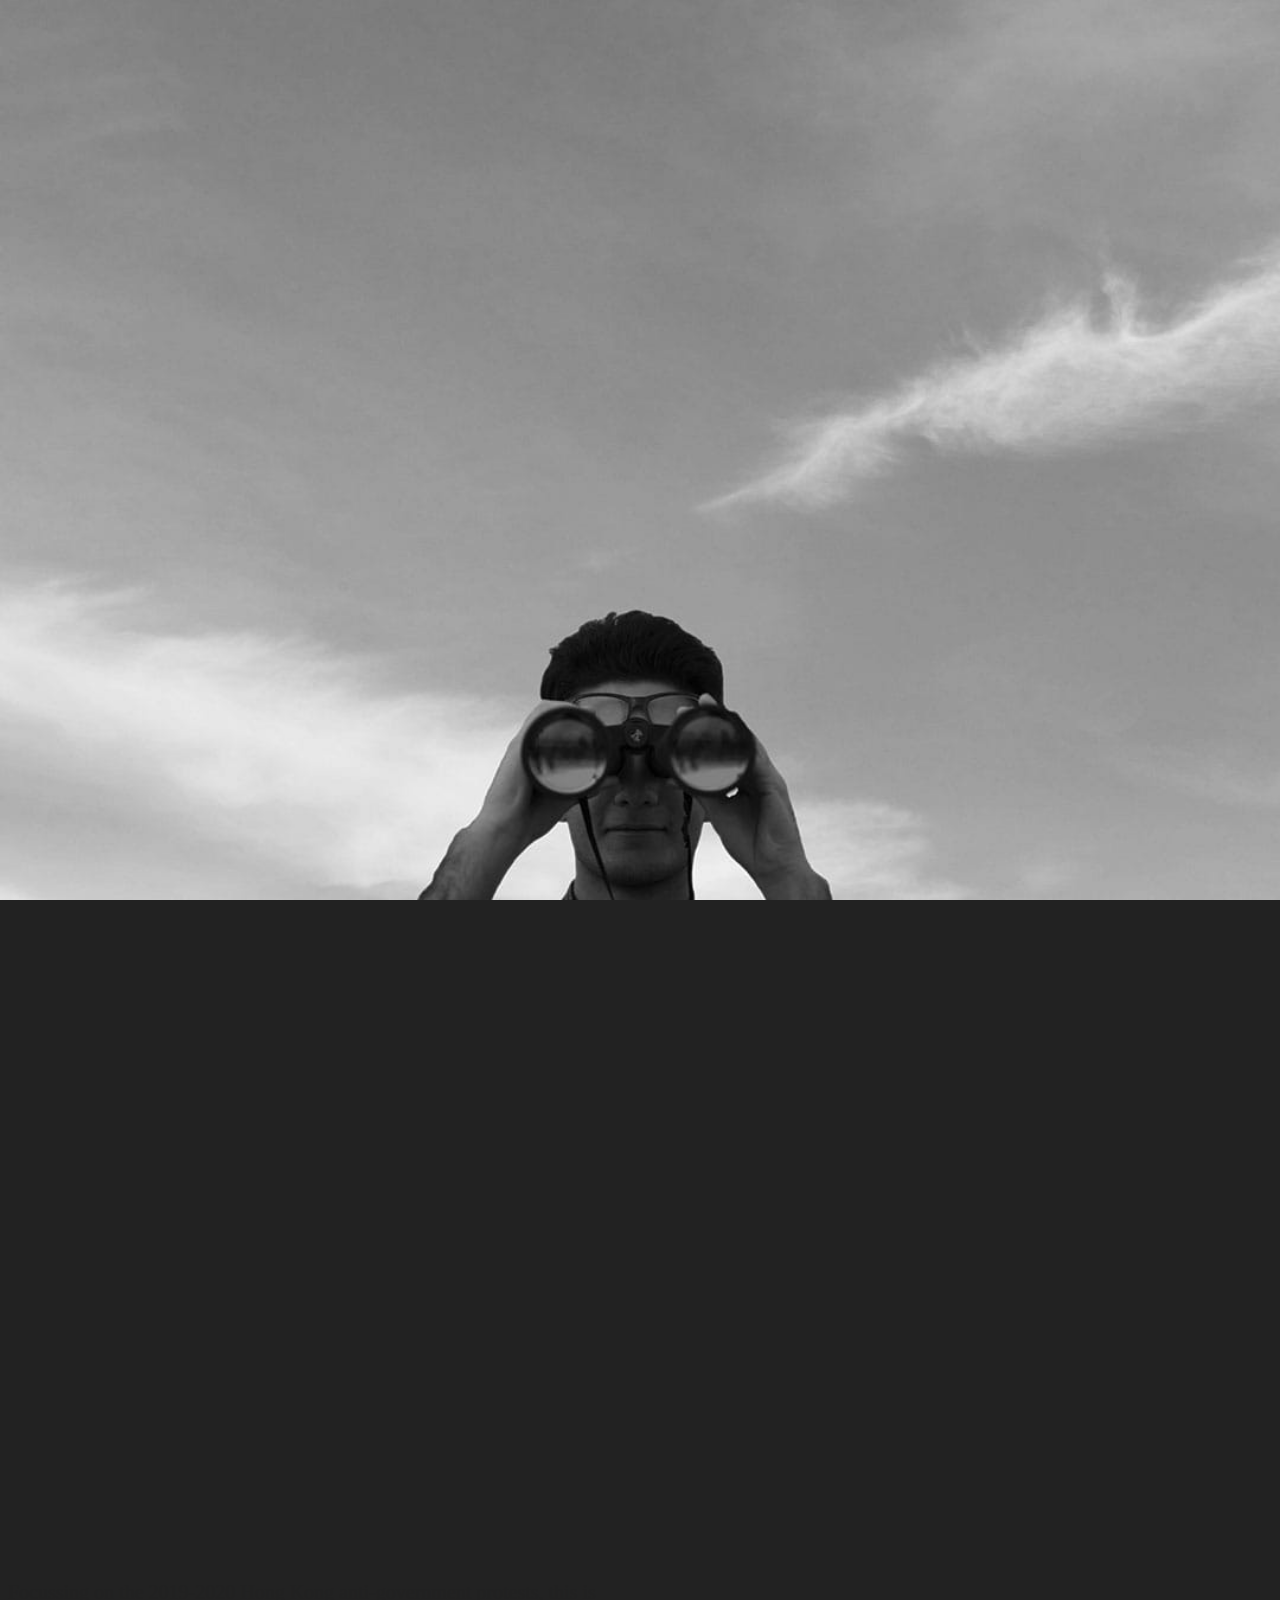
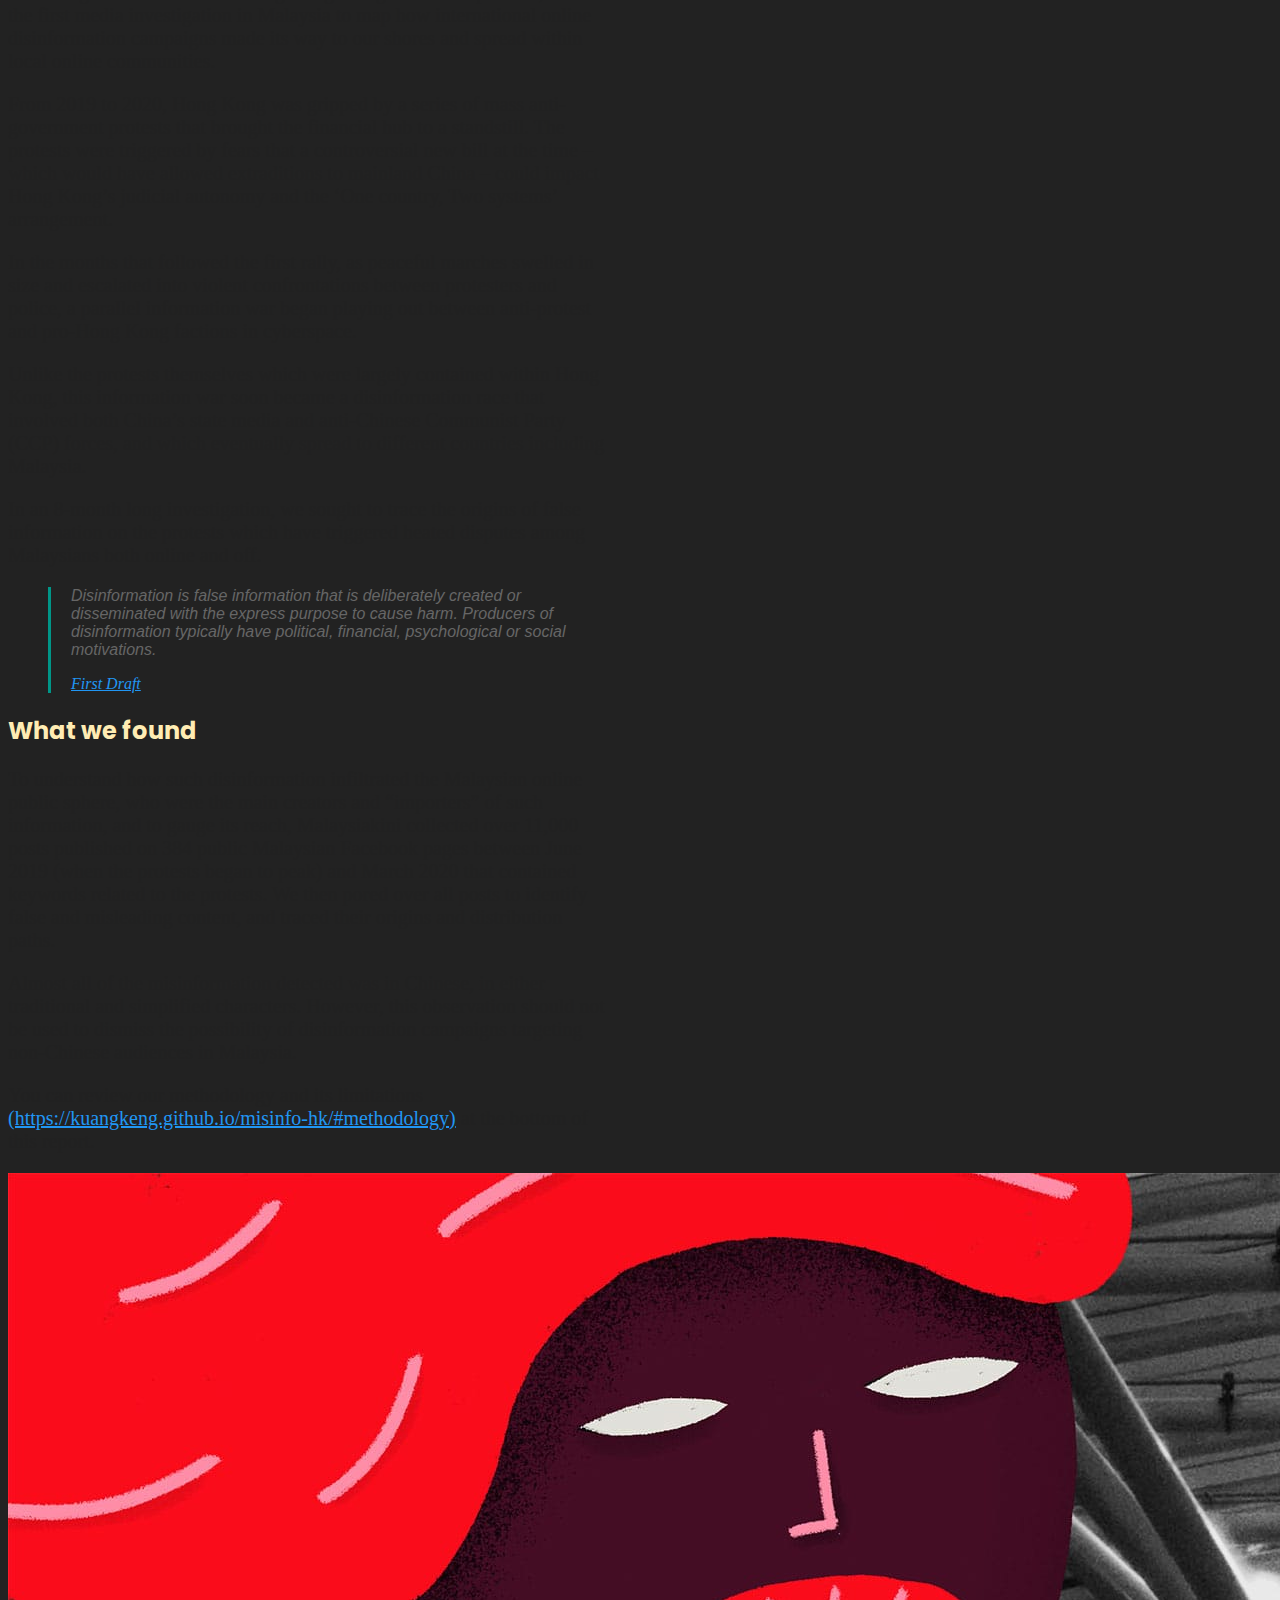
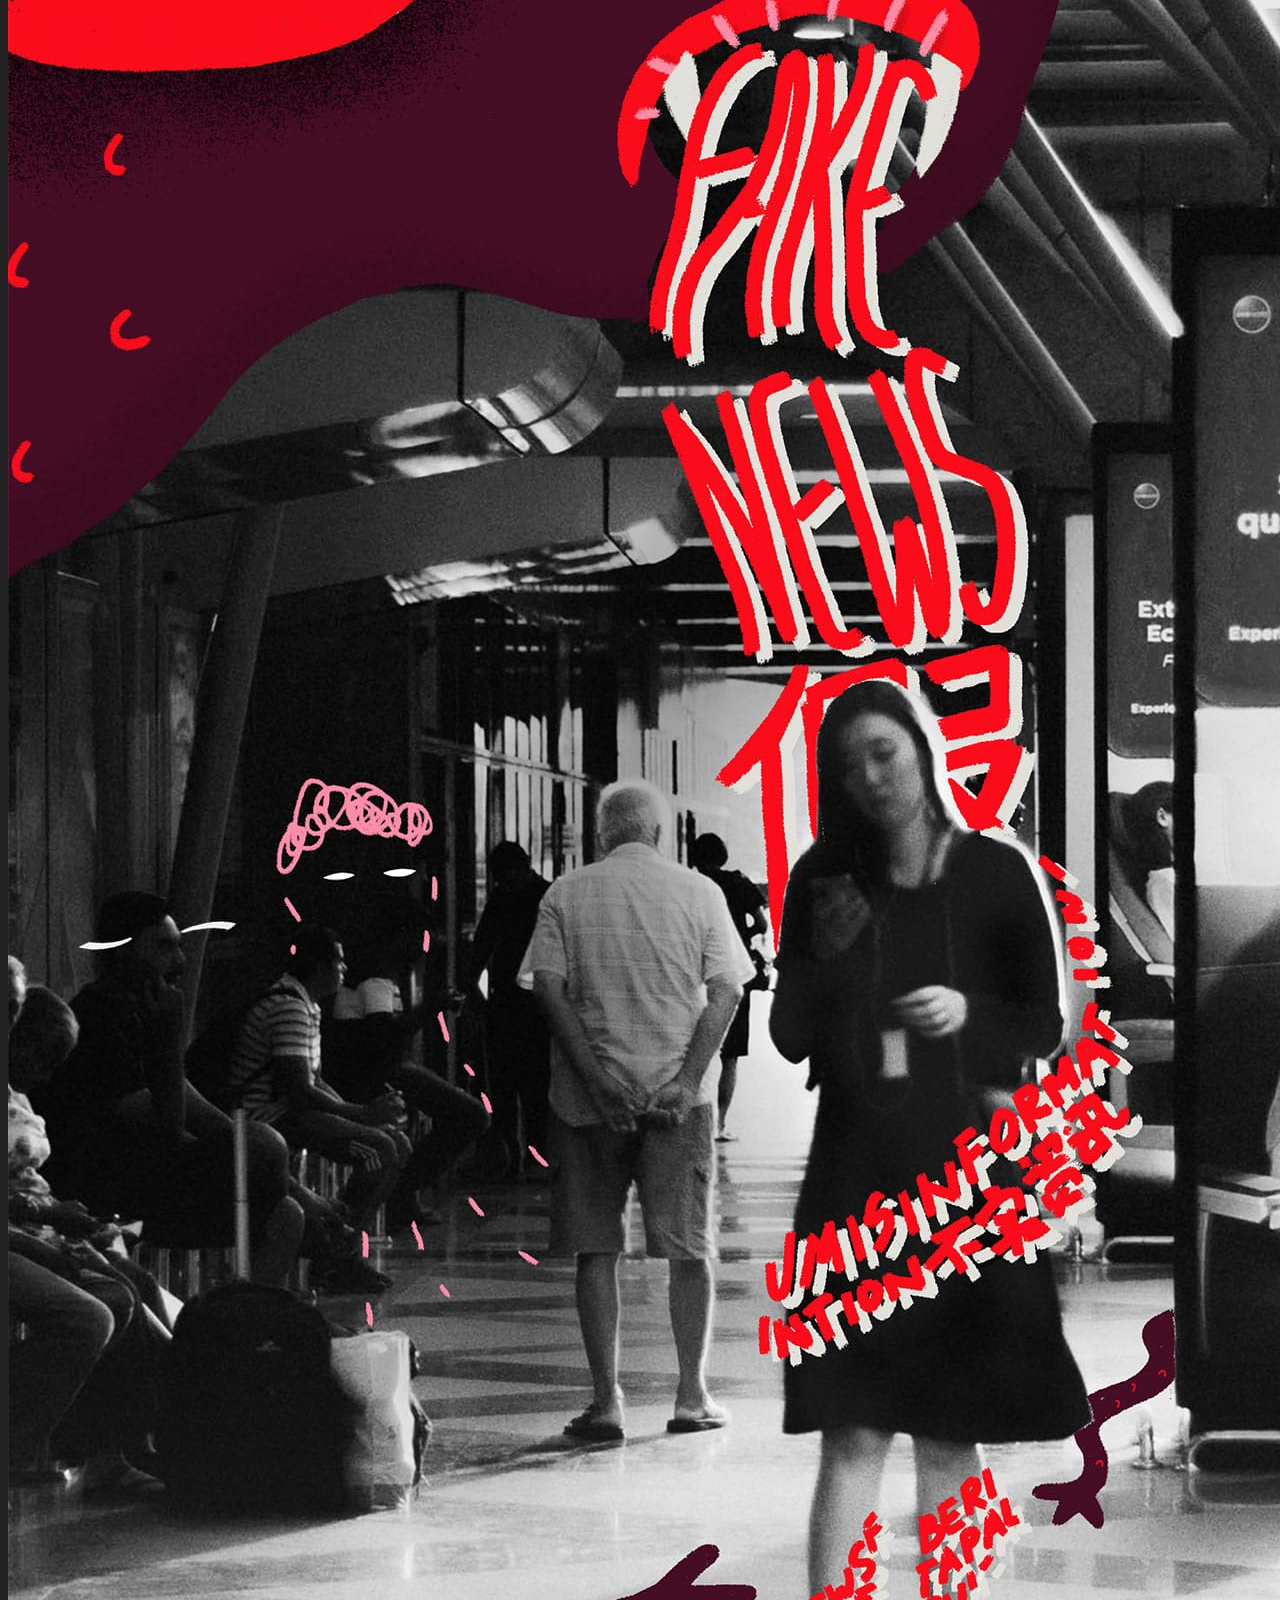
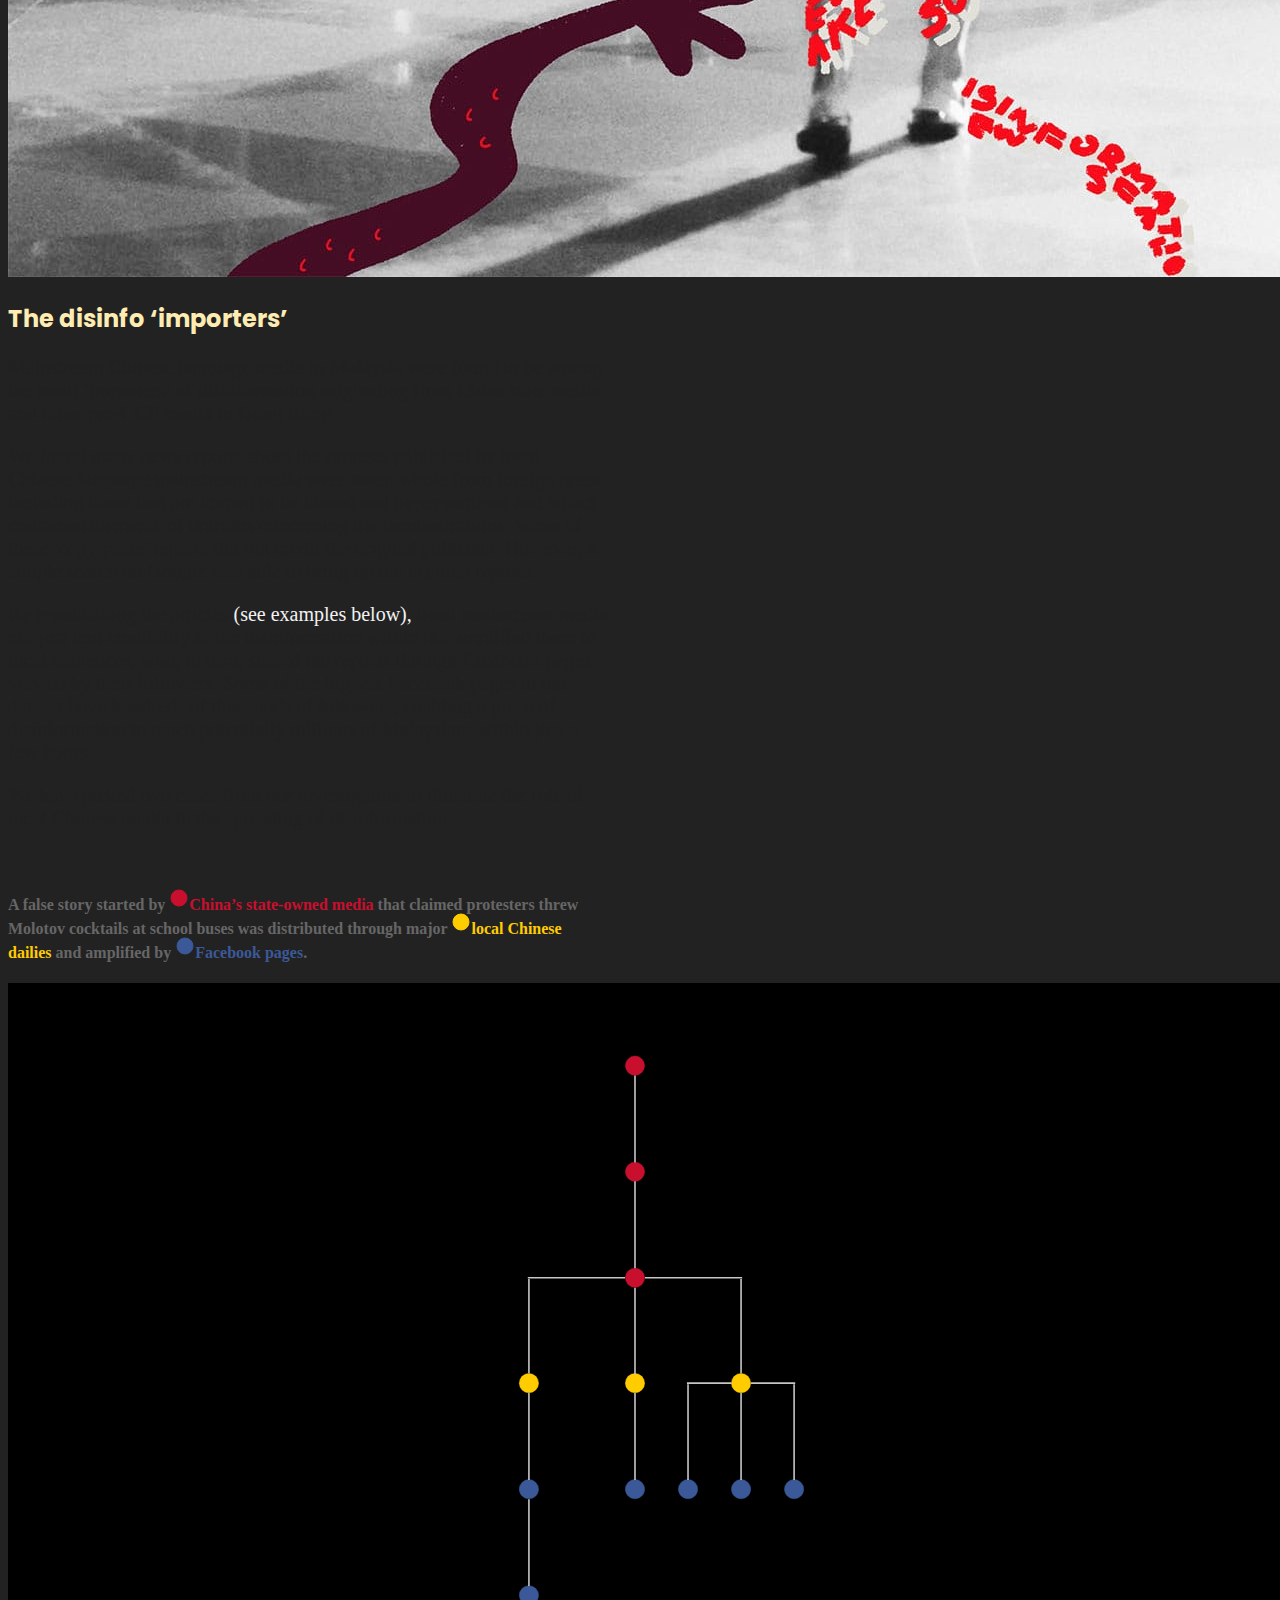
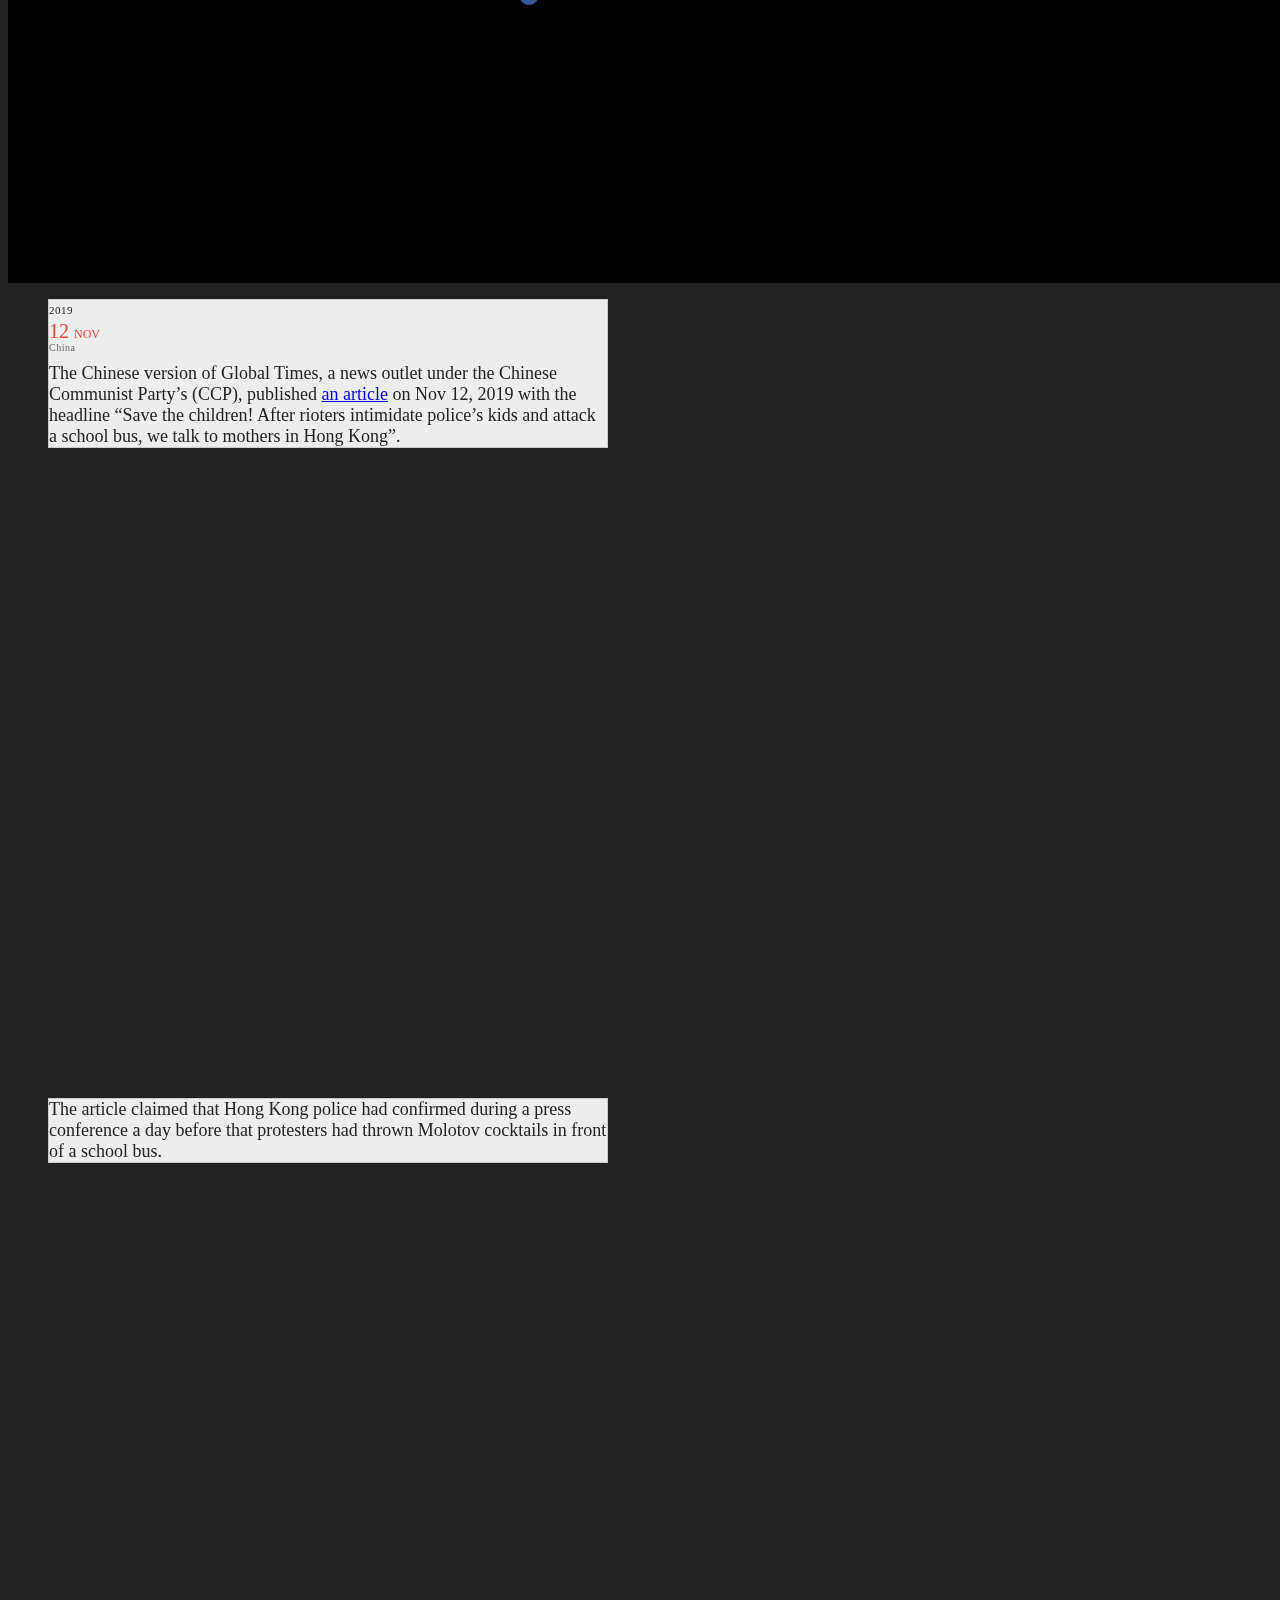
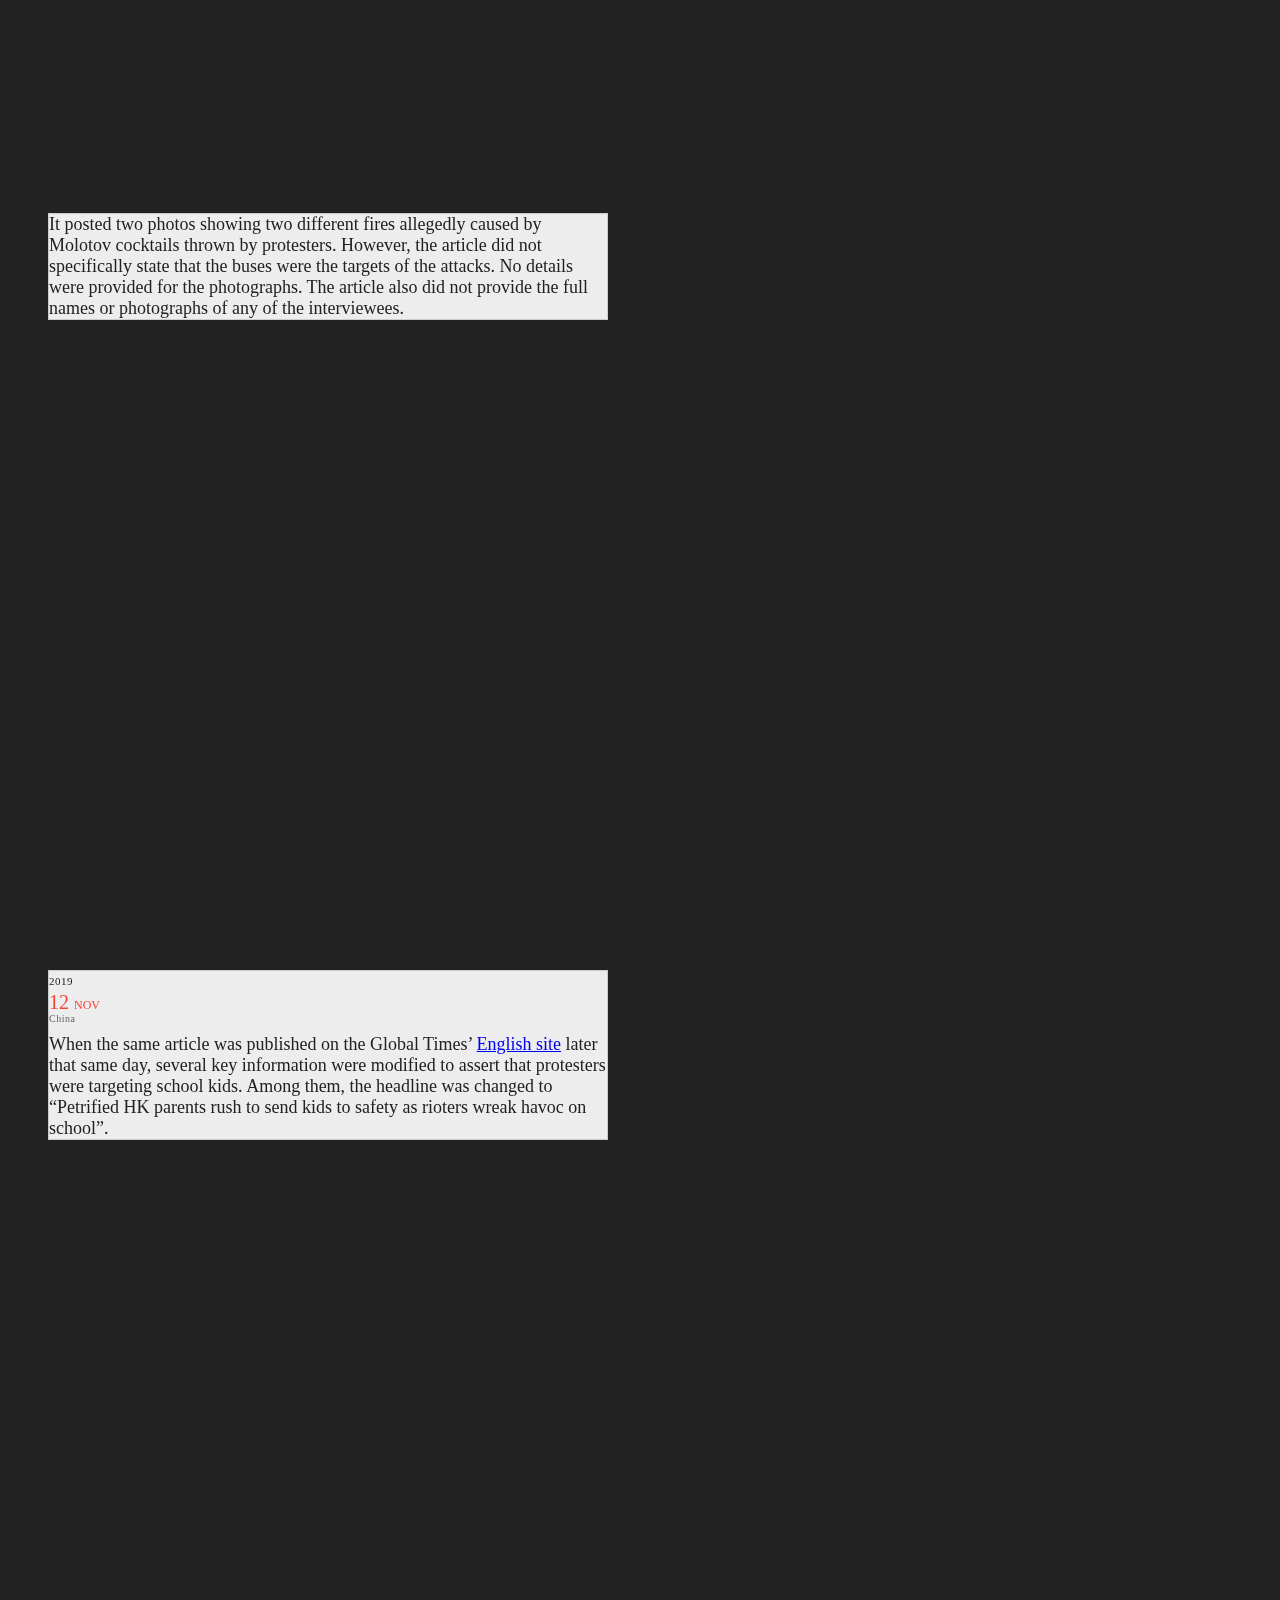
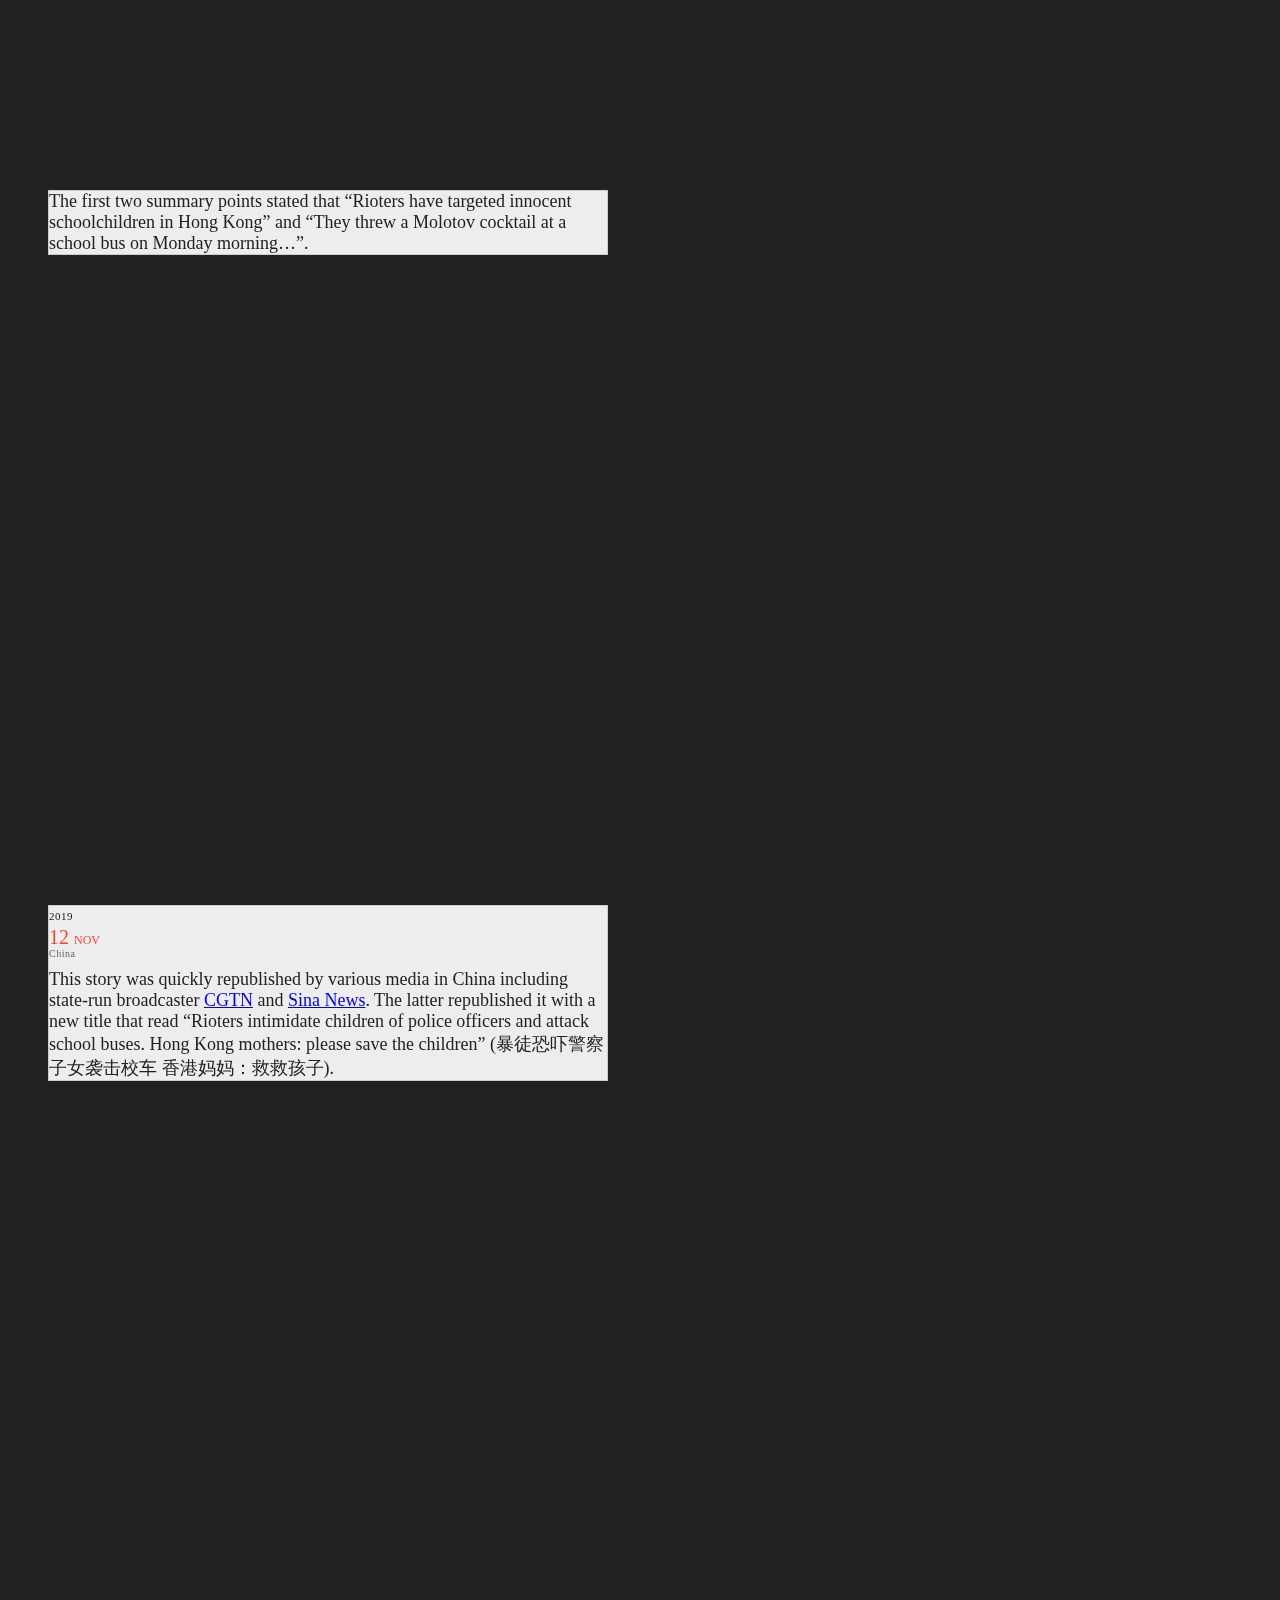
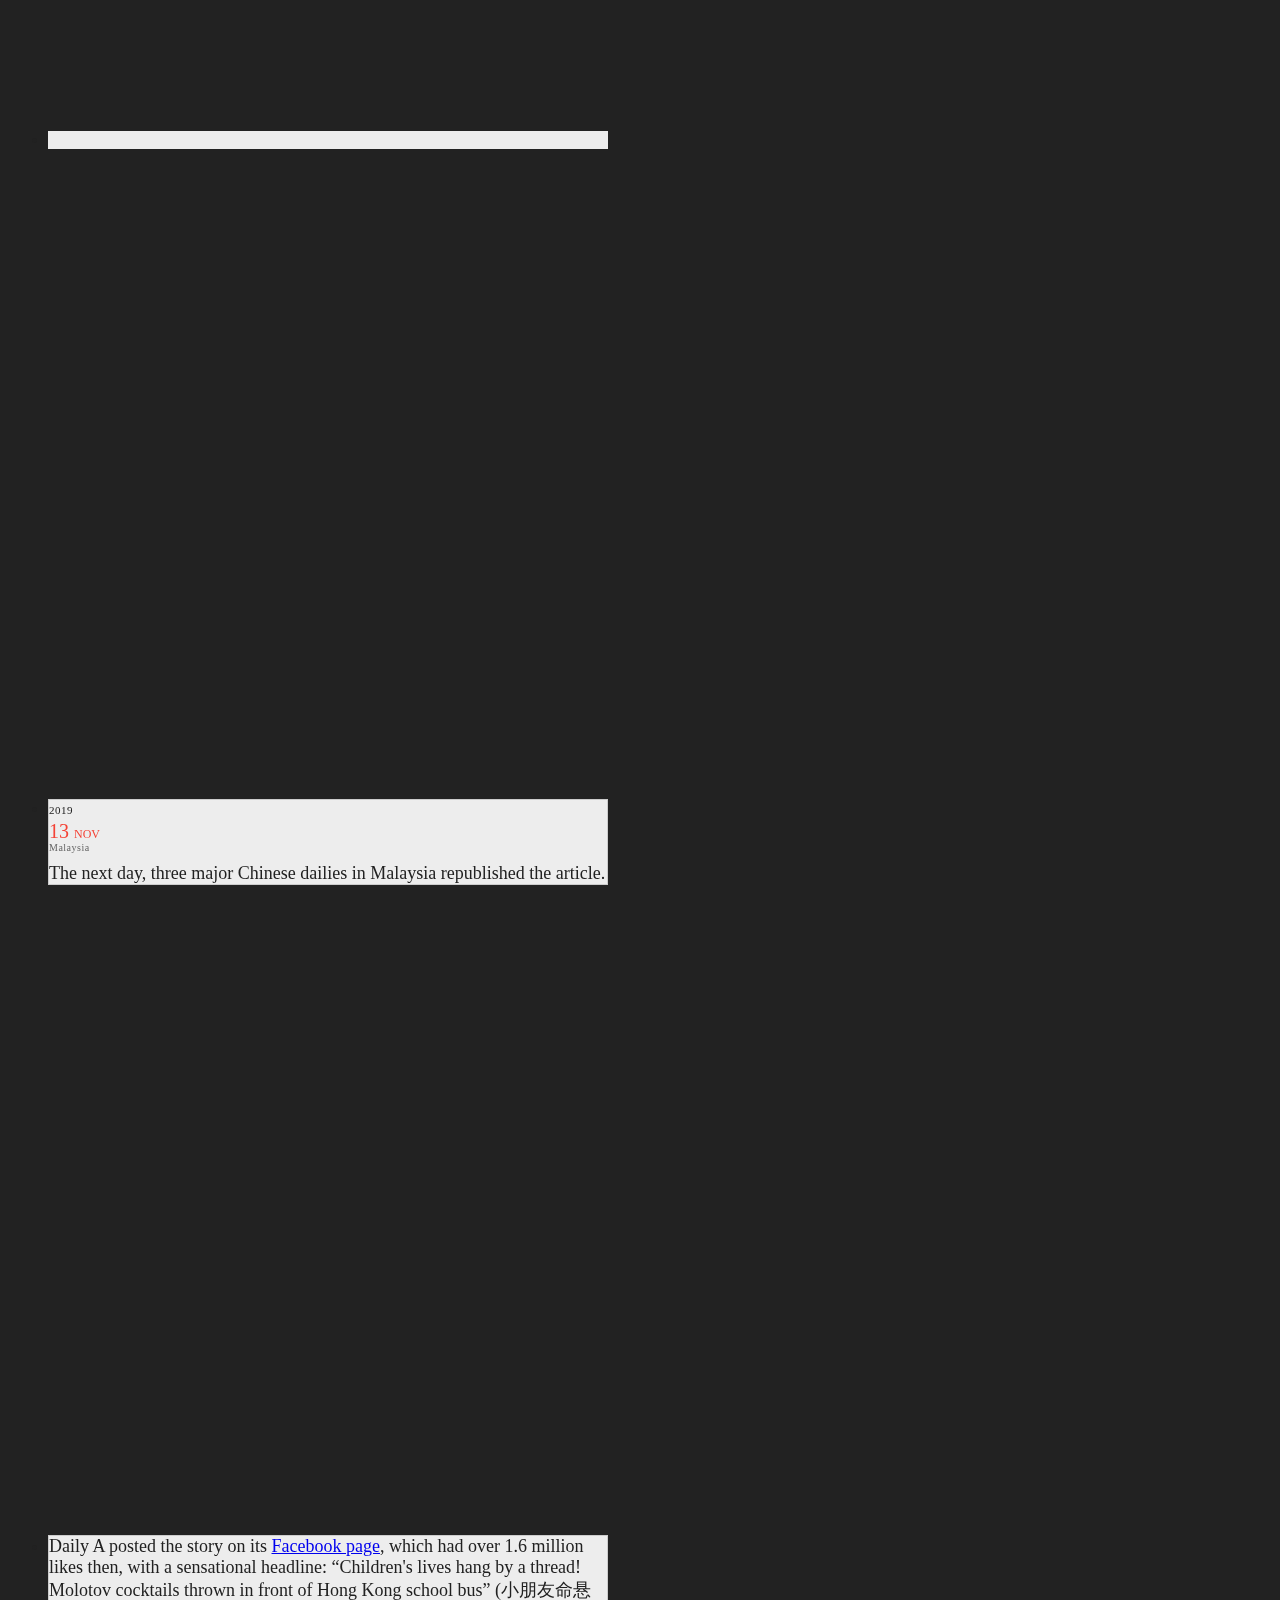
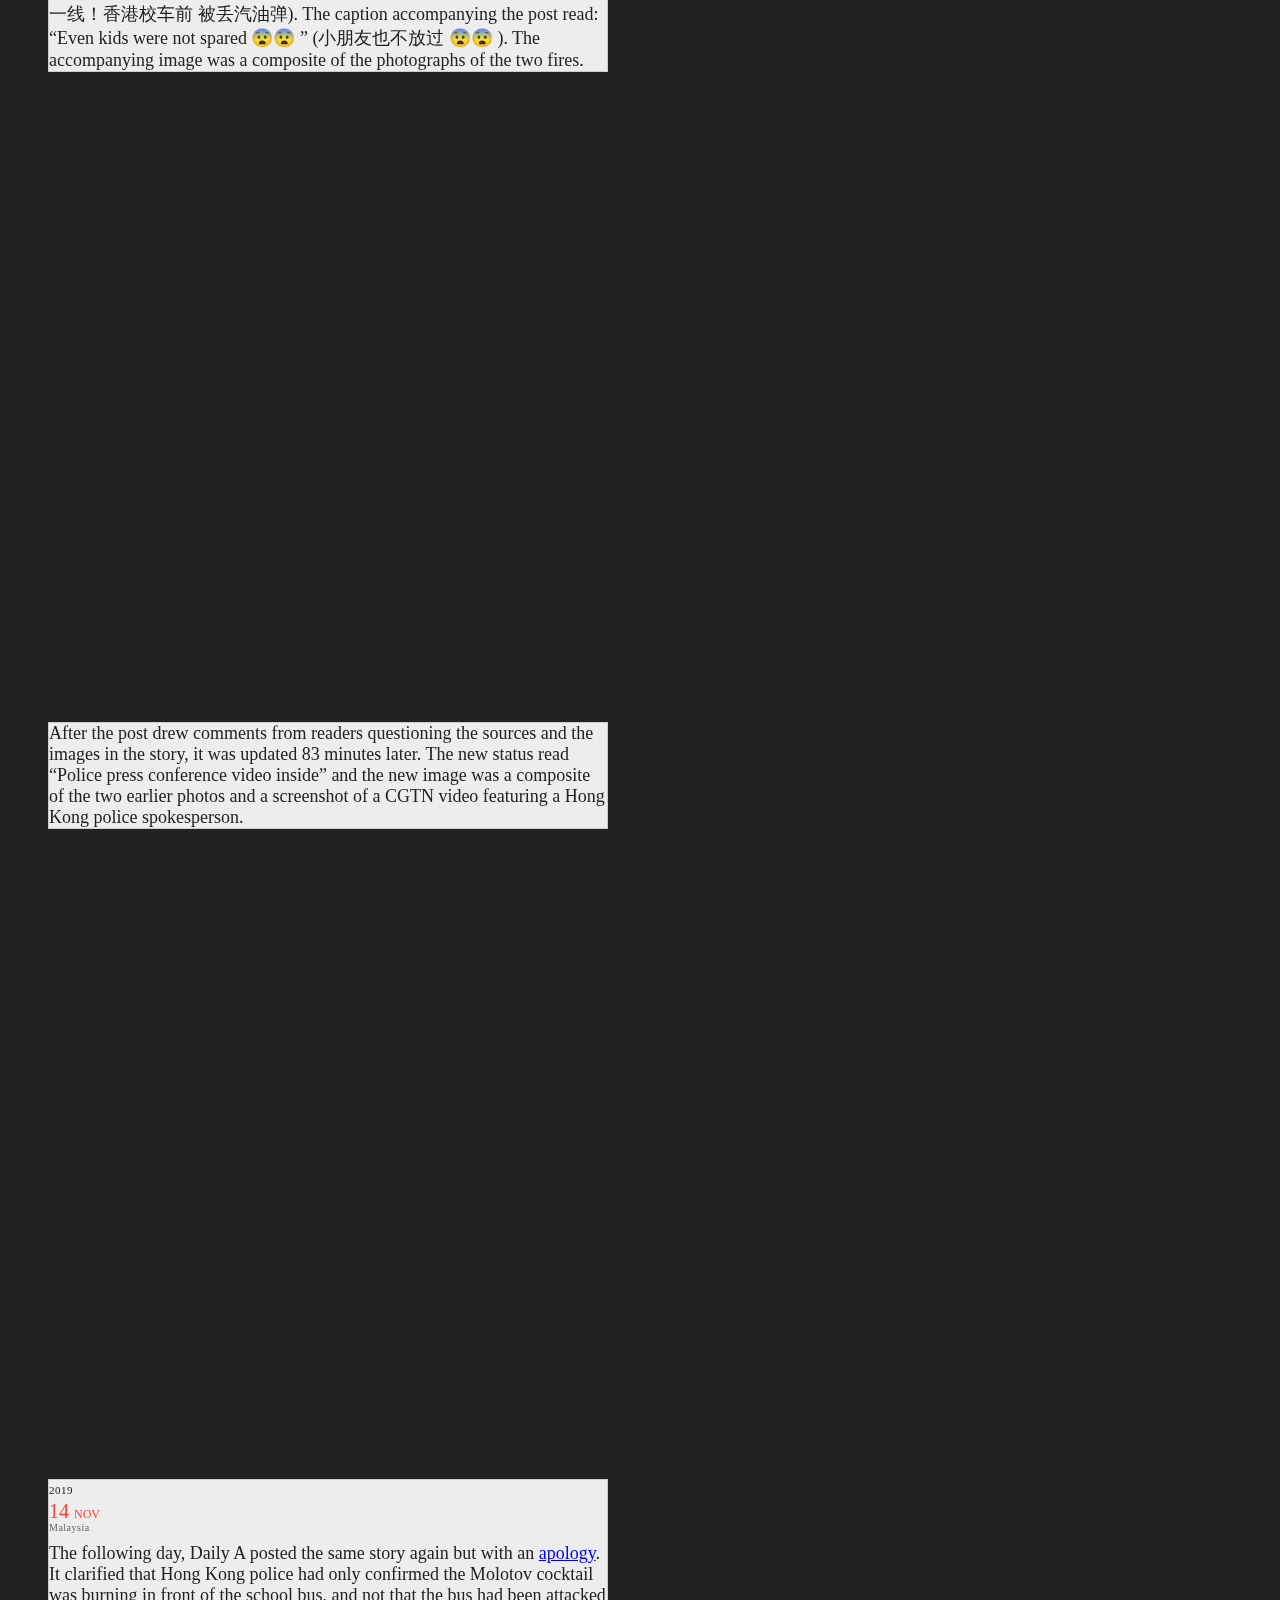
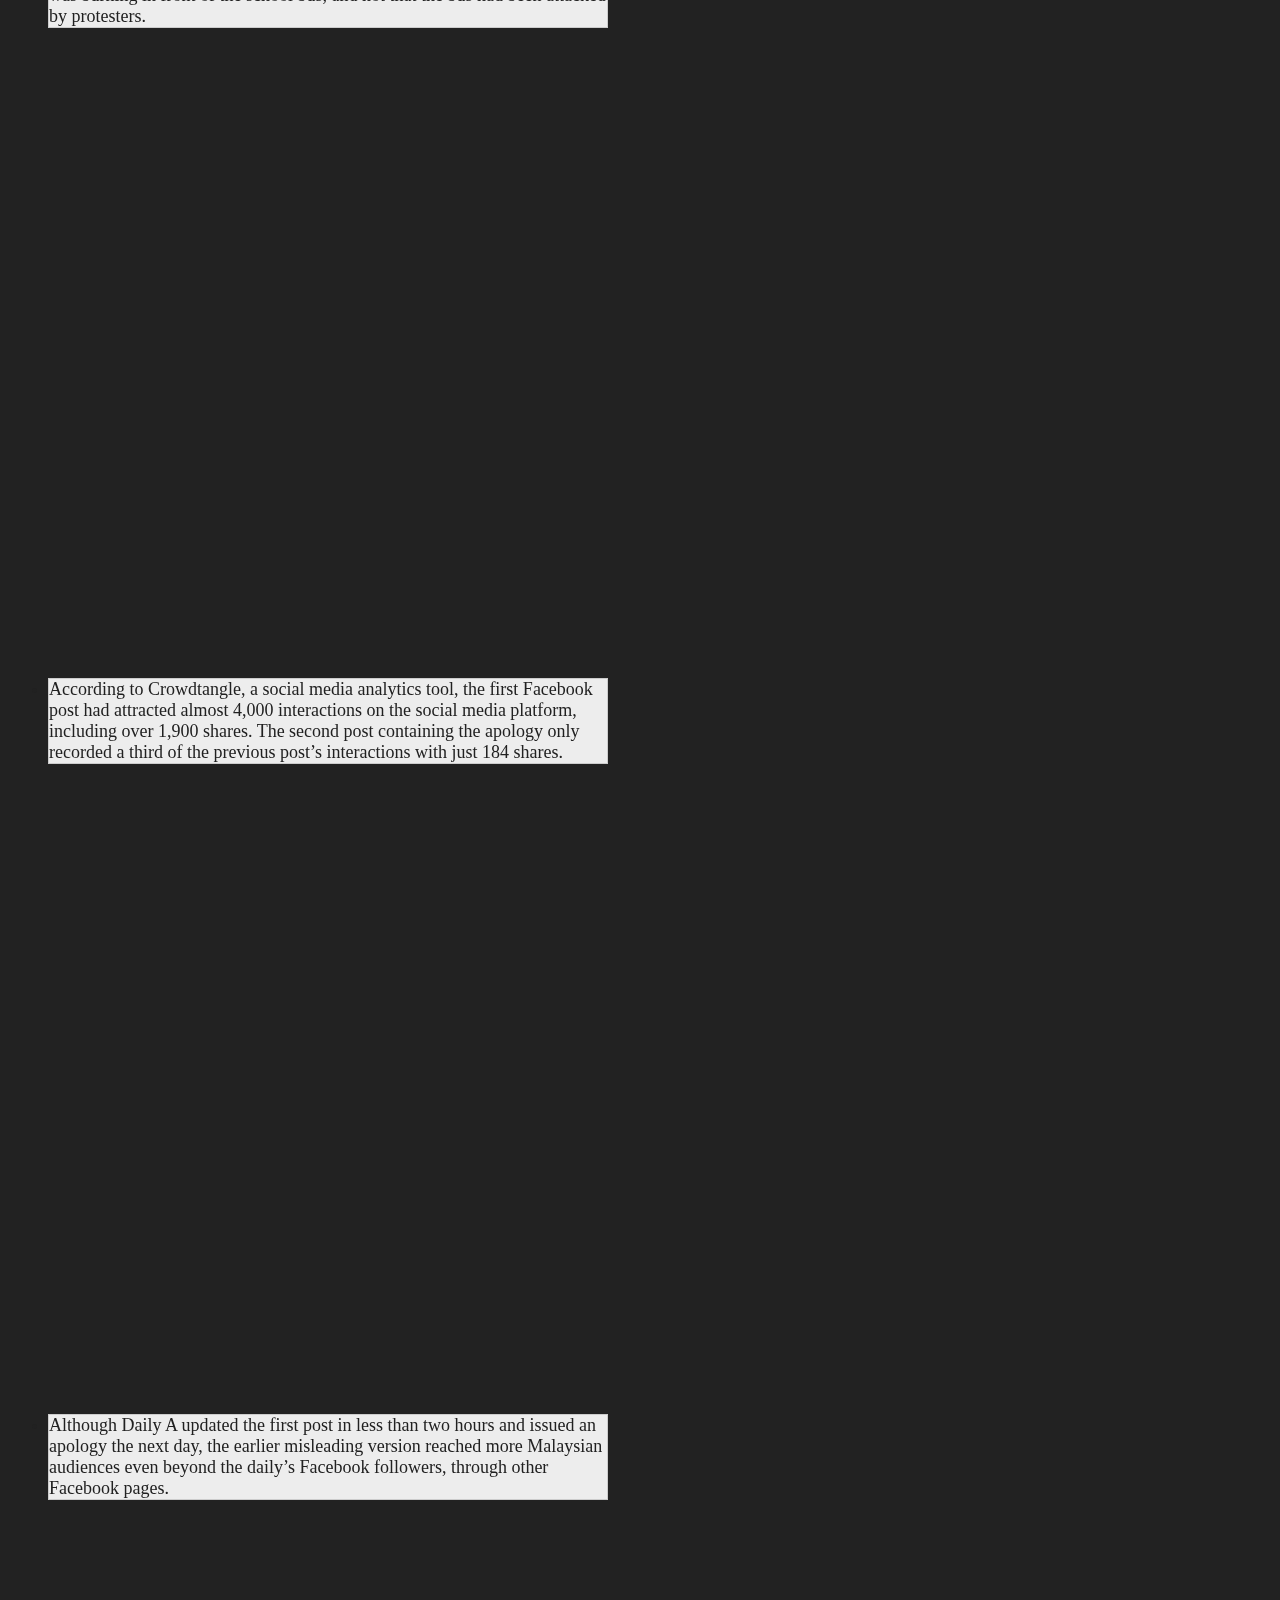
==== commit 6a8198cb: "folder structure" ====
--- a/index.html
+++ b/index.html
@@ -1,1681 +1,39 @@
-
 <!DOCTYPE html>
-<html lang="en" dir="ltr">
-<head>
-<title>The Hong Kong infowar in Malaysia | Malaysiakini</title>
-<meta charset="utf-8">
-<meta name="viewport" content="width=device-width, initial-scale=1">
-<meta http-equiv="X-UA-Compatible" content="IE=edge">
-<meta property="fb:app_id" content="217374841612391">
-<meta property="og:locale" content="en_GB">
-<meta property="og:type" content="website">
-<meta property="og:url" content="https://pages.malaysiakini.com/may13/en/">
-<meta property="og:title" content="The Hong Kong infowar in Malaysia">
-<meta property="og:description" content="How ‘fake news’ on the Hong Kong protests reached our shores">
-<meta property="og:site_name" content="Malaysiakini">
-<meta property="og:image" content="https://pages.malaysiakini.com/may13/img/banner_1200x630_en.png">
-<link rel="canonical" href="https://pages.malaysiakini.com/may13/en/">
-<link href="https://static01.malaysiakini.com/desktop/img/apple-touch-icon.png" rel="apple-touch-icon">
-<link href="https://static01.malaysiakini.com/desktop/img/apple-touch-icon-76x76.png" rel="apple-touch-icon" sizes="76x76">
-<link href="https://static01.malaysiakini.com/desktop/img/apple-touch-icon-120x120.png" rel="apple-touch-icon" sizes="120x120">
-<link href="https://static01.malaysiakini.com/desktop/img/apple-touch-icon-152x152.png" rel="apple-touch-icon" sizes="152x152">
-<link href="https://static01.malaysiakini.com/desktop/img/apple-touch-icon-180x180.png" rel="apple-touch-icon" sizes="180x180">
-<link href="https://static01.malaysiakini.com/desktop/img/icon-android-192x192.png" rel="icon" sizes="192x192">
-<link href="https://static01.malaysiakini.com/desktop/img/icon-android-128x128.png" rel="icon" sizes="128x128">
-<link rel="shortcut icon" type="image/png" href="https://static01.malaysiakini.com/desktop/img/apple-touch-icon-76x76.png">
-<link rel="stylesheet" href="https://cdnjs.cloudflare.com/ajax/libs/uikit/3.1.4/css/uikit.min.css">
-<link href="https://fonts.googleapis.com/css2?family=Newsreader:ital,wght@0,400;0,500;1,700&display=swap" rel="stylesheet">
-<link rel="stylesheet" href="./css/style.css">
-<script src='https://cdnjs.cloudflare.com/ajax/libs/jquery/3.4.1/jquery.min.js'></script>
-<script src="https://cdnjs.cloudflare.com/ajax/libs/uikit/3.1.4/js/uikit.min.js" charset="utf-8"></script>
-<script src="https://cdnjs.cloudflare.com/ajax/libs/uikit/3.1.4/js/uikit-icons.min.js" charset="utf-8"></script>
-</head>
+<html lang="en">
+  <head>
+    <title>The Hong Kong infowar in Malaysia | Malaysiakini</title>
+    <meta charset="utf-8">
+    <meta name="viewport" content="width=device-width, initial-scale=1">
+    <meta http-equiv="X-UA-Compatible" content="IE=edge">
+    <meta property="fb:app_id" content="217374841612391">
+    <meta property="og:locale" content="en_GB">
+    <meta property="og:type" content="website">
+    <meta property="og:url" content="https://pages.malaysiakini.com/may13/en/">
+    <meta property="og:title" content="The Hong Kong infowar in Malaysia">
+    <meta property="og:description" content="How ‘fake news’ on the Hong Kong protests reached our shores">
+    <meta property="og:site_name" content="Malaysiakini">
+    <meta property="og:image" content="https://pages.malaysiakini.com/may13/img/banner_1200x630_en.png">
+    <link rel="canonical" href="https://pages.malaysiakini.com/may13/en/">
+    <link href="https://static01.malaysiakini.com/desktop/img/apple-touch-icon.png" rel="apple-touch-icon">
+    <link href="https://static01.malaysiakini.com/desktop/img/apple-touch-icon-76x76.png" rel="apple-touch-icon" sizes="76x76">
+    <link href="https://static01.malaysiakini.com/desktop/img/apple-touch-icon-120x120.png" rel="apple-touch-icon" sizes="120x120">
+    <link href="https://static01.malaysiakini.com/desktop/img/apple-touch-icon-152x152.png" rel="apple-touch-icon" sizes="152x152">
+    <link href="https://static01.malaysiakini.com/desktop/img/apple-touch-icon-180x180.png" rel="apple-touch-icon" sizes="180x180">
+    <link href="https://static01.malaysiakini.com/desktop/img/icon-android-192x192.png" rel="icon" sizes="192x192">
+    <link href="https://static01.malaysiakini.com/desktop/img/icon-android-128x128.png" rel="icon" sizes="128x128">
+    <link rel="shortcut icon" type="image/png" href="https://static01.malaysiakini.com/desktop/img/apple-touch-icon-76x76.png">
+    <link rel="stylesheet" href="https://cdnjs.cloudflare.com/ajax/libs/uikit/3.1.4/css/uikit.min.css">
+    <link href="https://fonts.googleapis.com/css2?family=Poppins:wght@300;400;700&display=swap" rel="stylesheet">
+    <link rel="stylesheet" href="../css/style.css">
+    <script src='https://cdnjs.cloudflare.com/ajax/libs/jquery/3.4.1/jquery.min.js'></script>
+    <script src="https://cdnjs.cloudflare.com/ajax/libs/uikit/3.1.4/js/uikit.min.js" charset="utf-8"></script>
+    <script src="https://cdnjs.cloudflare.com/ajax/libs/uikit/3.1.4/js/uikit-icons.min.js" charset="utf-8"></script>
+  </head>
 <body>
-<div style="position: relative;">
-	<nav class="uk-navbar uk-navbar-container uk-navbar-transparent uk-light" style="background:rgba(0,0,0,.2);" uk-navbar uk-sticky>
-		<div class="uk-navbar-left">
-		<div class="uk-navbar-item uk-logo">
-		<a href="https://www.malaysiakini.com/en"><img src="[data-uri]" width="50" height="50" alt="Malaysiakini"></a>
-		</div>
-		<ul class="uk-navbar-nav uk-margin-right uk-visible@s">
-		<li><a href="#local-media" uk-scroll="offset:80">Local media</a></li>
-		<li><a href="#facebook-pages" uk-scroll="offset:80">Facebook pages</a></li>
-		<li><a href="#chinese-embassy" uk-scroll="offset:80">Chinese embassy</a></li>
-		<li class="uk-visible@m"><a href="#methodology" uk-scroll="offset:80">Methodology</a></li>
-		<li class="uk-visible@m"><a href="#limitations" uk-scroll="offset:80">Limitations</a></li>
-		<li><a href="#our-data" uk-scroll="offset:80">Our data</a></li>
-		</ul>
-		</div>
-		<div class="uk-navbar-right">
-		<ul class="uk-navbar-nav uk-margin-right">
-		<li class="uk-active uk-hidden"><a href="../en/">EN</a></li>
-		<li><a href="../my/">BM</a></li>
-		<li><a href="../zh">中文</a></li>
-		</ul>
-		<a href="#modal-menu" class="uk-navbar-item uk-hidden@s" uk-toggle><span uk-icon="icon:menu;ratio:2;"></span></a>
-		<div id="modal-menu" class="uk-modal-full" uk-modal>
-		<div class="uk-modal-dialog uk-flex uk-flex-middle uk-flex-center" uk-height-viewport>
-		<button class="uk-modal-close-full uk-close-large" type="button" uk-close></button>
-		<ul class="uk-list uk-list-large">
-		<li class="uk-nav-header">On this page</li>
-		<li><a href="#local-media" class="uk-button uk-button-text uk-text-large" uk-scroll="offset:80" uk-toggle="#modal-menu">Local media</a></li>
-		<li><a href="#facebook-pages" class="uk-button uk-button-text uk-text-large" uk-scroll="offset:80" uk-toggle="#modal-menu">Facebook pages</a></li>
-		<li><a href="#chinese-embassy" class="uk-button uk-button-text uk-text-large" uk-scroll="offset:80" uk-toggle="#modal-menu">Chinese embassy</a></li>
-		<li><a href="#methodology" class="uk-button uk-button-text uk-text-large" uk-scroll="offset:80" uk-toggle="#modal-menu">Methodology</a></li>
-		<li><a href="#limitations" class="uk-button uk-button-text uk-text-large" uk-scroll="offset:80">Limitations</a></li>
-		<li><a href="#our-data" class="uk-button uk-button-text uk-text-large" uk-scroll="offset:80">Our data</a></li>
-		</ul>
-		</div>
-		</div>
-		</div>
-	</nav>
-	<div class="uk-padding-large uk-padding-remove-left uk-padding-remove-right uk-position-relative" style="z-index: 99";>
-	<section class="uk-position-relative">
-	<div class="uk-container uk-container-small uk-text-center uk-light" id="headline-trigger-1">
-		<h1 class="uk-heading-medium uk-margin-bottom" uk-scrollspy="cls:uk-animation-fade;delay:300;" style="color:#d32f2f;">The Hong Kong infowar<br />in Malaysia</h1>
-		<p uk-scrollspy="cls:uk-animation-fade;delay:1200;">( Published on Dec 13, 2020 )</p>
-		<p class="tagline uk-text-lead" uk-scrollspy="cls:uk-animation-fade;delay:1000;">How ‘fake news’ on the Hong Kong protests reached our shores</p>
-	</div>
-	</section>
-	</div>
-	<div class="uk-height-viewport" id="placeholder-1"></div>
-	<div uk-height-viewport="offset-bottom: 50" id="placeholder-2"></div>
-
-	<div class="uk-height-viewport" id="headline-container" style="z-index: 0;">
-		<div class="headline-layer" id="headline-layer-before" style="background-image:url('./img/headline-before.jpg'); background-position: bottom center;"></div>
-		<div class="headline-layer" id="headline-layer-man" style="background-image:url('./img/headline-man.png'); background-position: bottom center;"></div>
-		<div class="headline-layer" id="headline-layer-left" style="background-image:url('./img/headline-left.png');"></div>
-		<div class="headline-layer" id="headline-layer-right" style="background-image:url('./img/headline-right.png');"></div>
-		<div class="headline-layer" id="headline-layer-top" style="background-image:url('./img/headline-top.png');"></div>
-	</div>
-</div>
-
-<section id="intro" class="uk-section uk-section-secondary">
-	<div class="uk-container uk-container-xsmall">
-		<h2 hidden>Context</h2>
-		<div class="uk-child-width-1-1" uk-grid>
-			<p class="uk-text-large">Focussing on the 2019-2020 Hong Kong anti-government protests, this is the first media investigation in Malaysia to map how international online disinformation campaigns made its way to our shores and spread within local online communities.</p>
-			<p class="uk-text-large">From 2019 to 2020, Hong Kong was gripped by a series of mass anti-government protests that brought the financial hub to a standstill. The protests were triggered by fears that a controversial new bill at the time – which would have allowed extraditions to mainland China – could impact Hong Kong’s judicial autonomy and the ‘One country, Two systems’ arrangement.</p>
-			<p class="uk-text-large">In the months that followed the first rally, as peaceful marches swelled in size and escalated into violent confrontations between protesters and police, a parallel information war began playing out between anti-protest and pro-Hong Kong factions in cyberspace.</p>
-			<p class="uk-text-large">Unlike the protests themselves which were largely contained within Hong Kong, this information war soon became a disinformation race that involved both China’s state media and anti-Chinese Communist Party (CCP) forces, and which eventually spread to different countries including Malaysia.</p>	
-			<p class="uk-text-large">In an 8-month long investigation, we sought to trace the origins of false information on the protests which have triggered heated disputes among Malaysians both online and off.</p>
-		</div>
-		<div class="uk-card uk-card-default uk-card-small uk-card-body uk-margin-medium-top uk-border-rounded">
-            <blockquote cite="#">
-				<p class="uk-margin-small-bottom">Disinformation is false information that is deliberately created or disseminated with the express purpose to cause harm. Producers of disinformation typically have political, financial, psychological or social motivations.</p>
-				<footer><cite><a class="uk-link-text" href="https://firstdraftnews.org/" target="_blank">First Draft</a></cite></footer>
-			</blockquote>
-        </div>
-	</div>
-</section>
-
-<section id="local-media" class="uk-section uk-section-secondary uk-padding-remove-bottom">
-	<div class="uk-container uk-container-xsmall">
-		<h2 class="uk-heading-small">What we found</h2>
-		<p class="uk-text-large">To understand how such disinformation infiltrated the Malaysian online public sphere, who were the main creators and “importers” of such information, and to gauge its reach, Malaysiakini collected over 11,000 posts published on 384 public Malaysian Facebook pages between June 2019 (when the protests began to peak) and March 2020 that contained keywords related to the protests. We then pored over all posts to identify false and misleading content, and traced their origins and distribution paths.</p>
-		<p class="uk-text-large">Almost all of the misinformation detected was in Chinese, in either traditional and simplified characters. However, this observation should not be used to dismiss the possibility of disinformation campaigns targeting non-Chinese audiences in Malaysia.</p>
-		<p class="uk-text-large">You can review our methodology and its limitations <a class="uk-link-text" href="#methodology">(https://kuangkeng.github.io/misinfo-hk/#methodology)</a> at the bottom of this report.</p>
-		<img src="./img/Interior-Illustration2.jpg" alt="The Hong Kong infowar in Malaysia" />
-        <h2 class="uk-heading-small" style="color: #FFECB3;">The disinfo ‘importers’</h2>
-        <p class="uk-text-large">Mainstream Chinese language media in Malaysia were found to be among the main ‘importers’ of disinformation originating from China state media and other pro-CCP media in Hong Kong.</p>
-		<p class="uk-text-large">We found many news reports about the protests published by local Chinese language mainstream media were taken whole from foreign press including those that are known to be biased and hyper-partisan and which contained elements of untruths concerning the demonstrations. Some of these 'copy-paste' reports did not credit the original publisher. However, a simple search on Google was able to bring up the original reports.</p>
-        <p class="uk-text-large">By republishing the articles <span style="color: #f2f2f2;">(see examples below),</span> local mainstream media not just lent credibility to the disinformation within but amplified them to local audiences, who, in turn, shared the reports through Facebook pages viewed by their followers. Some of the biggest Facebook pages in our dataset have hundreds of thousands of followers, enabling a piece of  disinformation to reach potentially millions of Malaysians within just a few hours.</p>
-        <p class="uk-text-large">We have picked two cases from our investigation to illustrate the role of local Chinese media in the spreading of disinformation.</p>
-	</div>
-	<div class="uk-container uk-container-xsmall uk-padding-large">
-		<div class="uk-card uk-card-default uk-card-body uk-border-rounded ">
-			<h4 class="uk-text-bold" style="color: #222;">Case 1</h4>
-			<h4 style="color: #666; margin-top: 0px;">A false story started by <svg class="inline-circle" height="20" width="20"><circle style="fill:#C8102E;stroke:#C8102E;stroke-miterlimit:10;" cx="10" cy="10" r="8"/></svg><span style="color:#C8102E">China’s state-owned media</span> that claimed protesters threw Molotov cocktails at school buses was distributed through major <svg class="inline-circle" height="20" width="20"><circle style="fill:#FFCC00;stroke:#FFCC00;stroke-miterlimit:10;" cx="10" cy="10" r="8"/></svg><span style="color:#FFCC00">local Chinese dailies</span> and amplified by <svg class="inline-circle" height="20" width="20"><circle style="fill:#3B5998;stroke:#3B5998;stroke-miterlimit:10;" cx="10" cy="10" r="8"/></svg><span style="color:#3B5998">Facebook pages</span>.</h4>    
-		</div>
-	</div>
-</section>
-
-<div id="map1" class="map uk-height-viewport" uk-sticky="bottom:#map-texts-1">
-	<div class="screenshot-background">
-		<div class="uk-container screenshot-box">
-			<img class="screenshot-img" src="">
-		</div>
-	</div>	
-	<div class="g-hk-misinfo-box" id="g-hk-misinfo-1-box">
-		<div id="g-hk-misinfo-1-Artboard_1" class="g-artboard" style="max-width: 750px;max-height: 1334px;" data-aspect-ratio="0.562" data-min-width="0">
-			<div style="padding: 0 0 177.8667% 0;"></div>
-			<div class="g-aiImg">
-				<svg version="1.1" xmlns="http://www.w3.org/2000/svg" xmlns:xlink="http://www.w3.org/1999/xlink" x="0px" y="0px" viewBox="0 0 750 1334" style="enable-background:new 0 0 750 1334;" xml:space="preserve">
-					<g id="Layer_1">
-						<circle class="st0" cx="151.73" cy="750.26" r="17.96"/>
-						<circle id="case1-4" class="st0a pulse-c" cx="151.73" cy="750.26" r="17.96">
-							<animate attributeName="r" from="13" to="40" dur="2s" begin="0s" repeatCount="indefinite"/>
-							<animate attributeName="opacity" from="1" to="0" dur="2s" begin="0s" repeatCount="indefinite"/>
-						</circle>
-						<circle class="st1" cx="151.73" cy="949.15" r="17.96"/>
-						<circle id="case1-8" class="st1a pulse-c" cx="151.73" cy="949.15" r="17.96">
-							<animate attributeName="r" from="13" to="40" dur="2s" begin="0s" repeatCount="indefinite"/>
-							<animate attributeName="opacity" from="1" to="0" dur="2s" begin="0s" repeatCount="indefinite"/>
-						</circle>
-						<circle class="st1" cx="350.62" cy="949.15" r="17.96"/>
-						<circle id="case1-9" class="st1a pulse-c" cx="350.62" cy="949.15" r="17.96">
-							<animate attributeName="r" from="13" to="40" dur="2s" begin="0s" repeatCount="indefinite"/>
-							<animate attributeName="opacity" from="1" to="0" dur="2s" begin="0s" repeatCount="indefinite"/>
-						</circle>
-						<circle class="st1" cx="450.07" cy="949.15" r="17.96"/>
-						<circle id="case1-10" class="st1a pulse-c" cx="450.07" cy="949.15" r="17.96">
-							<animate attributeName="r" from="13" to="40" dur="2s" begin="0s" repeatCount="indefinite"/>
-							<animate attributeName="opacity" from="1" to="0" dur="2s" begin="0s" repeatCount="indefinite"/>
-						</circle>
-						<circle class="st1" cx="549.51" cy="949.15" r="17.96"/>
-						<circle id="case1-11" class="st1a pulse-c" cx="549.51" cy="949.15" r="17.96">
-							<animate attributeName="r" from="13" to="40" dur="2s" begin="0s" repeatCount="indefinite"/>
-							<animate attributeName="opacity" from="1" to="0" dur="2s" begin="0s" repeatCount="indefinite"/>
-						</circle>
-						<circle class="st1" cx="648.96" cy="949.15" r="17.96"/>
-						<circle id="case1-12" class="st1a pulse-c" cx="648.96" cy="949.15" r="17.96">
-							<animate attributeName="r" from="13" to="40" dur="2s" begin="0s" repeatCount="indefinite"/>
-							<animate attributeName="opacity" from="1" to="0" dur="2s" begin="0s" repeatCount="indefinite"/>
-						</circle>
-						<circle class="st1" cx="151.73" cy="1148.04" r="17.96"/>
-						<circle id="case1-13" class="st1a pulse-c" cx="151.73" cy="1148.04" r="17.96">
-							<animate attributeName="r" from="13" to="40" dur="2s" begin="0s" repeatCount="indefinite"/>
-							<animate attributeName="opacity" from="1" to="0" dur="2s" begin="0s" repeatCount="indefinite"/>
-						</circle>
-						<circle class="st0" cx="350.62" cy="750.26" r="17.96"/>
-						<circle id="case1-5" class="st0a pulse-c" cx="350.62" cy="750.26" r="17.96">
-							<animate attributeName="r" from="13" to="40" dur="2s" begin="0s" repeatCount="indefinite"/>
-							<animate attributeName="opacity" from="1" to="0" dur="2s" begin="0s" repeatCount="indefinite"/>
-						</circle>
-						<circle class="st2" cx="350.62" cy="552.74" r="17.96"/>
-						<circle id="case1-3" class="st2a pulse-c" cx="350.62" cy="552.74" r="17.96">
-							<animate attributeName="r" from="13" to="40" dur="2s" begin="0s" repeatCount="indefinite"/>
-							<animate attributeName="opacity" from="1" to="0" dur="2s" begin="0s" repeatCount="indefinite"/>
-						</circle>
-						<circle class="st2" cx="350.62" cy="353.85" r="17.96"/>
-						<circle id="case1-2" class="st2a pulse-c" cx="350.62" cy="353.85" r="17.96">
-							<animate attributeName="r" from="13" to="40" dur="2s" begin="0s" repeatCount="indefinite"/>
-							<animate attributeName="opacity" from="1" to="0" dur="2s" begin="0s" repeatCount="indefinite"/>
-						</circle>
-						<circle class="st2" cx="350.62" cy="154.96" r="17.96"/>
-						<circle id="case1-1" class="st2a pulse-c" cx="350.62" cy="154.96" r="17.96">
-							<animate attributeName="r" from="13" to="40" dur="2s" begin="0s" repeatCount="indefinite"/>
-							<animate attributeName="opacity" from="1" to="0" dur="2s" begin="0s" repeatCount="indefinite"/>
-						</circle>
-						<circle class="st0" cx="549.51" cy="750.26" r="17.96"/>
-						<circle id="case1-6" class="st0a pulse-c" cx="549.51" cy="750.26" r="17.96">
-							<animate attributeName="r" from="13" to="40" dur="2s" begin="0s" repeatCount="indefinite"/>
-							<animate attributeName="opacity" from="1" to="0" dur="2s" begin="0s" repeatCount="indefinite"/>
-						</circle>
-						<polyline class="st3" points="350.62,371.81 350.62,453.3 350.62,534.79 "/>
-						<polyline class="st3" points="350.62,173.6 350.62,255.09 350.62,336.58 "/>
-						<line class="st3" x1="350.62" y1="571.39" x2="350.62" y2="734.37"/>
-						<line class="st3" x1="151.73" y1="768.9" x2="151.73" y2="931.89"/>
-						<line class="st3" x1="350.62" y1="768.9" x2="350.62" y2="931.89"/>
-						<line class="st3" x1="450.07" y1="752.33" x2="450.07" y2="931.89"/>
-						<line class="st3" x1="648.96" y1="752.33" x2="648.96" y2="931.89"/>
-						<line class="st3" x1="151.73" y1="967.8" x2="151.73" y2="1130.78"/>
-						<line class="st3" x1="549.51" y1="768.9" x2="549.51" y2="931.89"/>
-						<line class="st3" x1="549.51" y1="554.82" x2="549.51" y2="731.61"/>
-						<line class="st3" x1="151.73" y1="554.82" x2="151.73" y2="731.61"/>
-						<path class="st3" d="M368.58,552.74"/>
-						<line class="st3" x1="149.65" y1="552.74" x2="331.97" y2="552.74"/>
-						<line class="st3" x1="369.27" y1="552.74" x2="551.59" y2="552.74"/>
-						<line class="st3" x1="531.56" y1="750.26" x2="448" y2="750.26"/>
-						<line class="st3" x1="651.03" y1="750.26" x2="568.16" y2="750.26"/>
-					   </g>
-				</svg>
-			</div>
-			
-			<div id="g-ai1-1" class="g-Layer_1 g-aiAbs g-aiPointText" style="top:13.8699%;left:38.8811%;width:106px;">
-				<p class="g-pstyle0">12 NOV 2019</p>
-			</div>
-			<div id="g-ai1-2" class="g-Layer_1 g-aiAbs g-aiPointText" style="top:28.8624%;left:38.6268%;width:106px;">
-				<p class="g-pstyle0">12 NOV 2019</p>
-			</div>
-			<div id="g-ai1-3" class="g-Layer_1 g-aiAbs g-aiPointText" style="top:43.78%;left:38.8109%;width:106px;">
-				<p class="g-pstyle0">12 NOV 2019</p>
-			</div>
-			<div id="g-ai1-5" class="g-Layer_1 g-aiAbs g-aiPointText" style="top:58.3977%;left:38.8109%;width:106px;">
-				<p class="g-pstyle0">13 NOV 2019</p>
-			</div>
-			<div id="g-ai1-6" class="g-Layer_1 g-aiAbs g-aiPointText" style="top:58.4726%;left:65.4076%;width:106px;">
-				<p class="g-pstyle0">13 NOV 2019</p>
-			</div>
-			<div id="g-ai1-4" class="g-Layer_1 g-aiAbs g-aiPointText" style="top:58.4726%;left:12.1173%;width:106px;">
-				<p class="g-pstyle0">13 NOV 2019</p>
-			</div>
-			<div id="g-ai1-10" class="g-Layer_1 g-aiAbs g-aiPointText" style="top:73.3902%;left:65.6512%;width:106px;">
-				<p class="g-pstyle0">13 NOV 2019</p>
-			</div>
-			<div id="g-ai1-11" class="g-Layer_1 g-aiAbs g-aiPointText" style="top:73.3902%;left:78.9108%;width:106px;">
-				<p class="g-pstyle0">13 NOV 2019</p>
-			</div>
-			<div id="g-ai1-7" class="g-Layer_1 g-aiAbs g-aiPointText" style="top:73.3902%;left:52.3914%;width:106px;">
-				<p class="g-pstyle0">13 NOV 2019</p>
-			</div>
-			<div id="g-ai1-8" class="g-Layer_1 g-aiAbs g-aiPointText" style="top:73.4651%;left:12.3016%;width:106px;">
-				<p class="g-pstyle0">13 NOV 2019</p>
-			</div>
-			<div id="g-ai1-9" class="g-Layer_1 g-aiAbs g-aiPointText" style="top:73.4651%;left:38.8305%;width:106px;">
-				<p class="g-pstyle0">14 NOV 2019</p>
-			</div>
-			<div id="g-ai1-12" class="g-Layer_1 g-aiAbs g-aiPointText" style="top:88.3077%;left:12.476%;width:105px;">
-				<p class="g-pstyle0">15 DEC 2019</p>
-			</div>
-		</div>
-	</div>
-</div>
-<div class="map-texts" id="map-texts-1">
-<div class="uk-container uk-container-xsmall">
-<ul class="uk-list" uk-scrollspy="cls: uk-animation-fade; target: > li; repeat: true">
-	<li id="map1-1" class="scroll-text uk-overlay-default uk-padding-small uk-border-rounded">
-	<div class="uk-grid-small uk-grid-divider" uk-grid>
-	<div class="uk-width-auto date-box">
-	<time datetime="1969-05-13T12:00"><span>2019</span> 12 <span>Nov</span></time>
-	</div>
-	<div class="uk-width-expand">
-	<p class="country-tag uk-text-meta uk-text-uppercase">China</p>
-	<p>The Chinese version of Global Times, a news outlet under the Chinese Communist Party’s (CCP), published <a href="https://perma.cc/AP5P-BZ8R" target="_blank">an article</a> on Nov 12, 2019 with the headline “Save the children! After rioters intimidate police’s kids and attack a school bus, we talk to mothers in Hong Kong”.</p>
-	</div>
-	</div>
-	</li>
-	<li id="map1-2" class="scroll-text uk-overlay-default uk-padding-small uk-border-rounded">
-	<div class="uk-grid-small uk-grid-divider" uk-grid>
-	<div class="uk-width-expand">
-	<p>The article claimed that Hong Kong police had confirmed during a press conference a day before that protesters had thrown Molotov cocktails in front of a school bus.</p>
-	</div>
-	</div>
-	</li>
-	<li id="map1-3" class="scroll-text uk-overlay-default uk-padding-small uk-border-rounded">
-	<div class="uk-grid-small uk-grid-divider" uk-grid>
-	<div class="uk-width-expand">
-	<p>It posted two photos showing two different fires allegedly caused by Molotov cocktails thrown by protesters. However, the article did not specifically state that the buses were the targets of the attacks. No details were provided for the photographs. The article also did not provide the full names or photographs of any of the interviewees.</p>
-	</div>
-	</div>
-	</li>
-	<li id="map1-5" class="scroll-text uk-overlay-default uk-padding-small uk-border-rounded">
-	<div class="uk-grid-small uk-grid-divider" uk-grid>
-	<div class="uk-width-auto date-box">
-	<time datetime="1969-05-13T12:00"><span>2019</span> 12 <span>Nov</span></time>
-	</div>
-	<div class="uk-width-expand">
-	<p class="country-tag uk-text-meta uk-text-uppercase">China</p>
-	<p>When the same article was published on the Global Times’ <a href="https://perma.cc/V9J9-LMZS" target="_blank">English site</a> later that same day, several key information were modified to assert that protesters were targeting school kids. Among them, the headline was changed to “Petrified HK parents rush to send kids to safety as rioters wreak havoc on school”.</p>
-	</div>
-	</div>
-	</li>
-	<li id="map1-6" class="scroll-text uk-overlay-default uk-padding-small uk-border-rounded">
-	<div class="uk-grid-small uk-grid-divider" uk-grid>
-	<div class="uk-width-expand">
-	<p>The first two summary points stated that “Rioters have targeted innocent schoolchildren in Hong Kong” and “They threw a Molotov cocktail at a school bus on Monday morning…”.</p>
-	</div>
-	</div>
-	</li>
-	<li id="map1-7" class="scroll-text uk-overlay-default uk-padding-small uk-border-rounded">
-	<div class="uk-grid-small uk-grid-divider" uk-grid>
-	<div class="uk-width-auto date-box">
-	<time datetime="1969-05-13T12:00"><span>2019</span> 12 <span>Nov</span></time>
-	</div>
-	<div class="uk-width-expand">
-	<p class="country-tag uk-text-meta uk-text-uppercase">China</p>
-	<p>This story was quickly republished by various media in China including state-run broadcaster <a href="https://perma.cc/4ZM6-XEG2" target="_blank">CGTN</a> and <a href="https://perma.cc/44K7-XM5E" target="_blank">Sina News</a>. The latter republished it with a new title that read “Rioters intimidate children of police officers and attack school buses. Hong Kong mothers: please save the children” (暴徒恐吓警察子女袭击校车 香港妈妈：救救孩子).</p>
-	</div>
-	</div>
-	</li>
-	<li id="map1-8" class="scroll-text uk-overlay-default" style="border: none; margin-bottom: 200px !important;">
-		<div class="uk-grid-small uk-grid-divider" uk-grid>
-		<div class="uk-width-expand">
-		<p></p>
-		</div>
-		</div>
-		</li>
-	<li id="map1-9" class="scroll-text uk-overlay-default uk-padding-small uk-border-rounded">
-	<div class="uk-grid-small uk-grid-divider" uk-grid>
-	<div class="uk-width-auto date-box">
-	<time datetime="1969-05-13T12:00"><span>2019</span> 13 <span>Nov</span></time>
-	</div>
-	<div class="uk-width-expand">
-	<p class="country-tag uk-text-meta uk-text-uppercase">Malaysia</p>
-	<p>The next day, three major Chinese dailies in Malaysia republished the article.</p>
-	</div>
-	</div>
-	</li>
-	<li id="map1-10" class="scroll-text uk-overlay-default uk-padding-small uk-border-rounded">
-	<div class="uk-grid-small uk-grid-divider" uk-grid>
-	<div class="uk-width-expand">
-	<p>Daily A posted the story on its <a href="https://perma.cc/6BX6-GPVH" target="_blank">Facebook page</a>, which had over 1.6 million likes then, with a sensational headline: “Children's lives hang by a thread! Molotov cocktails thrown in front of Hong Kong school bus” (小朋友命悬一线！香港校车前 被丢汽油弹). The caption accompanying the post read: “Even kids were not spared 😨😨 ” (小朋友也不放过 😨😨 ). The accompanying image was a composite of the photographs of the two fires.</p>
-	</div>
-	</div>
-	</li>
-	<li id="map1-11" class="scroll-text uk-overlay-default uk-padding-small uk-border-rounded">
-	<div class="uk-grid-small uk-grid-divider" uk-grid>
-	<div class="uk-width-expand">
-	<p>After the post drew comments from readers questioning the sources and the images in the story, it was updated 83 minutes later. The new status read “Police press conference video inside” and the new image was a composite of the two earlier photos and a screenshot of a CGTN video featuring a Hong Kong police spokesperson.</p>
-	</div>
-	</div>
-	</li>
-	<li id="map1-13" class="scroll-text uk-overlay-default uk-padding-small uk-border-rounded">
-	<div class="uk-grid-small uk-grid-divider" uk-grid>
-	<div class="uk-width-auto date-box">
-	<time datetime="1969-05-13T12:00"><span>2019</span> 14 <span>Nov</span></time>
-	</div>
-	<div class="uk-width-expand">
-	<p class="country-tag uk-text-meta uk-text-uppercase">Malaysia</p>
-	<p>The following day, Daily A posted the same story again but with an <a href="https://perma.cc/J44F-99UG" target="_blank">apology</a>. It clarified that Hong Kong police had only confirmed the Molotov cocktail was burning in front of the school bus, and not that the bus had been attacked by protesters.</p>
-	</div>
-	</div>
-	</li>
-	<li id="map1-14" class="scroll-text uk-overlay-default uk-padding-small uk-border-rounded">
-	<div class="uk-grid-small uk-grid-divider" uk-grid>
-	<div class="uk-width-expand">
-	<p>According to Crowdtangle, a social media analytics tool, the first Facebook post had attracted almost 4,000 interactions on the social media platform, including over 1,900 shares. The second post containing the apology only recorded a third of the previous post’s interactions with just 184 shares.</p>
-	</div>
-	</div>
-	</li>
-	<li id="map1-15" class="scroll-text uk-overlay-default uk-padding-small uk-border-rounded">
-	<div class="uk-grid-small uk-grid-divider" uk-grid>
-	<div class="uk-width-expand">
-	<p>Although Daily A updated the first post in less than two hours and issued an apology the next day, the earlier misleading version reached more Malaysian audiences even beyond the daily’s Facebook followers, through other Facebook pages.</p>
-	</div>
-	</div>
-	</li>
-	<li id="map1-16" class="scroll-text uk-overlay-default uk-padding-small uk-border-rounded">
-	<div class="uk-grid-small uk-grid-divider" uk-grid>
-	<div class="uk-width-auto date-box">
-	<time datetime="1969-05-13T12:00"><span>2019</span> 13 <span>Nov</span></time>
-	</div>
-	<div class="uk-width-expand">
-	<p class="country-tag uk-text-meta uk-text-uppercase">Malaysia</p>
-	<p>One such distribution channel is a Facebook page called 槟城人 (Penang Lang), which means Penangites in Hokkien. Penang Lang was among those that had republished the earlier version of the story on its website <a href="https://perma.cc/AWX9-TA3C" target="_blank">penanglang.com</a> and <a href="https://perma.cc/6XQQ-72UN" target="_blank">Facebook page</a> which has over 430,000 likes.</p>
-	</div>
-	</div>
-	</li>
-	<li id="map1-16-1" class="scroll-text uk-overlay-default" style="border: none; margin-bottom: 200px !important;">
-	<div class="uk-grid-small uk-grid-divider" uk-grid>
-	<div class="uk-width-expand">
-	<p></p>
-	</div>
-	</div>
-	</li>
-	<li id="map1-17" class="scroll-text uk-overlay-default uk-padding-small uk-border-rounded">
-	<div class="uk-grid-small uk-grid-divider" uk-grid>
-	<div class="uk-width-auto date-box">
-	<time datetime="1969-05-13T12:00"><span>2019</span> 15 <span>Dec</span></time>
-	</div>
-	<div class="uk-width-expand">
-	<p class="country-tag uk-text-meta uk-text-uppercase">Malaysia</p>
-	<p>Data from Crowdtangle showed that the penanglang.com webpage featuring the story had been further shared 101 times on Facebook, including in a public group called <a href="https://perma.cc/89GC-Q9RC" target="_blank">Komuniti Kuantan</a> which has over 200,000 members.</p>
-	</div>
-	</div>
-	</li>
-	<li id="map1-17-1" class="scroll-text uk-overlay-default" style="border: none; margin-bottom: 200px !important;">
-	<div class="uk-grid-small uk-grid-divider" uk-grid>
-	<div class="uk-width-expand">
-	<p></p>
-	</div>
-	</div>
-	</li>
-	<li id="map1-18" class="scroll-text uk-overlay-default uk-padding-small uk-border-rounded">
-	<div class="uk-grid-small uk-grid-divider" uk-grid>
-	<div class="uk-width-auto date-box">
-	<time datetime="1969-05-13T12:00"><span>2019</span> 13 <span>Nov</span></time>
-	</div>
-	<div class="uk-width-expand">
-	<p class="country-tag uk-text-meta uk-text-uppercase">Malaysia</p>
-	<p>Daily A is not the only “importer” of such foreign disinformation. Daily B copy-pasted the whole article from <a href="https://perma.cc/44K7-XM5E" target="_blank">Sina News</a> on its <a href="https://perma.cc/K7MA-P88Z" target="_blank">website</a> together with a slightly different headline that read “Rioters attack school buses. Hong Kong mothers: Please save the children” (示威者袭击校车 香港妈妈:救救孩子).</p>
-	</div>
-	</div>
-	</li>
-	<li id="map1-18-1" class="scroll-text uk-overlay-default" style="border: none; margin-bottom: 200px !important;">
-	<div class="uk-grid-small uk-grid-divider" uk-grid>
-	<div class="uk-width-expand">
-	<p></p>
-	</div>
-	</div>
-	</li>
-	<li id="map1-19" class="scroll-text uk-overlay-default uk-padding-small uk-border-rounded">
-	<div class="uk-grid-small uk-grid-divider" uk-grid>
-	<div class="uk-width-auto date-box">
-	<time datetime="1969-05-13T12:00"><span>2019</span> 13 <span>Nov</span></time>
-	</div>
-	<div class="uk-width-expand">
-	<p class="country-tag uk-text-meta uk-text-uppercase">Malaysia</p>
-	<p>It was then posted on the daily’s <a href="https://perma.cc/YF84-AQSB" target="_blank">Facebook page</a> with the message: “Please protect the children” (请保护孩子~) along with the photograph of the flame in front of the school bus. The message was later changed to "Chaotic" (乱象横生~).</p>
-	</div>
-	</div>
-	</li>
-	<li id="map1-21" class="scroll-text uk-overlay-default uk-padding-small uk-border-rounded">
-	<div class="uk-grid-small uk-grid-divider" uk-grid>
-	<div class="uk-width-auto date-box">
-	<time datetime="1969-05-13T12:00"><span>2019</span> 14 <span>Nov</span></time>
-	</div>
-	<div class="uk-width-expand">
-	<p class="country-tag uk-text-meta uk-text-uppercase">Malaysia</p>
-	<p>This post was further shared 390 times including on a public group called <a href="https://perma.cc/F9EH-B2U2" target="_blank">Ipoh Forum</a> (ipoh 怡保吹水站) that has over 300,000 members. Many shared the post with messages condemning the protesters.</p>
-	</div>
-	</div>
-	</li>
-	<li id="map1-21-1" class="scroll-text uk-overlay-default" style="border: none; margin-bottom: 200px !important;">
-	<div class="uk-grid-small uk-grid-divider" uk-grid>
-	<div class="uk-width-expand">
-	<p></p>
-	</div>
-	</div>
-	</li>
-	<li id="map1-25" class="scroll-text uk-overlay-default uk-padding-small uk-border-rounded">
-	<div class="uk-grid-small uk-grid-divider" uk-grid>
-	<div class="uk-width-auto date-box">
-	<time datetime="1969-05-13T12:00"><span>2019</span> 13 <span>Nov</span></time>
-	</div>
-	<div class="uk-width-expand">
-	<p class="country-tag uk-text-meta uk-text-uppercase">Malaysia</p>
-	<p>Daily C also published the <a href="https://perma.cc/ZS3A-FRK9" target="_blank">story</a> with the initial title “Hong Kong protesters throw Molotov cocktail. Smash school bus and broke window ” (港示威者掷汽油弹 砸校车打破车窗). The title was later changed.</p>
-	</div>
-	</div>
-	</li>
-	<li id="map1-26" class="scroll-text uk-overlay-default uk-padding-small uk-border-rounded">
-	<div class="uk-grid-small uk-grid-divider" uk-grid>
-	<div class="uk-width-auto date-box">
-	<time datetime="1969-05-13T12:00"><span>2019</span> 13 <span>Nov</span></time>
-	</div>
-	<div class="uk-width-expand">
-	<p class="country-tag uk-text-meta uk-text-uppercase">Malaysia</p>
-	<p>In its <a href="https://perma.cc/GES3-MGPF" target="_blank">Facebook posting</a>, Daily C used an image of the two fires with a photo caption: “Children’s school buses attacked. Angry parents: Is Hong Kong still safe?” (子女校车遭袭击 家长怒：在香港还安全吗？). The message accompanying the article read: “There were children on the bus...” (车上有小孩的啊...).</p>
-	</div>
-	</div>
-	</li>
-	<li id="map1-27" class="scroll-text uk-overlay-default uk-padding-small uk-border-rounded">
-	<div class="uk-grid-small uk-grid-divider" uk-grid>
-	<div class="uk-width-expand">
-	<p>The post was updated hours later. The new title read “Hong Kong protesters throw Molotov cocktails. Police: It exploded in front of school bus” (港示威者掷汽油弹 警方：校车前燃烧). Image showing the fire near the school bus was removed and the message was updated to, “School buses are not safe too...” (校车也不安全了...).</p>
-	</div>
-	</div>
-	</li>
-	<li id="map1-28" class="scroll-text uk-overlay-default uk-padding-small uk-border-rounded">
-	<div class="uk-grid-small uk-grid-divider" uk-grid>
-	<div class="uk-width-auto date-box">
-	<time datetime="1969-05-13T12:00"><span>2019</span> 13 & 14 <span>Nov</span></time>
-	</div>
-	<div class="uk-width-expand">
-	<p class="country-tag uk-text-meta uk-text-uppercase">Malaysia</p>
-	<p>The post was shared over 1,200 times but it is not sure how many of them were done before the changes. According to data from Crowdtangle, it was further shared to at least three public groups each with more than 10,000 members - Kepong chit-chat station (<a href="https://perma.cc/A9SR-D4TV" target="_blank">甲洞3817《吹水资讯站》</a>), Johor Bahru giant chit-chat station (<a href="https://perma.cc/KQB9-8ZQB" target="_blank">新山吹水霸王站</a>) and Reporters for the people (<a href="https://perma.cc/63JA-8SNQ" target="_blank">全民记者 News & Media</a>).</p>
-	</div>
-	</div>
-	</li>
-</ul>
-</div>
-</div>
-<section class="uk-section uk-section-secondary" style="z-index: 999; position:relative;">
-	<div class="uk-container uk-container-xsmall uk-padding-small">
-		<div class="uk-card uk-card-default uk-card-body uk-border-rounded">
-			<h4 class="uk-text-bold" style="color: #222;">Case 2</h4>
-			<h4 style="color: #666; margin-top: 0px;">Several <svg class="inline-circle" height="20" width="20"><circle style="fill:#FFCC00;stroke:#FFCC00;stroke-miterlimit:10;" cx="10" cy="10" r="8"/></svg><span style="color:#FFCC00">local Chinese dailies</span> republished false information claiming that 23-year-old activist Joshua Wong and his colleagues met Julie Eadeh, a diplomat with the US Consulate General in Hong Kong, to “plot” against the Hong Kong government. The information came from <svg class="inline-circle" height="20" width="20"><circle style="fill:#C8102E;stroke:#C8102E;stroke-miterlimit:10;" cx="10" cy="10" r="8"/></svg><span style="color:#C8102E">CCP-controlled media</span> and was spread further by local <svg class="inline-circle" height="20" width="20"><circle style="fill:#3B5998;stroke:#3B5998;stroke-miterlimit:10;" cx="10" cy="10" r="8"/></svg><span style="color:#3B5998">Facebook pages</span>.</h4>    
-		</div>
-	</div>
-</section>
-
-<div id="map3" class="map uk-height-viewport" uk-sticky="bottom:#map-texts-3">
-	<div class="screenshot-background">
-		<div class="uk-container screenshot-box">
-			<img class="screenshot-img" src="">
-		</div>
-	</div>
-	<div class="g-hk-misinfo-box" id="g-hk-misinfo-3-box">
-		<div id="g-hk-misinfo-3-Artboard_1" class="g-artboard" style="max-width: 750px;max-height: 1334px" data-aspect-ratio="0.562" data-min-width="0">
-			<div style="padding: 0 0 177.8667% 0;"></div>
-			<div class="g-aiImg" style="margin-top: -20px;">
-				<svg version="1.1" xmlns="http://www.w3.org/2000/svg" xmlns:xlink="http://www.w3.org/1999/xlink" x="0px" y="0px" viewBox="0 0 750 1334" style="enable-background:new 0 0 750 1334;" xml:space="preserve">
-					<g id="Layer_1">
-						<circle class="st2" cx="373.62" cy="127.96" r="17.96"/>
-						<circle id="case3-1" class="st2a pulse-c" cx="373.62" cy="127.96" r="17.96">
-							<animate attributeName="r" from="13" to="40" dur="2s" begin="0s" repeatCount="indefinite"/>
-							<animate attributeName="opacity" from="1" to="0" dur="2s" begin="0s" repeatCount="indefinite"/>
-						</circle>
-						<circle class="st2" cx="126.73" cy="327.15" r="17.96"/>
-						<circle id="case3-2" class="st2a pulse-c" cx="126.73" cy="327.15" r="17.96">
-							<animate attributeName="r" from="13" to="40" dur="2s" begin="0s" repeatCount="indefinite"/>
-							<animate attributeName="opacity" from="1" to="0" dur="2s" begin="0s" repeatCount="indefinite"/>
-						</circle>
-						<circle class="st2" cx="126.37" cy="525.63" r="17.96"/>
-						<circle id="case3-3" class="st2a pulse-c" cx="126.37" cy="525.63" r="17.96">
-							<animate attributeName="r" from="13" to="40" dur="2s" begin="0s" repeatCount="indefinite"/>
-							<animate attributeName="opacity" from="1" to="0" dur="2s" begin="0s" repeatCount="indefinite"/>
-						</circle>
-						<circle class="st0" cx="125.53" cy="723.95" r="17.96"/>
-						<circle id="case3-4" class="st0a pulse-c" cx="125.53" cy="723.95" r="17.96">
-							<animate attributeName="r" from="13" to="40" dur="2s" begin="0s" repeatCount="indefinite"/>
-							<animate attributeName="opacity" from="1" to="0" dur="2s" begin="0s" repeatCount="indefinite"/>
-						</circle>
-						<circle class="st0" cx="224.73" cy="724.04" r="17.96"/>
-						<circle id="case3-5" class="st0a pulse-c" cx="224.73" cy="724.04" r="17.96">
-							<animate attributeName="r" from="13" to="40" dur="2s" begin="0s" repeatCount="indefinite"/>
-							<animate attributeName="opacity" from="1" to="0" dur="2s" begin="0s" repeatCount="indefinite"/>
-						</circle>
-						<circle class="st0" cx="324.62" cy="724.15" r="17.96"/>
-						<circle id="case3-6" class="st0a pulse-c" cx="324.62" cy="724.15" r="17.96">
-							<animate attributeName="r" from="13" to="40" dur="2s" begin="0s" repeatCount="indefinite"/>
-							<animate attributeName="opacity" from="1" to="0" dur="2s" begin="0s" repeatCount="indefinite"/>
-						</circle>
-						<circle class="st0" cx="424.07" cy="724.15" r="17.96"/>
-						<circle id="case3-7" class="st0a pulse-c" cx="424.07" cy="724.15" r="17.96">
-							<animate attributeName="r" from="13" to="40" dur="2s" begin="0s" repeatCount="indefinite"/>
-							<animate attributeName="opacity" from="1" to="0" dur="2s" begin="0s" repeatCount="indefinite"/>
-						</circle>
-						<circle class="st1" cx="523.51" cy="923.15" r="17.96"/>
-						<circle id="case3-8" class="st1a pulse-c" cx="523.51" cy="923.15" r="17.96">
-							<animate attributeName="r" from="13" to="40" dur="2s" begin="0s" repeatCount="indefinite"/>
-							<animate attributeName="opacity" from="1" to="0" dur="2s" begin="0s" repeatCount="indefinite"/>
-						</circle>
-						<circle class="st1" cx="622.96" cy="923.15" r="17.96"/>
-						<circle id="case3-9" class="st1a pulse-c" cx="622.96" cy="923.15" r="17.96">
-							<animate attributeName="r" from="13" to="40" dur="2s" begin="0s" repeatCount="indefinite"/>
-							<animate attributeName="opacity" from="1" to="0" dur="2s" begin="0s" repeatCount="indefinite"/>
-						</circle>
-						<circle class="st1" cx="514.3" cy="1115.72" r="17.96"/>
-						<circle id="case3-10" class="case3-10 st1a pulse-c" cx="514.3" cy="1115.72" r="17.96">
-							<animate attributeName="r" from="13" to="40" dur="2s" begin="0s" repeatCount="indefinite"/>
-							<animate attributeName="opacity" from="1" to="0" dur="2s" begin="0s" repeatCount="indefinite"/>
-						</circle>
-						<circle class="st1" cx="522.83" cy="1071.93" r="17.96"/>
-						<circle id="case3-11" class="case3-10 st1a pulse-c" cx="522.83" cy="1071.93" r="17.96">
-							<animate attributeName="r" from="13" to="40" dur="2s" begin="0s" repeatCount="indefinite"/>
-							<animate attributeName="opacity" from="1" to="0" dur="2s" begin="0s" repeatCount="indefinite"/>
-						</circle>
-						<circle class="st1" cx="562.83" cy="1175.93" r="17.96"/>
-						<circle id="case3-12" class="case3-10 st1a pulse-c" cx="562.83" cy="1175.93" r="17.96">
-							<animate attributeName="r" from="13" to="40" dur="2s" begin="0s" repeatCount="indefinite"/>
-							<animate attributeName="opacity" from="1" to="0" dur="2s" begin="0s" repeatCount="indefinite"/>
-						</circle>
-						<circle class="st1" cx="462.83" cy="1159.93" r="17.96"/>
-						<circle id="case3-13" class="case3-10 st1a pulse-c" cx="462.83" cy="1159.93" r="17.96">
-							<animate attributeName="r" from="13" to="40" dur="2s" begin="0s" repeatCount="indefinite"/>
-							<animate attributeName="opacity" from="1" to="0" dur="2s" begin="0s" repeatCount="indefinite"/>
-						</circle>
-						<circle class="st1" cx="534.83" cy="1148.93" r="17.96"/>
-						<circle id="case3-14" class="case3-10 st1a pulse-c" cx="534.83" cy="1148.93" r="17.96">
-							<animate attributeName="r" from="13" to="40" dur="2s" begin="0s" repeatCount="indefinite"/>
-							<animate attributeName="opacity" from="1" to="0" dur="2s" begin="0s" repeatCount="indefinite"/>
-						</circle>
-						<circle class="st1" cx="549.83" cy="1096.93" r="17.96"/>
-						<circle id="case3-15" class="case3-10 st1a pulse-c" cx="549.83" cy="1096.93" r="17.96">
-							<animate attributeName="r" from="13" to="40" dur="2s" begin="0s" repeatCount="indefinite"/>
-							<animate attributeName="opacity" from="1" to="0" dur="2s" begin="0s" repeatCount="indefinite"/>
-						</circle>
-						<circle class="st1" cx="497.83" cy="1150.93" r="17.96"/>
-						<circle id="case3-16" class="case3-10 st1a pulse-c" cx="497.83" cy="1150.93" r="17.96">
-							<animate attributeName="r" from="13" to="40" dur="2s" begin="0s" repeatCount="indefinite"/>
-							<animate attributeName="opacity" from="1" to="0" dur="2s" begin="0s" repeatCount="indefinite"/>
-						</circle>
-						<circle class="st1" cx="485.83" cy="1087.93" r="17.96"/>
-						<circle id="case3-17" class="case3-10 st1a pulse-c" cx="485.83" cy="1087.93" r="17.96">
-							<animate attributeName="r" from="13" to="40" dur="2s" begin="0s" repeatCount="indefinite"/>
-							<animate attributeName="opacity" from="1" to="0" dur="2s" begin="0s" repeatCount="indefinite"/>
-						</circle>
-						<circle class="st1" cx="530.83" cy="1196.93" r="17.96"/>
-						<circle id="case3-18" class="case3-10 st1a pulse-c" cx="530.83" cy="1196.93" r="17.96">
-							<animate attributeName="r" from="13" to="40" dur="2s" begin="0s" repeatCount="indefinite"/>
-							<animate attributeName="opacity" from="1" to="0" dur="2s" begin="0s" repeatCount="indefinite"/>
-						</circle>
-						<circle class="st1" cx="566.83" cy="1129.93" r="17.96"/>
-						<circle id="case3-19" class="case3-10 st1a pulse-c" cx="566.83" cy="1129.93" r="17.96">
-							<animate attributeName="r" from="13" to="40" dur="2s" begin="0s" repeatCount="indefinite"/>
-							<animate attributeName="opacity" from="1" to="0" dur="2s" begin="0s" repeatCount="indefinite"/>
-						</circle>
-						<circle class="st1" cx="461.83" cy="1121.93" r="17.96"/>
-						<circle id="case3-20" class="case3-10 st1a pulse-c" cx="461.83" cy="1121.93" r="17.96">
-							<animate attributeName="r" from="13" to="40" dur="2s" begin="0s" repeatCount="indefinite"/>
-							<animate attributeName="opacity" from="1" to="0" dur="2s" begin="0s" repeatCount="indefinite"/>
-						</circle>
-						<circle class="st1" cx="494.25" cy="1188.98" r="17.96"/>
-						<circle id="case3-21" class="case3-10 st1a pulse-c" cx="494.25" cy="1188.98" r="17.96">
-							<animate attributeName="r" from="13" to="40" dur="2s" begin="0s" repeatCount="indefinite"/>
-							<animate attributeName="opacity" from="1" to="0" dur="2s" begin="0s" repeatCount="indefinite"/>
-						</circle>
-						<line class="st3" x1="126" y1="543.77" x2="126" y2="706.75"/>
-						<line class="st3" x1="126" y1="227.74" x2="623" y2="227.74"/>
-						<line class="st3" x1="126.62" y1="345.39" x2="126.62" y2="508.37"/>
-						<line class="st3" x1="522.62" y1="940.9" x2="522.62" y2="1053.89"/>
-						<line class="st3" x1="125.73" y1="227.82" x2="125.73" y2="309"/>
-						<line class="st3" x1="225.05" y1="227.35" x2="225.05" y2="707"/>
-						<line class="st3" x1="325.05" y1="227.35" x2="325.05" y2="706"/>
-						<line class="st3" x1="623.05" y1="227.35" x2="623.05" y2="905"/>
-						<line class="st3" x1="523.05" y1="227.35" x2="523.05" y2="905"/>
-						<line class="st3" x1="424.05" y1="227.35" x2="424.05" y2="706"/>
-						<polyline class="st3" points="373.62,146 373.62,187 373.62,228 	"/>
-					</g>
-				</svg>
-			</div>
-			<div id="g-ai3-1" class="g-Layer_1 g-aiAbs g-aiPointText" style="top:11.9959%;left:44.4891%;width:98px;margin-top:-20px;">
-				<p class="g-pstyle0">7 AUG 2019</p>
-			</div>
-			<div id="g-ai3-2" class="g-Layer_1 g-aiAbs g-aiPointText" style="top:26.7635%;left:11.4225%;width:98px;margin-top:-20px;">
-				<p class="g-pstyle0">7 AUG 2019</p>
-			</div>
-			<div id="g-ai3-3" class="g-Layer_1 g-aiAbs g-aiPointText" style="top:41.6061%;left:11.4927%;width:98px;margin-top:-20px;">
-				<p class="g-pstyle0">7 AUG 2019</p>
-			</div>
-			<div id="g-ai3-4" class="g-Layer_1 g-aiAbs g-aiPointText" style="top:56.5236%;left:11.4076%;width:98px;margin-top:-20px;">
-				<p class="g-pstyle0">8 AUG 2019</p>
-			</div>
-			<div id="g-ai3-5" class="g-Layer_1 g-aiAbs g-aiPointText" style="top:56.5236%;left:24.7137%;width:98px;margin-top:-20px;">
-				<p class="g-pstyle0">8 AUG 2019</p>
-			</div>
-			<div id="g-ai3-6" class="g-Layer_1 g-aiAbs g-aiPointText" style="top:56.5236%;left:37.9137%;width:98px;margin-top:-20px;">
-				<p class="g-pstyle0">8 AUG 2019</p>
-			</div>
-			<div id="g-ai3-7" class="g-Layer_1 g-aiAbs g-aiPointText" style="top:56.5236%;left:51.247%;width:98px;margin-top:-20px;">
-				<p class="g-pstyle0">8 AUG 2019</p>
-			</div>
-			<div id="g-ai3-9" class="g-Layer_1 g-aiAbs g-aiPointText" style="top:71.5161%;left:77.4262%;width:106px;margin-top:-20px;">
-				<p class="g-pstyle0">10 AUG 2019</p>
-			</div>
-			<div id="g-ai3-8" class="g-Layer_1 g-aiAbs g-aiPointText" style="top:71.5161%;left:64.4049%;width:95px;margin-top:-20px;">
-				<p class="g-pstyle0">7 SEP 2019</p>
-			</div>
-			<div id="g-ai3-10" class="g-Layer_1 g-aiAbs g-aiPointText" style="top:91.9809%;left:64.4999%;width:95px;margin-top:-20px;">
-				<p class="g-pstyle0">7 SEP 2019</p>
-			</div>
-		</div>
-	</div>
-</div>
-
-<div class="map-texts" id="map-texts-3">
-	<div class="uk-container uk-container-xsmall">
-		<ul class="uk-list" uk-scrollspy="cls: uk-animation-fade; target: > li; repeat: true">
-		<li id="map3-1" class="scroll-text uk-overlay-default uk-padding-small uk-border-rounded">
-		<div class="uk-grid-small uk-grid-divider" uk-grid>
-		<div class="uk-width-auto date-box">
-		<time datetime="1969-05-13T12:00"><span>2019</span> 8 <span>Aug</span></time>
-		</div>
-		<div class="uk-width-expand">
-		<p class="country-tag uk-text-meta uk-text-uppercase">Malaysia</p>
-		<p>In a <a href="https://perma.cc/22N8-L3AP" target="_blank">short article</a> with the headline “Suspected American hands behind Hong Kong chaos exposed” (美乱港幕后黑手疑曝光), Daily B claimed that unnamed netizens witnessed the meeting take place in the lobby of a Hong Kong hotel.</p>
-		</div>
-		</div>
-		</li>
-		<li id="map3-2" class="scroll-text uk-overlay-default uk-padding-small uk-border-rounded">
-		<div class="uk-grid-small uk-grid-divider" uk-grid>
-		<div class="uk-width-expand">
-		<p>“According to the eyewitness, when they saw her ‘looking very American’, they acted very respectfully, as if they were meeting their big boss,” read the article, which was accompanied by a photo of the alleged meeting.</p>
-		</div>
-		</div>
-		</li>
-		<li id="map3-3" class="scroll-text uk-overlay-default uk-padding-small uk-border-rounded">
-		<div class="uk-grid-small uk-grid-divider" uk-grid>
-		<div class="uk-width-auto date-box">
-		<time datetime="1969-05-13T12:00"><span>2019</span> 8 <span>Aug</span></time>
-		</div>
-		<div class="uk-width-expand">
-		<p class="country-tag uk-text-meta uk-text-uppercase">Malaysia</p>
-		<p>Daily B also posted the article on its <a href="https://perma.cc/V8HT-CWXF" target="_blank">Facebook page</a> with the caption ”Hong Kong ‘separatists’ met with US embassy officials?!” (“港独”组织头目会美领馆人员？！). It was shared 144 times.</p>
-		</div>
-		</div>
-		</li>
-		<li id="map3-4" class="scroll-text uk-overlay-default uk-padding-small uk-border-rounded">
-		<div class="uk-grid-small uk-grid-divider" uk-grid>
-		<div class="uk-width-auto date-box">
-		<time datetime="1969-05-13T12:00"><span>2019</span> 7 <span>Aug</span></time>
-		</div>
-		<div class="uk-width-expand">
-		<p class="country-tag uk-text-meta uk-text-uppercase">Hong Kong</p>
-		<p>The article, only three-paragraph long, was attributed to ifeng.com, a news website under Phoenix New Media, a Hong Kong media conglomerate known for its pro-Beijing stance. The whole article, including the headline and photo, was <a href="https://perma.cc/Z5SF-J27Z" target="_blank">published on ifeng.com</a> a day before.</p>
-		</div>
-		</div>
-		</li>
-		<li id="map3-4-1" class="scroll-text uk-overlay-default" style="border: none; margin-bottom: 200px !important;">
-			<div class="uk-grid-small uk-grid-divider" uk-grid>
-			<div class="uk-width-expand">
-			<p></p>
-			</div>
-			</div>
-			</li>
-		<li id="map3-5" class="scroll-text uk-overlay-default uk-padding-small uk-border-rounded">
-		<div class="uk-grid-small uk-grid-divider" uk-grid>
-		<div class="uk-width-auto date-box">
-		<time datetime="1969-05-13T12:00"><span>2019</span> 7 <span>Aug</span></time>
-		</div>
-		<div class="uk-width-expand">
-		<p class="country-tag uk-text-meta uk-text-uppercase">China</p>
-		<p>Further checks online revealed that ifeng.com had, in fact, republished <a href="https://perma.cc/2BJV-MVZN" target="_blank">the article from Chinanews.com</a>, a news website under China state-owned news agency China News Service.</p>
-		</div>
-		</div>
-		</li>
-		<li id="map3-6" class="scroll-text uk-overlay-default uk-padding-small uk-border-rounded">
-		<div class="uk-grid-small uk-grid-divider" uk-grid>
-		<div class="uk-width-auto date-box">
-		<time datetime="1969-05-13T12:00"><span>2019</span> 7 <span>Aug</span></time>
-		</div>
-		<div class="uk-width-expand">
-		<p class="country-tag uk-text-meta uk-text-uppercase">Hong Kong</p>
-		<p>Chinanews.com itself had taken the story <a href="https://perma.cc/T9KZ-2J8R" target="_blank">from Wen Wei Po</a>, a Hong Kong newspaper controlled by the CCP.</p>
-		</div>
-		</div>
-		</li>
-		<li id="map3-6-1" class="scroll-text uk-overlay-default" style="border: none; margin-bottom: 200px !important;">
-			<div class="uk-grid-small uk-grid-divider" uk-grid>
-			<div class="uk-width-expand">
-			<p></p>
-			</div>
-			</div>
-			</li>
-		<li id="map3-7" class="scroll-text uk-overlay-default uk-padding-small uk-border-rounded">
-		<div class="uk-grid-small uk-grid-divider" uk-grid>
-		<div class="uk-width-auto date-box">
-		<time datetime="1969-05-13T12:00"><span>2019</span> 8 <span>Aug</span></time>
-		</div>
-		<div class="uk-width-expand">
-		<p class="country-tag uk-text-meta uk-text-uppercase">Malaysia</p>
-		<p><a href="https://perma.cc/37TT-FHUZ" target="_blank">Daily D</a>, <a href="https://perma.cc/AQ6E-6KFS" target="_blank">Daily F</a> and <a href="https://perma.cc/MPW3-DRTN" target="_blank">Daily A</a> also published the story on the same day as Daily B. However, they had included Wong’s <a href="https://perma.cc/F764-6WBY" target="_blank">rebuttal</a>. He explained that the meeting with Eadeh was held after she visited the Hong Kong Legislative Council to discuss the <a href="https://www.reuters.com/article/us-hongkong-protests-usa-legislation-exp-idUSKBN1XV0G5" target="_blank">Hong Kong Human Rights and Democracy Act</a>.</p>
-		</div>
-		</div>
-		</li>
-		<li id="map3-7-1" class="scroll-text uk-overlay-default" style="border: none; margin-bottom: 200px !important;">
-			<div class="uk-grid-small uk-grid-divider" uk-grid>
-			<div class="uk-width-expand">
-			<p></p>
-			</div>
-			</div>
-			</li>
-		<li id="map3-9" class="scroll-text uk-overlay-default uk-padding-small uk-border-rounded">
-		<div class="uk-grid-small uk-grid-divider" uk-grid>
-		<div class="uk-width-auto date-box">
-		<time datetime="1969-05-13T12:00"><span>2019</span> 7 <span>Sep</span></time>
-		</div>
-		<div class="uk-width-expand">
-		<p class="country-tag uk-text-meta uk-text-uppercase">Malaysia</p>
-		<p>The Chinese embassy in Malaysia also <a href="https://perma.cc/SZ36-CUWS" target="_blank">posted a video</a> on its Facebook page featuring the same disinformation to support the conspiracy theory that Western powers were behind the anti-government demonstrations.</p>
-		</div>
-		</div>
-		</li>
-		<li id="map3-10" class="scroll-text uk-overlay-default uk-padding-small uk-border-rounded">
-		<div class="uk-grid-small uk-grid-divider" uk-grid>
-		<div class="uk-width-expand">
-		<p>The two-minute video, entitled “The 10 chaos [sic] must be suppressed immediately”, showed the same photo of Wong meeting Eadeh to assert that the Hong Kong protests were “plotted, commanded and supported by Western powers”.</p>
-		</div>
-		</div>
-		</li>
-		<li id="map3-11" class="scroll-text uk-overlay-default uk-padding-small uk-border-rounded">
-		<div class="uk-grid-small uk-grid-divider" uk-grid>
-		<div class="uk-width-auto date-box">
-		<time datetime="1969-05-13T12:00"><span>2019</span> 7 <span>Sep</span></time>
-		</div>
-		<div class="uk-width-expand">
-		<p class="country-tag uk-text-meta uk-text-uppercase">Malaysia</p>
-		<p>The embassy’s Facebook post was shared 91 times. One user by the name of <a href="https://perma.cc/6ZBD-RR2U" target="_blank">Jia Bao Yu (贾宝玉)</a> shared this post on more than 10 public groups. Some of those groups have over 100,000 members such as <a href="https://perma.cc/FRD9-E234" target="_blank">JB Forum</a> (JB吹水站), <a href="https://perma.cc/S5HU-4PTK" target="_blank">Bukit Mertajam Forum</a> (大山脚吹水站) and <a href="https://perma.cc/V27P-QTXB" target="_blank">Ipoh Forum</a> (IPOH 大只广吹水交流区).</p>
-		</div>
-		</div>
-		</li>
-		<li id="map3-11-1" class="scroll-text uk-overlay-default" style="border: none; margin-bottom: 200px !important;">
-			<div class="uk-grid-small uk-grid-divider" uk-grid>
-			<div class="uk-width-expand">
-			<p></p>
-			</div>
-			</div>
-			</li>
-		<li id="map3-12" class="scroll-text uk-overlay-default uk-padding-small uk-border-rounded">
-		<div class="uk-grid-small uk-grid-divider" uk-grid>
-		<div class="uk-width-auto date-box">
-		<time datetime="1969-05-13T12:00"><span>2019</span> 10 <span>Aug</span></time>
-		</div>
-		<div class="uk-width-expand">
-		<p class="country-tag uk-text-meta uk-text-uppercase">China</p>
-		<p><a href="http://malay.cri.cn/" target="_blank">Radio Antarabangsa China</a> is another official channel of the Chinese government that distributed this disinformation to Malaysian audiences, but in Bahasa Malaysia.</p>
-		</div>
-		</div>
-		</li>
-		<li id="map3-13" class="scroll-text uk-overlay-default uk-padding-small uk-border-rounded">
-		<div class="uk-grid-small uk-grid-divider" uk-grid>
-		<div class="uk-width-expand">
-		<p>Together with the message “traitors in Hong Kong riots” (pengkhianat dalam rusuhan di Hong Kong. #HK), it <a href="https://perma.cc/NFT5-5JUJ" target="_blank">posted a video</a> on its Facebook page on Aug 10, 2019 that featured the photo of Wong and Eadeh. The state-owned media has accumulated over <a href="https://perma.cc/CMF3-7G66v" target="_blank">480,000 followers</a>.</p>
-		</div>
-		</div>
-		</li>	
-		<li id="map3-13-1" class="scroll-text uk-overlay-default" style="border: none; margin-bottom: 200px !important;">
-			<div class="uk-grid-small uk-grid-divider" uk-grid>
-			<div class="uk-width-expand">
-			<p></p>
-			</div>
-			</div>
-			</li>
-		</ul>
-	</div>
-</div>
-
-<section id="media-response" class="uk-section uk-section-secondary">
-    <div class="uk-container uk-container-xsmall" style="margin-bottom: 20px;">
-        <h2 class="uk-heading-small" style="color: #FFECB3;">Gatekeepers’ dilemma</h2>
-    </div>
-    <div class="uk-container uk-container-xsmall">
-		<p class="uk-text-large">When asked about the disinformation coming from foreign media, news editors at local Chinese dailies responsible to filter and curate international news acknowledged the difficulties in providing accurate and balanced information, due to the current short news cycle and distance.</p>
-        <p class="uk-text-large">“There are blindspots. Sometimes we can’t find live reports from other media (on the same incident). This has caused difficulty for us because we need to be timely, so it is hard for us to verify a piece of information. After all, we are not there and we report based on what the local media there have reported,” said Orientaly Daily News international news editor Liew Hwei Yin on the reports of the alleged school bus attack. </p>
-		<p class="uk-text-large">Other Chinese dailies declined to comment.</p>
-		<p class="uk-text-large">She knows very well the political inclination and bias of different foreign media. Hence the newsroom usually tries to compile information from different publications across the political spectrum.</p>
-		<p class="uk-text-large">“Our standard operation is news compilation. We know Apple Daily and Wen Wei Po are at the opposite ends of the spectrum. So we will combine the content from both publications and let the readers make their own judgement because we can’t force readers to accept a certain news angle,” explained Liew.</p>
-		<p class="uk-text-large">For the record, our investigation found that such new compilations were produced by Chinese dailies alongside articles taken from pro-Beijing foreign media in whole without any editing. Most misinformation was found in the latter articles, as shown in the examples above.</p>
-		<h2 class="uk-heading-small" style="color: #FFECB3;">‘Not culprit but accomplices’</h2>
-		<p class="uk-text-large">Despite the difficulties faced by local Chinese media in verifying foreign news, media lecturer Oung Kang Wei opined that they are still responsible for the spreading of foreign disinformation.</p>
-		<p class="uk-text-large">“Put it this way, they are not the culprit but they are accomplices. We can’t say they are innocent. After all, they are the ones who first laid down the rules recognising Wen Wei Po, Phoenix New Media (which operates ifeng.com), Ta Kung Pao, Xinhua News Agency, China Review News Agency, etc. as official and credible media.</p>
-		<p class="uk-text-large">“Local Chinese media do not create these news because they don’t have first-hand information, but they are the media responsible for reproducing and disseminating such news,” said Oung, who was previously also an international news editor at a local Chinese daily.</p>
-		<p class="uk-text-large">He pointed out that the political inclination of media owners and the conservative nature of local Chinese media also play a role in editorial direction.</p>
-		<p class="uk-text-large">“If the (specific media) owners are pro-Beijing business people, there would be more news favorable to China."</p>
-	</div>
-</section>
-<section id="facebook-pages" class="uk-section uk-section-secondary">
-    <div class="uk-container uk-container-xsmall" style="margin-bottom: 20px;">
-		<img src="./img/Interior-Illustration3.jpg" alt="The Hong Kong infowar in Malaysia" />
-        <h2 class="uk-heading-small" style="color: #FFECB3;">M’sian Facebook dominated by pro-Beijing voice</h2>
-    </div>
-    <div class="uk-container uk-container-xsmall">
-		<p class="uk-text-large">Malaysiakini also discovered that posts on the protests and the comments they attracted were overwhelmingly anti-protesters and pro-Beijing although both sides of the political divide - police and the protesters - resorted to excessive force and violence during the protests.</p>
-        <p class="uk-text-large">To note, this could be due to the fact the scope of our investigation only focussed on Facebook. Most Facebook posts we compiled were from local Chinese dailies which relied on information from mainstream Hong Kong and China media.</p>
-        <p class="uk-text-large">Some of the mainstream media in Hong Kong were clearly on the side of the establishment such as the state-owned Wen Wei Po (文汇报) and Ta Kung Pao (大公报) while their counterparts in China are also state-owned mouthpieces like Global Times (环球时报) and CCTV.</p>
-		<p class="uk-text-large">On the other hand, anti-Beijing media such as the various publications under the Falun Gong-affiliated Epoch Times (大纪元时报) that have been churning out disinformation attacking the CCP during the protests were not considered as “official” information by Chinese Malaysian dailies.</p>
-		<p class="uk-text-large">It’s been <a href="https://perma.cc/7Y5J-HXP7" target="_blank">reported</a> that both sides of the Hong Kong protests generated and spread disinformation to sway public opinion, but the platforms used by protesters were very different from their rivals. The former, however, preferred instant messaging app <a href="https://perma.cc/7Y5J-HXP7" target="_blank">Telegram</a> that encrypted their messages and protected their identities. It’s hard for information circulated on such platforms to go beyond local users and reach foreign media. Our investigations, however, did not cover any messaging applications. Read more about our <a href="https://kuangkeng.github.io/misinfo-hk/#methodology" target="_blank">methodology</a> at the bottom.</p>
-	</div>
-</section>
-
-<section id="facebook-pages-2" class="uk-section uk-section-secondary">
-    <div class="uk-container uk-container-xsmall" style="margin-bottom:20px;">
-        <h2 class="uk-heading-small" style="color: #FFECB3;">Joining the skirmish</h2>
-    </div>
-    <div class="uk-container uk-container-xsmall">      
-		<p class="uk-text-large">Aside from this, our investigations identified more than a dozen popular public Facebook pages run by managers based in Malaysia that have been sharing misinformation on the protests. Videos, articles and news reports with sensational and exaggerated headlines were shared by both pro- and anti-protesters pages. Such content often attracted huge responses from users who shared the same view.</p>  
-		<p class="uk-text-large">However, for the record, we found no evidence to indicate these pages were intentionally created to spread misinformation or propaganda for either party. Many of these pages have been active for several years and have built considerable following before the protests erupted.</p>
-		<p class="uk-text-large">Most of them can be categorised into three groups - town/state-based communities such as <a href="https://perma.cc/4ZZJ-HTBT" target="_blank">“I’m from Penang”</a> (我来自槟城), supporters of local political parties like <a href="https://perma.cc/Y36K-H3DV" target="_blank">“We Fully Support P.R- D.A.P 我们全力支持民行”</a>, and news information sharing pages such as <a href="https://perma.cc/8ERU-H634" target="_blank">“FBT News 新闻最前线”</a>.</p>
-		<p class="uk-text-large">Many of them belonged to networks of pages that amplified each other’s messages by simultaneously posting the same content and cross-sharing content. However, we could not confirm if the pages were managed by the same people as Facebook only reveals the location of the page managers but not their identities.</p>
-		<p class="uk-text-large">One of those networks identified in our investigation consists of three Facebook pages - <a href="https://perma.cc/8ERU-H634" target="_blank">“World news”</a> (天下无所不闻), <a href="https://perma.cc/5J7K-VWGE" target="_blank">“I can’t find any reason to support BN”</a> (我真的找不到支持国阵的理由) and <a href="https://perma.cc/HV9B-YFPX" target="_blank">”还我公正，力挺安华！We Support Anwar！”</a>. Combined, they have close to 60,000 likes. </p>
-		<div class="uk-container uk-container-expand uk-margin-medium">
-			<div uk-scrollspy="cls: uk-animation-slide-right; delay: 300;" class="uk-card uk-card-default uk-card-small uk-width-medium uk-align-center uk-card-body uk-border-rounded">
-				<img src="./img/fb-combined-example.png" alt="screenshot of three Facebook pages" />
-			</div>
-		</div>
-		<p class="uk-text-large">These pages have cross-shared or published some 20 posts with identical content that were either pro-Beijing or anti-protesters. Most of those posts used exaggerated or sensational language containing false information.</p>
-		<p class="uk-text-large">For example, one post about Hong Kong police searching for protesters that vandalised the legislative council building had a message that read, “10 thugs have been convicted! Hong Kong begins citywide search! Foreign ministry denounces UK! Declare war if more interference!” (10名暴徒罪證已定！香港開始全城搜捕！外交部痛斥英國！再干涉就開戰！).</p>
-		<p class="uk-text-large">The post is no longer available on Facebook. The reasons for its removal was not made clear but it is available in our <a href="https://github.com/kininewslab/Hk_misinfo" target="_blank">database</a> that we have made public.</p>
-		<div class="uk-container uk-container-expand uk-margin-medium">
-			<div uk-scrollspy="cls: uk-animation-slide-right; delay: 300;" class="uk-card uk-card-default uk-card-small uk-width-medium uk-align-center uk-card-body uk-border-rounded">
-				<img src="./img/qiqu-webpage.jpg" alt="screenshot of QiQu website" />
-			</div>
-		</div>
-		<p class="uk-text-large">Almost all their common posts were articles or videos that had been published on Qiqu.live (screenshot above), a content farm targeting Chinese-speaking audiences. This pattern was also found in other networks of pages. They consistently posted articles and videos related to the protests from the same content farm.</p>
-		<div class="uk-card uk-card-default uk-card-small uk-card-body uk-margin-medium-top uk-border-rounded">
-            <blockquote cite="#">
-				<p class="uk-margin-small-bottom">Content farms or content mills refer to websites that publish a large amount of low-quality content, often with sensational titles, to lure clicks and views with the purpose of earning advertising revenue or swaying public opinions. Since their sole purpose is to attract attention, their content often contains misleading and/or false information.</p>
-			</blockquote>
-        </div>
-		<p class="uk-text-large">According to The Reporter, an award-winning investigative journalism website based in Taiwan, a network of hundreds of <a href="https://perma.cc/YQK3-TUZP" target="_blank">content farms</a> targeting Chinese-speaking audiences in Asia was run from Malaysia. The websites in this network include those with “Qiqu” in their domain names like Qiqu.live and Qiqu.pro and those with “KanWatch” like KanWatch.com, KanWatch.me and KanWatch.site.</p>
-		<div class="uk-container uk-container-expand uk-margin-medium">
-			<div uk-scrollspy="cls: uk-animation-slide-right; delay: 300;" class="uk-card uk-card-default uk-card-small uk-width-medium uk-align-center uk-card-body uk-border-rounded">
-				<img src="./img/kanwatch-me.png" alt="screenshot of QiQu website" />
-			</div>
-		</div>
-		<p class="uk-text-large">A deeper look at Qiqu found that many of the videos it published on the China-US geopolitics originated from pro-Beijing YouTube channels like <a href="https://perma.cc/7X2N-NQPL" target="_blank">时政焦点</a>, <a href="https://perma.cc/T4KX-EHWY" target="_blank">中国新观察</a> and <a href="https://perma.cc/4SBM-JC53" target="_blank">时政热点</a>.</p>
-    </div>
-</section>
-
-<div id="map4" class="map uk-height-viewport" uk-sticky="bottom:#map-texts-4">
-	<div class="screenshot-background">
-		<div class="uk-container screenshot-box">
-			<img class="screenshot-img" src="">
-		</div>
-	</div>
-	<div class="g-hk-misinfo-box" id="g-hk-misinfo-4-box">
-		<div id="g-hk-misinfo-3-Artboard_1" class="g-artboard" style="max-width: 750px;max-height: 1334px" data-aspect-ratio="0.562" data-min-width="0">
-			<div style="padding: 0 0 177.8667% 0;"></div>
-			<div class="g-aiImg">
-				<svg version="1.1" xmlns="http://www.w3.org/2000/svg" xmlns:xlink="http://www.w3.org/1999/xlink" x="0px" y="0px" viewBox="0 0 750 1334" style="enable-background:new 0 0 750 1334;" xml:space="preserve">
-					<g id="Layer_1">
-						<circle class="st2" cx="375.37" cy="524.63" r="17.96"/>
-						<circle id="case4-1" class="st2a pulse-c" cx="375.37" cy="524.63" r="17.96">
-							<animate attributeName="r" from="13" to="40" dur="2s" begin="0s" repeatCount="indefinite"/>
-							<animate attributeName="opacity" from="1" to="0" dur="2s" begin="0s" repeatCount="indefinite"/>
-						</circle>
-						<circle class="st1" cx="375.07" cy="724.15" r="17.96"/>
-						<circle id="case4-2" class="st1a pulse-c" cx="375.07" cy="724.15" r="17.96">
-							<animate attributeName="r" from="13" to="40" dur="2s" begin="0s" repeatCount="indefinite"/>
-							<animate attributeName="opacity" from="1" to="0" dur="2s" begin="0s" repeatCount="indefinite"/>
-						</circle>
-						<circle class="st1" cx="223.96" cy="923.15" r="17.96"/>
-						<circle id="case4-3" class="st1a pulse-c" cx="223.96" cy="923.15" r="17.96">
-							<animate attributeName="r" from="13" to="40" dur="2s" begin="0s" repeatCount="indefinite"/>
-							<animate attributeName="opacity" from="1" to="0" dur="2s" begin="0s" repeatCount="indefinite"/>
-						</circle>
-						<circle class="st1" cx="523.51" cy="923.15" r="17.96"/>
-						<circle id="case4-4" class="st1a pulse-c" cx="523.51" cy="923.15" r="17.96">
-							<animate attributeName="r" from="13" to="40" dur="2s" begin="0s" repeatCount="indefinite"/>
-							<animate attributeName="opacity" from="1" to="0" dur="2s" begin="0s" repeatCount="indefinite"/>
-						</circle>
-						<line class="st3" x1="375" y1="542.77" x2="375" y2="705.75"/>
-						<line class="st3" x1="375.3" y1="742" x2="375.3" y2="824"/>
-						<line class="st3" x1="525" y1="823.51" x2="223" y2="823.51"/>
-						<line class="st3" x1="224.5" y1="824" x2="224.5" y2="905"/>
-						<line class="st3" x1="523.5" y1="824" x2="523.5" y2="905"/>
-					</g>
-				</svg>
-			</div>
-			<div id="g-ai4-1" class="g-Layer_1 g-aiAbs g-aiPointText" style="top:41.681%;left:44.6047%;width:103px;">
-				<p class="g-pstyle0">11 JUN 2019</p>
-			</div>
-			<div id="g-ai4-2" class="g-Layer_1 g-aiAbs g-aiPointText" style="top:56.8235%;left:44.5804%;width:103px;">
-				<p class="g-pstyle0">11 JUN 2019</p>
-			</div>
-			<div id="g-ai4-3" class="g-Layer_1 g-aiAbs g-aiPointText" style="top:71.5911%;left:24.5555%;width:103px;">
-				<p class="g-pstyle0">11 JUN 2019</p>
-			</div>
-			<div id="g-ai4-4" class="g-Layer_1 g-aiAbs g-aiPointText" style="top:71.5911%;left:64.2889%;width:103px;">
-				<p class="g-pstyle0">11 JUN 2019</p>
-			</div>
-		</div>
-	</div>
-</div>
-<div class="map-texts" id="map-texts-4">
-	<div class="uk-container uk-container-xsmall">
-		<ul class="uk-list" uk-scrollspy="cls: uk-animation-fade; target: > li; repeat: true">
-			<li id="map4-1" class="scroll-text uk-overlay-default uk-padding-small uk-border-rounded">
-				<div class="uk-grid-small uk-grid-divider" uk-grid>
-				<div class="uk-width-expand">
-				<p>Another network of pages that distributed pro-Beijing disinformation were centered around <a href="https://perma.cc/FNX5-L7GM" target="_blank">“Being overseas” (人在海外)</a> which has and eight managers - six located in Malaysia and two in Singapore - and has close to 140,000 likes.</p> 
-				</div>
-				</div>
-			</li>
-			<li id="map4-2" class="scroll-text uk-overlay-default uk-padding-small uk-border-rounded">
-				<div class="uk-grid-small uk-grid-divider" uk-grid>
-				<div class="uk-width-auto date-box">
-				<time datetime="1969-05-13T12:00"><span>2019</span> 11 <span>Jun</span></time>
-				</div>
-				<div class="uk-width-expand">
-				<p class="country-tag uk-text-meta uk-text-uppercase">Malaysia</p>
-				<p>During the early stage of the protests, one <a href="https://perma.cc/7D4S-9ERN" target="_blank">post</a> claimed protesters had devised several strategies including the use of Molotov cocktails, explosives and mini crossbows to charge the legislative council building on Jun 12, 2019 in order to stop the extradition bill from being passed.</p>
-				</div>
-				</div>
-			</li>
-			<li id="map4-3" class="scroll-text uk-overlay-default uk-padding-small uk-border-rounded">
-				<div class="uk-grid-small uk-grid-divider" uk-grid>
-				<div class="uk-width-auto date-box">
-				<time datetime="1969-05-13T12:00"><span>2019</span> 11 <span>Jun</span></time>
-				</div>
-				<div class="uk-width-expand">
-				<p class="country-tag uk-text-meta uk-text-uppercase">Hong Kong</p>
-				<p>A check online showed that the content came from an <a href="https://perma.cc/5V4Q-GUS5" target="_blank">unverified report</a> published by the CCP-controlled Wen Wei Po on the same day. It based the report on an alleged discussion in a protesters’ Telegram group.</p>
-				</div>
-				</div>
-			</li>
-			<li id="map4-3-1" class="scroll-text uk-overlay-default" style="border: none; margin-bottom: 200px !important;">
-				<div class="uk-grid-small uk-grid-divider" uk-grid>
-				<div class="uk-width-expand">
-				<p></p>
-				</div>
-				</div>
-			</li>
-			<li id="map4-4" class="scroll-text uk-overlay-default uk-padding-small uk-border-rounded">
-				<div class="uk-grid-small uk-grid-divider" uk-grid>
-				<div class="uk-width-auto date-box">
-				<time datetime="1969-05-13T12:00"><span>2019</span> 11 <span>Jun</span></time>
-				</div>
-				<div class="uk-width-expand">
-				<p class="country-tag uk-text-meta uk-text-uppercase">Malaysia</p>
-				<p>Although the post received only 11 shares, the information was further amplified by other pages including <a href="https://perma.cc/A966-ZLSP" target="_blank">"Grassroot fully support Chinese traitors to resign"</a> (草根全力支持卖华贼下台) and <a href="https://perma.cc/677D-KPLZ" target="_blank">"We fully support Pakatan Harapan"</a> (我们全力支持希望联盟) that consistently shared posts from “Being overseas” during the protests.</p>
-				</div>
-				</div>
-			</li>
-			<li id="map4-4-1" class="scroll-text uk-overlay-default" style="border: none; margin-bottom: 200px !important;">
-				<div class="uk-grid-small uk-grid-divider" uk-grid>
-				<div class="uk-width-expand">
-				<p></p>
-				</div>
-				</div>
-			</li>
-			<li id="map4-5" class="scroll-text uk-overlay-default uk-padding-small uk-border-rounded">
-				<div class="uk-grid-small uk-grid-divider" uk-grid>
-				<div class="uk-width-expand">
-				<p>Despite this, none of the mentioned weapons were seen during the <a href="https://perma.cc/ER79-2QBC" target="_blank">protest on June 12</a>. Instead protesters hurled at police umbrellas, traffic cones, water bottles and bricks that they found at the spot. Police responded with pepper spray, tear gas, bean-bag rounds and rubber bullets.</p>
-				</div>
-				</div>
-			</li>
-		</ul>
-	</div>
-</div>
-<section id="china-sources" class="uk-section uk-section-secondary">
-    <div class="uk-container uk-container-xsmall">  
-		<h2 class="uk-heading-small" style="color: #FFECB3;">Foreign disinfo amplified by pro-protesters forces </h2>
-		<p class="uk-text-large">Malaysiakini investigation also identified Facebook pages that distributed pro-protesters misinformation although the number is much lower than those in the opposite camp. Most of them were set up as pro-Pakatan Harapan/Pakatan Rakyat pages. However, none of them were official Pakatan pages and there is no evidence found indicating any Pakatan leaders were behind them.</p>
-		<p class="uk-text-large"><a href="https://perma.cc/7A3Q-REMR" target="_blank">“Rakyat Rise to Change the Regime”</a> (全民起義 改朝換代) was one of the most active and popular pro-protesters pages run by managers based in Malaysia.</p>
-		<div class="uk-container uk-container-expand uk-margin-medium">
-			<div uk-scrollspy="cls: uk-animation-slide-right; delay: 300;" class="uk-card uk-card-default uk-card-small uk-width-large uk-align-center uk-card-body uk-border-rounded">
-				<img src="./img/homepage-rakyat-fb.jpg" alt="screenshot of Rakyat Rise to Change the Regime Facebook page" />
-			</div>
-		</div>
-		<p class="uk-text-large">It consistently provided disinformation to its 60,000 followers during the peak of the protests. This included content from foreign media, especially YouTube channels affiliated with Epoch Times, a multi-platform media network backed by the anti-Beijing spiritual movement Falun Gong.</p>
-		<p class="uk-text-large">The channels include <a href="https://perma.cc/5FY2-233R" target="_blank">Epoch Times Hong Kong</a> (香港大紀元新唐人聯合新聞頻道), <a href="https://perma.cc/8DQ5-8LKQ" target="_blank">New Tang Dynasty Television</a> (NTDTV, 新唐人電視臺), <a href="https://perma.cc/WE8R-BWYJ" target="_blank">Crossroads of the World</a> (世界的十字路口 唐浩) and <a href="https://perma.cc/JQP5-DC4V" target="_blank">Dayu Show</a> (新聞拍案驚奇 大宇).</p>
-		<div class="uk-container uk-container-expand uk-margin-medium">
-			<div uk-scrollspy="cls: uk-animation-slide-right; delay: 300;" class="uk-card uk-card-default uk-card-small uk-width-large uk-align-center uk-card-body uk-border-rounded">
-				<img src="./img/homepage-ntdtv-crossroad.png" alt="screenshots of NTDTV and Crossroads of the World Youtube pages" />
-			</div>
-		</div>
-		<p class="uk-text-large">Epoch Times Hong Kong, which has over 400,000 subscribers, was temporarily suspended by YouTube twice. The first was in early November 2020 during the US presidential election and the second was in January 2021, just before the inauguration of US President Joe Biden. YouTube did not reveal the reason behind both suspensions.</p>
-		<div class="uk-container uk-container-expand uk-margin-medium">
-			<div uk-scrollspy="cls: uk-animation-slide-right; delay: 300;" class="uk-card uk-card-default uk-card-small uk-width-large uk-align-center uk-card-body uk-border-rounded">
-				<img src="./img/youtube-suspend-epoch-times.jpg" alt="screenshot of Epoch Times suspended by Youtube" />
-			</div>
-		</div>
-		<p class="uk-text-large">Started in March 2019, Dayu Show quickly accumulated over 575,000 subscribers in just 20 months. The show’s only host, Lee Da Yu, was a broadcast journalist with NTDTV before joining the show.</p>
-		<div class="uk-container uk-container-expand uk-margin-medium">
-			<div uk-scrollspy="cls: uk-animation-slide-right; delay: 300;" class="uk-card uk-card-default uk-card-small uk-width-large uk-align-center uk-card-body uk-border-rounded">
-				<img src="./img/homepage-dayushow-youtube.jpg" alt="screenshot of Dayu Show Youtube channel" />
-			</div>
-		</div>
-    </div>
-</section>
-<div id="map5" class="map uk-height-viewport" uk-sticky="bottom:#map-texts-5">
-	<div class="screenshot-background">
-		<div class="uk-container screenshot-box">
-			<img class="screenshot-img" src="">
-		</div>
-	</div>
-	<div class="g-hk-misinfo-box" id="g-hk-misinfo-5-box">
-		<div id="g-hk-misinfo-3-Artboard_1" class="g-artboard" style="max-width: 750px;max-height: 1334px" data-aspect-ratio="0.562" data-min-width="0">
-			<div style="padding: 0 0 177.8667% 0;"></div>
-			<div class="g-aiImg">
-				<svg version="1.1" xmlns="http://www.w3.org/2000/svg" xmlns:xlink="http://www.w3.org/1999/xlink" x="0px" y="0px" viewBox="0 0 750 1334" style="enable-background:new 0 0 750 1334;" xml:space="preserve">
-					<g id="Layer_1">
-						<circle class="st2" cx="158.04" cy="467.77" r="17.96"/>
-						<circle id="case5-1" class="st2a pulse-c" cx="158.04" cy="467.77" r="17.96">
-							<animate attributeName="r" from="13" to="40" dur="2s" begin="0s" repeatCount="indefinite"/>
-							<animate attributeName="opacity" from="1" to="0" dur="2s" begin="0s" repeatCount="indefinite"/>
-						</circle>
-						<circle class="st2" cx="439.04" cy="467.77" r="17.96"/>
-						<circle id="case5-2" class="st2a pulse-c" cx="439.04" cy="467.77" r="17.96">
-							<animate attributeName="r" from="13" to="40" dur="2s" begin="0s" repeatCount="indefinite"/>
-							<animate attributeName="opacity" from="1" to="0" dur="2s" begin="0s" repeatCount="indefinite"/>
-						</circle>
-						<circle class="st1" cx="287.96" cy="848.15" r="17.96"/>
-						<circle id="case5-3" class="st1a pulse-c" cx="287.96" cy="848.15" r="17.96">
-							<animate attributeName="r" from="13" to="40" dur="2s" begin="0s" repeatCount="indefinite"/>
-							<animate attributeName="opacity" from="1" to="0" dur="2s" begin="0s" repeatCount="indefinite"/>
-						</circle>
-						<circle class="st1" cx="439.07" cy="848.15" r="17.96"/>
-						<circle id="case5-4" class="st1a pulse-c" cx="439.07" cy="848.15" r="17.96">
-							<animate attributeName="r" from="13" to="40" dur="2s" begin="0s" repeatCount="indefinite"/>
-							<animate attributeName="opacity" from="1" to="0" dur="2s" begin="0s" repeatCount="indefinite"/>
-						</circle>
-						<circle class="st1" cx="587.51" cy="848.15" r="17.96"/>
-						<circle id="case5-5" class="st1a pulse-c" cx="587.51" cy="848.15" r="17.96">
-							<animate attributeName="r" from="13" to="40" dur="2s" begin="0s" repeatCount="indefinite"/>
-							<animate attributeName="opacity" from="1" to="0" dur="2s" begin="0s" repeatCount="indefinite"/>
-						</circle>
-						<line class="st3" x1="439" y1="486" x2="439" y2="830"/>
-						<line class="st3" x1="589" y1="630.5" x2="287" y2="630.5"/>
-						<line class="st3" x1="288.5" y1="631" x2="288.5" y2="830"/>
-						<line class="st3" x1="587.5" y1="631" x2="587.5" y2="830"/>
-						<line class="st3" x1="570" y1="848.5" x2="457" y2="848.5"/>
-						<line class="st3" x1="158.37" y1="485.94" x2="158.37" y2="848"/>
-						<line class="st3" x1="270" y1="848.5" x2="157" y2="848.5"/>
-					</g>
-				</svg>
-			</div>
-			<div id="g-ai5-1" class="g-Layer_1 g-aiAbs g-aiPointText" style="top:37.4831%;left:15.6471%;width:105px;">
-				<p class="g-pstyle0">10 OCT 2019</p>
-			</div>
-			<div id="g-ai5-2" class="g-Layer_1 g-aiAbs g-aiPointText" style="top:37.4831%;left:53.484%;width:98px;">
-				<p class="g-pstyle0">1 NOV 2019</p>
-			</div>
-			<div id="g-ai5-3" class="g-Layer_1 g-aiAbs g-aiPointText" style="top:37.4831%;left:53.6171%;width:97px;">
-				<p class="g-pstyle0">4 OCT 2019</p>
-			</div>
-			<div id="g-ai5-4" class="g-Layer_1 g-aiAbs g-aiPointText" style="top:65.9689%;left:33.3555%;width:97px;">
-				<p class="g-pstyle0">4 OCT 2019</p>
-			</div>
-			<div id="g-ai5-5" class="g-Layer_1 g-aiAbs g-aiPointText" style="top:65.9689%;left:32.8171%;width:104px;">
-				<p class="g-pstyle0">11 OCT 2019</p>
-			</div>
-			<div id="g-ai5-6" class="g-Layer_1 g-aiAbs g-aiPointText" style="top:65.9689%;left:52.8573%;width:106px;">
-				<p class="g-pstyle0">21 NOV 2019</p>
-			</div>
-			<div id="g-ai5-7" class="g-Layer_1 g-aiAbs g-aiPointText" style="top:65.9689%;left:72.7866%;width:106px;">
-				<p class="g-pstyle0">21 NOV 2019</p>
-			</div>
-		</div>
-	</div>
-</div>
-<div class="map-texts" id="map-texts-5">
-	<div class="uk-container uk-container-xsmall">
-		<ul class="uk-list" uk-scrollspy="cls: uk-animation-fade; target: > li; repeat: true">
-			<li id="map5-1" class="scroll-text uk-overlay-default uk-padding-small uk-border-rounded">
-				<div class="uk-grid-small uk-grid-divider" uk-grid>
-				<div class="uk-width-auto date-box">
-				<time datetime="1969-05-13T12:00"><span>2019</span> 4 <span>Oct</span></time>
-				</div>
-				<div class="uk-width-expand">
-				<p class="country-tag uk-text-meta uk-text-uppercase">Malaysia</p>
-				<p><a href="https://perma.cc/AG5D-WHLW" target="_blank">One video</a> shared by <a href="https://perma.cc/H5AG-69GS" target="_blank">“Rakyat Rise to Change the Regime”</a> alleged that the escalating violence between police and protesters was a plot by the Chinese Communist Party to divide the people of Hong Kong.</p>
-				</div>
-				</div>
-			</li>
-			<li id="map5-1-1" class="scroll-text uk-overlay-default" style="border: none; margin-bottom: 200px !important;">
-				<div class="uk-grid-small uk-grid-divider" uk-grid>
-				<div class="uk-width-expand">
-				<p></p>
-				</div>
-				</div>
-			</li>
-			<li id="map5-2" class="scroll-text uk-overlay-default uk-padding-small uk-border-rounded">
-				<div class="uk-grid-small uk-grid-divider" uk-grid>
-				<div class="uk-width-auto date-box">
-				<time datetime="1969-05-13T12:00"><span>2019</span> 4 <span>Oct</span></time>
-				</div>
-				<div class="uk-width-expand">
-				<p class="country-tag uk-text-meta uk-text-uppercase">Hong Kong</p>
-				<p>The video was published by the Epoch Times Hong Kong Youtube channel a few hours earlier.</p>
-				</div>
-				</div>
-			</li>
-			<li id="map5-2-1" class="scroll-text uk-overlay-default" style="border: none; margin-bottom: 200px !important;">
-				<div class="uk-grid-small uk-grid-divider" uk-grid>
-				<div class="uk-width-expand">
-				<p></p>
-				</div>
-				</div>
-			</li>
-			<li id="map5-3" class="scroll-text uk-overlay-default uk-padding-small uk-border-rounded">
-				<div class="uk-grid-small uk-grid-divider" uk-grid>
-				<div class="uk-width-auto date-box">
-				<time datetime="1969-05-13T12:00"><span>2019</span> 11 <span>Oct</span></time>
-				</div>
-				<div class="uk-width-expand">
-				<p class="country-tag uk-text-meta uk-text-uppercase">Malaysia</p>
-				<p><a href="https://perma.cc/3PX4-RFTM" target="_blank">Another video</a> shared by “Rakyat Rise to Change the Regime” falsely claimed that female students arrested during the protests were raped by Hong Kong police.</p>
-				</div>
-				</div>
-			</li>
-			<li id="map5-3-1" class="scroll-text uk-overlay-default" style="border: none; margin-bottom: 200px !important;">
-				<div class="uk-grid-small uk-grid-divider" uk-grid>
-				<div class="uk-width-expand">
-				<p></p>
-				</div>
-				</div>
-			</li>
-			<li id="map5-4" class="scroll-text uk-overlay-default uk-padding-small uk-border-rounded">
-				<div class="uk-grid-small uk-grid-divider" uk-grid>
-				<div class="uk-width-auto date-box">
-				<time datetime="1969-05-13T12:00"><span>2019</span> 10 <span>Oct</span></time>
-				</div>
-				<div class="uk-width-expand">
-				<p class="country-tag uk-text-meta uk-text-uppercase">US</p>
-				<p>The video was published a day before on <a href="https://perma.cc/T2WY-DN5C" target="_blank">Dayu Show</a>. It has been viewed over one million times on the YouTube channel.</p>
-				</div>
-				</div>
-			</li>
-			<li id="map5-4-1" class="scroll-text uk-overlay-default" style="border: none; margin-bottom: 200px !important;">
-				<div class="uk-grid-small uk-grid-divider" uk-grid>
-				<div class="uk-width-expand">
-				<p></p>
-				</div>
-				</div>
-			</li>
-			<li id="map5-5" class="scroll-text uk-overlay-default uk-padding-small uk-border-rounded">
-				<div class="uk-grid-small uk-grid-divider" uk-grid>
-				<div class="uk-width-auto date-box">
-				<time datetime="1969-05-13T12:00"><span>2019</span> 21 <span>Nov</span></time>
-				</div>
-				<div class="uk-width-expand">
-				<p class="country-tag uk-text-meta uk-text-uppercase">Malaysia</p>
-				<p>The same allegation was spread by two anti-Beijing Facebook pages - <a href="https://perma.cc/44Z9-AV3F" target="_blank">“Political scandal wiki”</a> (政治丑闻维基) and <a href="https://perma.cc/3GLE-Q2KM" target="_blank">“Chinese Malaysian channel”</a> (大马华人频道).</p>
-				</div>
-				</div>
-			</li>
-			<li id="map5-6" class="scroll-text uk-overlay-default uk-padding-small uk-border-rounded">
-				<div class="uk-grid-small uk-grid-divider" uk-grid>
-				<div class="uk-width-expand">
-				<p>Although less influential, these two pages amplify their messages by regularly posting or cross-sharing identical misinformation about the protests.</p>
-				</div>
-				</div>
-			</li>
-			<li id="map5-7" class="scroll-text uk-overlay-default uk-padding-small uk-border-rounded">
-				<div class="uk-grid-small uk-grid-divider" uk-grid>
-				<div class="uk-width-auto date-box">
-				<time datetime="1969-05-13T12:00"><span>2019</span> 1 <span>Nov</span></time>
-				</div>
-				<div class="uk-width-expand">
-				<p class="country-tag uk-text-meta uk-text-uppercase">Hong Kong</p>
-				<p>The video they shared was published by <a href="https://perma.cc/QD7M-ZJ2D">Epoch Times Hong Kong</a>.</p>
-				</div>
-				</div>
-			</li>
-			<li id="map5-7-1" class="scroll-text uk-overlay-default" style="border: none; margin-bottom: 200px !important;">
-				<div class="uk-grid-small uk-grid-divider" uk-grid>
-				<div class="uk-width-expand">
-				<p></p>
-				</div>
-				</div>
-			</li>
-			<li id="map5-7-2" class="scroll-text uk-overlay-default" style="border: none; margin-bottom: 100px !important;">
-				<div class="uk-grid-small uk-grid-divider" uk-grid>
-				<div class="uk-width-expand">
-				<p></p>
-				</div>
-				</div>
-			</li>
-		</ul>
-	</div>
-</div>
-<section id="chinese-embassy" class="uk-section uk-section-secondary">
-    <div class="uk-container uk-container-xsmall">
-		<img src="./img/Interior-Illustration1.jpg" alt="The Hong Kong infowar in Malaysia" />
-        <h2 class="uk-heading-small" style="color: #FFECB3;">Disinfo from the Chinese Embassy in Malaysia</h2>
-		<p class="uk-text-large">The top official representative of the China government in Malaysia, the Chinese embassy, was also found to be spreading disinformation through its official Facebook page.</p>
-		<p class="uk-text-large">Although the page only had a moderate following with less than 22,000 likes when the protests started in June 2019, the number rose to almost 51,000 in March 2020, a 130 percent growth in nine months, according to Crowdtangle data.</p>
-    </div>
-    <div class="uk-container uk-container-expand uk-margin-medium">
-        <div class="uk-card uk-card-default uk-card-small uk-card-body">
-        <img src="../img/may15-sas.jpg" width="100%" alt="image about chinese embassy">
-        </div>
-    </div>
-    <div class="uk-container uk-container-xsmall">        
-		<p class="uk-text-large">Serving as an official source of information, local media has been citing information posted by the Facebook page in their news report and treating them as official statements. Hence any information posted on the page has the potential to go beyond its followers and reach more Malaysian audiences through the amplification of local media.</p>
-		<p class="uk-text-large">Most of the information posted on its Facebook page is about Chinese history, culture and the achievements of the Chinese government. However, we managed to identify at least two videos shared by the page with misleading or unverified conspiracy theories that the Hong Kong protests were funded and plotted by the West.</p>
-    </div>
-</section>
-<div id="map6" class="map uk-height-viewport" uk-sticky="bottom:#map-texts-6">
-	<div class="screenshot-background">
-		<div class="uk-container screenshot-box">
-			<img class="screenshot-img" src="">
-		</div>
-	</div>
-	<div class="g-hk-misinfo-box" id="g-hk-misinfo-5-box">
-		<div id="g-hk-misinfo-3-Artboard_1" class="g-artboard" style="max-width: 750px;max-height: 1334px" data-aspect-ratio="0.562" data-min-width="0">
-			<div style="padding: 0 0 177.8667% 0;"></div>
-			<div class="g-aiImg">
-				<svg version="1.1" xmlns="http://www.w3.org/2000/svg" xmlns:xlink="http://www.w3.org/1999/xlink" x="0px" y="0px" viewBox="0 0 750 1334" style="enable-background:new 0 0 750 1334;" xml:space="preserve">
-					<g id="Layer_1">
-						<circle class="st2" cx="223.89" cy="428.68" r="17.96"/>
-						<circle id="case6-1" class="st2a pulse-c" cx="223.89" cy="428.68" r="17.96">
-							<animate attributeName="r" from="13" to="40" dur="2s" begin="0s" repeatCount="indefinite"/>
-							<animate attributeName="opacity" from="1" to="0" dur="2s" begin="0s" repeatCount="indefinite"/>
-						</circle>
-						<circle class="st2" cx="523.37" cy="429.63" r="17.96"/>
-						<circle id="case6-2" class="st2a pulse-c" cx="523.37" cy="429.63" r="17.96">
-							<animate attributeName="r" from="13" to="40" dur="2s" begin="0s" repeatCount="indefinite"/>
-							<animate attributeName="opacity" from="1" to="0" dur="2s" begin="0s" repeatCount="indefinite"/>
-						</circle>
-						<circle class="st2" cx="523.07" cy="628.15" r="17.96"/>
-						<circle id="case6-3" class="st2a pulse-c" cx="523.07" cy="628.15" r="17.96">
-							<animate attributeName="r" from="13" to="40" dur="2s" begin="0s" repeatCount="indefinite"/>
-							<animate attributeName="opacity" from="1" to="0" dur="2s" begin="0s" repeatCount="indefinite"/>
-						</circle>
-						<circle class="st1" cx="374.96" cy="827.15" r="17.96"/>
-						<circle id="case6-4" class="st1a pulse-c" cx="374.96" cy="827.15" r="17.96">
-							<animate attributeName="r" from="13" to="40" dur="2s" begin="0s" repeatCount="indefinite"/>
-							<animate attributeName="opacity" from="1" to="0" dur="2s" begin="0s" repeatCount="indefinite"/>
-						</circle>
-						<line class="st3" x1="523" y1="447.77" x2="523" y2="610.75"/>
-						<line class="st3" x1="525" y1="827.5" x2="393" y2="827.5"/>
-						<line class="st3" x1="523.5" y1="646" x2="523.5" y2="827"/>
-						<line class="st3" x1="223.89" y1="446.19" x2="223.89" y2="829"/>
-						<line class="st3" x1="357" y1="827.5" x2="224" y2="827.5"/>	
-					</g>
-				</svg>
-			</div>
-			<div id="g-ai6-1" class="g-Layer_1 g-aiAbs g-aiPointText" style="top:34.4846%;left:24.6047%;width:102px;">
-				<p class="g-pstyle0">30 JUL 2019</p>
-			</div>
-			<div id="g-ai6-2" class="g-Layer_1 g-aiAbs g-aiPointText" style="top:34.4846%;left:64.1155%;width:105px;">
-				<p class="g-pstyle0">19 OCT 2014</p>
-			</div>
-			<div id="g-ai6-3" class="g-Layer_1 g-aiAbs g-aiPointText" style="top:49.5521%;left:64.3138%;width:105px;">
-				<p class="g-pstyle0">30 OCT 2016</p>
-			</div>
-			<div id="g-ai6-4" class="g-Layer_1 g-aiAbs g-aiPointText" style="top:64.3947%;left:44.9555%;width:98px;">
-				<p class="g-pstyle0">5 AUG 2019</p>
-			</div>
-			<div id="g-ai6-5" class="g-Layer_1 g-aiAbs g-aiPointText" style="top:64.3947%;left:44.5556%;width:103px;">
-				<p class="g-pstyle0">12 JUN 2019</p>
-			</div>
-		</div>
-	</div>
-</div>
-<div class="map-texts" id="map-texts-6">
-	<div class="uk-container uk-container-xsmall">
-	<ul class="uk-list" uk-scrollspy="cls: uk-animation-fade; target: > li; repeat: true">
-		<li id="map6-1" class="scroll-text uk-overlay-default uk-padding-small uk-border-rounded">
-			<div class="uk-grid-small uk-grid-divider" uk-grid>
-			<div class="uk-width-auto date-box">
-			<time datetime="1969-05-13T12:00"><span>2019</span> 12 <span>Jun</span></time>
-			</div>
-			<div class="uk-width-expand">
-			<p class="country-tag uk-text-meta uk-text-uppercase">Malaysia</p>
-			<p>The official Facebook page of the Chinese embassy in Malaysia shared a <a href="https://perma.cc/HZ2T-WURX" target="_blank">YouTube video</a> in Chinese that is packed with conspiracy theories. The post received over 100 reactions and shared 37 times on Facebook.</p>
-			</div>
-			</div>
-		</li>
-		<li id="map6-2" class="scroll-text uk-overlay-default uk-padding-small uk-border-rounded">
-			<div class="uk-grid-small uk-grid-divider" uk-grid>
-			<div class="uk-width-expand">
-			<p>Entitled “Deconstructing how the ‘color revolution’ by US destabilize a country in 12 steps and analysis of the Occupy Central Movement, Ukraine and Arab Spring” (解构美国如何‘颜色革命’12步搞乱一个国家，浅析占中事件乌克兰阿拉伯之春), the 26-minute video claims that the same modus operandi was repeated in the 2014 Hong Kong protests.</p>
-			</div>
-			</div>
-		</li>
-		<li id="map6-3" class="scroll-text uk-overlay-default uk-padding-small uk-border-rounded">
-			<div class="uk-grid-small uk-grid-divider" uk-grid>
-			<div class="uk-width-auto date-box">
-			<time datetime="1969-05-13T12:00"><span>2016</span> 30 <span>Oct</span></time>
-			</div>
-			<div class="uk-width-expand">
-			<p class="country-tag uk-text-meta uk-text-uppercase">Hong Kong</p>
-			<p>Although the embassy had described the video as an exposé by Hong Kong media, the video had actually uploaded to YouTube nearly <a href="https://perma.cc/3DLU-UDKR" target="_blank">three years</a> ago by an unknown channel called “Ciao chef Lev” with only 199 subscribers.</p>
-			</div>
-			</div>
-		</li>
-		<li id="map6-4" class="scroll-text uk-overlay-default uk-padding-small uk-border-rounded">
-			<div class="uk-grid-small uk-grid-divider" uk-grid>
-			<div class="uk-width-expand">
-			<p>It alleged that the National Endowment for Democracy (NED), a US agency funded by the US Congress to promote democracy abroad, was funding and supporting the protesters to trigger a ‘colour revolution’ in Hong Kong similar to the uprising in Arab countries and Ukraine which were allegedly part of a global conspiracy by the Freemason organisation.</p>
-			</div>
-			</div>
-		</li>
-		<li id="map6-6" class="scroll-text uk-overlay-default uk-padding-small uk-border-rounded">
-			<div class="uk-grid-small uk-grid-divider" uk-grid>
-			<div class="uk-width-expand">
-			<p>The video also alleged the Malaysian Airlines flight MH17 that was shot down in 2014 –  was a ‘false flag operation’ - military action that’s made to appear to have been carried out by a group that is not actually responsible - to provide excuses for the US and Europe to impose economic sanctions against Russia.</p>
-			</div>
-			</div>
-		</li>
-		<li id="map6-7" class="scroll-text uk-overlay-default uk-padding-small uk-border-rounded">
-			<div class="uk-grid-small uk-grid-divider" uk-grid>
-			<div class="uk-width-auto date-box">
-			<time datetime="1969-05-13T12:00"><span>2014</span> 19 <span>Oct</span></time>
-			</div>
-			<div class="uk-width-expand">
-			<p class="country-tag uk-text-meta uk-text-uppercase">Hong Kong</p>
-			<p>Further online investigation found that the video was <a href="https://perma.cc/P43M-H58X" target="_blank">first posted</a> weeks after the Occupy Central Movement in 2014, by a YouTube channel of a church based in Hong Kong called <a href="https://perma.cc/F2UP-S4Q3" target="_blank">The Church of Zion</a>.</p>
-			</div>
-			</div>
-		</li>
-		<li id="map6-8" class="scroll-text uk-overlay-default uk-padding-small uk-border-rounded">
-			<div class="uk-grid-small uk-grid-divider" uk-grid>
-			<div class="uk-width-expand">
-				<p>The video, which has over one million views, is a sermon delivered by its leader Reverend Leung Yat-wah. The controversial church was <a href="https://perma.cc/U29L-P8K6" target="_blank">called a cult</a> by mainstream Christian churches in 2004 as it encouraged followers to drink hydrogen peroxide every day in order to cure a host of diseases.</p>
-			</div>
-			</div>
-		</li>
-		<li id="map6-9" class="scroll-text uk-overlay-default uk-padding-small uk-border-rounded">
-			<div class="uk-grid-small uk-grid-divider" uk-grid>
-			<div class="uk-width-auto date-box">
-			<time datetime="1969-05-13T12:00"><span>2019</span> 5 <span>Aug</span></time>
-			</div>
-			<div class="uk-width-expand">
-			<p class="country-tag uk-text-meta uk-text-uppercase">Unknown</p>
-			<p>The embassy Facebook page shared another <a href="https://perma.cc/8RYT-H473" target="_blank">YouTube video</a> in English with the message “The riots in #HongKong clearly require orchestration, leadership and most importantly, money. So who is the force behind the scenes? It’s time to unveil the true nature of #NationalEndowmentforDemocracy (#NED) in this video.” The post was shared 205 times.</p>
-			</div>
-			</div>
-		</li>
-		<li id="map6-10" class="scroll-text uk-overlay-default uk-padding-small uk-border-rounded">
-			<div class="uk-grid-small uk-grid-divider" uk-grid>
-			<div class="uk-width-expand">
-				<p>It propagated the conspiracy theory that the protests in Hong Kong, both in 2014 and 2019, were funded by the US through the NED. The video claimed that NED is an extension of the CIA with the purpose of destabilising rival countries.</p>
-			</div>
-			</div>
-		</li>
-		<li id="map6-11" class="scroll-text uk-overlay-default uk-padding-small uk-border-rounded">
-			<div class="uk-grid-small uk-grid-divider" uk-grid>
-			<div class="uk-width-auto date-box">
-			<time datetime="1969-05-13T12:00"><span>2019</span> 30 <span>Jul</span></time>
-			</div>
-			<div class="uk-width-expand">
-			<p class="country-tag uk-text-meta uk-text-uppercase">China</p>
-			<p>The <a href="https://perma.cc/W2HW-X7SL" target="_blank">original video</a> is published by Beijing Review, a state-owned English news magazine, on its YouTube channel with the title “US Fingerprints All Over Hong Kong Violence”.</p>
-			</div>
-			</div>
-		</li>
-		<li id="map6-11-1" class="scroll-text uk-overlay-default" style="border: none; margin-bottom: 200px !important;">
-			<div class="uk-grid-small uk-grid-divider" uk-grid>
-			<div class="uk-width-expand">
-			<p></p>
-			</div>
-			</div>
-		</li>
-		<li id="map6-12" class="scroll-text uk-overlay-default uk-padding-small uk-border-rounded">
-			<div class="uk-grid-small uk-grid-divider" uk-grid>
-			<div class="uk-width-expand">
-				<p>Although pro-democracy groups in Hong Kong have been receiving funding from NED for quite some time, there's no clear evidence to prove such funding is used to fund the protests.</p>
-			</div>
-			</div>
-		</li>
-	</ul>
-	</div>
-</div>
-<section id="chinese-embassy" class="uk-section uk-section-secondary">
-    <div class="uk-container uk-container-xsmall">
-        <h2 class="uk-heading-small" style="color: #FFECB3;">Conclusion</h2>
-		<p class="uk-text-large">Malaysiakini’s investigation found that although the disinformation campaign was started by foreign forces with a clear agenda to influence public opinion both local and international, it was brought into Malaysian cyberspace mainly by local players driven by different goals.</p>
-		<p class="uk-text-large">Local Chinese language media was found to be passive “importers” of the news whose purpose was  to provide coverage of the protests for local audiences. However, the lack of resources and skills in their newsrooms to filter, curate and fact-check the information before publishing them has led to the amplification and dissemination of largely pro-Beijing disinformation in Malaysia.</p>
-		<p class="uk-text-large">The problem was further aggravated by conventional news operations that preferred mainstream media content from China and Hong Kong – comprising mostly state-controlled and pro-establishment news organisations – and their long-term content-sharing partnership with these media.</p>
-		<p class="uk-text-large">On the other hand, this investigation identified local public Facebook pages that have been actively spreading foreign disinformation originating from China state media and other international anti-Beijing media.</p>
-		<p class="uk-text-large">These Facebook pages, both pro-Beijing and pro-protesters, were able to reach a wide audience not only due to the huge number of followers, but also through coordinated distribution with several pages functioning as a network.</p>
-		<p class="uk-text-large">Despite such huge influence, there was barely any oversight or action taken by social media platforms such as Facebook and local authorities on the practice. This could be due to the fact that the disinformation was mainly communicated in Chinese, which is not as widely monitored as English and Malay content here. Another reason could be that the content concerned a foreign issue with little, if any, direct impact on domestic affairs.</p>
-		<p class="uk-text-large">As global powers up their game in this information war, Malaysians could find themselves further misled, polarised and even exploited if we continue to do nothing. This vulnerability will expose us to more disinformation operations that could one day have greater and more direct influence on local affairs and could cause greater harm.</p>
-    </div>
-</section>
-</div>
-
-<div class="uk-section-secondary">
-	<div class="uk-container uk-container-small">
-		<hr>
-	</div>
-</div>
-
-<!-- Footer -->
-<footer id="share" class="uk-section uk-section-secondary uk-preserve-color">
-	<div class="uk-container uk-container-small">
-		<div class="uk-child-width-1-1@s uk-text-muted" uk-grid>
-			<div>
-				<h4 id="methodology" class="uk-light">Methodology</h4>
-				<p>We used <a href="https://enterprise.zanroo.com/" target="_blank">Zanroo</a>, a paid social listening and monitoring tool, for our investigation, in order to collate posts from public Malaysian Facebook pages in all three languages (English, Bahasa Malaysia and Chinese) based on a set of keywords related to the Hong Kong protests.</p>
-				<p>We focused on posts uploaded from June 1, 2019 to March 31, 2020. The resulting dataset consisted of 11,482 posts from 384 pages, together with details of each post including the number of engagements, date and time of posting, links and media shared, as well as the number of followers of each page. However, a small number of posts unrelated to the Hong Kong protests were mistakenly included in the dataset as they shared the same keywords.</p>
-				<p>Due to limited resources, our investigation focused on Facebook as it is the most popular social media platform used by Malaysians. We only covered Facebook pages that are categorised as Malaysian pages based on various criteria including page description, location of page managers, contact number and related websites. The categorisation was done by the team at Zanroo.</p>
-				<p>Our team then manually inspected the post in the dataset that had received a minimum of 20 engagements. Engagements refer to Facebook reactions (which allow users to respond to a post using emojis to convey different meanings such as like, love, laughter, surprise, anger and sadness), comments and shares received by a post.</p>
-				<p>We then scrutinised each post for misinformation or other relevant information. If it was a post shared from another page, a YouTube video or web page, we would track and inspect the content for any misinformation.</p>
-				<p>For web pages or YouTube videos linked to those Facebook pages, we were able to track how many engagements they  received on different social media platforms and identified which public Facebook pages have also shared them using the <a href="https://chrome.google.com/webstore/detail/crowdtangle-link-checker/klakndphagmmfkpelfkgjbkimjihpmkh" target="_blank">CrowdTangle Link Checker</a>, a Chrome extension.</p>		
-				
-				<h4 id="limitations" class="uk-light">Limitations</h4>
-				<p>Due to Facebook’s privacy terms, we could only extract posts from public pages. Access to all posts from closed pages or individual users are restricted by Facebook. Although we can view the comments posted by personal accounts on public pages, we can’t trace their profiles. Hence we have excluded all comments by personal accounts from our investigation.</p>
-				<p>The dataset of posts by public Malaysian Facebook pages that Zanroo built for us is not exhaustive as pages could have been left out. This is as Zanroo depends on various signals shown on a Facebook page to determine if the page should be categorised as a Malaysian page. For example, a page followed by mostly Malaysian users but do not show any affiliation to Malaysia in its description, managers’ location, contact number or websites might not be categorised as a Malaysian page and included in the dataset.</p>
-			</div>
-			<div class="uk-child-width-1-2@s uk-margin-large-top" uk-grid>
-				<div class="uk-width-2-3@s">
-					<div class="uk-light">
-						<h4 class="uk-light">Credits</h4>
-						<p style="font-weight:300">This page was brought to you by <i class="uk-text-nowrap">Kini News Lab</i>.</p>
-						<p>If you like what we do and want to support independent media, subscribe to Malaysiakini for RM60 for three months or RM200 a year.</p>
-					</div>
-					<div class="uk-grid-small uk-child-width-1-2@s" uk-grid>
-						<div>
-							<a href="https://membership.malaysiakini.com/membership?lang=en/?utm_source=mk_pages&utm_medium=specialreport&utm_campaign=may13&utm_content=subscribe_button_en" class="uk-button uk-button-primary uk-width-1-1">Subscribe today</a>
-						</div>
-						<div>
-							<a href="#modal-mailchimp" class="uk-button uk-button-default uk-width-1-1 uk-light" uk-toggle>Join our mailing list</a>
-						</div>
-					</div>
-					<div id="modal-mailchimp" uk-modal>
-						<div class="uk-modal-dialog">
-							<button class="uk-modal-close-default" type="button" uk-close></button>
-							<!-- Begin Mailchimp Signup Form -->
-							<style>
-								#mc_embed_signup div#mce-responses {
-									float: left;
-									top: -1.4em;
-									padding: 0em .5em 0em .5em;
-									overflow: hidden;
-									width: 90%;
-									margin: 0 5%;
-									clear: both;
-								}
-	
-								#mc_embed_signup div.response {
-									margin: 1em 0;
-									padding: 1em .5em .5em 0;
-									font-weight: bold;
-									float: left;
-									top: -1.5em;
-									z-index: 1;
-									width: 80%;
-								}
-	
-								#mc_embed_signup #mce-error-response {
-									display: none;
-								}
-	
-								#mc_embed_signup #mce-success-response {
-									color: #f44336;
-									display: none;
-								}
-	
-								#mc_embed_signup label.error {
-									display: block;
-									float: none;
-									width: auto;
-									margin-left: 1.05em;
-									text-align: left;
-									padding: .5em 0;
-								}
-	
-								#mc_embed_signup #mc-embedded-subscribe-form div.mce_inline_error {
-									display: inline-block;
-									margin: 2px 0 1em 0;
-									padding: 5px 10px;
-									background-color: rgba(255, 255, 255, 0.85);
-									font-size: 14px;
-									font-weight: normal;
-									z-index: 1;
-									color: #e85c41;
-								}
-	
-								#mc_embed_signup #mc-embedded-subscribe-form input.mce_inline_error {
-									border: 2px solid #e85c41;
-								}
-							</style>
-							<div id="mc_embed_signup">
-								<form action="https://malaysiakini.us8.list-manage.com/subscribe/post?u=6d3e3e1c8f0ddfcdad7815052&amp;id=0fcaf42b38" method="post" id="mc-embedded-subscribe-form" name="mc-embedded-subscribe-form" class="validate" target="_blank" novalidate>
-									<div id="mc_embed_signup_scroll">
-										<div class="uk-modal-header">
-											<h2 class="uk-margin-remove-bottom">Join our mailing list</h2>
-											<p class="uk-margin-remove-top uk-text-small">Receive email updates on our future projects</p>
-										</div>
-										<div class="uk-modal-body" style="background:#f5f5f5">
-											<div class="indicates-required uk-hidden"><span class="asterisk">*</span> indicates required</div>
-											<div class="mc-field-group uk-margin">
-												<label for="mce-EMAIL" class="uk-hidden">Email Address <span class="asterisk">*</span></label>
-												<input type="email" value="" name="EMAIL" class="required email uk-input" id="mce-EMAIL" placeholder="Email address">
-											</div>
-											<div class="mc-field-group uk-margin">
-												<label for="mce-FNAME" class="uk-hidden">First Name </label>
-												<input type="text" value="" name="FNAME" class="uk-input" id="mce-FNAME" placeholder="First name">
-											</div>
-											<div class="mc-field-group uk-margin">
-												<label for="mce-LNAME" class="uk-hidden">Last Name </label>
-												<input type="text" value="" name="LNAME" class="uk-input" id="mce-LNAME" placeholder="Last name">
-											</div>
-											<div id="mce-responses" class="clear">
-												<div class="response" id="mce-error-response" style="display:none"></div>
-												<div class="response" id="mce-success-response" style="display:none"></div>
-											</div> <!-- real people should not fill this in and expect good things - do not remove this or risk form bot signups-->
-											<div style="position: absolute; left: -5000px;" aria-hidden="true"><input type="text" name="b_6d3e3e1c8f0ddfcdad7815052_0fcaf42b38" tabindex="-1" value=""></div>
-										</div>
-										<div class="uk-modal-footer uk-text-right">
-											<div class="clear"><input type="submit" value="Subscribe" name="subscribe" id="mc-embedded-subscribe" class="uk-button uk-button-primary"></div>
-										</div>
-									</div>
-								</form>
-							</div>
-							<script type='text/javascript' src='//s3.amazonaws.com/downloads.mailchimp.com/js/mc-validate.js'></script>
-							<script type='text/javascript'>
-								(function ($) {
-									window.fnames = new Array();
-									window.ftypes = new Array();
-									fnames[0] = 'EMAIL';
-									ftypes[0] = 'email';
-									fnames[1] = 'FNAME';
-									ftypes[1] = 'text';
-									fnames[2] = 'LNAME';
-									ftypes[2] = 'text';
-									fnames[3] = 'ADDRESS';
-									ftypes[3] = 'address';
-									fnames[4] = 'PHONE';
-									ftypes[4] = 'phone';
-								}(jQuery));
-								var $mcj = jQuery.noConflict(true);
-							</script>
-							<!--End mc_embed_signup-->
-						</div>
-					</div>
-					<div class="uk-margin-medium-top">
-						<div class="addthis_inline_share_toolbox_c0ml"></div>
-					</div>
-				</div>
-				<div class="uk-width-1-3@s uk-light">
-					<ul class="uk-list uk-list-divider uk-margin-remove-bottom">
-						<li class="uk-text-small"><span class="uk-text-muted">Project lead &amp; writer:</span> Kuek Ser Kuang Keng</li>
-						<li class="uk-text-small"><span class="uk-text-muted">Reporters &amp; analysts:</span> Ng Xiang Yi, Zikri Kamarulzaman, Ramieza Wahid</li>
-						<li class="uk-text-small"><span class="uk-text-muted">Editor:</span> Darshini Kandasamy</li>
-						<li class="uk-text-small"><span class="uk-text-muted">Web design:</span> Hazman Hazwan</li>
-					</ul>
-					<button type="button" class="uk-references uk-button uk-button-text uk-margin-large-top" uk-toggle="target:.uk-references">View references</button>
-				</div>
-			</div>
-			<div class="uk-references uk-margin-large-top uk-light" hidden>
-				<h2>References</h2>
-				<ul class="uk-text-small uk-grid-medium uk-child-width-1-2 uk-child-width-1-3@s uk-child-width-1-4@m" uk-grid>
-					<li><a href="https://books.google.com.my/books/about/The_May_13_Tragedy.html?id=IX9wAAAAMAAJ&redir_esc=y" target="_blank" class="uk-link-reset">The May 13 Tragedy: A report by the National Operations Council (1969)</a></li>
-					<li><a href="https://books.google.com.my/books/about/May_13.html?id=iG5wAAAAMAAJ&redir_esc=y" target="_blank" class="uk-link-reset">May 13: Declassified Documents on the Malaysian Riots of 1969 by Kua Kia Soong (2007)</a></li>
-					<li><a href="https://books.google.com.my/books/about/13_May_1969.html?id=W5qYQgAACAAJ&redir_esc=y" target="_blank" class="uk-link-reset">13 May 1969: A Historical Survey of Sino-Malay Relations by Leon Comber (1983)</a></li>
-					<li><a href="https://books.google.com.my/books/about/May_13.html?id=oc9wAAAAMAAJ&redir_esc=y" target="_blank" class="uk-link-reset">May 13, Before and After by Tunku Abdul Rahman Putra Al-Haj (1969)</a></li>
-					<li><a href="https://www.tandfonline.com/doi/abs/10.1080/10357716908444353" target="_blank" class="uk-link-reset">The Kuala Lumpur riot and the Malaysian political system by Anthony Reid (1969)</a></li>
-					<li><a href="https://books.google.com.my/books/about/Malaysia_death_of_a_democracy.html?id=PXQdAAAAMAAJ&redir_esc=y" target="_blank" class="uk-link-reset">Malaysia : Death of democracy by John Slimming (1969)</a></li>
-					<li><a href="https://books.google.com.my/books/about/The_May_thirteenth_incident_and_democrac.html?id=hMRGAAAAMAAJ&redir_esc=y" target="_blank" class="uk-link-reset">The May Thirteenth Incident and Democracy in Malaysia by Goh Cheng Teik (1971)</a></li>
-					<li><a href="https://books.google.com.my/books?id=bZUErgEACAAJ&source=gbs_book_other_versions" target="_blank" class="uk-link-reset">Democracy Without Consensus: Communalism and Political Stability in Malaysia by By Karl Von Vorys (1975)</a></li>
-					<li><a href="https://www.malaysiakini.com/news/74819" target="_blank" class="uk-link-reset">The Unmaking of Malaysia: Insider's Reminiscences of UMNO, Razak and Mahathir by Mustapha Ahmad (2007)</a></li>
-					<li><a href="(https://books.google.com.my/books?id=UwA1aaB2WGgC&source=gbs_navlinks_s)" target="_blank" class="uk-link-reset">The Deadly Ethnic Riot by Donald L Horowitz (2001)</a></li>
-					<li><a href="https://www.thestar.com.my/opinion/columnists/watching-the-world/2008/05/11/may-13-1969-truth-and-reconciliation/" target="_blank" class="uk-link-reset">May 13, 1969: Truth and reconciliation by Martin Vengadesan, The Star (2017)</a></li>
-					<li><a href="http://eresources.nlb.gov.sg/newspapers/" target="_blank" class="uk-link-reset">Various articles published by the Straits Times in May 1969</a></li>
-				</ul>
-			</div>
-		</div>
-	</div>
-</footer>
-
-<section class="uk-section uk-section-default uk-padding-large-bottom">
-<div class="uk-container uk-container-small">
-<div class="OUTBRAIN" data-src="https://pages.malaysiakini.com/may13/en/" data-widget-id="AR_2" data-ob-template="Malaysiakini_1"></div>
-</div>
-<script type="text/javascript" async="async" src="//widgets.outbrain.com/outbrain.js"></script>
-</section>
-<script>
-			// First we get the viewport height and we multiple it by 1% to get a value for a vh unit
-			let vh = window.innerHeight * 0.01;
-			// Then we set the value in the --vh custom property to the root of the document
-			document.documentElement.style.setProperty('--vh', `${vh}px`);
-			// We listen to the resize event
-			window.addEventListener('resize', () => {
-				// We execute the same script as before
-				let vh = window.innerHeight * 0.01;
-				document.documentElement.style.setProperty('--vh', `${vh}px`);
-			});
-</script>
-<script src="https://cdnjs.cloudflare.com/ajax/libs/waypoints/4.0.1/noframework.waypoints.js"></script>
-<script type="text/javascript" src="./js/project.js"></script>
-<script type='text/javascript'>
-			$(document).ready(function () {
-				render_relatedstories();
-			});
-
-			function render_relatedstories() {
-				$.getJSON('https://m.malaysiakini.com/en/tag/May%2013?alt=json', function (data) {
-					var buf = '';
-					for (var i = 0; i < (data.stories.length); i++) {
-						var r = data.stories[i];
-						buf += '<li><a href="https://www.malaysiakini.com/' + r.category + '/' + r.sid + '"><div class="uk-inline uk-cover-container uk-float-left uk-margin-right uk-border-rounded" style="padding:5px;border:2px solid #222"><canvas width="60" height="60"></canvas><img src="' + r.image_feat_single + '" uk-cover></div>' + r.title + '</a></li>';
-						if (i == 11) {
-							break;
-						}
-					}
-					$('#list-relatedstories').html(buf);
-				});
-			}
-		</script>
+  <script>
+    window.onload = function() {
+        location.href = "https://kuangkeng.github.io/misinfo-hk/en/";
+    }
+  </script>
 </body>
 </html>--- a/css/style.css
+++ b/css/style.css
@@ -2,9 +2,8 @@
 html,body{width:100%; overflow-x: hidden !important; background-color: #222;}
 body{color:#212121;}
 h1{text-shadow:2px 3px 0 #f2f2f2}
-h1, h1.uk-heading-medium, h2, .uk-text-lead{font-family:'Newsreader',serif!important;font-weight:700;}
+h1, h1.uk-heading-medium, h2, .uk-text-lead{font-family:'Poppins', sans-serif!important;font-weight:700;}
 h2.uk-heading-small{color: #FFECB3!important;}
-h3,p{font-family:'Newsreader',serif}
 .uk-light{color: #ffffff;}
 .uk-light .uk-text-lead{color: #ffffff;}
 .uk-light .uk-navbar-nav>li>a{color: #ffffff;}
@@ -153,7 +152,7 @@
 	min-height: calc(var(--vh, 1vh) * 100) !important;
 	max-height: calc(var(--vh, 1vh) * 100) !important;
 }
-.uk-text-shadow{font-family:'Newsreader', serif;text-shadow:2px 2px 0 rgba(62,39,35 ,1);}
+.uk-text-shadow{text-shadow:2px 2px 0 rgba(62,39,35 ,1);}
 .uk-text-danger{color:#f44336!important}
 .uk-alert-primary{color:#000!important;background:#ccc;}
 .uk-alert-secondary{color:#fff;background:#000;}
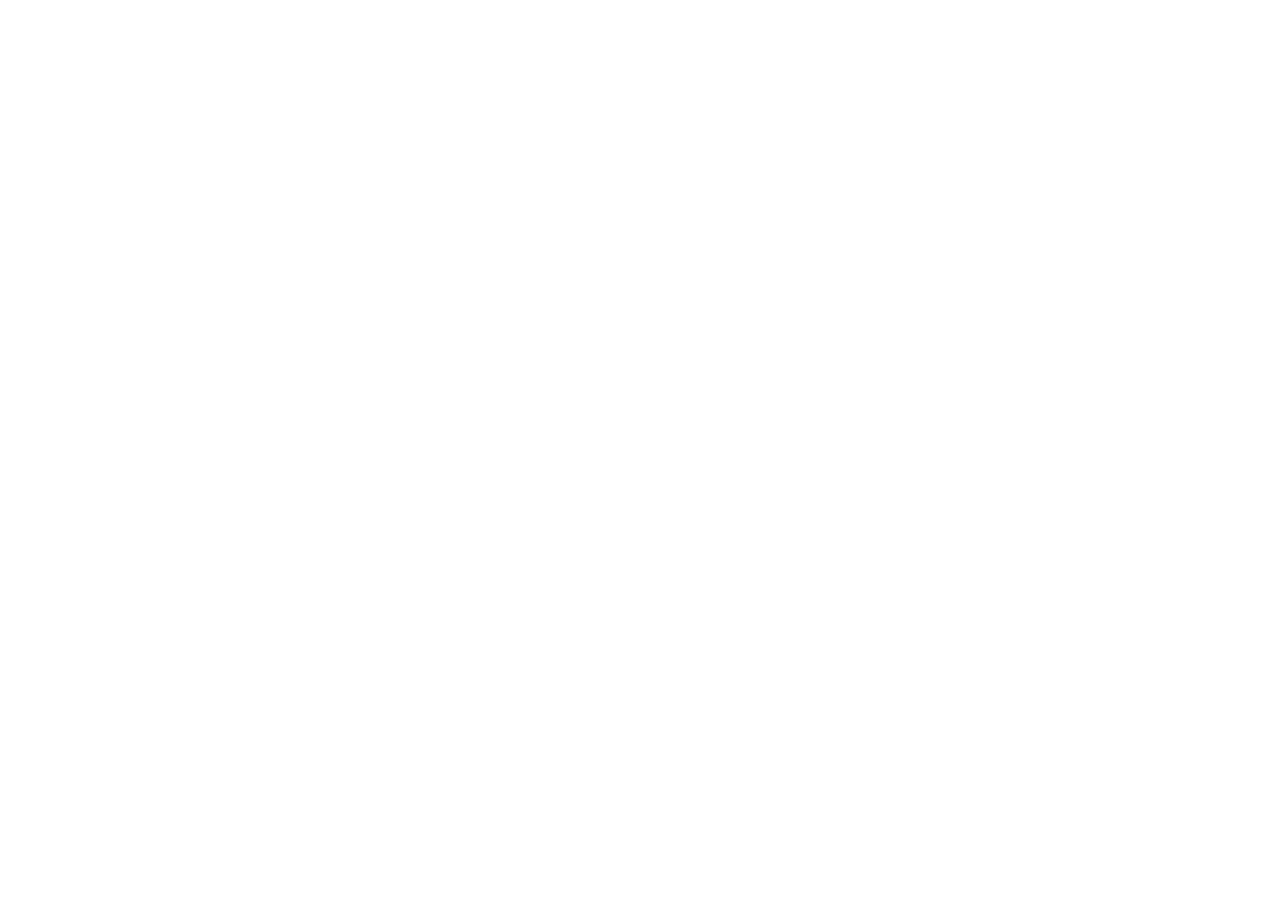
==== commit 27eda932: "sync with bit bucket latest files" ====
--- a/index.html
+++ b/index.html
@@ -7,13 +7,24 @@
     <meta http-equiv="X-UA-Compatible" content="IE=edge">
     <meta property="fb:app_id" content="217374841612391">
     <meta property="og:locale" content="en_GB">
-    <meta property="og:type" content="website">
-    <meta property="og:url" content="https://pages.malaysiakini.com/may13/en/">
+    <meta property="og:type" content="article">
+    <meta property="og:url" content="https://pages.malaysiakini.com/hk-misinfo/en/">
     <meta property="og:title" content="The Hong Kong infowar in Malaysia">
     <meta property="og:description" content="How ‘fake news’ on the Hong Kong protests reached our shores">
     <meta property="og:site_name" content="Malaysiakini">
-    <meta property="og:image" content="https://pages.malaysiakini.com/may13/img/banner_1200x630_en.png">
-    <link rel="canonical" href="https://pages.malaysiakini.com/may13/en/">
+    <meta property="og:image" content="https://pages.malaysiakini.com/hk-misinfo/img/header-image.jpg">
+    <meta property="article:published_time" content="2021-08-09T15:00:00+08:00" />
+	  <meta property="article:modified_time" content="2021-08-09T15:00:00+08:00" />
+    <meta property="article:publisher" content="https://www.facebook.com/malaysiakini" />
+    <link rel="canonical" href="https://pages.malaysiakini.com/hk-misinfo/en/">
+    <meta property="article:author" content="Malaysiakini" />
+    <meta property="article:tag" content="Malaysia" />
+    <meta property="article:tag" content="Hong Kong" />
+    <meta property="article:tag" content="China" />
+    <meta property="article:tag" content="pro-democracy protest" />
+    <meta property="article:tag" content="disinformation" />
+    <meta property="article:tag" content="fake news" />
+    <meta property="article:tag" content="information war" />
     <link href="https://static01.malaysiakini.com/desktop/img/apple-touch-icon.png" rel="apple-touch-icon">
     <link href="https://static01.malaysiakini.com/desktop/img/apple-touch-icon-76x76.png" rel="apple-touch-icon" sizes="76x76">
     <link href="https://static01.malaysiakini.com/desktop/img/apple-touch-icon-120x120.png" rel="apple-touch-icon" sizes="120x120">
@@ -28,11 +39,12 @@
     <script src='https://cdnjs.cloudflare.com/ajax/libs/jquery/3.4.1/jquery.min.js'></script>
     <script src="https://cdnjs.cloudflare.com/ajax/libs/uikit/3.1.4/js/uikit.min.js" charset="utf-8"></script>
     <script src="https://cdnjs.cloudflare.com/ajax/libs/uikit/3.1.4/js/uikit-icons.min.js" charset="utf-8"></script>
+    <script src="https://code.highcharts.com/highcharts.js"></script>
   </head>
 <body>
   <script>
     window.onload = function() {
-        location.href = "https://kuangkeng.github.io/misinfo-hk/en/";
+        location.href = "https://pages.malaysiakini.com/hk-misinfo/en/";
     }
   </script>
 </body>
--- a/css/style.css
+++ b/css/style.css
@@ -210,6 +210,16 @@
 .scroll-text .uk-label{background:#f44336;font-size:12px;font-weight:300;}
 .scroll-text p{margin:0;font-size:17px;}
 
+#linechart_1 {
+	margin-top: 20px;
+	margin-bottom: 20px;
+	width:100%;
+}
+#container_chart{height: 421px;}
+.chart_note {
+	font-size: 14px;
+}
+
 @media screen and (max-width: 500px) {
 	.scroll-text {
 		margin-bottom: 550px !important;
